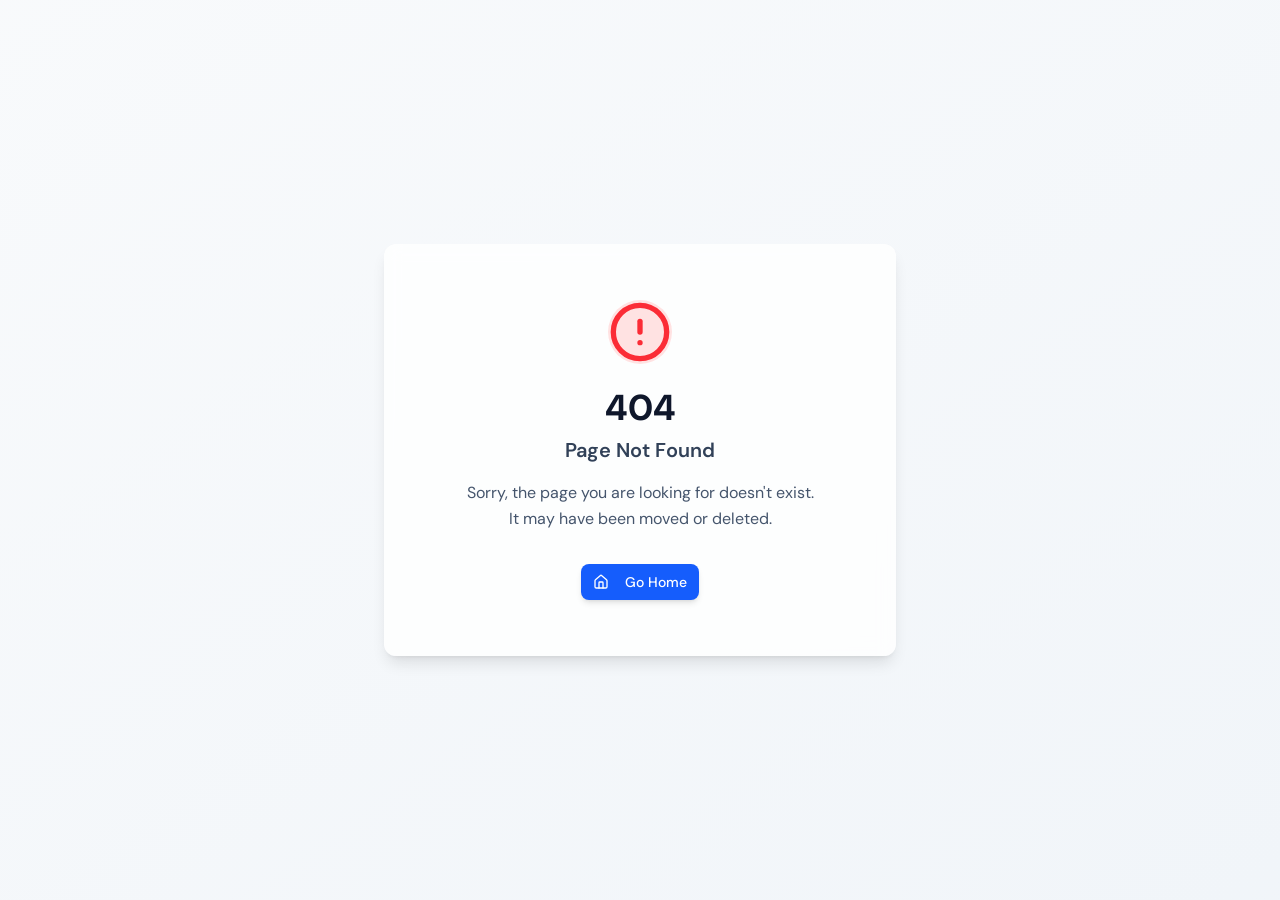
==== 200.html @ 02933db6 "PS+ DESIGN website - initial deploy" ====
<!doctype html>
<html lang="en">
  <head>
    <meta charset="UTF-8" />
    <meta name="viewport" content="width=device-width, initial-scale=1.0, maximum-scale=1" />
    <title>PS+ DESIGN — AI Watch Authentication by Philipp Stahl</title>
    <meta name="description" content="Drop your watch. Get the truth. 40 years of expertise meets artificial intelligence. PS+ DESIGN by Philipp Stahl — AI-powered watch authentication, market intelligence, and collector services." />
    <link rel="preconnect" href="https://fonts.googleapis.com" />
    <link rel="preconnect" href="https://fonts.gstatic.com" crossorigin />
    <link href="https://fonts.googleapis.com/css2?family=Cormorant+Garamond:ital,wght@0,400;0,500;0,600;0,700;1,400;1,500&family=DM+Sans:ital,wght@0,300;0,400;0,500;0,600;0,700&family=Space+Grotesk:wght@400;500;600;700&family=Bebas+Neue&display=swap" rel="stylesheet" />
    <script type="module" crossorigin src="/assets/index-D9bv9oP7.js"></script>
    <link rel="stylesheet" crossorigin href="/assets/index-odRGMHU3.css">
    <script src="/__manus__/debug-collector.js" defer></script>
  </head>
  <body>
    <script id="manus-runtime">window.__MANUS_HOST_DEV__ = false;
(function(){"use strict";var Mr={exports:{}},Kn={};/**
 * @license React
 * react-jsx-runtime.production.js
 *
 * Copyright (c) Meta Platforms, Inc. and affiliates.
 *
 * This source code is licensed under the MIT license found in the
 * LICENSE file in the root directory of this source tree.
 */var $c;function um(){if($c)return Kn;$c=1;var r=Symbol.for("react.transitional.element"),i=Symbol.for("react.fragment");function c(s,d,m){var x=null;if(m!==void 0&&(x=""+m),d.key!==void 0&&(x=""+d.key),"key"in d){m={};for(var R in d)R!=="key"&&(m[R]=d[R])}else m=d;return d=m.ref,{$$typeof:r,type:s,key:x,ref:d!==void 0?d:null,props:m}}return Kn.Fragment=i,Kn.jsx=c,Kn.jsxs=c,Kn}var Fc;function dm(){return Fc||(Fc=1,Mr.exports=um()),Mr.exports}var h=dm(),Ar={exports:{}},Pn={},Rr={exports:{}},Nr={};/**
 * @license React
 * scheduler.production.js
 *
 * Copyright (c) Meta Platforms, Inc. and affiliates.
 *
 * This source code is licensed under the MIT license found in the
 * LICENSE file in the root directory of this source tree.
 */var Ic;function fm(){return Ic||(Ic=1,function(r){function i(A,q){var B=A.length;A.push(q);t:for(;0<B;){var bt=B-1>>>1,p=A[bt];if(0<d(p,q))A[bt]=q,A[B]=p,B=bt;else break t}}function c(A){return A.length===0?null:A[0]}function s(A){if(A.length===0)return null;var q=A[0],B=A.pop();if(B!==q){A[0]=B;t:for(var bt=0,p=A.length,O=p>>>1;bt<O;){var X=2*(bt+1)-1,G=A[X],Z=X+1,st=A[Z];if(0>d(G,B))Z<p&&0>d(st,G)?(A[bt]=st,A[Z]=B,bt=Z):(A[bt]=G,A[X]=B,bt=X);else if(Z<p&&0>d(st,B))A[bt]=st,A[Z]=B,bt=Z;else break t}}return q}function d(A,q){var B=A.sortIndex-q.sortIndex;return B!==0?B:A.id-q.id}if(r.unstable_now=void 0,typeof performance=="object"&&typeof performance.now=="function"){var m=performance;r.unstable_now=function(){return m.now()}}else{var x=Date,R=x.now();r.unstable_now=function(){return x.now()-R}}var C=[],v=[],D=1,j=null,J=3,at=!1,$=!1,nt=!1,ct=!1,ht=typeof setTimeout=="function"?setTimeout:null,St=typeof clearTimeout=="function"?clearTimeout:null,_=typeof setImmediate<"u"?setImmediate:null;function Y(A){for(var q=c(v);q!==null;){if(q.callback===null)s(v);else if(q.startTime<=A)s(v),q.sortIndex=q.expirationTime,i(C,q);else break;q=c(v)}}function H(A){if(nt=!1,Y(A),!$)if(c(C)!==null)$=!0,it||(it=!0,Bt());else{var q=c(v);q!==null&&Mt(H,q.startTime-A)}}var it=!1,rt=-1,V=5,xt=-1;function Be(){return ct?!0:!(r.unstable_now()-xt<V)}function te(){if(ct=!1,it){var A=r.unstable_now();xt=A;var q=!0;try{t:{$=!1,nt&&(nt=!1,St(rt),rt=-1),at=!0;var B=J;try{e:{for(Y(A),j=c(C);j!==null&&!(j.expirationTime>A&&Be());){var bt=j.callback;if(typeof bt=="function"){j.callback=null,J=j.priorityLevel;var p=bt(j.expirationTime<=A);if(A=r.unstable_now(),typeof p=="function"){j.callback=p,Y(A),q=!0;break e}j===c(C)&&s(C),Y(A)}else s(C);j=c(C)}if(j!==null)q=!0;else{var O=c(v);O!==null&&Mt(H,O.startTime-A),q=!1}}break t}finally{j=null,J=B,at=!1}q=void 0}}finally{q?Bt():it=!1}}}var Bt;if(typeof _=="function")Bt=function(){_(te)};else if(typeof MessageChannel<"u"){var me=new MessageChannel,Se=me.port2;me.port1.onmessage=te,Bt=function(){Se.postMessage(null)}}else Bt=function(){ht(te,0)};function Mt(A,q){rt=ht(function(){A(r.unstable_now())},q)}r.unstable_IdlePriority=5,r.unstable_ImmediatePriority=1,r.unstable_LowPriority=4,r.unstable_NormalPriority=3,r.unstable_Profiling=null,r.unstable_UserBlockingPriority=2,r.unstable_cancelCallback=function(A){A.callback=null},r.unstable_forceFrameRate=function(A){0>A||125<A?console.error("forceFrameRate takes a positive int between 0 and 125, forcing frame rates higher than 125 fps is not supported"):V=0<A?Math.floor(1e3/A):5},r.unstable_getCurrentPriorityLevel=function(){return J},r.unstable_next=function(A){switch(J){case 1:case 2:case 3:var q=3;break;default:q=J}var B=J;J=q;try{return A()}finally{J=B}},r.unstable_requestPaint=function(){ct=!0},r.unstable_runWithPriority=function(A,q){switch(A){case 1:case 2:case 3:case 4:case 5:break;default:A=3}var B=J;J=A;try{return q()}finally{J=B}},r.unstable_scheduleCallback=function(A,q,B){var bt=r.unstable_now();switch(typeof B=="object"&&B!==null?(B=B.delay,B=typeof B=="number"&&0<B?bt+B:bt):B=bt,A){case 1:var p=-1;break;case 2:p=250;break;case 5:p=1073741823;break;case 4:p=1e4;break;default:p=5e3}return p=B+p,A={id:D++,callback:q,priorityLevel:A,startTime:B,expirationTime:p,sortIndex:-1},B>bt?(A.sortIndex=B,i(v,A),c(C)===null&&A===c(v)&&(nt?(St(rt),rt=-1):nt=!0,Mt(H,B-bt))):(A.sortIndex=p,i(C,A),$||at||($=!0,it||(it=!0,Bt()))),A},r.unstable_shouldYield=Be,r.unstable_wrapCallback=function(A){var q=J;return function(){var B=J;J=q;try{return A.apply(this,arguments)}finally{J=B}}}}(Nr)),Nr}var tu;function hm(){return tu||(tu=1,Rr.exports=fm()),Rr.exports}var zr={exports:{}},ut={};/**
 * @license React
 * react.production.js
 *
 * Copyright (c) Meta Platforms, Inc. and affiliates.
 *
 * This source code is licensed under the MIT license found in the
 * LICENSE file in the root directory of this source tree.
 */var eu;function mm(){if(eu)return ut;eu=1;var r=Symbol.for("react.transitional.element"),i=Symbol.for("react.portal"),c=Symbol.for("react.fragment"),s=Symbol.for("react.strict_mode"),d=Symbol.for("react.profiler"),m=Symbol.for("react.consumer"),x=Symbol.for("react.context"),R=Symbol.for("react.forward_ref"),C=Symbol.for("react.suspense"),v=Symbol.for("react.memo"),D=Symbol.for("react.lazy"),j=Symbol.iterator;function J(p){return p===null||typeof p!="object"?null:(p=j&&p[j]||p["@@iterator"],typeof p=="function"?p:null)}var at={isMounted:function(){return!1},enqueueForceUpdate:function(){},enqueueReplaceState:function(){},enqueueSetState:function(){}},$=Object.assign,nt={};function ct(p,O,X){this.props=p,this.context=O,this.refs=nt,this.updater=X||at}ct.prototype.isReactComponent={},ct.prototype.setState=function(p,O){if(typeof p!="object"&&typeof p!="function"&&p!=null)throw Error("takes an object of state variables to update or a function which returns an object of state variables.");this.updater.enqueueSetState(this,p,O,"setState")},ct.prototype.forceUpdate=function(p){this.updater.enqueueForceUpdate(this,p,"forceUpdate")};function ht(){}ht.prototype=ct.prototype;function St(p,O,X){this.props=p,this.context=O,this.refs=nt,this.updater=X||at}var _=St.prototype=new ht;_.constructor=St,$(_,ct.prototype),_.isPureReactComponent=!0;var Y=Array.isArray,H={H:null,A:null,T:null,S:null,V:null},it=Object.prototype.hasOwnProperty;function rt(p,O,X,G,Z,st){return X=st.ref,{$$typeof:r,type:p,key:O,ref:X!==void 0?X:null,props:st}}function V(p,O){return rt(p.type,O,void 0,void 0,void 0,p.props)}function xt(p){return typeof p=="object"&&p!==null&&p.$$typeof===r}function Be(p){var O={"=":"=0",":":"=2"};return"$"+p.replace(/[=:]/g,function(X){return O[X]})}var te=/\/+/g;function Bt(p,O){return typeof p=="object"&&p!==null&&p.key!=null?Be(""+p.key):O.toString(36)}function me(){}function Se(p){switch(p.status){case"fulfilled":return p.value;case"rejected":throw p.reason;default:switch(typeof p.status=="string"?p.then(me,me):(p.status="pending",p.then(function(O){p.status==="pending"&&(p.status="fulfilled",p.value=O)},function(O){p.status==="pending"&&(p.status="rejected",p.reason=O)})),p.status){case"fulfilled":return p.value;case"rejected":throw p.reason}}throw p}function Mt(p,O,X,G,Z){var st=typeof p;(st==="undefined"||st==="boolean")&&(p=null);var I=!1;if(p===null)I=!0;else switch(st){case"bigint":case"string":case"number":I=!0;break;case"object":switch(p.$$typeof){case r:case i:I=!0;break;case D:return I=p._init,Mt(I(p._payload),O,X,G,Z)}}if(I)return Z=Z(p),I=G===""?"."+Bt(p,0):G,Y(Z)?(X="",I!=null&&(X=I.replace(te,"$&/")+"/"),Mt(Z,O,X,"",function(Jt){return Jt})):Z!=null&&(xt(Z)&&(Z=V(Z,X+(Z.key==null||p&&p.key===Z.key?"":(""+Z.key).replace(te,"$&/")+"/")+I)),O.push(Z)),1;I=0;var gt=G===""?".":G+":";if(Y(p))for(var Tt=0;Tt<p.length;Tt++)G=p[Tt],st=gt+Bt(G,Tt),I+=Mt(G,O,X,st,Z);else if(Tt=J(p),typeof Tt=="function")for(p=Tt.call(p),Tt=0;!(G=p.next()).done;)G=G.value,st=gt+Bt(G,Tt++),I+=Mt(G,O,X,st,Z);else if(st==="object"){if(typeof p.then=="function")return Mt(Se(p),O,X,G,Z);throw O=String(p),Error("Objects are not valid as a React child (found: "+(O==="[object Object]"?"object with keys {"+Object.keys(p).join(", ")+"}":O)+"). If you meant to render a collection of children, use an array instead.")}return I}function A(p,O,X){if(p==null)return p;var G=[],Z=0;return Mt(p,G,"","",function(st){return O.call(X,st,Z++)}),G}function q(p){if(p._status===-1){var O=p._result;O=O(),O.then(function(X){(p._status===0||p._status===-1)&&(p._status=1,p._result=X)},function(X){(p._status===0||p._status===-1)&&(p._status=2,p._result=X)}),p._status===-1&&(p._status=0,p._result=O)}if(p._status===1)return p._result.default;throw p._result}var B=typeof reportError=="function"?reportError:function(p){if(typeof window=="object"&&typeof window.ErrorEvent=="function"){var O=new window.ErrorEvent("error",{bubbles:!0,cancelable:!0,message:typeof p=="object"&&p!==null&&typeof p.message=="string"?String(p.message):String(p),error:p});if(!window.dispatchEvent(O))return}else if(typeof process=="object"&&typeof process.emit=="function"){process.emit("uncaughtException",p);return}console.error(p)};function bt(){}return ut.Children={map:A,forEach:function(p,O,X){A(p,function(){O.apply(this,arguments)},X)},count:function(p){var O=0;return A(p,function(){O++}),O},toArray:function(p){return A(p,function(O){return O})||[]},only:function(p){if(!xt(p))throw Error("React.Children.only expected to receive a single React element child.");return p}},ut.Component=ct,ut.Fragment=c,ut.Profiler=d,ut.PureComponent=St,ut.StrictMode=s,ut.Suspense=C,ut.__CLIENT_INTERNALS_DO_NOT_USE_OR_WARN_USERS_THEY_CANNOT_UPGRADE=H,ut.__COMPILER_RUNTIME={__proto__:null,c:function(p){return H.H.useMemoCache(p)}},ut.cache=function(p){return function(){return p.apply(null,arguments)}},ut.cloneElement=function(p,O,X){if(p==null)throw Error("The argument must be a React element, but you passed "+p+".");var G=$({},p.props),Z=p.key,st=void 0;if(O!=null)for(I in O.ref!==void 0&&(st=void 0),O.key!==void 0&&(Z=""+O.key),O)!it.call(O,I)||I==="key"||I==="__self"||I==="__source"||I==="ref"&&O.ref===void 0||(G[I]=O[I]);var I=arguments.length-2;if(I===1)G.children=X;else if(1<I){for(var gt=Array(I),Tt=0;Tt<I;Tt++)gt[Tt]=arguments[Tt+2];G.children=gt}return rt(p.type,Z,void 0,void 0,st,G)},ut.createContext=function(p){return p={$$typeof:x,_currentValue:p,_currentValue2:p,_threadCount:0,Provider:null,Consumer:null},p.Provider=p,p.Consumer={$$typeof:m,_context:p},p},ut.createElement=function(p,O,X){var G,Z={},st=null;if(O!=null)for(G in O.key!==void 0&&(st=""+O.key),O)it.call(O,G)&&G!=="key"&&G!=="__self"&&G!=="__source"&&(Z[G]=O[G]);var I=arguments.length-2;if(I===1)Z.children=X;else if(1<I){for(var gt=Array(I),Tt=0;Tt<I;Tt++)gt[Tt]=arguments[Tt+2];Z.children=gt}if(p&&p.defaultProps)for(G in I=p.defaultProps,I)Z[G]===void 0&&(Z[G]=I[G]);return rt(p,st,void 0,void 0,null,Z)},ut.createRef=function(){return{current:null}},ut.forwardRef=function(p){return{$$typeof:R,render:p}},ut.isValidElement=xt,ut.lazy=function(p){return{$$typeof:D,_payload:{_status:-1,_result:p},_init:q}},ut.memo=function(p,O){return{$$typeof:v,type:p,compare:O===void 0?null:O}},ut.startTransition=function(p){var O=H.T,X={};H.T=X;try{var G=p(),Z=H.S;Z!==null&&Z(X,G),typeof G=="object"&&G!==null&&typeof G.then=="function"&&G.then(bt,B)}catch(st){B(st)}finally{H.T=O}},ut.unstable_useCacheRefresh=function(){return H.H.useCacheRefresh()},ut.use=function(p){return H.H.use(p)},ut.useActionState=function(p,O,X){return H.H.useActionState(p,O,X)},ut.useCallback=function(p,O){return H.H.useCallback(p,O)},ut.useContext=function(p){return H.H.useContext(p)},ut.useDebugValue=function(){},ut.useDeferredValue=function(p,O){return H.H.useDeferredValue(p,O)},ut.useEffect=function(p,O,X){var G=H.H;if(typeof X=="function")throw Error("useEffect CRUD overload is not enabled in this build of React.");return G.useEffect(p,O)},ut.useId=function(){return H.H.useId()},ut.useImperativeHandle=function(p,O,X){return H.H.useImperativeHandle(p,O,X)},ut.useInsertionEffect=function(p,O){return H.H.useInsertionEffect(p,O)},ut.useLayoutEffect=function(p,O){return H.H.useLayoutEffect(p,O)},ut.useMemo=function(p,O){return H.H.useMemo(p,O)},ut.useOptimistic=function(p,O){return H.H.useOptimistic(p,O)},ut.useReducer=function(p,O,X){return H.H.useReducer(p,O,X)},ut.useRef=function(p){return H.H.useRef(p)},ut.useState=function(p){return H.H.useState(p)},ut.useSyncExternalStore=function(p,O,X){return H.H.useSyncExternalStore(p,O,X)},ut.useTransition=function(){return H.H.useTransition()},ut.version="19.1.1",ut}var lu;function _r(){return lu||(lu=1,zr.exports=mm()),zr.exports}var kr={exports:{}},he={};/**
 * @license React
 * react-dom.production.js
 *
 * Copyright (c) Meta Platforms, Inc. and affiliates.
 *
 * This source code is licensed under the MIT license found in the
 * LICENSE file in the root directory of this source tree.
 */var au;function gm(){if(au)return he;au=1;var r=_r();function i(C){var v="https://react.dev/errors/"+C;if(1<arguments.length){v+="?args[]="+encodeURIComponent(arguments[1]);for(var D=2;D<arguments.length;D++)v+="&args[]="+encodeURIComponent(arguments[D])}return"Minified React error #"+C+"; visit "+v+" for the full message or use the non-minified dev environment for full errors and additional helpful warnings."}function c(){}var s={d:{f:c,r:function(){throw Error(i(522))},D:c,C:c,L:c,m:c,X:c,S:c,M:c},p:0,findDOMNode:null},d=Symbol.for("react.portal");function m(C,v,D){var j=3<arguments.length&&arguments[3]!==void 0?arguments[3]:null;return{$$typeof:d,key:j==null?null:""+j,children:C,containerInfo:v,implementation:D}}var x=r.__CLIENT_INTERNALS_DO_NOT_USE_OR_WARN_USERS_THEY_CANNOT_UPGRADE;function R(C,v){if(C==="font")return"";if(typeof v=="string")return v==="use-credentials"?v:""}return he.__DOM_INTERNALS_DO_NOT_USE_OR_WARN_USERS_THEY_CANNOT_UPGRADE=s,he.createPortal=function(C,v){var D=2<arguments.length&&arguments[2]!==void 0?arguments[2]:null;if(!v||v.nodeType!==1&&v.nodeType!==9&&v.nodeType!==11)throw Error(i(299));return m(C,v,null,D)},he.flushSync=function(C){var v=x.T,D=s.p;try{if(x.T=null,s.p=2,C)return C()}finally{x.T=v,s.p=D,s.d.f()}},he.preconnect=function(C,v){typeof C=="string"&&(v?(v=v.crossOrigin,v=typeof v=="string"?v==="use-credentials"?v:"":void 0):v=null,s.d.C(C,v))},he.prefetchDNS=function(C){typeof C=="string"&&s.d.D(C)},he.preinit=function(C,v){if(typeof C=="string"&&v&&typeof v.as=="string"){var D=v.as,j=R(D,v.crossOrigin),J=typeof v.integrity=="string"?v.integrity:void 0,at=typeof v.fetchPriority=="string"?v.fetchPriority:void 0;D==="style"?s.d.S(C,typeof v.precedence=="string"?v.precedence:void 0,{crossOrigin:j,integrity:J,fetchPriority:at}):D==="script"&&s.d.X(C,{crossOrigin:j,integrity:J,fetchPriority:at,nonce:typeof v.nonce=="string"?v.nonce:void 0})}},he.preinitModule=function(C,v){if(typeof C=="string")if(typeof v=="object"&&v!==null){if(v.as==null||v.as==="script"){var D=R(v.as,v.crossOrigin);s.d.M(C,{crossOrigin:D,integrity:typeof v.integrity=="string"?v.integrity:void 0,nonce:typeof v.nonce=="string"?v.nonce:void 0})}}else v==null&&s.d.M(C)},he.preload=function(C,v){if(typeof C=="string"&&typeof v=="object"&&v!==null&&typeof v.as=="string"){var D=v.as,j=R(D,v.crossOrigin);s.d.L(C,D,{crossOrigin:j,integrity:typeof v.integrity=="string"?v.integrity:void 0,nonce:typeof v.nonce=="string"?v.nonce:void 0,type:typeof v.type=="string"?v.type:void 0,fetchPriority:typeof v.fetchPriority=="string"?v.fetchPriority:void 0,referrerPolicy:typeof v.referrerPolicy=="string"?v.referrerPolicy:void 0,imageSrcSet:typeof v.imageSrcSet=="string"?v.imageSrcSet:void 0,imageSizes:typeof v.imageSizes=="string"?v.imageSizes:void 0,media:typeof v.media=="string"?v.media:void 0})}},he.preloadModule=function(C,v){if(typeof C=="string")if(v){var D=R(v.as,v.crossOrigin);s.d.m(C,{as:typeof v.as=="string"&&v.as!=="script"?v.as:void 0,crossOrigin:D,integrity:typeof v.integrity=="string"?v.integrity:void 0})}else s.d.m(C)},he.requestFormReset=function(C){s.d.r(C)},he.unstable_batchedUpdates=function(C,v){return C(v)},he.useFormState=function(C,v,D){return x.H.useFormState(C,v,D)},he.useFormStatus=function(){return x.H.useHostTransitionStatus()},he.version="19.1.1",he}var nu;function pm(){if(nu)return kr.exports;nu=1;function r(){if(!(typeof __REACT_DEVTOOLS_GLOBAL_HOOK__>"u"||typeof __REACT_DEVTOOLS_GLOBAL_HOOK__.checkDCE!="function"))try{__REACT_DEVTOOLS_GLOBAL_HOOK__.checkDCE(r)}catch(i){console.error(i)}}return r(),kr.exports=gm(),kr.exports}/**
 * @license React
 * react-dom-client.production.js
 *
 * Copyright (c) Meta Platforms, Inc. and affiliates.
 *
 * This source code is licensed under the MIT license found in the
 * LICENSE file in the root directory of this source tree.
 */var ou;function ym(){if(ou)return Pn;ou=1;var r=hm(),i=_r(),c=pm();function s(t){var e="https://react.dev/errors/"+t;if(1<arguments.length){e+="?args[]="+encodeURIComponent(arguments[1]);for(var l=2;l<arguments.length;l++)e+="&args[]="+encodeURIComponent(arguments[l])}return"Minified React error #"+t+"; visit "+e+" for the full message or use the non-minified dev environment for full errors and additional helpful warnings."}function d(t){return!(!t||t.nodeType!==1&&t.nodeType!==9&&t.nodeType!==11)}function m(t){var e=t,l=t;if(t.alternate)for(;e.return;)e=e.return;else{t=e;do e=t,(e.flags&4098)!==0&&(l=e.return),t=e.return;while(t)}return e.tag===3?l:null}function x(t){if(t.tag===13){var e=t.memoizedState;if(e===null&&(t=t.alternate,t!==null&&(e=t.memoizedState)),e!==null)return e.dehydrated}return null}function R(t){if(m(t)!==t)throw Error(s(188))}function C(t){var e=t.alternate;if(!e){if(e=m(t),e===null)throw Error(s(188));return e!==t?null:t}for(var l=t,a=e;;){var n=l.return;if(n===null)break;var o=n.alternate;if(o===null){if(a=n.return,a!==null){l=a;continue}break}if(n.child===o.child){for(o=n.child;o;){if(o===l)return R(n),t;if(o===a)return R(n),e;o=o.sibling}throw Error(s(188))}if(l.return!==a.return)l=n,a=o;else{for(var u=!1,f=n.child;f;){if(f===l){u=!0,l=n,a=o;break}if(f===a){u=!0,a=n,l=o;break}f=f.sibling}if(!u){for(f=o.child;f;){if(f===l){u=!0,l=o,a=n;break}if(f===a){u=!0,a=o,l=n;break}f=f.sibling}if(!u)throw Error(s(189))}}if(l.alternate!==a)throw Error(s(190))}if(l.tag!==3)throw Error(s(188));return l.stateNode.current===l?t:e}function v(t){var e=t.tag;if(e===5||e===26||e===27||e===6)return t;for(t=t.child;t!==null;){if(e=v(t),e!==null)return e;t=t.sibling}return null}var D=Object.assign,j=Symbol.for("react.element"),J=Symbol.for("react.transitional.element"),at=Symbol.for("react.portal"),$=Symbol.for("react.fragment"),nt=Symbol.for("react.strict_mode"),ct=Symbol.for("react.profiler"),ht=Symbol.for("react.provider"),St=Symbol.for("react.consumer"),_=Symbol.for("react.context"),Y=Symbol.for("react.forward_ref"),H=Symbol.for("react.suspense"),it=Symbol.for("react.suspense_list"),rt=Symbol.for("react.memo"),V=Symbol.for("react.lazy"),xt=Symbol.for("react.activity"),Be=Symbol.for("react.memo_cache_sentinel"),te=Symbol.iterator;function Bt(t){return t===null||typeof t!="object"?null:(t=te&&t[te]||t["@@iterator"],typeof t=="function"?t:null)}var me=Symbol.for("react.client.reference");function Se(t){if(t==null)return null;if(typeof t=="function")return t.$$typeof===me?null:t.displayName||t.name||null;if(typeof t=="string")return t;switch(t){case $:return"Fragment";case ct:return"Profiler";case nt:return"StrictMode";case H:return"Suspense";case it:return"SuspenseList";case xt:return"Activity"}if(typeof t=="object")switch(t.$$typeof){case at:return"Portal";case _:return(t.displayName||"Context")+".Provider";case St:return(t._context.displayName||"Context")+".Consumer";case Y:var e=t.render;return t=t.displayName,t||(t=e.displayName||e.name||"",t=t!==""?"ForwardRef("+t+")":"ForwardRef"),t;case rt:return e=t.displayName||null,e!==null?e:Se(t.type)||"Memo";case V:e=t._payload,t=t._init;try{return Se(t(e))}catch{}}return null}var Mt=Array.isArray,A=i.__CLIENT_INTERNALS_DO_NOT_USE_OR_WARN_USERS_THEY_CANNOT_UPGRADE,q=c.__DOM_INTERNALS_DO_NOT_USE_OR_WARN_USERS_THEY_CANNOT_UPGRADE,B={pending:!1,data:null,method:null,action:null},bt=[],p=-1;function O(t){return{current:t}}function X(t){0>p||(t.current=bt[p],bt[p]=null,p--)}function G(t,e){p++,bt[p]=t.current,t.current=e}var Z=O(null),st=O(null),I=O(null),gt=O(null);function Tt(t,e){switch(G(I,e),G(st,t),G(Z,null),e.nodeType){case 9:case 11:t=(t=e.documentElement)&&(t=t.namespaceURI)?Hh(t):0;break;default:if(t=e.tagName,e=e.namespaceURI)e=Hh(e),t=Uh(e,t);else switch(t){case"svg":t=1;break;case"math":t=2;break;default:t=0}}X(Z),G(Z,t)}function Jt(){X(Z),X(st),X(I)}function Ke(t){t.memoizedState!==null&&G(gt,t);var e=Z.current,l=Uh(e,t.type);e!==l&&(G(st,t),G(Z,l))}function Ce(t){st.current===t&&(X(Z),X(st)),gt.current===t&&(X(gt),Wo._currentValue=B)}var Pe=Object.prototype.hasOwnProperty,yl=r.unstable_scheduleCallback,sn=r.unstable_cancelCallback,Ca=r.unstable_shouldYield,ri=r.unstable_requestPaint,ge=r.unstable_now,si=r.unstable_getCurrentPriorityLevel,Ul=r.unstable_ImmediatePriority,Fn=r.unstable_UserBlockingPriority,nl=r.unstable_NormalPriority,ci=r.unstable_LowPriority,Gl=r.unstable_IdlePriority,ui=r.log,Ea=r.unstable_setDisableYieldValue,ql=null,Wt=null;function Je(t){if(typeof ui=="function"&&Ea(t),Wt&&typeof Wt.setStrictMode=="function")try{Wt.setStrictMode(ql,t)}catch{}}var $t=Math.clz32?Math.clz32:fi,di=Math.log,Ta=Math.LN2;function fi(t){return t>>>=0,t===0?32:31-(di(t)/Ta|0)|0}var L=256,cn=4194304;function vl(t){var e=t&42;if(e!==0)return e;switch(t&-t){case 1:return 1;case 2:return 2;case 4:return 4;case 8:return 8;case 16:return 16;case 32:return 32;case 64:return 64;case 128:return 128;case 256:case 512:case 1024:case 2048:case 4096:case 8192:case 16384:case 32768:case 65536:case 131072:case 262144:case 524288:case 1048576:case 2097152:return t&4194048;case 4194304:case 8388608:case 16777216:case 33554432:return t&62914560;case 67108864:return 67108864;case 134217728:return 134217728;case 268435456:return 268435456;case 536870912:return 536870912;case 1073741824:return 0;default:return t}}function un(t,e,l){var a=t.pendingLanes;if(a===0)return 0;var n=0,o=t.suspendedLanes,u=t.pingedLanes;t=t.warmLanes;var f=a&134217727;return f!==0?(a=f&~o,a!==0?n=vl(a):(u&=f,u!==0?n=vl(u):l||(l=f&~t,l!==0&&(n=vl(l))))):(f=a&~o,f!==0?n=vl(f):u!==0?n=vl(u):l||(l=a&~t,l!==0&&(n=vl(l)))),n===0?0:e!==0&&e!==n&&(e&o)===0&&(o=n&-n,l=e&-e,o>=l||o===32&&(l&4194048)!==0)?e:n}function Dt(t,e){return(t.pendingLanes&~(t.suspendedLanes&~t.pingedLanes)&e)===0}function In(t,e){switch(t){case 1:case 2:case 4:case 8:case 64:return e+250;case 16:case 32:case 128:case 256:case 512:case 1024:case 2048:case 4096:case 8192:case 16384:case 32768:case 65536:case 131072:case 262144:case 524288:case 1048576:case 2097152:return e+5e3;case 4194304:case 8388608:case 16777216:case 33554432:return-1;case 67108864:case 134217728:case 268435456:case 536870912:case 1073741824:return-1;default:return-1}}function to(){var t=L;return L<<=1,(L&4194048)===0&&(L=256),t}function hi(){var t=cn;return cn<<=1,(cn&62914560)===0&&(cn=4194304),t}function eo(t){for(var e=[],l=0;31>l;l++)e.push(t);return e}function Da(t,e){t.pendingLanes|=e,e!==268435456&&(t.suspendedLanes=0,t.pingedLanes=0,t.warmLanes=0)}function Ir(t,e,l,a,n,o){var u=t.pendingLanes;t.pendingLanes=l,t.suspendedLanes=0,t.pingedLanes=0,t.warmLanes=0,t.expiredLanes&=l,t.entangledLanes&=l,t.errorRecoveryDisabledLanes&=l,t.shellSuspendCounter=0;var f=t.entanglements,g=t.expirationTimes,S=t.hiddenUpdates;for(l=u&~l;0<l;){var N=31-$t(l),k=1<<N;f[N]=0,g[N]=-1;var E=S[N];if(E!==null)for(S[N]=null,N=0;N<E.length;N++){var T=E[N];T!==null&&(T.lane&=-536870913)}l&=~k}a!==0&&mi(t,a,0),o!==0&&n===0&&t.tag!==0&&(t.suspendedLanes|=o&~(u&~e))}function mi(t,e,l){t.pendingLanes|=e,t.suspendedLanes&=~e;var a=31-$t(e);t.entangledLanes|=e,t.entanglements[a]=t.entanglements[a]|1073741824|l&4194090}function gi(t,e){var l=t.entangledLanes|=e;for(t=t.entanglements;l;){var a=31-$t(l),n=1<<a;n&e|t[a]&e&&(t[a]|=e),l&=~n}}function lo(t){switch(t){case 2:t=1;break;case 8:t=4;break;case 32:t=16;break;case 256:case 512:case 1024:case 2048:case 4096:case 8192:case 16384:case 32768:case 65536:case 131072:case 262144:case 524288:case 1048576:case 2097152:case 4194304:case 8388608:case 16777216:case 33554432:t=128;break;case 268435456:t=134217728;break;default:t=0}return t}function ao(t){return t&=-t,2<t?8<t?(t&134217727)!==0?32:268435456:8:2}function pi(){var t=q.p;return t!==0?t:(t=window.event,t===void 0?32:nm(t.type))}function ts(t,e){var l=q.p;try{return q.p=t,e()}finally{q.p=l}}var ol=Math.random().toString(36).slice(2),ee="__reactFiber$"+ol,pe="__reactProps$"+ol,Yl="__reactContainer$"+ol,no="__reactEvents$"+ol,es="__reactListeners$"+ol,ls="__reactHandles$"+ol,yi="__reactResources$"+ol,Ma="__reactMarker$"+ol;function oo(t){delete t[ee],delete t[pe],delete t[no],delete t[es],delete t[ls]}function Vl(t){var e=t[ee];if(e)return e;for(var l=t.parentNode;l;){if(e=l[Yl]||l[ee]){if(l=e.alternate,e.child!==null||l!==null&&l.child!==null)for(t=Vh(t);t!==null;){if(l=t[ee])return l;t=Vh(t)}return e}t=l,l=t.parentNode}return null}function Xl(t){if(t=t[ee]||t[Yl]){var e=t.tag;if(e===5||e===6||e===13||e===26||e===27||e===3)return t}return null}function Aa(t){var e=t.tag;if(e===5||e===26||e===27||e===6)return t.stateNode;throw Error(s(33))}function Zl(t){var e=t[yi];return e||(e=t[yi]={hoistableStyles:new Map,hoistableScripts:new Map}),e}function Vt(t){t[Ma]=!0}var vi=new Set,bi={};function bl(t,e){We(t,e),We(t+"Capture",e)}function We(t,e){for(bi[t]=e,t=0;t<e.length;t++)vi.add(e[t])}var as=RegExp("^[:A-Z_a-z\\u00C0-\\u00D6\\u00D8-\\u00F6\\u00F8-\\u02FF\\u0370-\\u037D\\u037F-\\u1FFF\\u200C-\\u200D\\u2070-\\u218F\\u2C00-\\u2FEF\\u3001-\\uD7FF\\uF900-\\uFDCF\\uFDF0-\\uFFFD][:A-Z_a-z\\u00C0-\\u00D6\\u00D8-\\u00F6\\u00F8-\\u02FF\\u0370-\\u037D\\u037F-\\u1FFF\\u200C-\\u200D\\u2070-\\u218F\\u2C00-\\u2FEF\\u3001-\\uD7FF\\uF900-\\uFDCF\\uFDF0-\\uFFFD\\-.0-9\\u00B7\\u0300-\\u036F\\u203F-\\u2040]*$"),xi={},wi={};function Ra(t){return Pe.call(wi,t)?!0:Pe.call(xi,t)?!1:as.test(t)?wi[t]=!0:(xi[t]=!0,!1)}function M(t,e,l){if(Ra(e))if(l===null)t.removeAttribute(e);else{switch(typeof l){case"undefined":case"function":case"symbol":t.removeAttribute(e);return;case"boolean":var a=e.toLowerCase().slice(0,5);if(a!=="data-"&&a!=="aria-"){t.removeAttribute(e);return}}t.setAttribute(e,""+l)}}function tt(t,e,l){if(l===null)t.removeAttribute(e);else{switch(typeof l){case"undefined":case"function":case"symbol":case"boolean":t.removeAttribute(e);return}t.setAttribute(e,""+l)}}function Ot(t,e,l,a){if(a===null)t.removeAttribute(l);else{switch(typeof a){case"undefined":case"function":case"symbol":case"boolean":t.removeAttribute(l);return}t.setAttributeNS(e,l,""+a)}}var le,Ee;function ae(t){if(le===void 0)try{throw Error()}catch(l){var e=l.stack.trim().match(/\n( *(at )?)/);le=e&&e[1]||"",Ee=-1<l.stack.indexOf(`
    at`)?" (<anonymous>)":-1<l.stack.indexOf("@")?"@unknown:0:0":""}return`
`+le+t+Ee}var Le=!1;function He(t,e){if(!t||Le)return"";Le=!0;var l=Error.prepareStackTrace;Error.prepareStackTrace=void 0;try{var a={DetermineComponentFrameRoot:function(){try{if(e){var k=function(){throw Error()};if(Object.defineProperty(k.prototype,"props",{set:function(){throw Error()}}),typeof Reflect=="object"&&Reflect.construct){try{Reflect.construct(k,[])}catch(T){var E=T}Reflect.construct(t,[],k)}else{try{k.call()}catch(T){E=T}t.call(k.prototype)}}else{try{throw Error()}catch(T){E=T}(k=t())&&typeof k.catch=="function"&&k.catch(function(){})}}catch(T){if(T&&E&&typeof T.stack=="string")return[T.stack,E.stack]}return[null,null]}};a.DetermineComponentFrameRoot.displayName="DetermineComponentFrameRoot";var n=Object.getOwnPropertyDescriptor(a.DetermineComponentFrameRoot,"name");n&&n.configurable&&Object.defineProperty(a.DetermineComponentFrameRoot,"name",{value:"DetermineComponentFrameRoot"});var o=a.DetermineComponentFrameRoot(),u=o[0],f=o[1];if(u&&f){var g=u.split(`
`),S=f.split(`
`);for(n=a=0;a<g.length&&!g[a].includes("DetermineComponentFrameRoot");)a++;for(;n<S.length&&!S[n].includes("DetermineComponentFrameRoot");)n++;if(a===g.length||n===S.length)for(a=g.length-1,n=S.length-1;1<=a&&0<=n&&g[a]!==S[n];)n--;for(;1<=a&&0<=n;a--,n--)if(g[a]!==S[n]){if(a!==1||n!==1)do if(a--,n--,0>n||g[a]!==S[n]){var N=`
`+g[a].replace(" at new "," at ");return t.displayName&&N.includes("<anonymous>")&&(N=N.replace("<anonymous>",t.displayName)),N}while(1<=a&&0<=n);break}}}finally{Le=!1,Error.prepareStackTrace=l}return(l=t?t.displayName||t.name:"")?ae(l):""}function Ql(t){switch(t.tag){case 26:case 27:case 5:return ae(t.type);case 16:return ae("Lazy");case 13:return ae("Suspense");case 19:return ae("SuspenseList");case 0:case 15:return He(t.type,!1);case 11:return He(t.type.render,!1);case 1:return He(t.type,!0);case 31:return ae("Activity");default:return""}}function xl(t){try{var e="";do e+=Ql(t),t=t.return;while(t);return e}catch(l){return`
Error generating stack: `+l.message+`
`+l.stack}}function Xt(t){switch(typeof t){case"bigint":case"boolean":case"number":case"string":case"undefined":return t;case"object":return t;default:return""}}function il(t){var e=t.type;return(t=t.nodeName)&&t.toLowerCase()==="input"&&(e==="checkbox"||e==="radio")}function ve(t){var e=il(t)?"checked":"value",l=Object.getOwnPropertyDescriptor(t.constructor.prototype,e),a=""+t[e];if(!t.hasOwnProperty(e)&&typeof l<"u"&&typeof l.get=="function"&&typeof l.set=="function"){var n=l.get,o=l.set;return Object.defineProperty(t,e,{configurable:!0,get:function(){return n.call(this)},set:function(u){a=""+u,o.call(this,u)}}),Object.defineProperty(t,e,{enumerable:l.enumerable}),{getValue:function(){return a},setValue:function(u){a=""+u},stopTracking:function(){t._valueTracker=null,delete t[e]}}}}function re(t){t._valueTracker||(t._valueTracker=ve(t))}function rl(t){if(!t)return!1;var e=t._valueTracker;if(!e)return!0;var l=e.getValue(),a="";return t&&(a=il(t)?t.checked?"true":"false":t.value),t=a,t!==l?(e.setValue(t),!0):!1}function wl(t){if(t=t||(typeof document<"u"?document:void 0),typeof t>"u")return null;try{return t.activeElement||t.body}catch{return t.body}}var dn=/[\n"\\]/g;function se(t){return t.replace(dn,function(e){return"\\"+e.charCodeAt(0).toString(16)+" "})}function Kl(t,e,l,a,n,o,u,f){t.name="",u!=null&&typeof u!="function"&&typeof u!="symbol"&&typeof u!="boolean"?t.type=u:t.removeAttribute("type"),e!=null?u==="number"?(e===0&&t.value===""||t.value!=e)&&(t.value=""+Xt(e)):t.value!==""+Xt(e)&&(t.value=""+Xt(e)):u!=="submit"&&u!=="reset"||t.removeAttribute("value"),e!=null?Pl(t,u,Xt(e)):l!=null?Pl(t,u,Xt(l)):a!=null&&t.removeAttribute("value"),n==null&&o!=null&&(t.defaultChecked=!!o),n!=null&&(t.checked=n&&typeof n!="function"&&typeof n!="symbol"),f!=null&&typeof f!="function"&&typeof f!="symbol"&&typeof f!="boolean"?t.name=""+Xt(f):t.removeAttribute("name")}function Na(t,e,l,a,n,o,u,f){if(o!=null&&typeof o!="function"&&typeof o!="symbol"&&typeof o!="boolean"&&(t.type=o),e!=null||l!=null){if(!(o!=="submit"&&o!=="reset"||e!=null))return;l=l!=null?""+Xt(l):"",e=e!=null?""+Xt(e):l,f||e===t.value||(t.value=e),t.defaultValue=e}a=a??n,a=typeof a!="function"&&typeof a!="symbol"&&!!a,t.checked=f?t.checked:!!a,t.defaultChecked=!!a,u!=null&&typeof u!="function"&&typeof u!="symbol"&&typeof u!="boolean"&&(t.name=u)}function Pl(t,e,l){e==="number"&&wl(t.ownerDocument)===t||t.defaultValue===""+l||(t.defaultValue=""+l)}function $e(t,e,l,a){if(t=t.options,e){e={};for(var n=0;n<l.length;n++)e["$"+l[n]]=!0;for(l=0;l<t.length;l++)n=e.hasOwnProperty("$"+t[l].value),t[l].selected!==n&&(t[l].selected=n),n&&a&&(t[l].defaultSelected=!0)}else{for(l=""+Xt(l),e=null,n=0;n<t.length;n++){if(t[n].value===l){t[n].selected=!0,a&&(t[n].defaultSelected=!0);return}e!==null||t[n].disabled||(e=t[n])}e!==null&&(e.selected=!0)}}function za(t,e,l){if(e!=null&&(e=""+Xt(e),e!==t.value&&(t.value=e),l==null)){t.defaultValue!==e&&(t.defaultValue=e);return}t.defaultValue=l!=null?""+Xt(l):""}function _a(t,e,l,a){if(e==null){if(a!=null){if(l!=null)throw Error(s(92));if(Mt(a)){if(1<a.length)throw Error(s(93));a=a[0]}l=a}l==null&&(l=""),e=l}l=Xt(e),t.defaultValue=l,a=t.textContent,a===l&&a!==""&&a!==null&&(t.value=a)}function Fe(t,e){if(e){var l=t.firstChild;if(l&&l===t.lastChild&&l.nodeType===3){l.nodeValue=e;return}}t.textContent=e}var fn=new Set("animationIterationCount aspectRatio borderImageOutset borderImageSlice borderImageWidth boxFlex boxFlexGroup boxOrdinalGroup columnCount columns flex flexGrow flexPositive flexShrink flexNegative flexOrder gridArea gridRow gridRowEnd gridRowSpan gridRowStart gridColumn gridColumnEnd gridColumnSpan gridColumnStart fontWeight lineClamp lineHeight opacity order orphans scale tabSize widows zIndex zoom fillOpacity floodOpacity stopOpacity strokeDasharray strokeDashoffset strokeMiterlimit strokeOpacity strokeWidth MozAnimationIterationCount MozBoxFlex MozBoxFlexGroup MozLineClamp msAnimationIterationCount msFlex msZoom msFlexGrow msFlexNegative msFlexOrder msFlexPositive msFlexShrink msGridColumn msGridColumnSpan msGridRow msGridRowSpan WebkitAnimationIterationCount WebkitBoxFlex WebKitBoxFlexGroup WebkitBoxOrdinalGroup WebkitColumnCount WebkitColumns WebkitFlex WebkitFlexGrow WebkitFlexPositive WebkitFlexShrink WebkitLineClamp".split(" "));function ka(t,e,l){var a=e.indexOf("--")===0;l==null||typeof l=="boolean"||l===""?a?t.setProperty(e,""):e==="float"?t.cssFloat="":t[e]="":a?t.setProperty(e,l):typeof l!="number"||l===0||fn.has(e)?e==="float"?t.cssFloat=l:t[e]=(""+l).trim():t[e]=l+"px"}function Oa(t,e,l){if(e!=null&&typeof e!="object")throw Error(s(62));if(t=t.style,l!=null){for(var a in l)!l.hasOwnProperty(a)||e!=null&&e.hasOwnProperty(a)||(a.indexOf("--")===0?t.setProperty(a,""):a==="float"?t.cssFloat="":t[a]="");for(var n in e)a=e[n],e.hasOwnProperty(n)&&l[n]!==a&&ka(t,n,a)}else for(var o in e)e.hasOwnProperty(o)&&ka(t,o,e[o])}function ja(t){if(t.indexOf("-")===-1)return!1;switch(t){case"annotation-xml":case"color-profile":case"font-face":case"font-face-src":case"font-face-uri":case"font-face-format":case"font-face-name":case"missing-glyph":return!1;default:return!0}}var Si=new Map([["acceptCharset","accept-charset"],["htmlFor","for"],["httpEquiv","http-equiv"],["crossOrigin","crossorigin"],["accentHeight","accent-height"],["alignmentBaseline","alignment-baseline"],["arabicForm","arabic-form"],["baselineShift","baseline-shift"],["capHeight","cap-height"],["clipPath","clip-path"],["clipRule","clip-rule"],["colorInterpolation","color-interpolation"],["colorInterpolationFilters","color-interpolation-filters"],["colorProfile","color-profile"],["colorRendering","color-rendering"],["dominantBaseline","dominant-baseline"],["enableBackground","enable-background"],["fillOpacity","fill-opacity"],["fillRule","fill-rule"],["floodColor","flood-color"],["floodOpacity","flood-opacity"],["fontFamily","font-family"],["fontSize","font-size"],["fontSizeAdjust","font-size-adjust"],["fontStretch","font-stretch"],["fontStyle","font-style"],["fontVariant","font-variant"],["fontWeight","font-weight"],["glyphName","glyph-name"],["glyphOrientationHorizontal","glyph-orientation-horizontal"],["glyphOrientationVertical","glyph-orientation-vertical"],["horizAdvX","horiz-adv-x"],["horizOriginX","horiz-origin-x"],["imageRendering","image-rendering"],["letterSpacing","letter-spacing"],["lightingColor","lighting-color"],["markerEnd","marker-end"],["markerMid","marker-mid"],["markerStart","marker-start"],["overlinePosition","overline-position"],["overlineThickness","overline-thickness"],["paintOrder","paint-order"],["panose-1","panose-1"],["pointerEvents","pointer-events"],["renderingIntent","rendering-intent"],["shapeRendering","shape-rendering"],["stopColor","stop-color"],["stopOpacity","stop-opacity"],["strikethroughPosition","strikethrough-position"],["strikethroughThickness","strikethrough-thickness"],["strokeDasharray","stroke-dasharray"],["strokeDashoffset","stroke-dashoffset"],["strokeLinecap","stroke-linecap"],["strokeLinejoin","stroke-linejoin"],["strokeMiterlimit","stroke-miterlimit"],["strokeOpacity","stroke-opacity"],["strokeWidth","stroke-width"],["textAnchor","text-anchor"],["textDecoration","text-decoration"],["textRendering","text-rendering"],["transformOrigin","transform-origin"],["underlinePosition","underline-position"],["underlineThickness","underline-thickness"],["unicodeBidi","unicode-bidi"],["unicodeRange","unicode-range"],["unitsPerEm","units-per-em"],["vAlphabetic","v-alphabetic"],["vHanging","v-hanging"],["vIdeographic","v-ideographic"],["vMathematical","v-mathematical"],["vectorEffect","vector-effect"],["vertAdvY","vert-adv-y"],["vertOriginX","vert-origin-x"],["vertOriginY","vert-origin-y"],["wordSpacing","word-spacing"],["writingMode","writing-mode"],["xmlnsXlink","xmlns:xlink"],["xHeight","x-height"]]),Ci=/^[\u0000-\u001F ]*j[\r\n\t]*a[\r\n\t]*v[\r\n\t]*a[\r\n\t]*s[\r\n\t]*c[\r\n\t]*r[\r\n\t]*i[\r\n\t]*p[\r\n\t]*t[\r\n\t]*:/i;function Ba(t){return Ci.test(""+t)?"javascript:throw new Error('React has blocked a javascript: URL as a security precaution.')":t}var hn=null;function mn(t){return t=t.target||t.srcElement||window,t.correspondingUseElement&&(t=t.correspondingUseElement),t.nodeType===3?t.parentNode:t}var Sl=null,Cl=null;function io(t){var e=Xl(t);if(e&&(t=e.stateNode)){var l=t[pe]||null;t:switch(t=e.stateNode,e.type){case"input":if(Kl(t,l.value,l.defaultValue,l.defaultValue,l.checked,l.defaultChecked,l.type,l.name),e=l.name,l.type==="radio"&&e!=null){for(l=t;l.parentNode;)l=l.parentNode;for(l=l.querySelectorAll('input[name="'+se(""+e)+'"][type="radio"]'),e=0;e<l.length;e++){var a=l[e];if(a!==t&&a.form===t.form){var n=a[pe]||null;if(!n)throw Error(s(90));Kl(a,n.value,n.defaultValue,n.defaultValue,n.checked,n.defaultChecked,n.type,n.name)}}for(e=0;e<l.length;e++)a=l[e],a.form===t.form&&rl(a)}break t;case"textarea":za(t,l.value,l.defaultValue);break t;case"select":e=l.value,e!=null&&$e(t,!!l.multiple,e,!1)}}}var gn=!1;function ro(t,e,l){if(gn)return t(e,l);gn=!0;try{var a=t(e);return a}finally{if(gn=!1,(Sl!==null||Cl!==null)&&(ir(),Sl&&(e=Sl,t=Cl,Cl=Sl=null,io(e),t)))for(e=0;e<t.length;e++)io(t[e])}}function Jl(t,e){var l=t.stateNode;if(l===null)return null;var a=l[pe]||null;if(a===null)return null;l=a[e];t:switch(e){case"onClick":case"onClickCapture":case"onDoubleClick":case"onDoubleClickCapture":case"onMouseDown":case"onMouseDownCapture":case"onMouseMove":case"onMouseMoveCapture":case"onMouseUp":case"onMouseUpCapture":case"onMouseEnter":(a=!a.disabled)||(t=t.type,a=!(t==="button"||t==="input"||t==="select"||t==="textarea")),t=!a;break t;default:t=!1}if(t)return null;if(l&&typeof l!="function")throw Error(s(231,e,typeof l));return l}var Ue=!(typeof window>"u"||typeof window.document>"u"||typeof window.document.createElement>"u"),pn=!1;if(Ue)try{var Wl={};Object.defineProperty(Wl,"passive",{get:function(){pn=!0}}),window.addEventListener("test",Wl,Wl),window.removeEventListener("test",Wl,Wl)}catch{pn=!1}var Ie=null,yn=null,La=null;function so(){if(La)return La;var t,e=yn,l=e.length,a,n="value"in Ie?Ie.value:Ie.textContent,o=n.length;for(t=0;t<l&&e[t]===n[t];t++);var u=l-t;for(a=1;a<=u&&e[l-a]===n[o-a];a++);return La=n.slice(t,1<a?1-a:void 0)}function Ha(t){var e=t.keyCode;return"charCode"in t?(t=t.charCode,t===0&&e===13&&(t=13)):t=e,t===10&&(t=13),32<=t||t===13?t:0}function Ua(){return!0}function co(){return!1}function ce(t){function e(l,a,n,o,u){this._reactName=l,this._targetInst=n,this.type=a,this.nativeEvent=o,this.target=u,this.currentTarget=null;for(var f in t)t.hasOwnProperty(f)&&(l=t[f],this[f]=l?l(o):o[f]);return this.isDefaultPrevented=(o.defaultPrevented!=null?o.defaultPrevented:o.returnValue===!1)?Ua:co,this.isPropagationStopped=co,this}return D(e.prototype,{preventDefault:function(){this.defaultPrevented=!0;var l=this.nativeEvent;l&&(l.preventDefault?l.preventDefault():typeof l.returnValue!="unknown"&&(l.returnValue=!1),this.isDefaultPrevented=Ua)},stopPropagation:function(){var l=this.nativeEvent;l&&(l.stopPropagation?l.stopPropagation():typeof l.cancelBubble!="unknown"&&(l.cancelBubble=!0),this.isPropagationStopped=Ua)},persist:function(){},isPersistent:Ua}),e}var sl={eventPhase:0,bubbles:0,cancelable:0,timeStamp:function(t){return t.timeStamp||Date.now()},defaultPrevented:0,isTrusted:0},Ga=ce(sl),$l=D({},sl,{view:0,detail:0}),Ei=ce($l),Ti,uo,fo,Di=D({},$l,{screenX:0,screenY:0,clientX:0,clientY:0,pageX:0,pageY:0,ctrlKey:0,shiftKey:0,altKey:0,metaKey:0,getModifierState:os,button:0,buttons:0,relatedTarget:function(t){return t.relatedTarget===void 0?t.fromElement===t.srcElement?t.toElement:t.fromElement:t.relatedTarget},movementX:function(t){return"movementX"in t?t.movementX:(t!==fo&&(fo&&t.type==="mousemove"?(Ti=t.screenX-fo.screenX,uo=t.screenY-fo.screenY):uo=Ti=0,fo=t),Ti)},movementY:function(t){return"movementY"in t?t.movementY:uo}}),Vu=ce(Di),D0=D({},Di,{dataTransfer:0}),M0=ce(D0),A0=D({},$l,{relatedTarget:0}),ns=ce(A0),R0=D({},sl,{animationName:0,elapsedTime:0,pseudoElement:0}),N0=ce(R0),z0=D({},sl,{clipboardData:function(t){return"clipboardData"in t?t.clipboardData:window.clipboardData}}),_0=ce(z0),k0=D({},sl,{data:0}),Xu=ce(k0),O0={Esc:"Escape",Spacebar:" ",Left:"ArrowLeft",Up:"ArrowUp",Right:"ArrowRight",Down:"ArrowDown",Del:"Delete",Win:"OS",Menu:"ContextMenu",Apps:"ContextMenu",Scroll:"ScrollLock",MozPrintableKey:"Unidentified"},j0={8:"Backspace",9:"Tab",12:"Clear",13:"Enter",16:"Shift",17:"Control",18:"Alt",19:"Pause",20:"CapsLock",27:"Escape",32:" ",33:"PageUp",34:"PageDown",35:"End",36:"Home",37:"ArrowLeft",38:"ArrowUp",39:"ArrowRight",40:"ArrowDown",45:"Insert",46:"Delete",112:"F1",113:"F2",114:"F3",115:"F4",116:"F5",117:"F6",118:"F7",119:"F8",120:"F9",121:"F10",122:"F11",123:"F12",144:"NumLock",145:"ScrollLock",224:"Meta"},B0={Alt:"altKey",Control:"ctrlKey",Meta:"metaKey",Shift:"shiftKey"};function L0(t){var e=this.nativeEvent;return e.getModifierState?e.getModifierState(t):(t=B0[t])?!!e[t]:!1}function os(){return L0}var H0=D({},$l,{key:function(t){if(t.key){var e=O0[t.key]||t.key;if(e!=="Unidentified")return e}return t.type==="keypress"?(t=Ha(t),t===13?"Enter":String.fromCharCode(t)):t.type==="keydown"||t.type==="keyup"?j0[t.keyCode]||"Unidentified":""},code:0,location:0,ctrlKey:0,shiftKey:0,altKey:0,metaKey:0,repeat:0,locale:0,getModifierState:os,charCode:function(t){return t.type==="keypress"?Ha(t):0},keyCode:function(t){return t.type==="keydown"||t.type==="keyup"?t.keyCode:0},which:function(t){return t.type==="keypress"?Ha(t):t.type==="keydown"||t.type==="keyup"?t.keyCode:0}}),U0=ce(H0),G0=D({},Di,{pointerId:0,width:0,height:0,pressure:0,tangentialPressure:0,tiltX:0,tiltY:0,twist:0,pointerType:0,isPrimary:0}),Zu=ce(G0),q0=D({},$l,{touches:0,targetTouches:0,changedTouches:0,altKey:0,metaKey:0,ctrlKey:0,shiftKey:0,getModifierState:os}),Y0=ce(q0),V0=D({},sl,{propertyName:0,elapsedTime:0,pseudoElement:0}),X0=ce(V0),Z0=D({},Di,{deltaX:function(t){return"deltaX"in t?t.deltaX:"wheelDeltaX"in t?-t.wheelDeltaX:0},deltaY:function(t){return"deltaY"in t?t.deltaY:"wheelDeltaY"in t?-t.wheelDeltaY:"wheelDelta"in t?-t.wheelDelta:0},deltaZ:0,deltaMode:0}),Q0=ce(Z0),K0=D({},sl,{newState:0,oldState:0}),P0=ce(K0),J0=[9,13,27,32],is=Ue&&"CompositionEvent"in window,ho=null;Ue&&"documentMode"in document&&(ho=document.documentMode);var W0=Ue&&"TextEvent"in window&&!ho,Qu=Ue&&(!is||ho&&8<ho&&11>=ho),Ku=" ",Pu=!1;function Ju(t,e){switch(t){case"keyup":return J0.indexOf(e.keyCode)!==-1;case"keydown":return e.keyCode!==229;case"keypress":case"mousedown":case"focusout":return!0;default:return!1}}function Wu(t){return t=t.detail,typeof t=="object"&&"data"in t?t.data:null}var vn=!1;function $0(t,e){switch(t){case"compositionend":return Wu(e);case"keypress":return e.which!==32?null:(Pu=!0,Ku);case"textInput":return t=e.data,t===Ku&&Pu?null:t;default:return null}}function F0(t,e){if(vn)return t==="compositionend"||!is&&Ju(t,e)?(t=so(),La=yn=Ie=null,vn=!1,t):null;switch(t){case"paste":return null;case"keypress":if(!(e.ctrlKey||e.altKey||e.metaKey)||e.ctrlKey&&e.altKey){if(e.char&&1<e.char.length)return e.char;if(e.which)return String.fromCharCode(e.which)}return null;case"compositionend":return Qu&&e.locale!=="ko"?null:e.data;default:return null}}var I0={color:!0,date:!0,datetime:!0,"datetime-local":!0,email:!0,month:!0,number:!0,password:!0,range:!0,search:!0,tel:!0,text:!0,time:!0,url:!0,week:!0};function $u(t){var e=t&&t.nodeName&&t.nodeName.toLowerCase();return e==="input"?!!I0[t.type]:e==="textarea"}function Fu(t,e,l,a){Sl?Cl?Cl.push(a):Cl=[a]:Sl=a,e=fr(e,"onChange"),0<e.length&&(l=new Ga("onChange","change",null,l,a),t.push({event:l,listeners:e}))}var mo=null,go=null;function t1(t){kh(t,0)}function Mi(t){var e=Aa(t);if(rl(e))return t}function Iu(t,e){if(t==="change")return e}var td=!1;if(Ue){var rs;if(Ue){var ss="oninput"in document;if(!ss){var ed=document.createElement("div");ed.setAttribute("oninput","return;"),ss=typeof ed.oninput=="function"}rs=ss}else rs=!1;td=rs&&(!document.documentMode||9<document.documentMode)}function ld(){mo&&(mo.detachEvent("onpropertychange",ad),go=mo=null)}function ad(t){if(t.propertyName==="value"&&Mi(go)){var e=[];Fu(e,go,t,mn(t)),ro(t1,e)}}function e1(t,e,l){t==="focusin"?(ld(),mo=e,go=l,mo.attachEvent("onpropertychange",ad)):t==="focusout"&&ld()}function l1(t){if(t==="selectionchange"||t==="keyup"||t==="keydown")return Mi(go)}function a1(t,e){if(t==="click")return Mi(e)}function n1(t,e){if(t==="input"||t==="change")return Mi(e)}function o1(t,e){return t===e&&(t!==0||1/t===1/e)||t!==t&&e!==e}var Re=typeof Object.is=="function"?Object.is:o1;function po(t,e){if(Re(t,e))return!0;if(typeof t!="object"||t===null||typeof e!="object"||e===null)return!1;var l=Object.keys(t),a=Object.keys(e);if(l.length!==a.length)return!1;for(a=0;a<l.length;a++){var n=l[a];if(!Pe.call(e,n)||!Re(t[n],e[n]))return!1}return!0}function nd(t){for(;t&&t.firstChild;)t=t.firstChild;return t}function od(t,e){var l=nd(t);t=0;for(var a;l;){if(l.nodeType===3){if(a=t+l.textContent.length,t<=e&&a>=e)return{node:l,offset:e-t};t=a}t:{for(;l;){if(l.nextSibling){l=l.nextSibling;break t}l=l.parentNode}l=void 0}l=nd(l)}}function id(t,e){return t&&e?t===e?!0:t&&t.nodeType===3?!1:e&&e.nodeType===3?id(t,e.parentNode):"contains"in t?t.contains(e):t.compareDocumentPosition?!!(t.compareDocumentPosition(e)&16):!1:!1}function rd(t){t=t!=null&&t.ownerDocument!=null&&t.ownerDocument.defaultView!=null?t.ownerDocument.defaultView:window;for(var e=wl(t.document);e instanceof t.HTMLIFrameElement;){try{var l=typeof e.contentWindow.location.href=="string"}catch{l=!1}if(l)t=e.contentWindow;else break;e=wl(t.document)}return e}function cs(t){var e=t&&t.nodeName&&t.nodeName.toLowerCase();return e&&(e==="input"&&(t.type==="text"||t.type==="search"||t.type==="tel"||t.type==="url"||t.type==="password")||e==="textarea"||t.contentEditable==="true")}var i1=Ue&&"documentMode"in document&&11>=document.documentMode,bn=null,us=null,yo=null,ds=!1;function sd(t,e,l){var a=l.window===l?l.document:l.nodeType===9?l:l.ownerDocument;ds||bn==null||bn!==wl(a)||(a=bn,"selectionStart"in a&&cs(a)?a={start:a.selectionStart,end:a.selectionEnd}:(a=(a.ownerDocument&&a.ownerDocument.defaultView||window).getSelection(),a={anchorNode:a.anchorNode,anchorOffset:a.anchorOffset,focusNode:a.focusNode,focusOffset:a.focusOffset}),yo&&po(yo,a)||(yo=a,a=fr(us,"onSelect"),0<a.length&&(e=new Ga("onSelect","select",null,e,l),t.push({event:e,listeners:a}),e.target=bn)))}function qa(t,e){var l={};return l[t.toLowerCase()]=e.toLowerCase(),l["Webkit"+t]="webkit"+e,l["Moz"+t]="moz"+e,l}var xn={animationend:qa("Animation","AnimationEnd"),animationiteration:qa("Animation","AnimationIteration"),animationstart:qa("Animation","AnimationStart"),transitionrun:qa("Transition","TransitionRun"),transitionstart:qa("Transition","TransitionStart"),transitioncancel:qa("Transition","TransitionCancel"),transitionend:qa("Transition","TransitionEnd")},fs={},cd={};Ue&&(cd=document.createElement("div").style,"AnimationEvent"in window||(delete xn.animationend.animation,delete xn.animationiteration.animation,delete xn.animationstart.animation),"TransitionEvent"in window||delete xn.transitionend.transition);function Ya(t){if(fs[t])return fs[t];if(!xn[t])return t;var e=xn[t],l;for(l in e)if(e.hasOwnProperty(l)&&l in cd)return fs[t]=e[l];return t}var ud=Ya("animationend"),dd=Ya("animationiteration"),fd=Ya("animationstart"),r1=Ya("transitionrun"),s1=Ya("transitionstart"),c1=Ya("transitioncancel"),hd=Ya("transitionend"),md=new Map,hs="abort auxClick beforeToggle cancel canPlay canPlayThrough click close contextMenu copy cut drag dragEnd dragEnter dragExit dragLeave dragOver dragStart drop durationChange emptied encrypted ended error gotPointerCapture input invalid keyDown keyPress keyUp load loadedData loadedMetadata loadStart lostPointerCapture mouseDown mouseMove mouseOut mouseOver mouseUp paste pause play playing pointerCancel pointerDown pointerMove pointerOut pointerOver pointerUp progress rateChange reset resize seeked seeking stalled submit suspend timeUpdate touchCancel touchEnd touchStart volumeChange scroll toggle touchMove waiting wheel".split(" ");hs.push("scrollEnd");function tl(t,e){md.set(t,e),bl(e,[t])}var gd=new WeakMap;function Ge(t,e){if(typeof t=="object"&&t!==null){var l=gd.get(t);return l!==void 0?l:(e={value:t,source:e,stack:xl(e)},gd.set(t,e),e)}return{value:t,source:e,stack:xl(e)}}var qe=[],wn=0,ms=0;function Ai(){for(var t=wn,e=ms=wn=0;e<t;){var l=qe[e];qe[e++]=null;var a=qe[e];qe[e++]=null;var n=qe[e];qe[e++]=null;var o=qe[e];if(qe[e++]=null,a!==null&&n!==null){var u=a.pending;u===null?n.next=n:(n.next=u.next,u.next=n),a.pending=n}o!==0&&pd(l,n,o)}}function Ri(t,e,l,a){qe[wn++]=t,qe[wn++]=e,qe[wn++]=l,qe[wn++]=a,ms|=a,t.lanes|=a,t=t.alternate,t!==null&&(t.lanes|=a)}function gs(t,e,l,a){return Ri(t,e,l,a),Ni(t)}function Sn(t,e){return Ri(t,null,null,e),Ni(t)}function pd(t,e,l){t.lanes|=l;var a=t.alternate;a!==null&&(a.lanes|=l);for(var n=!1,o=t.return;o!==null;)o.childLanes|=l,a=o.alternate,a!==null&&(a.childLanes|=l),o.tag===22&&(t=o.stateNode,t===null||t._visibility&1||(n=!0)),t=o,o=o.return;return t.tag===3?(o=t.stateNode,n&&e!==null&&(n=31-$t(l),t=o.hiddenUpdates,a=t[n],a===null?t[n]=[e]:a.push(e),e.lane=l|536870912),o):null}function Ni(t){if(50<Yo)throw Yo=0,wc=null,Error(s(185));for(var e=t.return;e!==null;)t=e,e=t.return;return t.tag===3?t.stateNode:null}var Cn={};function u1(t,e,l,a){this.tag=t,this.key=l,this.sibling=this.child=this.return=this.stateNode=this.type=this.elementType=null,this.index=0,this.refCleanup=this.ref=null,this.pendingProps=e,this.dependencies=this.memoizedState=this.updateQueue=this.memoizedProps=null,this.mode=a,this.subtreeFlags=this.flags=0,this.deletions=null,this.childLanes=this.lanes=0,this.alternate=null}function Ne(t,e,l,a){return new u1(t,e,l,a)}function ps(t){return t=t.prototype,!(!t||!t.isReactComponent)}function El(t,e){var l=t.alternate;return l===null?(l=Ne(t.tag,e,t.key,t.mode),l.elementType=t.elementType,l.type=t.type,l.stateNode=t.stateNode,l.alternate=t,t.alternate=l):(l.pendingProps=e,l.type=t.type,l.flags=0,l.subtreeFlags=0,l.deletions=null),l.flags=t.flags&65011712,l.childLanes=t.childLanes,l.lanes=t.lanes,l.child=t.child,l.memoizedProps=t.memoizedProps,l.memoizedState=t.memoizedState,l.updateQueue=t.updateQueue,e=t.dependencies,l.dependencies=e===null?null:{lanes:e.lanes,firstContext:e.firstContext},l.sibling=t.sibling,l.index=t.index,l.ref=t.ref,l.refCleanup=t.refCleanup,l}function yd(t,e){t.flags&=65011714;var l=t.alternate;return l===null?(t.childLanes=0,t.lanes=e,t.child=null,t.subtreeFlags=0,t.memoizedProps=null,t.memoizedState=null,t.updateQueue=null,t.dependencies=null,t.stateNode=null):(t.childLanes=l.childLanes,t.lanes=l.lanes,t.child=l.child,t.subtreeFlags=0,t.deletions=null,t.memoizedProps=l.memoizedProps,t.memoizedState=l.memoizedState,t.updateQueue=l.updateQueue,t.type=l.type,e=l.dependencies,t.dependencies=e===null?null:{lanes:e.lanes,firstContext:e.firstContext}),t}function zi(t,e,l,a,n,o){var u=0;if(a=t,typeof t=="function")ps(t)&&(u=1);else if(typeof t=="string")u=fp(t,l,Z.current)?26:t==="html"||t==="head"||t==="body"?27:5;else t:switch(t){case xt:return t=Ne(31,l,e,n),t.elementType=xt,t.lanes=o,t;case $:return Va(l.children,n,o,e);case nt:u=8,n|=24;break;case ct:return t=Ne(12,l,e,n|2),t.elementType=ct,t.lanes=o,t;case H:return t=Ne(13,l,e,n),t.elementType=H,t.lanes=o,t;case it:return t=Ne(19,l,e,n),t.elementType=it,t.lanes=o,t;default:if(typeof t=="object"&&t!==null)switch(t.$$typeof){case ht:case _:u=10;break t;case St:u=9;break t;case Y:u=11;break t;case rt:u=14;break t;case V:u=16,a=null;break t}u=29,l=Error(s(130,t===null?"null":typeof t,"")),a=null}return e=Ne(u,l,e,n),e.elementType=t,e.type=a,e.lanes=o,e}function Va(t,e,l,a){return t=Ne(7,t,a,e),t.lanes=l,t}function ys(t,e,l){return t=Ne(6,t,null,e),t.lanes=l,t}function vs(t,e,l){return e=Ne(4,t.children!==null?t.children:[],t.key,e),e.lanes=l,e.stateNode={containerInfo:t.containerInfo,pendingChildren:null,implementation:t.implementation},e}var En=[],Tn=0,_i=null,ki=0,Ye=[],Ve=0,Xa=null,Tl=1,Dl="";function Za(t,e){En[Tn++]=ki,En[Tn++]=_i,_i=t,ki=e}function vd(t,e,l){Ye[Ve++]=Tl,Ye[Ve++]=Dl,Ye[Ve++]=Xa,Xa=t;var a=Tl;t=Dl;var n=32-$t(a)-1;a&=~(1<<n),l+=1;var o=32-$t(e)+n;if(30<o){var u=n-n%5;o=(a&(1<<u)-1).toString(32),a>>=u,n-=u,Tl=1<<32-$t(e)+n|l<<n|a,Dl=o+t}else Tl=1<<o|l<<n|a,Dl=t}function bs(t){t.return!==null&&(Za(t,1),vd(t,1,0))}function xs(t){for(;t===_i;)_i=En[--Tn],En[Tn]=null,ki=En[--Tn],En[Tn]=null;for(;t===Xa;)Xa=Ye[--Ve],Ye[Ve]=null,Dl=Ye[--Ve],Ye[Ve]=null,Tl=Ye[--Ve],Ye[Ve]=null}var be=null,Ut=null,Et=!1,Qa=null,cl=!1,ws=Error(s(519));function Ka(t){var e=Error(s(418,""));throw xo(Ge(e,t)),ws}function bd(t){var e=t.stateNode,l=t.type,a=t.memoizedProps;switch(e[ee]=t,e[pe]=a,l){case"dialog":vt("cancel",e),vt("close",e);break;case"iframe":case"object":case"embed":vt("load",e);break;case"video":case"audio":for(l=0;l<Xo.length;l++)vt(Xo[l],e);break;case"source":vt("error",e);break;case"img":case"image":case"link":vt("error",e),vt("load",e);break;case"details":vt("toggle",e);break;case"input":vt("invalid",e),Na(e,a.value,a.defaultValue,a.checked,a.defaultChecked,a.type,a.name,!0),re(e);break;case"select":vt("invalid",e);break;case"textarea":vt("invalid",e),_a(e,a.value,a.defaultValue,a.children),re(e)}l=a.children,typeof l!="string"&&typeof l!="number"&&typeof l!="bigint"||e.textContent===""+l||a.suppressHydrationWarning===!0||Lh(e.textContent,l)?(a.popover!=null&&(vt("beforetoggle",e),vt("toggle",e)),a.onScroll!=null&&vt("scroll",e),a.onScrollEnd!=null&&vt("scrollend",e),a.onClick!=null&&(e.onclick=hr),e=!0):e=!1,e||Ka(t)}function xd(t){for(be=t.return;be;)switch(be.tag){case 5:case 13:cl=!1;return;case 27:case 3:cl=!0;return;default:be=be.return}}function vo(t){if(t!==be)return!1;if(!Et)return xd(t),Et=!0,!1;var e=t.tag,l;if((l=e!==3&&e!==27)&&((l=e===5)&&(l=t.type,l=!(l!=="form"&&l!=="button")||Lc(t.type,t.memoizedProps)),l=!l),l&&Ut&&Ka(t),xd(t),e===13){if(t=t.memoizedState,t=t!==null?t.dehydrated:null,!t)throw Error(s(317));t:{for(t=t.nextSibling,e=0;t;){if(t.nodeType===8)if(l=t.data,l==="/$"){if(e===0){Ut=ll(t.nextSibling);break t}e--}else l!=="$"&&l!=="$!"&&l!=="$?"||e++;t=t.nextSibling}Ut=null}}else e===27?(e=Ut,ha(t.type)?(t=qc,qc=null,Ut=t):Ut=e):Ut=be?ll(t.stateNode.nextSibling):null;return!0}function bo(){Ut=be=null,Et=!1}function wd(){var t=Qa;return t!==null&&(Me===null?Me=t:Me.push.apply(Me,t),Qa=null),t}function xo(t){Qa===null?Qa=[t]:Qa.push(t)}var Ss=O(null),Pa=null,Ml=null;function Fl(t,e,l){G(Ss,e._currentValue),e._currentValue=l}function Al(t){t._currentValue=Ss.current,X(Ss)}function Cs(t,e,l){for(;t!==null;){var a=t.alternate;if((t.childLanes&e)!==e?(t.childLanes|=e,a!==null&&(a.childLanes|=e)):a!==null&&(a.childLanes&e)!==e&&(a.childLanes|=e),t===l)break;t=t.return}}function Es(t,e,l,a){var n=t.child;for(n!==null&&(n.return=t);n!==null;){var o=n.dependencies;if(o!==null){var u=n.child;o=o.firstContext;t:for(;o!==null;){var f=o;o=n;for(var g=0;g<e.length;g++)if(f.context===e[g]){o.lanes|=l,f=o.alternate,f!==null&&(f.lanes|=l),Cs(o.return,l,t),a||(u=null);break t}o=f.next}}else if(n.tag===18){if(u=n.return,u===null)throw Error(s(341));u.lanes|=l,o=u.alternate,o!==null&&(o.lanes|=l),Cs(u,l,t),u=null}else u=n.child;if(u!==null)u.return=n;else for(u=n;u!==null;){if(u===t){u=null;break}if(n=u.sibling,n!==null){n.return=u.return,u=n;break}u=u.return}n=u}}function wo(t,e,l,a){t=null;for(var n=e,o=!1;n!==null;){if(!o){if((n.flags&524288)!==0)o=!0;else if((n.flags&262144)!==0)break}if(n.tag===10){var u=n.alternate;if(u===null)throw Error(s(387));if(u=u.memoizedProps,u!==null){var f=n.type;Re(n.pendingProps.value,u.value)||(t!==null?t.push(f):t=[f])}}else if(n===gt.current){if(u=n.alternate,u===null)throw Error(s(387));u.memoizedState.memoizedState!==n.memoizedState.memoizedState&&(t!==null?t.push(Wo):t=[Wo])}n=n.return}t!==null&&Es(e,t,l,a),e.flags|=262144}function Oi(t){for(t=t.firstContext;t!==null;){if(!Re(t.context._currentValue,t.memoizedValue))return!0;t=t.next}return!1}function Ja(t){Pa=t,Ml=null,t=t.dependencies,t!==null&&(t.firstContext=null)}function ye(t){return Sd(Pa,t)}function ji(t,e){return Pa===null&&Ja(t),Sd(t,e)}function Sd(t,e){var l=e._currentValue;if(e={context:e,memoizedValue:l,next:null},Ml===null){if(t===null)throw Error(s(308));Ml=e,t.dependencies={lanes:0,firstContext:e},t.flags|=524288}else Ml=Ml.next=e;return l}var d1=typeof AbortController<"u"?AbortController:function(){var t=[],e=this.signal={aborted:!1,addEventListener:function(l,a){t.push(a)}};this.abort=function(){e.aborted=!0,t.forEach(function(l){return l()})}},f1=r.unstable_scheduleCallback,h1=r.unstable_NormalPriority,Ft={$$typeof:_,Consumer:null,Provider:null,_currentValue:null,_currentValue2:null,_threadCount:0};function Ts(){return{controller:new d1,data:new Map,refCount:0}}function So(t){t.refCount--,t.refCount===0&&f1(h1,function(){t.controller.abort()})}var Co=null,Ds=0,Dn=0,Mn=null;function m1(t,e){if(Co===null){var l=Co=[];Ds=0,Dn=Ac(),Mn={status:"pending",value:void 0,then:function(a){l.push(a)}}}return Ds++,e.then(Cd,Cd),e}function Cd(){if(--Ds===0&&Co!==null){Mn!==null&&(Mn.status="fulfilled");var t=Co;Co=null,Dn=0,Mn=null;for(var e=0;e<t.length;e++)(0,t[e])()}}function g1(t,e){var l=[],a={status:"pending",value:null,reason:null,then:function(n){l.push(n)}};return t.then(function(){a.status="fulfilled",a.value=e;for(var n=0;n<l.length;n++)(0,l[n])(e)},function(n){for(a.status="rejected",a.reason=n,n=0;n<l.length;n++)(0,l[n])(void 0)}),a}var Ed=A.S;A.S=function(t,e){typeof e=="object"&&e!==null&&typeof e.then=="function"&&m1(t,e),Ed!==null&&Ed(t,e)};var Wa=O(null);function Ms(){var t=Wa.current;return t!==null?t:jt.pooledCache}function Bi(t,e){e===null?G(Wa,Wa.current):G(Wa,e.pool)}function Td(){var t=Ms();return t===null?null:{parent:Ft._currentValue,pool:t}}var Eo=Error(s(460)),Dd=Error(s(474)),Li=Error(s(542)),As={then:function(){}};function Md(t){return t=t.status,t==="fulfilled"||t==="rejected"}function Hi(){}function Ad(t,e,l){switch(l=t[l],l===void 0?t.push(e):l!==e&&(e.then(Hi,Hi),e=l),e.status){case"fulfilled":return e.value;case"rejected":throw t=e.reason,Nd(t),t;default:if(typeof e.status=="string")e.then(Hi,Hi);else{if(t=jt,t!==null&&100<t.shellSuspendCounter)throw Error(s(482));t=e,t.status="pending",t.then(function(a){if(e.status==="pending"){var n=e;n.status="fulfilled",n.value=a}},function(a){if(e.status==="pending"){var n=e;n.status="rejected",n.reason=a}})}switch(e.status){case"fulfilled":return e.value;case"rejected":throw t=e.reason,Nd(t),t}throw To=e,Eo}}var To=null;function Rd(){if(To===null)throw Error(s(459));var t=To;return To=null,t}function Nd(t){if(t===Eo||t===Li)throw Error(s(483))}var Il=!1;function Rs(t){t.updateQueue={baseState:t.memoizedState,firstBaseUpdate:null,lastBaseUpdate:null,shared:{pending:null,lanes:0,hiddenCallbacks:null},callbacks:null}}function Ns(t,e){t=t.updateQueue,e.updateQueue===t&&(e.updateQueue={baseState:t.baseState,firstBaseUpdate:t.firstBaseUpdate,lastBaseUpdate:t.lastBaseUpdate,shared:t.shared,callbacks:null})}function ta(t){return{lane:t,tag:0,payload:null,callback:null,next:null}}function ea(t,e,l){var a=t.updateQueue;if(a===null)return null;if(a=a.shared,(At&2)!==0){var n=a.pending;return n===null?e.next=e:(e.next=n.next,n.next=e),a.pending=e,e=Ni(t),pd(t,null,l),e}return Ri(t,a,e,l),Ni(t)}function Do(t,e,l){if(e=e.updateQueue,e!==null&&(e=e.shared,(l&4194048)!==0)){var a=e.lanes;a&=t.pendingLanes,l|=a,e.lanes=l,gi(t,l)}}function zs(t,e){var l=t.updateQueue,a=t.alternate;if(a!==null&&(a=a.updateQueue,l===a)){var n=null,o=null;if(l=l.firstBaseUpdate,l!==null){do{var u={lane:l.lane,tag:l.tag,payload:l.payload,callback:null,next:null};o===null?n=o=u:o=o.next=u,l=l.next}while(l!==null);o===null?n=o=e:o=o.next=e}else n=o=e;l={baseState:a.baseState,firstBaseUpdate:n,lastBaseUpdate:o,shared:a.shared,callbacks:a.callbacks},t.updateQueue=l;return}t=l.lastBaseUpdate,t===null?l.firstBaseUpdate=e:t.next=e,l.lastBaseUpdate=e}var _s=!1;function Mo(){if(_s){var t=Mn;if(t!==null)throw t}}function Ao(t,e,l,a){_s=!1;var n=t.updateQueue;Il=!1;var o=n.firstBaseUpdate,u=n.lastBaseUpdate,f=n.shared.pending;if(f!==null){n.shared.pending=null;var g=f,S=g.next;g.next=null,u===null?o=S:u.next=S,u=g;var N=t.alternate;N!==null&&(N=N.updateQueue,f=N.lastBaseUpdate,f!==u&&(f===null?N.firstBaseUpdate=S:f.next=S,N.lastBaseUpdate=g))}if(o!==null){var k=n.baseState;u=0,N=S=g=null,f=o;do{var E=f.lane&-536870913,T=E!==f.lane;if(T?(wt&E)===E:(a&E)===E){E!==0&&E===Dn&&(_s=!0),N!==null&&(N=N.next={lane:0,tag:f.tag,payload:f.payload,callback:null,next:null});t:{var lt=t,F=f;E=e;var _t=l;switch(F.tag){case 1:if(lt=F.payload,typeof lt=="function"){k=lt.call(_t,k,E);break t}k=lt;break t;case 3:lt.flags=lt.flags&-65537|128;case 0:if(lt=F.payload,E=typeof lt=="function"?lt.call(_t,k,E):lt,E==null)break t;k=D({},k,E);break t;case 2:Il=!0}}E=f.callback,E!==null&&(t.flags|=64,T&&(t.flags|=8192),T=n.callbacks,T===null?n.callbacks=[E]:T.push(E))}else T={lane:E,tag:f.tag,payload:f.payload,callback:f.callback,next:null},N===null?(S=N=T,g=k):N=N.next=T,u|=E;if(f=f.next,f===null){if(f=n.shared.pending,f===null)break;T=f,f=T.next,T.next=null,n.lastBaseUpdate=T,n.shared.pending=null}}while(!0);N===null&&(g=k),n.baseState=g,n.firstBaseUpdate=S,n.lastBaseUpdate=N,o===null&&(n.shared.lanes=0),ca|=u,t.lanes=u,t.memoizedState=k}}function zd(t,e){if(typeof t!="function")throw Error(s(191,t));t.call(e)}function _d(t,e){var l=t.callbacks;if(l!==null)for(t.callbacks=null,t=0;t<l.length;t++)zd(l[t],e)}var An=O(null),Ui=O(0);function kd(t,e){t=jl,G(Ui,t),G(An,e),jl=t|e.baseLanes}function ks(){G(Ui,jl),G(An,An.current)}function Os(){jl=Ui.current,X(An),X(Ui)}var la=0,mt=null,Nt=null,Zt=null,Gi=!1,Rn=!1,$a=!1,qi=0,Ro=0,Nn=null,p1=0;function qt(){throw Error(s(321))}function js(t,e){if(e===null)return!1;for(var l=0;l<e.length&&l<t.length;l++)if(!Re(t[l],e[l]))return!1;return!0}function Bs(t,e,l,a,n,o){return la=o,mt=e,e.memoizedState=null,e.updateQueue=null,e.lanes=0,A.H=t===null||t.memoizedState===null?yf:vf,$a=!1,o=l(a,n),$a=!1,Rn&&(o=jd(e,l,a,n)),Od(t),o}function Od(t){A.H=Ki;var e=Nt!==null&&Nt.next!==null;if(la=0,Zt=Nt=mt=null,Gi=!1,Ro=0,Nn=null,e)throw Error(s(300));t===null||ne||(t=t.dependencies,t!==null&&Oi(t)&&(ne=!0))}function jd(t,e,l,a){mt=t;var n=0;do{if(Rn&&(Nn=null),Ro=0,Rn=!1,25<=n)throw Error(s(301));if(n+=1,Zt=Nt=null,t.updateQueue!=null){var o=t.updateQueue;o.lastEffect=null,o.events=null,o.stores=null,o.memoCache!=null&&(o.memoCache.index=0)}A.H=C1,o=e(l,a)}while(Rn);return o}function y1(){var t=A.H,e=t.useState()[0];return e=typeof e.then=="function"?No(e):e,t=t.useState()[0],(Nt!==null?Nt.memoizedState:null)!==t&&(mt.flags|=1024),e}function Ls(){var t=qi!==0;return qi=0,t}function Hs(t,e,l){e.updateQueue=t.updateQueue,e.flags&=-2053,t.lanes&=~l}function Us(t){if(Gi){for(t=t.memoizedState;t!==null;){var e=t.queue;e!==null&&(e.pending=null),t=t.next}Gi=!1}la=0,Zt=Nt=mt=null,Rn=!1,Ro=qi=0,Nn=null}function Te(){var t={memoizedState:null,baseState:null,baseQueue:null,queue:null,next:null};return Zt===null?mt.memoizedState=Zt=t:Zt=Zt.next=t,Zt}function Qt(){if(Nt===null){var t=mt.alternate;t=t!==null?t.memoizedState:null}else t=Nt.next;var e=Zt===null?mt.memoizedState:Zt.next;if(e!==null)Zt=e,Nt=t;else{if(t===null)throw mt.alternate===null?Error(s(467)):Error(s(310));Nt=t,t={memoizedState:Nt.memoizedState,baseState:Nt.baseState,baseQueue:Nt.baseQueue,queue:Nt.queue,next:null},Zt===null?mt.memoizedState=Zt=t:Zt=Zt.next=t}return Zt}function Gs(){return{lastEffect:null,events:null,stores:null,memoCache:null}}function No(t){var e=Ro;return Ro+=1,Nn===null&&(Nn=[]),t=Ad(Nn,t,e),e=mt,(Zt===null?e.memoizedState:Zt.next)===null&&(e=e.alternate,A.H=e===null||e.memoizedState===null?yf:vf),t}function Yi(t){if(t!==null&&typeof t=="object"){if(typeof t.then=="function")return No(t);if(t.$$typeof===_)return ye(t)}throw Error(s(438,String(t)))}function qs(t){var e=null,l=mt.updateQueue;if(l!==null&&(e=l.memoCache),e==null){var a=mt.alternate;a!==null&&(a=a.updateQueue,a!==null&&(a=a.memoCache,a!=null&&(e={data:a.data.map(function(n){return n.slice()}),index:0})))}if(e==null&&(e={data:[],index:0}),l===null&&(l=Gs(),mt.updateQueue=l),l.memoCache=e,l=e.data[e.index],l===void 0)for(l=e.data[e.index]=Array(t),a=0;a<t;a++)l[a]=Be;return e.index++,l}function Rl(t,e){return typeof e=="function"?e(t):e}function Vi(t){var e=Qt();return Ys(e,Nt,t)}function Ys(t,e,l){var a=t.queue;if(a===null)throw Error(s(311));a.lastRenderedReducer=l;var n=t.baseQueue,o=a.pending;if(o!==null){if(n!==null){var u=n.next;n.next=o.next,o.next=u}e.baseQueue=n=o,a.pending=null}if(o=t.baseState,n===null)t.memoizedState=o;else{e=n.next;var f=u=null,g=null,S=e,N=!1;do{var k=S.lane&-536870913;if(k!==S.lane?(wt&k)===k:(la&k)===k){var E=S.revertLane;if(E===0)g!==null&&(g=g.next={lane:0,revertLane:0,action:S.action,hasEagerState:S.hasEagerState,eagerState:S.eagerState,next:null}),k===Dn&&(N=!0);else if((la&E)===E){S=S.next,E===Dn&&(N=!0);continue}else k={lane:0,revertLane:S.revertLane,action:S.action,hasEagerState:S.hasEagerState,eagerState:S.eagerState,next:null},g===null?(f=g=k,u=o):g=g.next=k,mt.lanes|=E,ca|=E;k=S.action,$a&&l(o,k),o=S.hasEagerState?S.eagerState:l(o,k)}else E={lane:k,revertLane:S.revertLane,action:S.action,hasEagerState:S.hasEagerState,eagerState:S.eagerState,next:null},g===null?(f=g=E,u=o):g=g.next=E,mt.lanes|=k,ca|=k;S=S.next}while(S!==null&&S!==e);if(g===null?u=o:g.next=f,!Re(o,t.memoizedState)&&(ne=!0,N&&(l=Mn,l!==null)))throw l;t.memoizedState=o,t.baseState=u,t.baseQueue=g,a.lastRenderedState=o}return n===null&&(a.lanes=0),[t.memoizedState,a.dispatch]}function Vs(t){var e=Qt(),l=e.queue;if(l===null)throw Error(s(311));l.lastRenderedReducer=t;var a=l.dispatch,n=l.pending,o=e.memoizedState;if(n!==null){l.pending=null;var u=n=n.next;do o=t(o,u.action),u=u.next;while(u!==n);Re(o,e.memoizedState)||(ne=!0),e.memoizedState=o,e.baseQueue===null&&(e.baseState=o),l.lastRenderedState=o}return[o,a]}function Bd(t,e,l){var a=mt,n=Qt(),o=Et;if(o){if(l===void 0)throw Error(s(407));l=l()}else l=e();var u=!Re((Nt||n).memoizedState,l);u&&(n.memoizedState=l,ne=!0),n=n.queue;var f=Ud.bind(null,a,n,t);if(zo(2048,8,f,[t]),n.getSnapshot!==e||u||Zt!==null&&Zt.memoizedState.tag&1){if(a.flags|=2048,zn(9,Xi(),Hd.bind(null,a,n,l,e),null),jt===null)throw Error(s(349));o||(la&124)!==0||Ld(a,e,l)}return l}function Ld(t,e,l){t.flags|=16384,t={getSnapshot:e,value:l},e=mt.updateQueue,e===null?(e=Gs(),mt.updateQueue=e,e.stores=[t]):(l=e.stores,l===null?e.stores=[t]:l.push(t))}function Hd(t,e,l,a){e.value=l,e.getSnapshot=a,Gd(e)&&qd(t)}function Ud(t,e,l){return l(function(){Gd(e)&&qd(t)})}function Gd(t){var e=t.getSnapshot;t=t.value;try{var l=e();return!Re(t,l)}catch{return!0}}function qd(t){var e=Sn(t,2);e!==null&&je(e,t,2)}function Xs(t){var e=Te();if(typeof t=="function"){var l=t;if(t=l(),$a){Je(!0);try{l()}finally{Je(!1)}}}return e.memoizedState=e.baseState=t,e.queue={pending:null,lanes:0,dispatch:null,lastRenderedReducer:Rl,lastRenderedState:t},e}function Yd(t,e,l,a){return t.baseState=l,Ys(t,Nt,typeof a=="function"?a:Rl)}function v1(t,e,l,a,n){if(Qi(t))throw Error(s(485));if(t=e.action,t!==null){var o={payload:n,action:t,next:null,isTransition:!0,status:"pending",value:null,reason:null,listeners:[],then:function(u){o.listeners.push(u)}};A.T!==null?l(!0):o.isTransition=!1,a(o),l=e.pending,l===null?(o.next=e.pending=o,Vd(e,o)):(o.next=l.next,e.pending=l.next=o)}}function Vd(t,e){var l=e.action,a=e.payload,n=t.state;if(e.isTransition){var o=A.T,u={};A.T=u;try{var f=l(n,a),g=A.S;g!==null&&g(u,f),Xd(t,e,f)}catch(S){Zs(t,e,S)}finally{A.T=o}}else try{o=l(n,a),Xd(t,e,o)}catch(S){Zs(t,e,S)}}function Xd(t,e,l){l!==null&&typeof l=="object"&&typeof l.then=="function"?l.then(function(a){Zd(t,e,a)},function(a){return Zs(t,e,a)}):Zd(t,e,l)}function Zd(t,e,l){e.status="fulfilled",e.value=l,Qd(e),t.state=l,e=t.pending,e!==null&&(l=e.next,l===e?t.pending=null:(l=l.next,e.next=l,Vd(t,l)))}function Zs(t,e,l){var a=t.pending;if(t.pending=null,a!==null){a=a.next;do e.status="rejected",e.reason=l,Qd(e),e=e.next;while(e!==a)}t.action=null}function Qd(t){t=t.listeners;for(var e=0;e<t.length;e++)(0,t[e])()}function Kd(t,e){return e}function Pd(t,e){if(Et){var l=jt.formState;if(l!==null){t:{var a=mt;if(Et){if(Ut){e:{for(var n=Ut,o=cl;n.nodeType!==8;){if(!o){n=null;break e}if(n=ll(n.nextSibling),n===null){n=null;break e}}o=n.data,n=o==="F!"||o==="F"?n:null}if(n){Ut=ll(n.nextSibling),a=n.data==="F!";break t}}Ka(a)}a=!1}a&&(e=l[0])}}return l=Te(),l.memoizedState=l.baseState=e,a={pending:null,lanes:0,dispatch:null,lastRenderedReducer:Kd,lastRenderedState:e},l.queue=a,l=mf.bind(null,mt,a),a.dispatch=l,a=Xs(!1),o=Ws.bind(null,mt,!1,a.queue),a=Te(),n={state:e,dispatch:null,action:t,pending:null},a.queue=n,l=v1.bind(null,mt,n,o,l),n.dispatch=l,a.memoizedState=t,[e,l,!1]}function Jd(t){var e=Qt();return Wd(e,Nt,t)}function Wd(t,e,l){if(e=Ys(t,e,Kd)[0],t=Vi(Rl)[0],typeof e=="object"&&e!==null&&typeof e.then=="function")try{var a=No(e)}catch(u){throw u===Eo?Li:u}else a=e;e=Qt();var n=e.queue,o=n.dispatch;return l!==e.memoizedState&&(mt.flags|=2048,zn(9,Xi(),b1.bind(null,n,l),null)),[a,o,t]}function b1(t,e){t.action=e}function $d(t){var e=Qt(),l=Nt;if(l!==null)return Wd(e,l,t);Qt(),e=e.memoizedState,l=Qt();var a=l.queue.dispatch;return l.memoizedState=t,[e,a,!1]}function zn(t,e,l,a){return t={tag:t,create:l,deps:a,inst:e,next:null},e=mt.updateQueue,e===null&&(e=Gs(),mt.updateQueue=e),l=e.lastEffect,l===null?e.lastEffect=t.next=t:(a=l.next,l.next=t,t.next=a,e.lastEffect=t),t}function Xi(){return{destroy:void 0,resource:void 0}}function Fd(){return Qt().memoizedState}function Zi(t,e,l,a){var n=Te();a=a===void 0?null:a,mt.flags|=t,n.memoizedState=zn(1|e,Xi(),l,a)}function zo(t,e,l,a){var n=Qt();a=a===void 0?null:a;var o=n.memoizedState.inst;Nt!==null&&a!==null&&js(a,Nt.memoizedState.deps)?n.memoizedState=zn(e,o,l,a):(mt.flags|=t,n.memoizedState=zn(1|e,o,l,a))}function Id(t,e){Zi(8390656,8,t,e)}function tf(t,e){zo(2048,8,t,e)}function ef(t,e){return zo(4,2,t,e)}function lf(t,e){return zo(4,4,t,e)}function af(t,e){if(typeof e=="function"){t=t();var l=e(t);return function(){typeof l=="function"?l():e(null)}}if(e!=null)return t=t(),e.current=t,function(){e.current=null}}function nf(t,e,l){l=l!=null?l.concat([t]):null,zo(4,4,af.bind(null,e,t),l)}function Qs(){}function of(t,e){var l=Qt();e=e===void 0?null:e;var a=l.memoizedState;return e!==null&&js(e,a[1])?a[0]:(l.memoizedState=[t,e],t)}function rf(t,e){var l=Qt();e=e===void 0?null:e;var a=l.memoizedState;if(e!==null&&js(e,a[1]))return a[0];if(a=t(),$a){Je(!0);try{t()}finally{Je(!1)}}return l.memoizedState=[a,e],a}function Ks(t,e,l){return l===void 0||(la&1073741824)!==0?t.memoizedState=e:(t.memoizedState=l,t=uh(),mt.lanes|=t,ca|=t,l)}function sf(t,e,l,a){return Re(l,e)?l:An.current!==null?(t=Ks(t,l,a),Re(t,e)||(ne=!0),t):(la&42)===0?(ne=!0,t.memoizedState=l):(t=uh(),mt.lanes|=t,ca|=t,e)}function cf(t,e,l,a,n){var o=q.p;q.p=o!==0&&8>o?o:8;var u=A.T,f={};A.T=f,Ws(t,!1,e,l);try{var g=n(),S=A.S;if(S!==null&&S(f,g),g!==null&&typeof g=="object"&&typeof g.then=="function"){var N=g1(g,a);_o(t,e,N,Oe(t))}else _o(t,e,a,Oe(t))}catch(k){_o(t,e,{then:function(){},status:"rejected",reason:k},Oe())}finally{q.p=o,A.T=u}}function x1(){}function Ps(t,e,l,a){if(t.tag!==5)throw Error(s(476));var n=uf(t).queue;cf(t,n,e,B,l===null?x1:function(){return df(t),l(a)})}function uf(t){var e=t.memoizedState;if(e!==null)return e;e={memoizedState:B,baseState:B,baseQueue:null,queue:{pending:null,lanes:0,dispatch:null,lastRenderedReducer:Rl,lastRenderedState:B},next:null};var l={};return e.next={memoizedState:l,baseState:l,baseQueue:null,queue:{pending:null,lanes:0,dispatch:null,lastRenderedReducer:Rl,lastRenderedState:l},next:null},t.memoizedState=e,t=t.alternate,t!==null&&(t.memoizedState=e),e}function df(t){var e=uf(t).next.queue;_o(t,e,{},Oe())}function Js(){return ye(Wo)}function ff(){return Qt().memoizedState}function hf(){return Qt().memoizedState}function w1(t){for(var e=t.return;e!==null;){switch(e.tag){case 24:case 3:var l=Oe();t=ta(l);var a=ea(e,t,l);a!==null&&(je(a,e,l),Do(a,e,l)),e={cache:Ts()},t.payload=e;return}e=e.return}}function S1(t,e,l){var a=Oe();l={lane:a,revertLane:0,action:l,hasEagerState:!1,eagerState:null,next:null},Qi(t)?gf(e,l):(l=gs(t,e,l,a),l!==null&&(je(l,t,a),pf(l,e,a)))}function mf(t,e,l){var a=Oe();_o(t,e,l,a)}function _o(t,e,l,a){var n={lane:a,revertLane:0,action:l,hasEagerState:!1,eagerState:null,next:null};if(Qi(t))gf(e,n);else{var o=t.alternate;if(t.lanes===0&&(o===null||o.lanes===0)&&(o=e.lastRenderedReducer,o!==null))try{var u=e.lastRenderedState,f=o(u,l);if(n.hasEagerState=!0,n.eagerState=f,Re(f,u))return Ri(t,e,n,0),jt===null&&Ai(),!1}catch{}finally{}if(l=gs(t,e,n,a),l!==null)return je(l,t,a),pf(l,e,a),!0}return!1}function Ws(t,e,l,a){if(a={lane:2,revertLane:Ac(),action:a,hasEagerState:!1,eagerState:null,next:null},Qi(t)){if(e)throw Error(s(479))}else e=gs(t,l,a,2),e!==null&&je(e,t,2)}function Qi(t){var e=t.alternate;return t===mt||e!==null&&e===mt}function gf(t,e){Rn=Gi=!0;var l=t.pending;l===null?e.next=e:(e.next=l.next,l.next=e),t.pending=e}function pf(t,e,l){if((l&4194048)!==0){var a=e.lanes;a&=t.pendingLanes,l|=a,e.lanes=l,gi(t,l)}}var Ki={readContext:ye,use:Yi,useCallback:qt,useContext:qt,useEffect:qt,useImperativeHandle:qt,useLayoutEffect:qt,useInsertionEffect:qt,useMemo:qt,useReducer:qt,useRef:qt,useState:qt,useDebugValue:qt,useDeferredValue:qt,useTransition:qt,useSyncExternalStore:qt,useId:qt,useHostTransitionStatus:qt,useFormState:qt,useActionState:qt,useOptimistic:qt,useMemoCache:qt,useCacheRefresh:qt},yf={readContext:ye,use:Yi,useCallback:function(t,e){return Te().memoizedState=[t,e===void 0?null:e],t},useContext:ye,useEffect:Id,useImperativeHandle:function(t,e,l){l=l!=null?l.concat([t]):null,Zi(4194308,4,af.bind(null,e,t),l)},useLayoutEffect:function(t,e){return Zi(4194308,4,t,e)},useInsertionEffect:function(t,e){Zi(4,2,t,e)},useMemo:function(t,e){var l=Te();e=e===void 0?null:e;var a=t();if($a){Je(!0);try{t()}finally{Je(!1)}}return l.memoizedState=[a,e],a},useReducer:function(t,e,l){var a=Te();if(l!==void 0){var n=l(e);if($a){Je(!0);try{l(e)}finally{Je(!1)}}}else n=e;return a.memoizedState=a.baseState=n,t={pending:null,lanes:0,dispatch:null,lastRenderedReducer:t,lastRenderedState:n},a.queue=t,t=t.dispatch=S1.bind(null,mt,t),[a.memoizedState,t]},useRef:function(t){var e=Te();return t={current:t},e.memoizedState=t},useState:function(t){t=Xs(t);var e=t.queue,l=mf.bind(null,mt,e);return e.dispatch=l,[t.memoizedState,l]},useDebugValue:Qs,useDeferredValue:function(t,e){var l=Te();return Ks(l,t,e)},useTransition:function(){var t=Xs(!1);return t=cf.bind(null,mt,t.queue,!0,!1),Te().memoizedState=t,[!1,t]},useSyncExternalStore:function(t,e,l){var a=mt,n=Te();if(Et){if(l===void 0)throw Error(s(407));l=l()}else{if(l=e(),jt===null)throw Error(s(349));(wt&124)!==0||Ld(a,e,l)}n.memoizedState=l;var o={value:l,getSnapshot:e};return n.queue=o,Id(Ud.bind(null,a,o,t),[t]),a.flags|=2048,zn(9,Xi(),Hd.bind(null,a,o,l,e),null),l},useId:function(){var t=Te(),e=jt.identifierPrefix;if(Et){var l=Dl,a=Tl;l=(a&~(1<<32-$t(a)-1)).toString(32)+l,e="«"+e+"R"+l,l=qi++,0<l&&(e+="H"+l.toString(32)),e+="»"}else l=p1++,e="«"+e+"r"+l.toString(32)+"»";return t.memoizedState=e},useHostTransitionStatus:Js,useFormState:Pd,useActionState:Pd,useOptimistic:function(t){var e=Te();e.memoizedState=e.baseState=t;var l={pending:null,lanes:0,dispatch:null,lastRenderedReducer:null,lastRenderedState:null};return e.queue=l,e=Ws.bind(null,mt,!0,l),l.dispatch=e,[t,e]},useMemoCache:qs,useCacheRefresh:function(){return Te().memoizedState=w1.bind(null,mt)}},vf={readContext:ye,use:Yi,useCallback:of,useContext:ye,useEffect:tf,useImperativeHandle:nf,useInsertionEffect:ef,useLayoutEffect:lf,useMemo:rf,useReducer:Vi,useRef:Fd,useState:function(){return Vi(Rl)},useDebugValue:Qs,useDeferredValue:function(t,e){var l=Qt();return sf(l,Nt.memoizedState,t,e)},useTransition:function(){var t=Vi(Rl)[0],e=Qt().memoizedState;return[typeof t=="boolean"?t:No(t),e]},useSyncExternalStore:Bd,useId:ff,useHostTransitionStatus:Js,useFormState:Jd,useActionState:Jd,useOptimistic:function(t,e){var l=Qt();return Yd(l,Nt,t,e)},useMemoCache:qs,useCacheRefresh:hf},C1={readContext:ye,use:Yi,useCallback:of,useContext:ye,useEffect:tf,useImperativeHandle:nf,useInsertionEffect:ef,useLayoutEffect:lf,useMemo:rf,useReducer:Vs,useRef:Fd,useState:function(){return Vs(Rl)},useDebugValue:Qs,useDeferredValue:function(t,e){var l=Qt();return Nt===null?Ks(l,t,e):sf(l,Nt.memoizedState,t,e)},useTransition:function(){var t=Vs(Rl)[0],e=Qt().memoizedState;return[typeof t=="boolean"?t:No(t),e]},useSyncExternalStore:Bd,useId:ff,useHostTransitionStatus:Js,useFormState:$d,useActionState:$d,useOptimistic:function(t,e){var l=Qt();return Nt!==null?Yd(l,Nt,t,e):(l.baseState=t,[t,l.queue.dispatch])},useMemoCache:qs,useCacheRefresh:hf},_n=null,ko=0;function Pi(t){var e=ko;return ko+=1,_n===null&&(_n=[]),Ad(_n,t,e)}function Oo(t,e){e=e.props.ref,t.ref=e!==void 0?e:null}function Ji(t,e){throw e.$$typeof===j?Error(s(525)):(t=Object.prototype.toString.call(e),Error(s(31,t==="[object Object]"?"object with keys {"+Object.keys(e).join(", ")+"}":t)))}function bf(t){var e=t._init;return e(t._payload)}function xf(t){function e(b,y){if(t){var w=b.deletions;w===null?(b.deletions=[y],b.flags|=16):w.push(y)}}function l(b,y){if(!t)return null;for(;y!==null;)e(b,y),y=y.sibling;return null}function a(b){for(var y=new Map;b!==null;)b.key!==null?y.set(b.key,b):y.set(b.index,b),b=b.sibling;return y}function n(b,y){return b=El(b,y),b.index=0,b.sibling=null,b}function o(b,y,w){return b.index=w,t?(w=b.alternate,w!==null?(w=w.index,w<y?(b.flags|=67108866,y):w):(b.flags|=67108866,y)):(b.flags|=1048576,y)}function u(b){return t&&b.alternate===null&&(b.flags|=67108866),b}function f(b,y,w,z){return y===null||y.tag!==6?(y=ys(w,b.mode,z),y.return=b,y):(y=n(y,w),y.return=b,y)}function g(b,y,w,z){var P=w.type;return P===$?N(b,y,w.props.children,z,w.key):y!==null&&(y.elementType===P||typeof P=="object"&&P!==null&&P.$$typeof===V&&bf(P)===y.type)?(y=n(y,w.props),Oo(y,w),y.return=b,y):(y=zi(w.type,w.key,w.props,null,b.mode,z),Oo(y,w),y.return=b,y)}function S(b,y,w,z){return y===null||y.tag!==4||y.stateNode.containerInfo!==w.containerInfo||y.stateNode.implementation!==w.implementation?(y=vs(w,b.mode,z),y.return=b,y):(y=n(y,w.children||[]),y.return=b,y)}function N(b,y,w,z,P){return y===null||y.tag!==7?(y=Va(w,b.mode,z,P),y.return=b,y):(y=n(y,w),y.return=b,y)}function k(b,y,w){if(typeof y=="string"&&y!==""||typeof y=="number"||typeof y=="bigint")return y=ys(""+y,b.mode,w),y.return=b,y;if(typeof y=="object"&&y!==null){switch(y.$$typeof){case J:return w=zi(y.type,y.key,y.props,null,b.mode,w),Oo(w,y),w.return=b,w;case at:return y=vs(y,b.mode,w),y.return=b,y;case V:var z=y._init;return y=z(y._payload),k(b,y,w)}if(Mt(y)||Bt(y))return y=Va(y,b.mode,w,null),y.return=b,y;if(typeof y.then=="function")return k(b,Pi(y),w);if(y.$$typeof===_)return k(b,ji(b,y),w);Ji(b,y)}return null}function E(b,y,w,z){var P=y!==null?y.key:null;if(typeof w=="string"&&w!==""||typeof w=="number"||typeof w=="bigint")return P!==null?null:f(b,y,""+w,z);if(typeof w=="object"&&w!==null){switch(w.$$typeof){case J:return w.key===P?g(b,y,w,z):null;case at:return w.key===P?S(b,y,w,z):null;case V:return P=w._init,w=P(w._payload),E(b,y,w,z)}if(Mt(w)||Bt(w))return P!==null?null:N(b,y,w,z,null);if(typeof w.then=="function")return E(b,y,Pi(w),z);if(w.$$typeof===_)return E(b,y,ji(b,w),z);Ji(b,w)}return null}function T(b,y,w,z,P){if(typeof z=="string"&&z!==""||typeof z=="number"||typeof z=="bigint")return b=b.get(w)||null,f(y,b,""+z,P);if(typeof z=="object"&&z!==null){switch(z.$$typeof){case J:return b=b.get(z.key===null?w:z.key)||null,g(y,b,z,P);case at:return b=b.get(z.key===null?w:z.key)||null,S(y,b,z,P);case V:var pt=z._init;return z=pt(z._payload),T(b,y,w,z,P)}if(Mt(z)||Bt(z))return b=b.get(w)||null,N(y,b,z,P,null);if(typeof z.then=="function")return T(b,y,w,Pi(z),P);if(z.$$typeof===_)return T(b,y,w,ji(y,z),P);Ji(y,z)}return null}function lt(b,y,w,z){for(var P=null,pt=null,W=y,et=y=0,ie=null;W!==null&&et<w.length;et++){W.index>et?(ie=W,W=null):ie=W.sibling;var Ct=E(b,W,w[et],z);if(Ct===null){W===null&&(W=ie);break}t&&W&&Ct.alternate===null&&e(b,W),y=o(Ct,y,et),pt===null?P=Ct:pt.sibling=Ct,pt=Ct,W=ie}if(et===w.length)return l(b,W),Et&&Za(b,et),P;if(W===null){for(;et<w.length;et++)W=k(b,w[et],z),W!==null&&(y=o(W,y,et),pt===null?P=W:pt.sibling=W,pt=W);return Et&&Za(b,et),P}for(W=a(W);et<w.length;et++)ie=T(W,b,et,w[et],z),ie!==null&&(t&&ie.alternate!==null&&W.delete(ie.key===null?et:ie.key),y=o(ie,y,et),pt===null?P=ie:pt.sibling=ie,pt=ie);return t&&W.forEach(function(va){return e(b,va)}),Et&&Za(b,et),P}function F(b,y,w,z){if(w==null)throw Error(s(151));for(var P=null,pt=null,W=y,et=y=0,ie=null,Ct=w.next();W!==null&&!Ct.done;et++,Ct=w.next()){W.index>et?(ie=W,W=null):ie=W.sibling;var va=E(b,W,Ct.value,z);if(va===null){W===null&&(W=ie);break}t&&W&&va.alternate===null&&e(b,W),y=o(va,y,et),pt===null?P=va:pt.sibling=va,pt=va,W=ie}if(Ct.done)return l(b,W),Et&&Za(b,et),P;if(W===null){for(;!Ct.done;et++,Ct=w.next())Ct=k(b,Ct.value,z),Ct!==null&&(y=o(Ct,y,et),pt===null?P=Ct:pt.sibling=Ct,pt=Ct);return Et&&Za(b,et),P}for(W=a(W);!Ct.done;et++,Ct=w.next())Ct=T(W,b,et,Ct.value,z),Ct!==null&&(t&&Ct.alternate!==null&&W.delete(Ct.key===null?et:Ct.key),y=o(Ct,y,et),pt===null?P=Ct:pt.sibling=Ct,pt=Ct);return t&&W.forEach(function(Ep){return e(b,Ep)}),Et&&Za(b,et),P}function _t(b,y,w,z){if(typeof w=="object"&&w!==null&&w.type===$&&w.key===null&&(w=w.props.children),typeof w=="object"&&w!==null){switch(w.$$typeof){case J:t:{for(var P=w.key;y!==null;){if(y.key===P){if(P=w.type,P===$){if(y.tag===7){l(b,y.sibling),z=n(y,w.props.children),z.return=b,b=z;break t}}else if(y.elementType===P||typeof P=="object"&&P!==null&&P.$$typeof===V&&bf(P)===y.type){l(b,y.sibling),z=n(y,w.props),Oo(z,w),z.return=b,b=z;break t}l(b,y);break}else e(b,y);y=y.sibling}w.type===$?(z=Va(w.props.children,b.mode,z,w.key),z.return=b,b=z):(z=zi(w.type,w.key,w.props,null,b.mode,z),Oo(z,w),z.return=b,b=z)}return u(b);case at:t:{for(P=w.key;y!==null;){if(y.key===P)if(y.tag===4&&y.stateNode.containerInfo===w.containerInfo&&y.stateNode.implementation===w.implementation){l(b,y.sibling),z=n(y,w.children||[]),z.return=b,b=z;break t}else{l(b,y);break}else e(b,y);y=y.sibling}z=vs(w,b.mode,z),z.return=b,b=z}return u(b);case V:return P=w._init,w=P(w._payload),_t(b,y,w,z)}if(Mt(w))return lt(b,y,w,z);if(Bt(w)){if(P=Bt(w),typeof P!="function")throw Error(s(150));return w=P.call(w),F(b,y,w,z)}if(typeof w.then=="function")return _t(b,y,Pi(w),z);if(w.$$typeof===_)return _t(b,y,ji(b,w),z);Ji(b,w)}return typeof w=="string"&&w!==""||typeof w=="number"||typeof w=="bigint"?(w=""+w,y!==null&&y.tag===6?(l(b,y.sibling),z=n(y,w),z.return=b,b=z):(l(b,y),z=ys(w,b.mode,z),z.return=b,b=z),u(b)):l(b,y)}return function(b,y,w,z){try{ko=0;var P=_t(b,y,w,z);return _n=null,P}catch(W){if(W===Eo||W===Li)throw W;var pt=Ne(29,W,null,b.mode);return pt.lanes=z,pt.return=b,pt}finally{}}}var kn=xf(!0),wf=xf(!1),Xe=O(null),ul=null;function aa(t){var e=t.alternate;G(It,It.current&1),G(Xe,t),ul===null&&(e===null||An.current!==null||e.memoizedState!==null)&&(ul=t)}function Sf(t){if(t.tag===22){if(G(It,It.current),G(Xe,t),ul===null){var e=t.alternate;e!==null&&e.memoizedState!==null&&(ul=t)}}else na()}function na(){G(It,It.current),G(Xe,Xe.current)}function Nl(t){X(Xe),ul===t&&(ul=null),X(It)}var It=O(0);function Wi(t){for(var e=t;e!==null;){if(e.tag===13){var l=e.memoizedState;if(l!==null&&(l=l.dehydrated,l===null||l.data==="$?"||Gc(l)))return e}else if(e.tag===19&&e.memoizedProps.revealOrder!==void 0){if((e.flags&128)!==0)return e}else if(e.child!==null){e.child.return=e,e=e.child;continue}if(e===t)break;for(;e.sibling===null;){if(e.return===null||e.return===t)return null;e=e.return}e.sibling.return=e.return,e=e.sibling}return null}function $s(t,e,l,a){e=t.memoizedState,l=l(a,e),l=l==null?e:D({},e,l),t.memoizedState=l,t.lanes===0&&(t.updateQueue.baseState=l)}var Fs={enqueueSetState:function(t,e,l){t=t._reactInternals;var a=Oe(),n=ta(a);n.payload=e,l!=null&&(n.callback=l),e=ea(t,n,a),e!==null&&(je(e,t,a),Do(e,t,a))},enqueueReplaceState:function(t,e,l){t=t._reactInternals;var a=Oe(),n=ta(a);n.tag=1,n.payload=e,l!=null&&(n.callback=l),e=ea(t,n,a),e!==null&&(je(e,t,a),Do(e,t,a))},enqueueForceUpdate:function(t,e){t=t._reactInternals;var l=Oe(),a=ta(l);a.tag=2,e!=null&&(a.callback=e),e=ea(t,a,l),e!==null&&(je(e,t,l),Do(e,t,l))}};function Cf(t,e,l,a,n,o,u){return t=t.stateNode,typeof t.shouldComponentUpdate=="function"?t.shouldComponentUpdate(a,o,u):e.prototype&&e.prototype.isPureReactComponent?!po(l,a)||!po(n,o):!0}function Ef(t,e,l,a){t=e.state,typeof e.componentWillReceiveProps=="function"&&e.componentWillReceiveProps(l,a),typeof e.UNSAFE_componentWillReceiveProps=="function"&&e.UNSAFE_componentWillReceiveProps(l,a),e.state!==t&&Fs.enqueueReplaceState(e,e.state,null)}function Fa(t,e){var l=e;if("ref"in e){l={};for(var a in e)a!=="ref"&&(l[a]=e[a])}if(t=t.defaultProps){l===e&&(l=D({},l));for(var n in t)l[n]===void 0&&(l[n]=t[n])}return l}var $i=typeof reportError=="function"?reportError:function(t){if(typeof window=="object"&&typeof window.ErrorEvent=="function"){var e=new window.ErrorEvent("error",{bubbles:!0,cancelable:!0,message:typeof t=="object"&&t!==null&&typeof t.message=="string"?String(t.message):String(t),error:t});if(!window.dispatchEvent(e))return}else if(typeof process=="object"&&typeof process.emit=="function"){process.emit("uncaughtException",t);return}console.error(t)};function Tf(t){$i(t)}function Df(t){console.error(t)}function Mf(t){$i(t)}function Fi(t,e){try{var l=t.onUncaughtError;l(e.value,{componentStack:e.stack})}catch(a){setTimeout(function(){throw a})}}function Af(t,e,l){try{var a=t.onCaughtError;a(l.value,{componentStack:l.stack,errorBoundary:e.tag===1?e.stateNode:null})}catch(n){setTimeout(function(){throw n})}}function Is(t,e,l){return l=ta(l),l.tag=3,l.payload={element:null},l.callback=function(){Fi(t,e)},l}function Rf(t){return t=ta(t),t.tag=3,t}function Nf(t,e,l,a){var n=l.type.getDerivedStateFromError;if(typeof n=="function"){var o=a.value;t.payload=function(){return n(o)},t.callback=function(){Af(e,l,a)}}var u=l.stateNode;u!==null&&typeof u.componentDidCatch=="function"&&(t.callback=function(){Af(e,l,a),typeof n!="function"&&(ua===null?ua=new Set([this]):ua.add(this));var f=a.stack;this.componentDidCatch(a.value,{componentStack:f!==null?f:""})})}function E1(t,e,l,a,n){if(l.flags|=32768,a!==null&&typeof a=="object"&&typeof a.then=="function"){if(e=l.alternate,e!==null&&wo(e,l,n,!0),l=Xe.current,l!==null){switch(l.tag){case 13:return ul===null?Cc():l.alternate===null&&Gt===0&&(Gt=3),l.flags&=-257,l.flags|=65536,l.lanes=n,a===As?l.flags|=16384:(e=l.updateQueue,e===null?l.updateQueue=new Set([a]):e.add(a),Tc(t,a,n)),!1;case 22:return l.flags|=65536,a===As?l.flags|=16384:(e=l.updateQueue,e===null?(e={transitions:null,markerInstances:null,retryQueue:new Set([a])},l.updateQueue=e):(l=e.retryQueue,l===null?e.retryQueue=new Set([a]):l.add(a)),Tc(t,a,n)),!1}throw Error(s(435,l.tag))}return Tc(t,a,n),Cc(),!1}if(Et)return e=Xe.current,e!==null?((e.flags&65536)===0&&(e.flags|=256),e.flags|=65536,e.lanes=n,a!==ws&&(t=Error(s(422),{cause:a}),xo(Ge(t,l)))):(a!==ws&&(e=Error(s(423),{cause:a}),xo(Ge(e,l))),t=t.current.alternate,t.flags|=65536,n&=-n,t.lanes|=n,a=Ge(a,l),n=Is(t.stateNode,a,n),zs(t,n),Gt!==4&&(Gt=2)),!1;var o=Error(s(520),{cause:a});if(o=Ge(o,l),qo===null?qo=[o]:qo.push(o),Gt!==4&&(Gt=2),e===null)return!0;a=Ge(a,l),l=e;do{switch(l.tag){case 3:return l.flags|=65536,t=n&-n,l.lanes|=t,t=Is(l.stateNode,a,t),zs(l,t),!1;case 1:if(e=l.type,o=l.stateNode,(l.flags&128)===0&&(typeof e.getDerivedStateFromError=="function"||o!==null&&typeof o.componentDidCatch=="function"&&(ua===null||!ua.has(o))))return l.flags|=65536,n&=-n,l.lanes|=n,n=Rf(n),Nf(n,t,l,a),zs(l,n),!1}l=l.return}while(l!==null);return!1}var zf=Error(s(461)),ne=!1;function ue(t,e,l,a){e.child=t===null?wf(e,null,l,a):kn(e,t.child,l,a)}function _f(t,e,l,a,n){l=l.render;var o=e.ref;if("ref"in a){var u={};for(var f in a)f!=="ref"&&(u[f]=a[f])}else u=a;return Ja(e),a=Bs(t,e,l,u,o,n),f=Ls(),t!==null&&!ne?(Hs(t,e,n),zl(t,e,n)):(Et&&f&&bs(e),e.flags|=1,ue(t,e,a,n),e.child)}function kf(t,e,l,a,n){if(t===null){var o=l.type;return typeof o=="function"&&!ps(o)&&o.defaultProps===void 0&&l.compare===null?(e.tag=15,e.type=o,Of(t,e,o,a,n)):(t=zi(l.type,null,a,e,e.mode,n),t.ref=e.ref,t.return=e,e.child=t)}if(o=t.child,!rc(t,n)){var u=o.memoizedProps;if(l=l.compare,l=l!==null?l:po,l(u,a)&&t.ref===e.ref)return zl(t,e,n)}return e.flags|=1,t=El(o,a),t.ref=e.ref,t.return=e,e.child=t}function Of(t,e,l,a,n){if(t!==null){var o=t.memoizedProps;if(po(o,a)&&t.ref===e.ref)if(ne=!1,e.pendingProps=a=o,rc(t,n))(t.flags&131072)!==0&&(ne=!0);else return e.lanes=t.lanes,zl(t,e,n)}return tc(t,e,l,a,n)}function jf(t,e,l){var a=e.pendingProps,n=a.children,o=t!==null?t.memoizedState:null;if(a.mode==="hidden"){if((e.flags&128)!==0){if(a=o!==null?o.baseLanes|l:l,t!==null){for(n=e.child=t.child,o=0;n!==null;)o=o|n.lanes|n.childLanes,n=n.sibling;e.childLanes=o&~a}else e.childLanes=0,e.child=null;return Bf(t,e,a,l)}if((l&536870912)!==0)e.memoizedState={baseLanes:0,cachePool:null},t!==null&&Bi(e,o!==null?o.cachePool:null),o!==null?kd(e,o):ks(),Sf(e);else return e.lanes=e.childLanes=536870912,Bf(t,e,o!==null?o.baseLanes|l:l,l)}else o!==null?(Bi(e,o.cachePool),kd(e,o),na(),e.memoizedState=null):(t!==null&&Bi(e,null),ks(),na());return ue(t,e,n,l),e.child}function Bf(t,e,l,a){var n=Ms();return n=n===null?null:{parent:Ft._currentValue,pool:n},e.memoizedState={baseLanes:l,cachePool:n},t!==null&&Bi(e,null),ks(),Sf(e),t!==null&&wo(t,e,a,!0),null}function Ii(t,e){var l=e.ref;if(l===null)t!==null&&t.ref!==null&&(e.flags|=4194816);else{if(typeof l!="function"&&typeof l!="object")throw Error(s(284));(t===null||t.ref!==l)&&(e.flags|=4194816)}}function tc(t,e,l,a,n){return Ja(e),l=Bs(t,e,l,a,void 0,n),a=Ls(),t!==null&&!ne?(Hs(t,e,n),zl(t,e,n)):(Et&&a&&bs(e),e.flags|=1,ue(t,e,l,n),e.child)}function Lf(t,e,l,a,n,o){return Ja(e),e.updateQueue=null,l=jd(e,a,l,n),Od(t),a=Ls(),t!==null&&!ne?(Hs(t,e,o),zl(t,e,o)):(Et&&a&&bs(e),e.flags|=1,ue(t,e,l,o),e.child)}function Hf(t,e,l,a,n){if(Ja(e),e.stateNode===null){var o=Cn,u=l.contextType;typeof u=="object"&&u!==null&&(o=ye(u)),o=new l(a,o),e.memoizedState=o.state!==null&&o.state!==void 0?o.state:null,o.updater=Fs,e.stateNode=o,o._reactInternals=e,o=e.stateNode,o.props=a,o.state=e.memoizedState,o.refs={},Rs(e),u=l.contextType,o.context=typeof u=="object"&&u!==null?ye(u):Cn,o.state=e.memoizedState,u=l.getDerivedStateFromProps,typeof u=="function"&&($s(e,l,u,a),o.state=e.memoizedState),typeof l.getDerivedStateFromProps=="function"||typeof o.getSnapshotBeforeUpdate=="function"||typeof o.UNSAFE_componentWillMount!="function"&&typeof o.componentWillMount!="function"||(u=o.state,typeof o.componentWillMount=="function"&&o.componentWillMount(),typeof o.UNSAFE_componentWillMount=="function"&&o.UNSAFE_componentWillMount(),u!==o.state&&Fs.enqueueReplaceState(o,o.state,null),Ao(e,a,o,n),Mo(),o.state=e.memoizedState),typeof o.componentDidMount=="function"&&(e.flags|=4194308),a=!0}else if(t===null){o=e.stateNode;var f=e.memoizedProps,g=Fa(l,f);o.props=g;var S=o.context,N=l.contextType;u=Cn,typeof N=="object"&&N!==null&&(u=ye(N));var k=l.getDerivedStateFromProps;N=typeof k=="function"||typeof o.getSnapshotBeforeUpdate=="function",f=e.pendingProps!==f,N||typeof o.UNSAFE_componentWillReceiveProps!="function"&&typeof o.componentWillReceiveProps!="function"||(f||S!==u)&&Ef(e,o,a,u),Il=!1;var E=e.memoizedState;o.state=E,Ao(e,a,o,n),Mo(),S=e.memoizedState,f||E!==S||Il?(typeof k=="function"&&($s(e,l,k,a),S=e.memoizedState),(g=Il||Cf(e,l,g,a,E,S,u))?(N||typeof o.UNSAFE_componentWillMount!="function"&&typeof o.componentWillMount!="function"||(typeof o.componentWillMount=="function"&&o.componentWillMount(),typeof o.UNSAFE_componentWillMount=="function"&&o.UNSAFE_componentWillMount()),typeof o.componentDidMount=="function"&&(e.flags|=4194308)):(typeof o.componentDidMount=="function"&&(e.flags|=4194308),e.memoizedProps=a,e.memoizedState=S),o.props=a,o.state=S,o.context=u,a=g):(typeof o.componentDidMount=="function"&&(e.flags|=4194308),a=!1)}else{o=e.stateNode,Ns(t,e),u=e.memoizedProps,N=Fa(l,u),o.props=N,k=e.pendingProps,E=o.context,S=l.contextType,g=Cn,typeof S=="object"&&S!==null&&(g=ye(S)),f=l.getDerivedStateFromProps,(S=typeof f=="function"||typeof o.getSnapshotBeforeUpdate=="function")||typeof o.UNSAFE_componentWillReceiveProps!="function"&&typeof o.componentWillReceiveProps!="function"||(u!==k||E!==g)&&Ef(e,o,a,g),Il=!1,E=e.memoizedState,o.state=E,Ao(e,a,o,n),Mo();var T=e.memoizedState;u!==k||E!==T||Il||t!==null&&t.dependencies!==null&&Oi(t.dependencies)?(typeof f=="function"&&($s(e,l,f,a),T=e.memoizedState),(N=Il||Cf(e,l,N,a,E,T,g)||t!==null&&t.dependencies!==null&&Oi(t.dependencies))?(S||typeof o.UNSAFE_componentWillUpdate!="function"&&typeof o.componentWillUpdate!="function"||(typeof o.componentWillUpdate=="function"&&o.componentWillUpdate(a,T,g),typeof o.UNSAFE_componentWillUpdate=="function"&&o.UNSAFE_componentWillUpdate(a,T,g)),typeof o.componentDidUpdate=="function"&&(e.flags|=4),typeof o.getSnapshotBeforeUpdate=="function"&&(e.flags|=1024)):(typeof o.componentDidUpdate!="function"||u===t.memoizedProps&&E===t.memoizedState||(e.flags|=4),typeof o.getSnapshotBeforeUpdate!="function"||u===t.memoizedProps&&E===t.memoizedState||(e.flags|=1024),e.memoizedProps=a,e.memoizedState=T),o.props=a,o.state=T,o.context=g,a=N):(typeof o.componentDidUpdate!="function"||u===t.memoizedProps&&E===t.memoizedState||(e.flags|=4),typeof o.getSnapshotBeforeUpdate!="function"||u===t.memoizedProps&&E===t.memoizedState||(e.flags|=1024),a=!1)}return o=a,Ii(t,e),a=(e.flags&128)!==0,o||a?(o=e.stateNode,l=a&&typeof l.getDerivedStateFromError!="function"?null:o.render(),e.flags|=1,t!==null&&a?(e.child=kn(e,t.child,null,n),e.child=kn(e,null,l,n)):ue(t,e,l,n),e.memoizedState=o.state,t=e.child):t=zl(t,e,n),t}function Uf(t,e,l,a){return bo(),e.flags|=256,ue(t,e,l,a),e.child}var ec={dehydrated:null,treeContext:null,retryLane:0,hydrationErrors:null};function lc(t){return{baseLanes:t,cachePool:Td()}}function ac(t,e,l){return t=t!==null?t.childLanes&~l:0,e&&(t|=Ze),t}function Gf(t,e,l){var a=e.pendingProps,n=!1,o=(e.flags&128)!==0,u;if((u=o)||(u=t!==null&&t.memoizedState===null?!1:(It.current&2)!==0),u&&(n=!0,e.flags&=-129),u=(e.flags&32)!==0,e.flags&=-33,t===null){if(Et){if(n?aa(e):na(),Et){var f=Ut,g;if(g=f){t:{for(g=f,f=cl;g.nodeType!==8;){if(!f){f=null;break t}if(g=ll(g.nextSibling),g===null){f=null;break t}}f=g}f!==null?(e.memoizedState={dehydrated:f,treeContext:Xa!==null?{id:Tl,overflow:Dl}:null,retryLane:536870912,hydrationErrors:null},g=Ne(18,null,null,0),g.stateNode=f,g.return=e,e.child=g,be=e,Ut=null,g=!0):g=!1}g||Ka(e)}if(f=e.memoizedState,f!==null&&(f=f.dehydrated,f!==null))return Gc(f)?e.lanes=32:e.lanes=536870912,null;Nl(e)}return f=a.children,a=a.fallback,n?(na(),n=e.mode,f=tr({mode:"hidden",children:f},n),a=Va(a,n,l,null),f.return=e,a.return=e,f.sibling=a,e.child=f,n=e.child,n.memoizedState=lc(l),n.childLanes=ac(t,u,l),e.memoizedState=ec,a):(aa(e),nc(e,f))}if(g=t.memoizedState,g!==null&&(f=g.dehydrated,f!==null)){if(o)e.flags&256?(aa(e),e.flags&=-257,e=oc(t,e,l)):e.memoizedState!==null?(na(),e.child=t.child,e.flags|=128,e=null):(na(),n=a.fallback,f=e.mode,a=tr({mode:"visible",children:a.children},f),n=Va(n,f,l,null),n.flags|=2,a.return=e,n.return=e,a.sibling=n,e.child=a,kn(e,t.child,null,l),a=e.child,a.memoizedState=lc(l),a.childLanes=ac(t,u,l),e.memoizedState=ec,e=n);else if(aa(e),Gc(f)){if(u=f.nextSibling&&f.nextSibling.dataset,u)var S=u.dgst;u=S,a=Error(s(419)),a.stack="",a.digest=u,xo({value:a,source:null,stack:null}),e=oc(t,e,l)}else if(ne||wo(t,e,l,!1),u=(l&t.childLanes)!==0,ne||u){if(u=jt,u!==null&&(a=l&-l,a=(a&42)!==0?1:lo(a),a=(a&(u.suspendedLanes|l))!==0?0:a,a!==0&&a!==g.retryLane))throw g.retryLane=a,Sn(t,a),je(u,t,a),zf;f.data==="$?"||Cc(),e=oc(t,e,l)}else f.data==="$?"?(e.flags|=192,e.child=t.child,e=null):(t=g.treeContext,Ut=ll(f.nextSibling),be=e,Et=!0,Qa=null,cl=!1,t!==null&&(Ye[Ve++]=Tl,Ye[Ve++]=Dl,Ye[Ve++]=Xa,Tl=t.id,Dl=t.overflow,Xa=e),e=nc(e,a.children),e.flags|=4096);return e}return n?(na(),n=a.fallback,f=e.mode,g=t.child,S=g.sibling,a=El(g,{mode:"hidden",children:a.children}),a.subtreeFlags=g.subtreeFlags&65011712,S!==null?n=El(S,n):(n=Va(n,f,l,null),n.flags|=2),n.return=e,a.return=e,a.sibling=n,e.child=a,a=n,n=e.child,f=t.child.memoizedState,f===null?f=lc(l):(g=f.cachePool,g!==null?(S=Ft._currentValue,g=g.parent!==S?{parent:S,pool:S}:g):g=Td(),f={baseLanes:f.baseLanes|l,cachePool:g}),n.memoizedState=f,n.childLanes=ac(t,u,l),e.memoizedState=ec,a):(aa(e),l=t.child,t=l.sibling,l=El(l,{mode:"visible",children:a.children}),l.return=e,l.sibling=null,t!==null&&(u=e.deletions,u===null?(e.deletions=[t],e.flags|=16):u.push(t)),e.child=l,e.memoizedState=null,l)}function nc(t,e){return e=tr({mode:"visible",children:e},t.mode),e.return=t,t.child=e}function tr(t,e){return t=Ne(22,t,null,e),t.lanes=0,t.stateNode={_visibility:1,_pendingMarkers:null,_retryCache:null,_transitions:null},t}function oc(t,e,l){return kn(e,t.child,null,l),t=nc(e,e.pendingProps.children),t.flags|=2,e.memoizedState=null,t}function qf(t,e,l){t.lanes|=e;var a=t.alternate;a!==null&&(a.lanes|=e),Cs(t.return,e,l)}function ic(t,e,l,a,n){var o=t.memoizedState;o===null?t.memoizedState={isBackwards:e,rendering:null,renderingStartTime:0,last:a,tail:l,tailMode:n}:(o.isBackwards=e,o.rendering=null,o.renderingStartTime=0,o.last=a,o.tail=l,o.tailMode=n)}function Yf(t,e,l){var a=e.pendingProps,n=a.revealOrder,o=a.tail;if(ue(t,e,a.children,l),a=It.current,(a&2)!==0)a=a&1|2,e.flags|=128;else{if(t!==null&&(t.flags&128)!==0)t:for(t=e.child;t!==null;){if(t.tag===13)t.memoizedState!==null&&qf(t,l,e);else if(t.tag===19)qf(t,l,e);else if(t.child!==null){t.child.return=t,t=t.child;continue}if(t===e)break t;for(;t.sibling===null;){if(t.return===null||t.return===e)break t;t=t.return}t.sibling.return=t.return,t=t.sibling}a&=1}switch(G(It,a),n){case"forwards":for(l=e.child,n=null;l!==null;)t=l.alternate,t!==null&&Wi(t)===null&&(n=l),l=l.sibling;l=n,l===null?(n=e.child,e.child=null):(n=l.sibling,l.sibling=null),ic(e,!1,n,l,o);break;case"backwards":for(l=null,n=e.child,e.child=null;n!==null;){if(t=n.alternate,t!==null&&Wi(t)===null){e.child=n;break}t=n.sibling,n.sibling=l,l=n,n=t}ic(e,!0,l,null,o);break;case"together":ic(e,!1,null,null,void 0);break;default:e.memoizedState=null}return e.child}function zl(t,e,l){if(t!==null&&(e.dependencies=t.dependencies),ca|=e.lanes,(l&e.childLanes)===0)if(t!==null){if(wo(t,e,l,!1),(l&e.childLanes)===0)return null}else return null;if(t!==null&&e.child!==t.child)throw Error(s(153));if(e.child!==null){for(t=e.child,l=El(t,t.pendingProps),e.child=l,l.return=e;t.sibling!==null;)t=t.sibling,l=l.sibling=El(t,t.pendingProps),l.return=e;l.sibling=null}return e.child}function rc(t,e){return(t.lanes&e)!==0?!0:(t=t.dependencies,!!(t!==null&&Oi(t)))}function T1(t,e,l){switch(e.tag){case 3:Tt(e,e.stateNode.containerInfo),Fl(e,Ft,t.memoizedState.cache),bo();break;case 27:case 5:Ke(e);break;case 4:Tt(e,e.stateNode.containerInfo);break;case 10:Fl(e,e.type,e.memoizedProps.value);break;case 13:var a=e.memoizedState;if(a!==null)return a.dehydrated!==null?(aa(e),e.flags|=128,null):(l&e.child.childLanes)!==0?Gf(t,e,l):(aa(e),t=zl(t,e,l),t!==null?t.sibling:null);aa(e);break;case 19:var n=(t.flags&128)!==0;if(a=(l&e.childLanes)!==0,a||(wo(t,e,l,!1),a=(l&e.childLanes)!==0),n){if(a)return Yf(t,e,l);e.flags|=128}if(n=e.memoizedState,n!==null&&(n.rendering=null,n.tail=null,n.lastEffect=null),G(It,It.current),a)break;return null;case 22:case 23:return e.lanes=0,jf(t,e,l);case 24:Fl(e,Ft,t.memoizedState.cache)}return zl(t,e,l)}function Vf(t,e,l){if(t!==null)if(t.memoizedProps!==e.pendingProps)ne=!0;else{if(!rc(t,l)&&(e.flags&128)===0)return ne=!1,T1(t,e,l);ne=(t.flags&131072)!==0}else ne=!1,Et&&(e.flags&1048576)!==0&&vd(e,ki,e.index);switch(e.lanes=0,e.tag){case 16:t:{t=e.pendingProps;var a=e.elementType,n=a._init;if(a=n(a._payload),e.type=a,typeof a=="function")ps(a)?(t=Fa(a,t),e.tag=1,e=Hf(null,e,a,t,l)):(e.tag=0,e=tc(null,e,a,t,l));else{if(a!=null){if(n=a.$$typeof,n===Y){e.tag=11,e=_f(null,e,a,t,l);break t}else if(n===rt){e.tag=14,e=kf(null,e,a,t,l);break t}}throw e=Se(a)||a,Error(s(306,e,""))}}return e;case 0:return tc(t,e,e.type,e.pendingProps,l);case 1:return a=e.type,n=Fa(a,e.pendingProps),Hf(t,e,a,n,l);case 3:t:{if(Tt(e,e.stateNode.containerInfo),t===null)throw Error(s(387));a=e.pendingProps;var o=e.memoizedState;n=o.element,Ns(t,e),Ao(e,a,null,l);var u=e.memoizedState;if(a=u.cache,Fl(e,Ft,a),a!==o.cache&&Es(e,[Ft],l,!0),Mo(),a=u.element,o.isDehydrated)if(o={element:a,isDehydrated:!1,cache:u.cache},e.updateQueue.baseState=o,e.memoizedState=o,e.flags&256){e=Uf(t,e,a,l);break t}else if(a!==n){n=Ge(Error(s(424)),e),xo(n),e=Uf(t,e,a,l);break t}else{switch(t=e.stateNode.containerInfo,t.nodeType){case 9:t=t.body;break;default:t=t.nodeName==="HTML"?t.ownerDocument.body:t}for(Ut=ll(t.firstChild),be=e,Et=!0,Qa=null,cl=!0,l=wf(e,null,a,l),e.child=l;l;)l.flags=l.flags&-3|4096,l=l.sibling}else{if(bo(),a===n){e=zl(t,e,l);break t}ue(t,e,a,l)}e=e.child}return e;case 26:return Ii(t,e),t===null?(l=Kh(e.type,null,e.pendingProps,null))?e.memoizedState=l:Et||(l=e.type,t=e.pendingProps,a=mr(I.current).createElement(l),a[ee]=e,a[pe]=t,fe(a,l,t),Vt(a),e.stateNode=a):e.memoizedState=Kh(e.type,t.memoizedProps,e.pendingProps,t.memoizedState),null;case 27:return Ke(e),t===null&&Et&&(a=e.stateNode=Xh(e.type,e.pendingProps,I.current),be=e,cl=!0,n=Ut,ha(e.type)?(qc=n,Ut=ll(a.firstChild)):Ut=n),ue(t,e,e.pendingProps.children,l),Ii(t,e),t===null&&(e.flags|=4194304),e.child;case 5:return t===null&&Et&&((n=a=Ut)&&(a=I1(a,e.type,e.pendingProps,cl),a!==null?(e.stateNode=a,be=e,Ut=ll(a.firstChild),cl=!1,n=!0):n=!1),n||Ka(e)),Ke(e),n=e.type,o=e.pendingProps,u=t!==null?t.memoizedProps:null,a=o.children,Lc(n,o)?a=null:u!==null&&Lc(n,u)&&(e.flags|=32),e.memoizedState!==null&&(n=Bs(t,e,y1,null,null,l),Wo._currentValue=n),Ii(t,e),ue(t,e,a,l),e.child;case 6:return t===null&&Et&&((t=l=Ut)&&(l=tp(l,e.pendingProps,cl),l!==null?(e.stateNode=l,be=e,Ut=null,t=!0):t=!1),t||Ka(e)),null;case 13:return Gf(t,e,l);case 4:return Tt(e,e.stateNode.containerInfo),a=e.pendingProps,t===null?e.child=kn(e,null,a,l):ue(t,e,a,l),e.child;case 11:return _f(t,e,e.type,e.pendingProps,l);case 7:return ue(t,e,e.pendingProps,l),e.child;case 8:return ue(t,e,e.pendingProps.children,l),e.child;case 12:return ue(t,e,e.pendingProps.children,l),e.child;case 10:return a=e.pendingProps,Fl(e,e.type,a.value),ue(t,e,a.children,l),e.child;case 9:return n=e.type._context,a=e.pendingProps.children,Ja(e),n=ye(n),a=a(n),e.flags|=1,ue(t,e,a,l),e.child;case 14:return kf(t,e,e.type,e.pendingProps,l);case 15:return Of(t,e,e.type,e.pendingProps,l);case 19:return Yf(t,e,l);case 31:return a=e.pendingProps,l=e.mode,a={mode:a.mode,children:a.children},t===null?(l=tr(a,l),l.ref=e.ref,e.child=l,l.return=e,e=l):(l=El(t.child,a),l.ref=e.ref,e.child=l,l.return=e,e=l),e;case 22:return jf(t,e,l);case 24:return Ja(e),a=ye(Ft),t===null?(n=Ms(),n===null&&(n=jt,o=Ts(),n.pooledCache=o,o.refCount++,o!==null&&(n.pooledCacheLanes|=l),n=o),e.memoizedState={parent:a,cache:n},Rs(e),Fl(e,Ft,n)):((t.lanes&l)!==0&&(Ns(t,e),Ao(e,null,null,l),Mo()),n=t.memoizedState,o=e.memoizedState,n.parent!==a?(n={parent:a,cache:a},e.memoizedState=n,e.lanes===0&&(e.memoizedState=e.updateQueue.baseState=n),Fl(e,Ft,a)):(a=o.cache,Fl(e,Ft,a),a!==n.cache&&Es(e,[Ft],l,!0))),ue(t,e,e.pendingProps.children,l),e.child;case 29:throw e.pendingProps}throw Error(s(156,e.tag))}function _l(t){t.flags|=4}function Xf(t,e){if(e.type!=="stylesheet"||(e.state.loading&4)!==0)t.flags&=-16777217;else if(t.flags|=16777216,!Fh(e)){if(e=Xe.current,e!==null&&((wt&4194048)===wt?ul!==null:(wt&62914560)!==wt&&(wt&536870912)===0||e!==ul))throw To=As,Dd;t.flags|=8192}}function er(t,e){e!==null&&(t.flags|=4),t.flags&16384&&(e=t.tag!==22?hi():536870912,t.lanes|=e,Ln|=e)}function jo(t,e){if(!Et)switch(t.tailMode){case"hidden":e=t.tail;for(var l=null;e!==null;)e.alternate!==null&&(l=e),e=e.sibling;l===null?t.tail=null:l.sibling=null;break;case"collapsed":l=t.tail;for(var a=null;l!==null;)l.alternate!==null&&(a=l),l=l.sibling;a===null?e||t.tail===null?t.tail=null:t.tail.sibling=null:a.sibling=null}}function Ht(t){var e=t.alternate!==null&&t.alternate.child===t.child,l=0,a=0;if(e)for(var n=t.child;n!==null;)l|=n.lanes|n.childLanes,a|=n.subtreeFlags&65011712,a|=n.flags&65011712,n.return=t,n=n.sibling;else for(n=t.child;n!==null;)l|=n.lanes|n.childLanes,a|=n.subtreeFlags,a|=n.flags,n.return=t,n=n.sibling;return t.subtreeFlags|=a,t.childLanes=l,e}function D1(t,e,l){var a=e.pendingProps;switch(xs(e),e.tag){case 31:case 16:case 15:case 0:case 11:case 7:case 8:case 12:case 9:case 14:return Ht(e),null;case 1:return Ht(e),null;case 3:return l=e.stateNode,a=null,t!==null&&(a=t.memoizedState.cache),e.memoizedState.cache!==a&&(e.flags|=2048),Al(Ft),Jt(),l.pendingContext&&(l.context=l.pendingContext,l.pendingContext=null),(t===null||t.child===null)&&(vo(e)?_l(e):t===null||t.memoizedState.isDehydrated&&(e.flags&256)===0||(e.flags|=1024,wd())),Ht(e),null;case 26:return l=e.memoizedState,t===null?(_l(e),l!==null?(Ht(e),Xf(e,l)):(Ht(e),e.flags&=-16777217)):l?l!==t.memoizedState?(_l(e),Ht(e),Xf(e,l)):(Ht(e),e.flags&=-16777217):(t.memoizedProps!==a&&_l(e),Ht(e),e.flags&=-16777217),null;case 27:Ce(e),l=I.current;var n=e.type;if(t!==null&&e.stateNode!=null)t.memoizedProps!==a&&_l(e);else{if(!a){if(e.stateNode===null)throw Error(s(166));return Ht(e),null}t=Z.current,vo(e)?bd(e):(t=Xh(n,a,l),e.stateNode=t,_l(e))}return Ht(e),null;case 5:if(Ce(e),l=e.type,t!==null&&e.stateNode!=null)t.memoizedProps!==a&&_l(e);else{if(!a){if(e.stateNode===null)throw Error(s(166));return Ht(e),null}if(t=Z.current,vo(e))bd(e);else{switch(n=mr(I.current),t){case 1:t=n.createElementNS("http://www.w3.org/2000/svg",l);break;case 2:t=n.createElementNS("http://www.w3.org/1998/Math/MathML",l);break;default:switch(l){case"svg":t=n.createElementNS("http://www.w3.org/2000/svg",l);break;case"math":t=n.createElementNS("http://www.w3.org/1998/Math/MathML",l);break;case"script":t=n.createElement("div"),t.innerHTML="<script><\/script>",t=t.removeChild(t.firstChild);break;case"select":t=typeof a.is=="string"?n.createElement("select",{is:a.is}):n.createElement("select"),a.multiple?t.multiple=!0:a.size&&(t.size=a.size);break;default:t=typeof a.is=="string"?n.createElement(l,{is:a.is}):n.createElement(l)}}t[ee]=e,t[pe]=a;t:for(n=e.child;n!==null;){if(n.tag===5||n.tag===6)t.appendChild(n.stateNode);else if(n.tag!==4&&n.tag!==27&&n.child!==null){n.child.return=n,n=n.child;continue}if(n===e)break t;for(;n.sibling===null;){if(n.return===null||n.return===e)break t;n=n.return}n.sibling.return=n.return,n=n.sibling}e.stateNode=t;t:switch(fe(t,l,a),l){case"button":case"input":case"select":case"textarea":t=!!a.autoFocus;break t;case"img":t=!0;break t;default:t=!1}t&&_l(e)}}return Ht(e),e.flags&=-16777217,null;case 6:if(t&&e.stateNode!=null)t.memoizedProps!==a&&_l(e);else{if(typeof a!="string"&&e.stateNode===null)throw Error(s(166));if(t=I.current,vo(e)){if(t=e.stateNode,l=e.memoizedProps,a=null,n=be,n!==null)switch(n.tag){case 27:case 5:a=n.memoizedProps}t[ee]=e,t=!!(t.nodeValue===l||a!==null&&a.suppressHydrationWarning===!0||Lh(t.nodeValue,l)),t||Ka(e)}else t=mr(t).createTextNode(a),t[ee]=e,e.stateNode=t}return Ht(e),null;case 13:if(a=e.memoizedState,t===null||t.memoizedState!==null&&t.memoizedState.dehydrated!==null){if(n=vo(e),a!==null&&a.dehydrated!==null){if(t===null){if(!n)throw Error(s(318));if(n=e.memoizedState,n=n!==null?n.dehydrated:null,!n)throw Error(s(317));n[ee]=e}else bo(),(e.flags&128)===0&&(e.memoizedState=null),e.flags|=4;Ht(e),n=!1}else n=wd(),t!==null&&t.memoizedState!==null&&(t.memoizedState.hydrationErrors=n),n=!0;if(!n)return e.flags&256?(Nl(e),e):(Nl(e),null)}if(Nl(e),(e.flags&128)!==0)return e.lanes=l,e;if(l=a!==null,t=t!==null&&t.memoizedState!==null,l){a=e.child,n=null,a.alternate!==null&&a.alternate.memoizedState!==null&&a.alternate.memoizedState.cachePool!==null&&(n=a.alternate.memoizedState.cachePool.pool);var o=null;a.memoizedState!==null&&a.memoizedState.cachePool!==null&&(o=a.memoizedState.cachePool.pool),o!==n&&(a.flags|=2048)}return l!==t&&l&&(e.child.flags|=8192),er(e,e.updateQueue),Ht(e),null;case 4:return Jt(),t===null&&_c(e.stateNode.containerInfo),Ht(e),null;case 10:return Al(e.type),Ht(e),null;case 19:if(X(It),n=e.memoizedState,n===null)return Ht(e),null;if(a=(e.flags&128)!==0,o=n.rendering,o===null)if(a)jo(n,!1);else{if(Gt!==0||t!==null&&(t.flags&128)!==0)for(t=e.child;t!==null;){if(o=Wi(t),o!==null){for(e.flags|=128,jo(n,!1),t=o.updateQueue,e.updateQueue=t,er(e,t),e.subtreeFlags=0,t=l,l=e.child;l!==null;)yd(l,t),l=l.sibling;return G(It,It.current&1|2),e.child}t=t.sibling}n.tail!==null&&ge()>nr&&(e.flags|=128,a=!0,jo(n,!1),e.lanes=4194304)}else{if(!a)if(t=Wi(o),t!==null){if(e.flags|=128,a=!0,t=t.updateQueue,e.updateQueue=t,er(e,t),jo(n,!0),n.tail===null&&n.tailMode==="hidden"&&!o.alternate&&!Et)return Ht(e),null}else 2*ge()-n.renderingStartTime>nr&&l!==536870912&&(e.flags|=128,a=!0,jo(n,!1),e.lanes=4194304);n.isBackwards?(o.sibling=e.child,e.child=o):(t=n.last,t!==null?t.sibling=o:e.child=o,n.last=o)}return n.tail!==null?(e=n.tail,n.rendering=e,n.tail=e.sibling,n.renderingStartTime=ge(),e.sibling=null,t=It.current,G(It,a?t&1|2:t&1),e):(Ht(e),null);case 22:case 23:return Nl(e),Os(),a=e.memoizedState!==null,t!==null?t.memoizedState!==null!==a&&(e.flags|=8192):a&&(e.flags|=8192),a?(l&536870912)!==0&&(e.flags&128)===0&&(Ht(e),e.subtreeFlags&6&&(e.flags|=8192)):Ht(e),l=e.updateQueue,l!==null&&er(e,l.retryQueue),l=null,t!==null&&t.memoizedState!==null&&t.memoizedState.cachePool!==null&&(l=t.memoizedState.cachePool.pool),a=null,e.memoizedState!==null&&e.memoizedState.cachePool!==null&&(a=e.memoizedState.cachePool.pool),a!==l&&(e.flags|=2048),t!==null&&X(Wa),null;case 24:return l=null,t!==null&&(l=t.memoizedState.cache),e.memoizedState.cache!==l&&(e.flags|=2048),Al(Ft),Ht(e),null;case 25:return null;case 30:return null}throw Error(s(156,e.tag))}function M1(t,e){switch(xs(e),e.tag){case 1:return t=e.flags,t&65536?(e.flags=t&-65537|128,e):null;case 3:return Al(Ft),Jt(),t=e.flags,(t&65536)!==0&&(t&128)===0?(e.flags=t&-65537|128,e):null;case 26:case 27:case 5:return Ce(e),null;case 13:if(Nl(e),t=e.memoizedState,t!==null&&t.dehydrated!==null){if(e.alternate===null)throw Error(s(340));bo()}return t=e.flags,t&65536?(e.flags=t&-65537|128,e):null;case 19:return X(It),null;case 4:return Jt(),null;case 10:return Al(e.type),null;case 22:case 23:return Nl(e),Os(),t!==null&&X(Wa),t=e.flags,t&65536?(e.flags=t&-65537|128,e):null;case 24:return Al(Ft),null;case 25:return null;default:return null}}function Zf(t,e){switch(xs(e),e.tag){case 3:Al(Ft),Jt();break;case 26:case 27:case 5:Ce(e);break;case 4:Jt();break;case 13:Nl(e);break;case 19:X(It);break;case 10:Al(e.type);break;case 22:case 23:Nl(e),Os(),t!==null&&X(Wa);break;case 24:Al(Ft)}}function Bo(t,e){try{var l=e.updateQueue,a=l!==null?l.lastEffect:null;if(a!==null){var n=a.next;l=n;do{if((l.tag&t)===t){a=void 0;var o=l.create,u=l.inst;a=o(),u.destroy=a}l=l.next}while(l!==n)}}catch(f){kt(e,e.return,f)}}function oa(t,e,l){try{var a=e.updateQueue,n=a!==null?a.lastEffect:null;if(n!==null){var o=n.next;a=o;do{if((a.tag&t)===t){var u=a.inst,f=u.destroy;if(f!==void 0){u.destroy=void 0,n=e;var g=l,S=f;try{S()}catch(N){kt(n,g,N)}}}a=a.next}while(a!==o)}}catch(N){kt(e,e.return,N)}}function Qf(t){var e=t.updateQueue;if(e!==null){var l=t.stateNode;try{_d(e,l)}catch(a){kt(t,t.return,a)}}}function Kf(t,e,l){l.props=Fa(t.type,t.memoizedProps),l.state=t.memoizedState;try{l.componentWillUnmount()}catch(a){kt(t,e,a)}}function Lo(t,e){try{var l=t.ref;if(l!==null){switch(t.tag){case 26:case 27:case 5:var a=t.stateNode;break;case 30:a=t.stateNode;break;default:a=t.stateNode}typeof l=="function"?t.refCleanup=l(a):l.current=a}}catch(n){kt(t,e,n)}}function dl(t,e){var l=t.ref,a=t.refCleanup;if(l!==null)if(typeof a=="function")try{a()}catch(n){kt(t,e,n)}finally{t.refCleanup=null,t=t.alternate,t!=null&&(t.refCleanup=null)}else if(typeof l=="function")try{l(null)}catch(n){kt(t,e,n)}else l.current=null}function Pf(t){var e=t.type,l=t.memoizedProps,a=t.stateNode;try{t:switch(e){case"button":case"input":case"select":case"textarea":l.autoFocus&&a.focus();break t;case"img":l.src?a.src=l.src:l.srcSet&&(a.srcset=l.srcSet)}}catch(n){kt(t,t.return,n)}}function sc(t,e,l){try{var a=t.stateNode;P1(a,t.type,l,e),a[pe]=e}catch(n){kt(t,t.return,n)}}function Jf(t){return t.tag===5||t.tag===3||t.tag===26||t.tag===27&&ha(t.type)||t.tag===4}function cc(t){t:for(;;){for(;t.sibling===null;){if(t.return===null||Jf(t.return))return null;t=t.return}for(t.sibling.return=t.return,t=t.sibling;t.tag!==5&&t.tag!==6&&t.tag!==18;){if(t.tag===27&&ha(t.type)||t.flags&2||t.child===null||t.tag===4)continue t;t.child.return=t,t=t.child}if(!(t.flags&2))return t.stateNode}}function uc(t,e,l){var a=t.tag;if(a===5||a===6)t=t.stateNode,e?(l.nodeType===9?l.body:l.nodeName==="HTML"?l.ownerDocument.body:l).insertBefore(t,e):(e=l.nodeType===9?l.body:l.nodeName==="HTML"?l.ownerDocument.body:l,e.appendChild(t),l=l._reactRootContainer,l!=null||e.onclick!==null||(e.onclick=hr));else if(a!==4&&(a===27&&ha(t.type)&&(l=t.stateNode,e=null),t=t.child,t!==null))for(uc(t,e,l),t=t.sibling;t!==null;)uc(t,e,l),t=t.sibling}function lr(t,e,l){var a=t.tag;if(a===5||a===6)t=t.stateNode,e?l.insertBefore(t,e):l.appendChild(t);else if(a!==4&&(a===27&&ha(t.type)&&(l=t.stateNode),t=t.child,t!==null))for(lr(t,e,l),t=t.sibling;t!==null;)lr(t,e,l),t=t.sibling}function Wf(t){var e=t.stateNode,l=t.memoizedProps;try{for(var a=t.type,n=e.attributes;n.length;)e.removeAttributeNode(n[0]);fe(e,a,l),e[ee]=t,e[pe]=l}catch(o){kt(t,t.return,o)}}var kl=!1,Yt=!1,dc=!1,$f=typeof WeakSet=="function"?WeakSet:Set,oe=null;function A1(t,e){if(t=t.containerInfo,jc=xr,t=rd(t),cs(t)){if("selectionStart"in t)var l={start:t.selectionStart,end:t.selectionEnd};else t:{l=(l=t.ownerDocument)&&l.defaultView||window;var a=l.getSelection&&l.getSelection();if(a&&a.rangeCount!==0){l=a.anchorNode;var n=a.anchorOffset,o=a.focusNode;a=a.focusOffset;try{l.nodeType,o.nodeType}catch{l=null;break t}var u=0,f=-1,g=-1,S=0,N=0,k=t,E=null;e:for(;;){for(var T;k!==l||n!==0&&k.nodeType!==3||(f=u+n),k!==o||a!==0&&k.nodeType!==3||(g=u+a),k.nodeType===3&&(u+=k.nodeValue.length),(T=k.firstChild)!==null;)E=k,k=T;for(;;){if(k===t)break e;if(E===l&&++S===n&&(f=u),E===o&&++N===a&&(g=u),(T=k.nextSibling)!==null)break;k=E,E=k.parentNode}k=T}l=f===-1||g===-1?null:{start:f,end:g}}else l=null}l=l||{start:0,end:0}}else l=null;for(Bc={focusedElem:t,selectionRange:l},xr=!1,oe=e;oe!==null;)if(e=oe,t=e.child,(e.subtreeFlags&1024)!==0&&t!==null)t.return=e,oe=t;else for(;oe!==null;){switch(e=oe,o=e.alternate,t=e.flags,e.tag){case 0:break;case 11:case 15:break;case 1:if((t&1024)!==0&&o!==null){t=void 0,l=e,n=o.memoizedProps,o=o.memoizedState,a=l.stateNode;try{var lt=Fa(l.type,n,l.elementType===l.type);t=a.getSnapshotBeforeUpdate(lt,o),a.__reactInternalSnapshotBeforeUpdate=t}catch(F){kt(l,l.return,F)}}break;case 3:if((t&1024)!==0){if(t=e.stateNode.containerInfo,l=t.nodeType,l===9)Uc(t);else if(l===1)switch(t.nodeName){case"HEAD":case"HTML":case"BODY":Uc(t);break;default:t.textContent=""}}break;case 5:case 26:case 27:case 6:case 4:case 17:break;default:if((t&1024)!==0)throw Error(s(163))}if(t=e.sibling,t!==null){t.return=e.return,oe=t;break}oe=e.return}}function Ff(t,e,l){var a=l.flags;switch(l.tag){case 0:case 11:case 15:ia(t,l),a&4&&Bo(5,l);break;case 1:if(ia(t,l),a&4)if(t=l.stateNode,e===null)try{t.componentDidMount()}catch(u){kt(l,l.return,u)}else{var n=Fa(l.type,e.memoizedProps);e=e.memoizedState;try{t.componentDidUpdate(n,e,t.__reactInternalSnapshotBeforeUpdate)}catch(u){kt(l,l.return,u)}}a&64&&Qf(l),a&512&&Lo(l,l.return);break;case 3:if(ia(t,l),a&64&&(t=l.updateQueue,t!==null)){if(e=null,l.child!==null)switch(l.child.tag){case 27:case 5:e=l.child.stateNode;break;case 1:e=l.child.stateNode}try{_d(t,e)}catch(u){kt(l,l.return,u)}}break;case 27:e===null&&a&4&&Wf(l);case 26:case 5:ia(t,l),e===null&&a&4&&Pf(l),a&512&&Lo(l,l.return);break;case 12:ia(t,l);break;case 13:ia(t,l),a&4&&eh(t,l),a&64&&(t=l.memoizedState,t!==null&&(t=t.dehydrated,t!==null&&(l=L1.bind(null,l),ep(t,l))));break;case 22:if(a=l.memoizedState!==null||kl,!a){e=e!==null&&e.memoizedState!==null||Yt,n=kl;var o=Yt;kl=a,(Yt=e)&&!o?ra(t,l,(l.subtreeFlags&8772)!==0):ia(t,l),kl=n,Yt=o}break;case 30:break;default:ia(t,l)}}function If(t){var e=t.alternate;e!==null&&(t.alternate=null,If(e)),t.child=null,t.deletions=null,t.sibling=null,t.tag===5&&(e=t.stateNode,e!==null&&oo(e)),t.stateNode=null,t.return=null,t.dependencies=null,t.memoizedProps=null,t.memoizedState=null,t.pendingProps=null,t.stateNode=null,t.updateQueue=null}var Lt=null,De=!1;function Ol(t,e,l){for(l=l.child;l!==null;)th(t,e,l),l=l.sibling}function th(t,e,l){if(Wt&&typeof Wt.onCommitFiberUnmount=="function")try{Wt.onCommitFiberUnmount(ql,l)}catch{}switch(l.tag){case 26:Yt||dl(l,e),Ol(t,e,l),l.memoizedState?l.memoizedState.count--:l.stateNode&&(l=l.stateNode,l.parentNode.removeChild(l));break;case 27:Yt||dl(l,e);var a=Lt,n=De;ha(l.type)&&(Lt=l.stateNode,De=!1),Ol(t,e,l),Qo(l.stateNode),Lt=a,De=n;break;case 5:Yt||dl(l,e);case 6:if(a=Lt,n=De,Lt=null,Ol(t,e,l),Lt=a,De=n,Lt!==null)if(De)try{(Lt.nodeType===9?Lt.body:Lt.nodeName==="HTML"?Lt.ownerDocument.body:Lt).removeChild(l.stateNode)}catch(o){kt(l,e,o)}else try{Lt.removeChild(l.stateNode)}catch(o){kt(l,e,o)}break;case 18:Lt!==null&&(De?(t=Lt,Yh(t.nodeType===9?t.body:t.nodeName==="HTML"?t.ownerDocument.body:t,l.stateNode),ti(t)):Yh(Lt,l.stateNode));break;case 4:a=Lt,n=De,Lt=l.stateNode.containerInfo,De=!0,Ol(t,e,l),Lt=a,De=n;break;case 0:case 11:case 14:case 15:Yt||oa(2,l,e),Yt||oa(4,l,e),Ol(t,e,l);break;case 1:Yt||(dl(l,e),a=l.stateNode,typeof a.componentWillUnmount=="function"&&Kf(l,e,a)),Ol(t,e,l);break;case 21:Ol(t,e,l);break;case 22:Yt=(a=Yt)||l.memoizedState!==null,Ol(t,e,l),Yt=a;break;default:Ol(t,e,l)}}function eh(t,e){if(e.memoizedState===null&&(t=e.alternate,t!==null&&(t=t.memoizedState,t!==null&&(t=t.dehydrated,t!==null))))try{ti(t)}catch(l){kt(e,e.return,l)}}function R1(t){switch(t.tag){case 13:case 19:var e=t.stateNode;return e===null&&(e=t.stateNode=new $f),e;case 22:return t=t.stateNode,e=t._retryCache,e===null&&(e=t._retryCache=new $f),e;default:throw Error(s(435,t.tag))}}function fc(t,e){var l=R1(t);e.forEach(function(a){var n=H1.bind(null,t,a);l.has(a)||(l.add(a),a.then(n,n))})}function ze(t,e){var l=e.deletions;if(l!==null)for(var a=0;a<l.length;a++){var n=l[a],o=t,u=e,f=u;t:for(;f!==null;){switch(f.tag){case 27:if(ha(f.type)){Lt=f.stateNode,De=!1;break t}break;case 5:Lt=f.stateNode,De=!1;break t;case 3:case 4:Lt=f.stateNode.containerInfo,De=!0;break t}f=f.return}if(Lt===null)throw Error(s(160));th(o,u,n),Lt=null,De=!1,o=n.alternate,o!==null&&(o.return=null),n.return=null}if(e.subtreeFlags&13878)for(e=e.child;e!==null;)lh(e,t),e=e.sibling}var el=null;function lh(t,e){var l=t.alternate,a=t.flags;switch(t.tag){case 0:case 11:case 14:case 15:ze(e,t),_e(t),a&4&&(oa(3,t,t.return),Bo(3,t),oa(5,t,t.return));break;case 1:ze(e,t),_e(t),a&512&&(Yt||l===null||dl(l,l.return)),a&64&&kl&&(t=t.updateQueue,t!==null&&(a=t.callbacks,a!==null&&(l=t.shared.hiddenCallbacks,t.shared.hiddenCallbacks=l===null?a:l.concat(a))));break;case 26:var n=el;if(ze(e,t),_e(t),a&512&&(Yt||l===null||dl(l,l.return)),a&4){var o=l!==null?l.memoizedState:null;if(a=t.memoizedState,l===null)if(a===null)if(t.stateNode===null){t:{a=t.type,l=t.memoizedProps,n=n.ownerDocument||n;e:switch(a){case"title":o=n.getElementsByTagName("title")[0],(!o||o[Ma]||o[ee]||o.namespaceURI==="http://www.w3.org/2000/svg"||o.hasAttribute("itemprop"))&&(o=n.createElement(a),n.head.insertBefore(o,n.querySelector("head > title"))),fe(o,a,l),o[ee]=t,Vt(o),a=o;break t;case"link":var u=Wh("link","href",n).get(a+(l.href||""));if(u){for(var f=0;f<u.length;f++)if(o=u[f],o.getAttribute("href")===(l.href==null||l.href===""?null:l.href)&&o.getAttribute("rel")===(l.rel==null?null:l.rel)&&o.getAttribute("title")===(l.title==null?null:l.title)&&o.getAttribute("crossorigin")===(l.crossOrigin==null?null:l.crossOrigin)){u.splice(f,1);break e}}o=n.createElement(a),fe(o,a,l),n.head.appendChild(o);break;case"meta":if(u=Wh("meta","content",n).get(a+(l.content||""))){for(f=0;f<u.length;f++)if(o=u[f],o.getAttribute("content")===(l.content==null?null:""+l.content)&&o.getAttribute("name")===(l.name==null?null:l.name)&&o.getAttribute("property")===(l.property==null?null:l.property)&&o.getAttribute("http-equiv")===(l.httpEquiv==null?null:l.httpEquiv)&&o.getAttribute("charset")===(l.charSet==null?null:l.charSet)){u.splice(f,1);break e}}o=n.createElement(a),fe(o,a,l),n.head.appendChild(o);break;default:throw Error(s(468,a))}o[ee]=t,Vt(o),a=o}t.stateNode=a}else $h(n,t.type,t.stateNode);else t.stateNode=Jh(n,a,t.memoizedProps);else o!==a?(o===null?l.stateNode!==null&&(l=l.stateNode,l.parentNode.removeChild(l)):o.count--,a===null?$h(n,t.type,t.stateNode):Jh(n,a,t.memoizedProps)):a===null&&t.stateNode!==null&&sc(t,t.memoizedProps,l.memoizedProps)}break;case 27:ze(e,t),_e(t),a&512&&(Yt||l===null||dl(l,l.return)),l!==null&&a&4&&sc(t,t.memoizedProps,l.memoizedProps);break;case 5:if(ze(e,t),_e(t),a&512&&(Yt||l===null||dl(l,l.return)),t.flags&32){n=t.stateNode;try{Fe(n,"")}catch(T){kt(t,t.return,T)}}a&4&&t.stateNode!=null&&(n=t.memoizedProps,sc(t,n,l!==null?l.memoizedProps:n)),a&1024&&(dc=!0);break;case 6:if(ze(e,t),_e(t),a&4){if(t.stateNode===null)throw Error(s(162));a=t.memoizedProps,l=t.stateNode;try{l.nodeValue=a}catch(T){kt(t,t.return,T)}}break;case 3:if(yr=null,n=el,el=gr(e.containerInfo),ze(e,t),el=n,_e(t),a&4&&l!==null&&l.memoizedState.isDehydrated)try{ti(e.containerInfo)}catch(T){kt(t,t.return,T)}dc&&(dc=!1,ah(t));break;case 4:a=el,el=gr(t.stateNode.containerInfo),ze(e,t),_e(t),el=a;break;case 12:ze(e,t),_e(t);break;case 13:ze(e,t),_e(t),t.child.flags&8192&&t.memoizedState!==null!=(l!==null&&l.memoizedState!==null)&&(vc=ge()),a&4&&(a=t.updateQueue,a!==null&&(t.updateQueue=null,fc(t,a)));break;case 22:n=t.memoizedState!==null;var g=l!==null&&l.memoizedState!==null,S=kl,N=Yt;if(kl=S||n,Yt=N||g,ze(e,t),Yt=N,kl=S,_e(t),a&8192)t:for(e=t.stateNode,e._visibility=n?e._visibility&-2:e._visibility|1,n&&(l===null||g||kl||Yt||Ia(t)),l=null,e=t;;){if(e.tag===5||e.tag===26){if(l===null){g=l=e;try{if(o=g.stateNode,n)u=o.style,typeof u.setProperty=="function"?u.setProperty("display","none","important"):u.display="none";else{f=g.stateNode;var k=g.memoizedProps.style,E=k!=null&&k.hasOwnProperty("display")?k.display:null;f.style.display=E==null||typeof E=="boolean"?"":(""+E).trim()}}catch(T){kt(g,g.return,T)}}}else if(e.tag===6){if(l===null){g=e;try{g.stateNode.nodeValue=n?"":g.memoizedProps}catch(T){kt(g,g.return,T)}}}else if((e.tag!==22&&e.tag!==23||e.memoizedState===null||e===t)&&e.child!==null){e.child.return=e,e=e.child;continue}if(e===t)break t;for(;e.sibling===null;){if(e.return===null||e.return===t)break t;l===e&&(l=null),e=e.return}l===e&&(l=null),e.sibling.return=e.return,e=e.sibling}a&4&&(a=t.updateQueue,a!==null&&(l=a.retryQueue,l!==null&&(a.retryQueue=null,fc(t,l))));break;case 19:ze(e,t),_e(t),a&4&&(a=t.updateQueue,a!==null&&(t.updateQueue=null,fc(t,a)));break;case 30:break;case 21:break;default:ze(e,t),_e(t)}}function _e(t){var e=t.flags;if(e&2){try{for(var l,a=t.return;a!==null;){if(Jf(a)){l=a;break}a=a.return}if(l==null)throw Error(s(160));switch(l.tag){case 27:var n=l.stateNode,o=cc(t);lr(t,o,n);break;case 5:var u=l.stateNode;l.flags&32&&(Fe(u,""),l.flags&=-33);var f=cc(t);lr(t,f,u);break;case 3:case 4:var g=l.stateNode.containerInfo,S=cc(t);uc(t,S,g);break;default:throw Error(s(161))}}catch(N){kt(t,t.return,N)}t.flags&=-3}e&4096&&(t.flags&=-4097)}function ah(t){if(t.subtreeFlags&1024)for(t=t.child;t!==null;){var e=t;ah(e),e.tag===5&&e.flags&1024&&e.stateNode.reset(),t=t.sibling}}function ia(t,e){if(e.subtreeFlags&8772)for(e=e.child;e!==null;)Ff(t,e.alternate,e),e=e.sibling}function Ia(t){for(t=t.child;t!==null;){var e=t;switch(e.tag){case 0:case 11:case 14:case 15:oa(4,e,e.return),Ia(e);break;case 1:dl(e,e.return);var l=e.stateNode;typeof l.componentWillUnmount=="function"&&Kf(e,e.return,l),Ia(e);break;case 27:Qo(e.stateNode);case 26:case 5:dl(e,e.return),Ia(e);break;case 22:e.memoizedState===null&&Ia(e);break;case 30:Ia(e);break;default:Ia(e)}t=t.sibling}}function ra(t,e,l){for(l=l&&(e.subtreeFlags&8772)!==0,e=e.child;e!==null;){var a=e.alternate,n=t,o=e,u=o.flags;switch(o.tag){case 0:case 11:case 15:ra(n,o,l),Bo(4,o);break;case 1:if(ra(n,o,l),a=o,n=a.stateNode,typeof n.componentDidMount=="function")try{n.componentDidMount()}catch(S){kt(a,a.return,S)}if(a=o,n=a.updateQueue,n!==null){var f=a.stateNode;try{var g=n.shared.hiddenCallbacks;if(g!==null)for(n.shared.hiddenCallbacks=null,n=0;n<g.length;n++)zd(g[n],f)}catch(S){kt(a,a.return,S)}}l&&u&64&&Qf(o),Lo(o,o.return);break;case 27:Wf(o);case 26:case 5:ra(n,o,l),l&&a===null&&u&4&&Pf(o),Lo(o,o.return);break;case 12:ra(n,o,l);break;case 13:ra(n,o,l),l&&u&4&&eh(n,o);break;case 22:o.memoizedState===null&&ra(n,o,l),Lo(o,o.return);break;case 30:break;default:ra(n,o,l)}e=e.sibling}}function hc(t,e){var l=null;t!==null&&t.memoizedState!==null&&t.memoizedState.cachePool!==null&&(l=t.memoizedState.cachePool.pool),t=null,e.memoizedState!==null&&e.memoizedState.cachePool!==null&&(t=e.memoizedState.cachePool.pool),t!==l&&(t!=null&&t.refCount++,l!=null&&So(l))}function mc(t,e){t=null,e.alternate!==null&&(t=e.alternate.memoizedState.cache),e=e.memoizedState.cache,e!==t&&(e.refCount++,t!=null&&So(t))}function fl(t,e,l,a){if(e.subtreeFlags&10256)for(e=e.child;e!==null;)nh(t,e,l,a),e=e.sibling}function nh(t,e,l,a){var n=e.flags;switch(e.tag){case 0:case 11:case 15:fl(t,e,l,a),n&2048&&Bo(9,e);break;case 1:fl(t,e,l,a);break;case 3:fl(t,e,l,a),n&2048&&(t=null,e.alternate!==null&&(t=e.alternate.memoizedState.cache),e=e.memoizedState.cache,e!==t&&(e.refCount++,t!=null&&So(t)));break;case 12:if(n&2048){fl(t,e,l,a),t=e.stateNode;try{var o=e.memoizedProps,u=o.id,f=o.onPostCommit;typeof f=="function"&&f(u,e.alternate===null?"mount":"update",t.passiveEffectDuration,-0)}catch(g){kt(e,e.return,g)}}else fl(t,e,l,a);break;case 13:fl(t,e,l,a);break;case 23:break;case 22:o=e.stateNode,u=e.alternate,e.memoizedState!==null?o._visibility&2?fl(t,e,l,a):Ho(t,e):o._visibility&2?fl(t,e,l,a):(o._visibility|=2,On(t,e,l,a,(e.subtreeFlags&10256)!==0)),n&2048&&hc(u,e);break;case 24:fl(t,e,l,a),n&2048&&mc(e.alternate,e);break;default:fl(t,e,l,a)}}function On(t,e,l,a,n){for(n=n&&(e.subtreeFlags&10256)!==0,e=e.child;e!==null;){var o=t,u=e,f=l,g=a,S=u.flags;switch(u.tag){case 0:case 11:case 15:On(o,u,f,g,n),Bo(8,u);break;case 23:break;case 22:var N=u.stateNode;u.memoizedState!==null?N._visibility&2?On(o,u,f,g,n):Ho(o,u):(N._visibility|=2,On(o,u,f,g,n)),n&&S&2048&&hc(u.alternate,u);break;case 24:On(o,u,f,g,n),n&&S&2048&&mc(u.alternate,u);break;default:On(o,u,f,g,n)}e=e.sibling}}function Ho(t,e){if(e.subtreeFlags&10256)for(e=e.child;e!==null;){var l=t,a=e,n=a.flags;switch(a.tag){case 22:Ho(l,a),n&2048&&hc(a.alternate,a);break;case 24:Ho(l,a),n&2048&&mc(a.alternate,a);break;default:Ho(l,a)}e=e.sibling}}var Uo=8192;function jn(t){if(t.subtreeFlags&Uo)for(t=t.child;t!==null;)oh(t),t=t.sibling}function oh(t){switch(t.tag){case 26:jn(t),t.flags&Uo&&t.memoizedState!==null&&mp(el,t.memoizedState,t.memoizedProps);break;case 5:jn(t);break;case 3:case 4:var e=el;el=gr(t.stateNode.containerInfo),jn(t),el=e;break;case 22:t.memoizedState===null&&(e=t.alternate,e!==null&&e.memoizedState!==null?(e=Uo,Uo=16777216,jn(t),Uo=e):jn(t));break;default:jn(t)}}function ih(t){var e=t.alternate;if(e!==null&&(t=e.child,t!==null)){e.child=null;do e=t.sibling,t.sibling=null,t=e;while(t!==null)}}function Go(t){var e=t.deletions;if((t.flags&16)!==0){if(e!==null)for(var l=0;l<e.length;l++){var a=e[l];oe=a,sh(a,t)}ih(t)}if(t.subtreeFlags&10256)for(t=t.child;t!==null;)rh(t),t=t.sibling}function rh(t){switch(t.tag){case 0:case 11:case 15:Go(t),t.flags&2048&&oa(9,t,t.return);break;case 3:Go(t);break;case 12:Go(t);break;case 22:var e=t.stateNode;t.memoizedState!==null&&e._visibility&2&&(t.return===null||t.return.tag!==13)?(e._visibility&=-3,ar(t)):Go(t);break;default:Go(t)}}function ar(t){var e=t.deletions;if((t.flags&16)!==0){if(e!==null)for(var l=0;l<e.length;l++){var a=e[l];oe=a,sh(a,t)}ih(t)}for(t=t.child;t!==null;){switch(e=t,e.tag){case 0:case 11:case 15:oa(8,e,e.return),ar(e);break;case 22:l=e.stateNode,l._visibility&2&&(l._visibility&=-3,ar(e));break;default:ar(e)}t=t.sibling}}function sh(t,e){for(;oe!==null;){var l=oe;switch(l.tag){case 0:case 11:case 15:oa(8,l,e);break;case 23:case 22:if(l.memoizedState!==null&&l.memoizedState.cachePool!==null){var a=l.memoizedState.cachePool.pool;a!=null&&a.refCount++}break;case 24:So(l.memoizedState.cache)}if(a=l.child,a!==null)a.return=l,oe=a;else t:for(l=t;oe!==null;){a=oe;var n=a.sibling,o=a.return;if(If(a),a===l){oe=null;break t}if(n!==null){n.return=o,oe=n;break t}oe=o}}}var N1={getCacheForType:function(t){var e=ye(Ft),l=e.data.get(t);return l===void 0&&(l=t(),e.data.set(t,l)),l}},z1=typeof WeakMap=="function"?WeakMap:Map,At=0,jt=null,yt=null,wt=0,Rt=0,ke=null,sa=!1,Bn=!1,gc=!1,jl=0,Gt=0,ca=0,tn=0,pc=0,Ze=0,Ln=0,qo=null,Me=null,yc=!1,vc=0,nr=1/0,or=null,ua=null,de=0,da=null,Hn=null,Un=0,bc=0,xc=null,ch=null,Yo=0,wc=null;function Oe(){if((At&2)!==0&&wt!==0)return wt&-wt;if(A.T!==null){var t=Dn;return t!==0?t:Ac()}return pi()}function uh(){Ze===0&&(Ze=(wt&536870912)===0||Et?to():536870912);var t=Xe.current;return t!==null&&(t.flags|=32),Ze}function je(t,e,l){(t===jt&&(Rt===2||Rt===9)||t.cancelPendingCommit!==null)&&(Gn(t,0),fa(t,wt,Ze,!1)),Da(t,l),((At&2)===0||t!==jt)&&(t===jt&&((At&2)===0&&(tn|=l),Gt===4&&fa(t,wt,Ze,!1)),hl(t))}function dh(t,e,l){if((At&6)!==0)throw Error(s(327));var a=!l&&(e&124)===0&&(e&t.expiredLanes)===0||Dt(t,e),n=a?O1(t,e):Ec(t,e,!0),o=a;do{if(n===0){Bn&&!a&&fa(t,e,0,!1);break}else{if(l=t.current.alternate,o&&!_1(l)){n=Ec(t,e,!1),o=!1;continue}if(n===2){if(o=e,t.errorRecoveryDisabledLanes&o)var u=0;else u=t.pendingLanes&-536870913,u=u!==0?u:u&536870912?536870912:0;if(u!==0){e=u;t:{var f=t;n=qo;var g=f.current.memoizedState.isDehydrated;if(g&&(Gn(f,u).flags|=256),u=Ec(f,u,!1),u!==2){if(gc&&!g){f.errorRecoveryDisabledLanes|=o,tn|=o,n=4;break t}o=Me,Me=n,o!==null&&(Me===null?Me=o:Me.push.apply(Me,o))}n=u}if(o=!1,n!==2)continue}}if(n===1){Gn(t,0),fa(t,e,0,!0);break}t:{switch(a=t,o=n,o){case 0:case 1:throw Error(s(345));case 4:if((e&4194048)!==e)break;case 6:fa(a,e,Ze,!sa);break t;case 2:Me=null;break;case 3:case 5:break;default:throw Error(s(329))}if((e&62914560)===e&&(n=vc+300-ge(),10<n)){if(fa(a,e,Ze,!sa),un(a,0,!0)!==0)break t;a.timeoutHandle=Gh(fh.bind(null,a,l,Me,or,yc,e,Ze,tn,Ln,sa,o,2,-0,0),n);break t}fh(a,l,Me,or,yc,e,Ze,tn,Ln,sa,o,0,-0,0)}}break}while(!0);hl(t)}function fh(t,e,l,a,n,o,u,f,g,S,N,k,E,T){if(t.timeoutHandle=-1,k=e.subtreeFlags,(k&8192||(k&16785408)===16785408)&&(Jo={stylesheets:null,count:0,unsuspend:hp},oh(e),k=gp(),k!==null)){t.cancelPendingCommit=k(bh.bind(null,t,e,o,l,a,n,u,f,g,N,1,E,T)),fa(t,o,u,!S);return}bh(t,e,o,l,a,n,u,f,g)}function _1(t){for(var e=t;;){var l=e.tag;if((l===0||l===11||l===15)&&e.flags&16384&&(l=e.updateQueue,l!==null&&(l=l.stores,l!==null)))for(var a=0;a<l.length;a++){var n=l[a],o=n.getSnapshot;n=n.value;try{if(!Re(o(),n))return!1}catch{return!1}}if(l=e.child,e.subtreeFlags&16384&&l!==null)l.return=e,e=l;else{if(e===t)break;for(;e.sibling===null;){if(e.return===null||e.return===t)return!0;e=e.return}e.sibling.return=e.return,e=e.sibling}}return!0}function fa(t,e,l,a){e&=~pc,e&=~tn,t.suspendedLanes|=e,t.pingedLanes&=~e,a&&(t.warmLanes|=e),a=t.expirationTimes;for(var n=e;0<n;){var o=31-$t(n),u=1<<o;a[o]=-1,n&=~u}l!==0&&mi(t,l,e)}function ir(){return(At&6)===0?(Vo(0),!1):!0}function Sc(){if(yt!==null){if(Rt===0)var t=yt.return;else t=yt,Ml=Pa=null,Us(t),_n=null,ko=0,t=yt;for(;t!==null;)Zf(t.alternate,t),t=t.return;yt=null}}function Gn(t,e){var l=t.timeoutHandle;l!==-1&&(t.timeoutHandle=-1,W1(l)),l=t.cancelPendingCommit,l!==null&&(t.cancelPendingCommit=null,l()),Sc(),jt=t,yt=l=El(t.current,null),wt=e,Rt=0,ke=null,sa=!1,Bn=Dt(t,e),gc=!1,Ln=Ze=pc=tn=ca=Gt=0,Me=qo=null,yc=!1,(e&8)!==0&&(e|=e&32);var a=t.entangledLanes;if(a!==0)for(t=t.entanglements,a&=e;0<a;){var n=31-$t(a),o=1<<n;e|=t[n],a&=~o}return jl=e,Ai(),l}function hh(t,e){mt=null,A.H=Ki,e===Eo||e===Li?(e=Rd(),Rt=3):e===Dd?(e=Rd(),Rt=4):Rt=e===zf?8:e!==null&&typeof e=="object"&&typeof e.then=="function"?6:1,ke=e,yt===null&&(Gt=1,Fi(t,Ge(e,t.current)))}function mh(){var t=A.H;return A.H=Ki,t===null?Ki:t}function gh(){var t=A.A;return A.A=N1,t}function Cc(){Gt=4,sa||(wt&4194048)!==wt&&Xe.current!==null||(Bn=!0),(ca&134217727)===0&&(tn&134217727)===0||jt===null||fa(jt,wt,Ze,!1)}function Ec(t,e,l){var a=At;At|=2;var n=mh(),o=gh();(jt!==t||wt!==e)&&(or=null,Gn(t,e)),e=!1;var u=Gt;t:do try{if(Rt!==0&&yt!==null){var f=yt,g=ke;switch(Rt){case 8:Sc(),u=6;break t;case 3:case 2:case 9:case 6:Xe.current===null&&(e=!0);var S=Rt;if(Rt=0,ke=null,qn(t,f,g,S),l&&Bn){u=0;break t}break;default:S=Rt,Rt=0,ke=null,qn(t,f,g,S)}}k1(),u=Gt;break}catch(N){hh(t,N)}while(!0);return e&&t.shellSuspendCounter++,Ml=Pa=null,At=a,A.H=n,A.A=o,yt===null&&(jt=null,wt=0,Ai()),u}function k1(){for(;yt!==null;)ph(yt)}function O1(t,e){var l=At;At|=2;var a=mh(),n=gh();jt!==t||wt!==e?(or=null,nr=ge()+500,Gn(t,e)):Bn=Dt(t,e);t:do try{if(Rt!==0&&yt!==null){e=yt;var o=ke;e:switch(Rt){case 1:Rt=0,ke=null,qn(t,e,o,1);break;case 2:case 9:if(Md(o)){Rt=0,ke=null,yh(e);break}e=function(){Rt!==2&&Rt!==9||jt!==t||(Rt=7),hl(t)},o.then(e,e);break t;case 3:Rt=7;break t;case 4:Rt=5;break t;case 7:Md(o)?(Rt=0,ke=null,yh(e)):(Rt=0,ke=null,qn(t,e,o,7));break;case 5:var u=null;switch(yt.tag){case 26:u=yt.memoizedState;case 5:case 27:var f=yt;if(!u||Fh(u)){Rt=0,ke=null;var g=f.sibling;if(g!==null)yt=g;else{var S=f.return;S!==null?(yt=S,rr(S)):yt=null}break e}}Rt=0,ke=null,qn(t,e,o,5);break;case 6:Rt=0,ke=null,qn(t,e,o,6);break;case 8:Sc(),Gt=6;break t;default:throw Error(s(462))}}j1();break}catch(N){hh(t,N)}while(!0);return Ml=Pa=null,A.H=a,A.A=n,At=l,yt!==null?0:(jt=null,wt=0,Ai(),Gt)}function j1(){for(;yt!==null&&!Ca();)ph(yt)}function ph(t){var e=Vf(t.alternate,t,jl);t.memoizedProps=t.pendingProps,e===null?rr(t):yt=e}function yh(t){var e=t,l=e.alternate;switch(e.tag){case 15:case 0:e=Lf(l,e,e.pendingProps,e.type,void 0,wt);break;case 11:e=Lf(l,e,e.pendingProps,e.type.render,e.ref,wt);break;case 5:Us(e);default:Zf(l,e),e=yt=yd(e,jl),e=Vf(l,e,jl)}t.memoizedProps=t.pendingProps,e===null?rr(t):yt=e}function qn(t,e,l,a){Ml=Pa=null,Us(e),_n=null,ko=0;var n=e.return;try{if(E1(t,n,e,l,wt)){Gt=1,Fi(t,Ge(l,t.current)),yt=null;return}}catch(o){if(n!==null)throw yt=n,o;Gt=1,Fi(t,Ge(l,t.current)),yt=null;return}e.flags&32768?(Et||a===1?t=!0:Bn||(wt&536870912)!==0?t=!1:(sa=t=!0,(a===2||a===9||a===3||a===6)&&(a=Xe.current,a!==null&&a.tag===13&&(a.flags|=16384))),vh(e,t)):rr(e)}function rr(t){var e=t;do{if((e.flags&32768)!==0){vh(e,sa);return}t=e.return;var l=D1(e.alternate,e,jl);if(l!==null){yt=l;return}if(e=e.sibling,e!==null){yt=e;return}yt=e=t}while(e!==null);Gt===0&&(Gt=5)}function vh(t,e){do{var l=M1(t.alternate,t);if(l!==null){l.flags&=32767,yt=l;return}if(l=t.return,l!==null&&(l.flags|=32768,l.subtreeFlags=0,l.deletions=null),!e&&(t=t.sibling,t!==null)){yt=t;return}yt=t=l}while(t!==null);Gt=6,yt=null}function bh(t,e,l,a,n,o,u,f,g){t.cancelPendingCommit=null;do sr();while(de!==0);if((At&6)!==0)throw Error(s(327));if(e!==null){if(e===t.current)throw Error(s(177));if(o=e.lanes|e.childLanes,o|=ms,Ir(t,l,o,u,f,g),t===jt&&(yt=jt=null,wt=0),Hn=e,da=t,Un=l,bc=o,xc=n,ch=a,(e.subtreeFlags&10256)!==0||(e.flags&10256)!==0?(t.callbackNode=null,t.callbackPriority=0,U1(nl,function(){return Eh(),null})):(t.callbackNode=null,t.callbackPriority=0),a=(e.flags&13878)!==0,(e.subtreeFlags&13878)!==0||a){a=A.T,A.T=null,n=q.p,q.p=2,u=At,At|=4;try{A1(t,e,l)}finally{At=u,q.p=n,A.T=a}}de=1,xh(),wh(),Sh()}}function xh(){if(de===1){de=0;var t=da,e=Hn,l=(e.flags&13878)!==0;if((e.subtreeFlags&13878)!==0||l){l=A.T,A.T=null;var a=q.p;q.p=2;var n=At;At|=4;try{lh(e,t);var o=Bc,u=rd(t.containerInfo),f=o.focusedElem,g=o.selectionRange;if(u!==f&&f&&f.ownerDocument&&id(f.ownerDocument.documentElement,f)){if(g!==null&&cs(f)){var S=g.start,N=g.end;if(N===void 0&&(N=S),"selectionStart"in f)f.selectionStart=S,f.selectionEnd=Math.min(N,f.value.length);else{var k=f.ownerDocument||document,E=k&&k.defaultView||window;if(E.getSelection){var T=E.getSelection(),lt=f.textContent.length,F=Math.min(g.start,lt),_t=g.end===void 0?F:Math.min(g.end,lt);!T.extend&&F>_t&&(u=_t,_t=F,F=u);var b=od(f,F),y=od(f,_t);if(b&&y&&(T.rangeCount!==1||T.anchorNode!==b.node||T.anchorOffset!==b.offset||T.focusNode!==y.node||T.focusOffset!==y.offset)){var w=k.createRange();w.setStart(b.node,b.offset),T.removeAllRanges(),F>_t?(T.addRange(w),T.extend(y.node,y.offset)):(w.setEnd(y.node,y.offset),T.addRange(w))}}}}for(k=[],T=f;T=T.parentNode;)T.nodeType===1&&k.push({element:T,left:T.scrollLeft,top:T.scrollTop});for(typeof f.focus=="function"&&f.focus(),f=0;f<k.length;f++){var z=k[f];z.element.scrollLeft=z.left,z.element.scrollTop=z.top}}xr=!!jc,Bc=jc=null}finally{At=n,q.p=a,A.T=l}}t.current=e,de=2}}function wh(){if(de===2){de=0;var t=da,e=Hn,l=(e.flags&8772)!==0;if((e.subtreeFlags&8772)!==0||l){l=A.T,A.T=null;var a=q.p;q.p=2;var n=At;At|=4;try{Ff(t,e.alternate,e)}finally{At=n,q.p=a,A.T=l}}de=3}}function Sh(){if(de===4||de===3){de=0,ri();var t=da,e=Hn,l=Un,a=ch;(e.subtreeFlags&10256)!==0||(e.flags&10256)!==0?de=5:(de=0,Hn=da=null,Ch(t,t.pendingLanes));var n=t.pendingLanes;if(n===0&&(ua=null),ao(l),e=e.stateNode,Wt&&typeof Wt.onCommitFiberRoot=="function")try{Wt.onCommitFiberRoot(ql,e,void 0,(e.current.flags&128)===128)}catch{}if(a!==null){e=A.T,n=q.p,q.p=2,A.T=null;try{for(var o=t.onRecoverableError,u=0;u<a.length;u++){var f=a[u];o(f.value,{componentStack:f.stack})}}finally{A.T=e,q.p=n}}(Un&3)!==0&&sr(),hl(t),n=t.pendingLanes,(l&4194090)!==0&&(n&42)!==0?t===wc?Yo++:(Yo=0,wc=t):Yo=0,Vo(0)}}function Ch(t,e){(t.pooledCacheLanes&=e)===0&&(e=t.pooledCache,e!=null&&(t.pooledCache=null,So(e)))}function sr(t){return xh(),wh(),Sh(),Eh()}function Eh(){if(de!==5)return!1;var t=da,e=bc;bc=0;var l=ao(Un),a=A.T,n=q.p;try{q.p=32>l?32:l,A.T=null,l=xc,xc=null;var o=da,u=Un;if(de=0,Hn=da=null,Un=0,(At&6)!==0)throw Error(s(331));var f=At;if(At|=4,rh(o.current),nh(o,o.current,u,l),At=f,Vo(0,!1),Wt&&typeof Wt.onPostCommitFiberRoot=="function")try{Wt.onPostCommitFiberRoot(ql,o)}catch{}return!0}finally{q.p=n,A.T=a,Ch(t,e)}}function Th(t,e,l){e=Ge(l,e),e=Is(t.stateNode,e,2),t=ea(t,e,2),t!==null&&(Da(t,2),hl(t))}function kt(t,e,l){if(t.tag===3)Th(t,t,l);else for(;e!==null;){if(e.tag===3){Th(e,t,l);break}else if(e.tag===1){var a=e.stateNode;if(typeof e.type.getDerivedStateFromError=="function"||typeof a.componentDidCatch=="function"&&(ua===null||!ua.has(a))){t=Ge(l,t),l=Rf(2),a=ea(e,l,2),a!==null&&(Nf(l,a,e,t),Da(a,2),hl(a));break}}e=e.return}}function Tc(t,e,l){var a=t.pingCache;if(a===null){a=t.pingCache=new z1;var n=new Set;a.set(e,n)}else n=a.get(e),n===void 0&&(n=new Set,a.set(e,n));n.has(l)||(gc=!0,n.add(l),t=B1.bind(null,t,e,l),e.then(t,t))}function B1(t,e,l){var a=t.pingCache;a!==null&&a.delete(e),t.pingedLanes|=t.suspendedLanes&l,t.warmLanes&=~l,jt===t&&(wt&l)===l&&(Gt===4||Gt===3&&(wt&62914560)===wt&&300>ge()-vc?(At&2)===0&&Gn(t,0):pc|=l,Ln===wt&&(Ln=0)),hl(t)}function Dh(t,e){e===0&&(e=hi()),t=Sn(t,e),t!==null&&(Da(t,e),hl(t))}function L1(t){var e=t.memoizedState,l=0;e!==null&&(l=e.retryLane),Dh(t,l)}function H1(t,e){var l=0;switch(t.tag){case 13:var a=t.stateNode,n=t.memoizedState;n!==null&&(l=n.retryLane);break;case 19:a=t.stateNode;break;case 22:a=t.stateNode._retryCache;break;default:throw Error(s(314))}a!==null&&a.delete(e),Dh(t,l)}function U1(t,e){return yl(t,e)}var cr=null,Yn=null,Dc=!1,ur=!1,Mc=!1,en=0;function hl(t){t!==Yn&&t.next===null&&(Yn===null?cr=Yn=t:Yn=Yn.next=t),ur=!0,Dc||(Dc=!0,q1())}function Vo(t,e){if(!Mc&&ur){Mc=!0;do for(var l=!1,a=cr;a!==null;){if(t!==0){var n=a.pendingLanes;if(n===0)var o=0;else{var u=a.suspendedLanes,f=a.pingedLanes;o=(1<<31-$t(42|t)+1)-1,o&=n&~(u&~f),o=o&201326741?o&201326741|1:o?o|2:0}o!==0&&(l=!0,Nh(a,o))}else o=wt,o=un(a,a===jt?o:0,a.cancelPendingCommit!==null||a.timeoutHandle!==-1),(o&3)===0||Dt(a,o)||(l=!0,Nh(a,o));a=a.next}while(l);Mc=!1}}function G1(){Mh()}function Mh(){ur=Dc=!1;var t=0;en!==0&&(J1()&&(t=en),en=0);for(var e=ge(),l=null,a=cr;a!==null;){var n=a.next,o=Ah(a,e);o===0?(a.next=null,l===null?cr=n:l.next=n,n===null&&(Yn=l)):(l=a,(t!==0||(o&3)!==0)&&(ur=!0)),a=n}Vo(t)}function Ah(t,e){for(var l=t.suspendedLanes,a=t.pingedLanes,n=t.expirationTimes,o=t.pendingLanes&-62914561;0<o;){var u=31-$t(o),f=1<<u,g=n[u];g===-1?((f&l)===0||(f&a)!==0)&&(n[u]=In(f,e)):g<=e&&(t.expiredLanes|=f),o&=~f}if(e=jt,l=wt,l=un(t,t===e?l:0,t.cancelPendingCommit!==null||t.timeoutHandle!==-1),a=t.callbackNode,l===0||t===e&&(Rt===2||Rt===9)||t.cancelPendingCommit!==null)return a!==null&&a!==null&&sn(a),t.callbackNode=null,t.callbackPriority=0;if((l&3)===0||Dt(t,l)){if(e=l&-l,e===t.callbackPriority)return e;switch(a!==null&&sn(a),ao(l)){case 2:case 8:l=Fn;break;case 32:l=nl;break;case 268435456:l=Gl;break;default:l=nl}return a=Rh.bind(null,t),l=yl(l,a),t.callbackPriority=e,t.callbackNode=l,e}return a!==null&&a!==null&&sn(a),t.callbackPriority=2,t.callbackNode=null,2}function Rh(t,e){if(de!==0&&de!==5)return t.callbackNode=null,t.callbackPriority=0,null;var l=t.callbackNode;if(sr()&&t.callbackNode!==l)return null;var a=wt;return a=un(t,t===jt?a:0,t.cancelPendingCommit!==null||t.timeoutHandle!==-1),a===0?null:(dh(t,a,e),Ah(t,ge()),t.callbackNode!=null&&t.callbackNode===l?Rh.bind(null,t):null)}function Nh(t,e){if(sr())return null;dh(t,e,!0)}function q1(){$1(function(){(At&6)!==0?yl(Ul,G1):Mh()})}function Ac(){return en===0&&(en=to()),en}function zh(t){return t==null||typeof t=="symbol"||typeof t=="boolean"?null:typeof t=="function"?t:Ba(""+t)}function _h(t,e){var l=e.ownerDocument.createElement("input");return l.name=e.name,l.value=e.value,t.id&&l.setAttribute("form",t.id),e.parentNode.insertBefore(l,e),t=new FormData(t),l.parentNode.removeChild(l),t}function Y1(t,e,l,a,n){if(e==="submit"&&l&&l.stateNode===n){var o=zh((n[pe]||null).action),u=a.submitter;u&&(e=(e=u[pe]||null)?zh(e.formAction):u.getAttribute("formAction"),e!==null&&(o=e,u=null));var f=new Ga("action","action",null,a,n);t.push({event:f,listeners:[{instance:null,listener:function(){if(a.defaultPrevented){if(en!==0){var g=u?_h(n,u):new FormData(n);Ps(l,{pending:!0,data:g,method:n.method,action:o},null,g)}}else typeof o=="function"&&(f.preventDefault(),g=u?_h(n,u):new FormData(n),Ps(l,{pending:!0,data:g,method:n.method,action:o},o,g))},currentTarget:n}]})}}for(var Rc=0;Rc<hs.length;Rc++){var Nc=hs[Rc],V1=Nc.toLowerCase(),X1=Nc[0].toUpperCase()+Nc.slice(1);tl(V1,"on"+X1)}tl(ud,"onAnimationEnd"),tl(dd,"onAnimationIteration"),tl(fd,"onAnimationStart"),tl("dblclick","onDoubleClick"),tl("focusin","onFocus"),tl("focusout","onBlur"),tl(r1,"onTransitionRun"),tl(s1,"onTransitionStart"),tl(c1,"onTransitionCancel"),tl(hd,"onTransitionEnd"),We("onMouseEnter",["mouseout","mouseover"]),We("onMouseLeave",["mouseout","mouseover"]),We("onPointerEnter",["pointerout","pointerover"]),We("onPointerLeave",["pointerout","pointerover"]),bl("onChange","change click focusin focusout input keydown keyup selectionchange".split(" ")),bl("onSelect","focusout contextmenu dragend focusin keydown keyup mousedown mouseup selectionchange".split(" ")),bl("onBeforeInput",["compositionend","keypress","textInput","paste"]),bl("onCompositionEnd","compositionend focusout keydown keypress keyup mousedown".split(" ")),bl("onCompositionStart","compositionstart focusout keydown keypress keyup mousedown".split(" ")),bl("onCompositionUpdate","compositionupdate focusout keydown keypress keyup mousedown".split(" "));var Xo="abort canplay canplaythrough durationchange emptied encrypted ended error loadeddata loadedmetadata loadstart pause play playing progress ratechange resize seeked seeking stalled suspend timeupdate volumechange waiting".split(" "),Z1=new Set("beforetoggle cancel close invalid load scroll scrollend toggle".split(" ").concat(Xo));function kh(t,e){e=(e&4)!==0;for(var l=0;l<t.length;l++){var a=t[l],n=a.event;a=a.listeners;t:{var o=void 0;if(e)for(var u=a.length-1;0<=u;u--){var f=a[u],g=f.instance,S=f.currentTarget;if(f=f.listener,g!==o&&n.isPropagationStopped())break t;o=f,n.currentTarget=S;try{o(n)}catch(N){$i(N)}n.currentTarget=null,o=g}else for(u=0;u<a.length;u++){if(f=a[u],g=f.instance,S=f.currentTarget,f=f.listener,g!==o&&n.isPropagationStopped())break t;o=f,n.currentTarget=S;try{o(n)}catch(N){$i(N)}n.currentTarget=null,o=g}}}}function vt(t,e){var l=e[no];l===void 0&&(l=e[no]=new Set);var a=t+"__bubble";l.has(a)||(Oh(e,t,2,!1),l.add(a))}function zc(t,e,l){var a=0;e&&(a|=4),Oh(l,t,a,e)}var dr="_reactListening"+Math.random().toString(36).slice(2);function _c(t){if(!t[dr]){t[dr]=!0,vi.forEach(function(l){l!=="selectionchange"&&(Z1.has(l)||zc(l,!1,t),zc(l,!0,t))});var e=t.nodeType===9?t:t.ownerDocument;e===null||e[dr]||(e[dr]=!0,zc("selectionchange",!1,e))}}function Oh(t,e,l,a){switch(nm(e)){case 2:var n=vp;break;case 8:n=bp;break;default:n=Qc}l=n.bind(null,e,l,t),n=void 0,!pn||e!=="touchstart"&&e!=="touchmove"&&e!=="wheel"||(n=!0),a?n!==void 0?t.addEventListener(e,l,{capture:!0,passive:n}):t.addEventListener(e,l,!0):n!==void 0?t.addEventListener(e,l,{passive:n}):t.addEventListener(e,l,!1)}function kc(t,e,l,a,n){var o=a;if((e&1)===0&&(e&2)===0&&a!==null)t:for(;;){if(a===null)return;var u=a.tag;if(u===3||u===4){var f=a.stateNode.containerInfo;if(f===n)break;if(u===4)for(u=a.return;u!==null;){var g=u.tag;if((g===3||g===4)&&u.stateNode.containerInfo===n)return;u=u.return}for(;f!==null;){if(u=Vl(f),u===null)return;if(g=u.tag,g===5||g===6||g===26||g===27){a=o=u;continue t}f=f.parentNode}}a=a.return}ro(function(){var S=o,N=mn(l),k=[];t:{var E=md.get(t);if(E!==void 0){var T=Ga,lt=t;switch(t){case"keypress":if(Ha(l)===0)break t;case"keydown":case"keyup":T=U0;break;case"focusin":lt="focus",T=ns;break;case"focusout":lt="blur",T=ns;break;case"beforeblur":case"afterblur":T=ns;break;case"click":if(l.button===2)break t;case"auxclick":case"dblclick":case"mousedown":case"mousemove":case"mouseup":case"mouseout":case"mouseover":case"contextmenu":T=Vu;break;case"drag":case"dragend":case"dragenter":case"dragexit":case"dragleave":case"dragover":case"dragstart":case"drop":T=M0;break;case"touchcancel":case"touchend":case"touchmove":case"touchstart":T=Y0;break;case ud:case dd:case fd:T=N0;break;case hd:T=X0;break;case"scroll":case"scrollend":T=Ei;break;case"wheel":T=Q0;break;case"copy":case"cut":case"paste":T=_0;break;case"gotpointercapture":case"lostpointercapture":case"pointercancel":case"pointerdown":case"pointermove":case"pointerout":case"pointerover":case"pointerup":T=Zu;break;case"toggle":case"beforetoggle":T=P0}var F=(e&4)!==0,_t=!F&&(t==="scroll"||t==="scrollend"),b=F?E!==null?E+"Capture":null:E;F=[];for(var y=S,w;y!==null;){var z=y;if(w=z.stateNode,z=z.tag,z!==5&&z!==26&&z!==27||w===null||b===null||(z=Jl(y,b),z!=null&&F.push(Zo(y,z,w))),_t)break;y=y.return}0<F.length&&(E=new T(E,lt,null,l,N),k.push({event:E,listeners:F}))}}if((e&7)===0){t:{if(E=t==="mouseover"||t==="pointerover",T=t==="mouseout"||t==="pointerout",E&&l!==hn&&(lt=l.relatedTarget||l.fromElement)&&(Vl(lt)||lt[Yl]))break t;if((T||E)&&(E=N.window===N?N:(E=N.ownerDocument)?E.defaultView||E.parentWindow:window,T?(lt=l.relatedTarget||l.toElement,T=S,lt=lt?Vl(lt):null,lt!==null&&(_t=m(lt),F=lt.tag,lt!==_t||F!==5&&F!==27&&F!==6)&&(lt=null)):(T=null,lt=S),T!==lt)){if(F=Vu,z="onMouseLeave",b="onMouseEnter",y="mouse",(t==="pointerout"||t==="pointerover")&&(F=Zu,z="onPointerLeave",b="onPointerEnter",y="pointer"),_t=T==null?E:Aa(T),w=lt==null?E:Aa(lt),E=new F(z,y+"leave",T,l,N),E.target=_t,E.relatedTarget=w,z=null,Vl(N)===S&&(F=new F(b,y+"enter",lt,l,N),F.target=w,F.relatedTarget=_t,z=F),_t=z,T&&lt)e:{for(F=T,b=lt,y=0,w=F;w;w=Vn(w))y++;for(w=0,z=b;z;z=Vn(z))w++;for(;0<y-w;)F=Vn(F),y--;for(;0<w-y;)b=Vn(b),w--;for(;y--;){if(F===b||b!==null&&F===b.alternate)break e;F=Vn(F),b=Vn(b)}F=null}else F=null;T!==null&&jh(k,E,T,F,!1),lt!==null&&_t!==null&&jh(k,_t,lt,F,!0)}}t:{if(E=S?Aa(S):window,T=E.nodeName&&E.nodeName.toLowerCase(),T==="select"||T==="input"&&E.type==="file")var P=Iu;else if($u(E))if(td)P=n1;else{P=l1;var pt=e1}else T=E.nodeName,!T||T.toLowerCase()!=="input"||E.type!=="checkbox"&&E.type!=="radio"?S&&ja(S.elementType)&&(P=Iu):P=a1;if(P&&(P=P(t,S))){Fu(k,P,l,N);break t}pt&&pt(t,E,S),t==="focusout"&&S&&E.type==="number"&&S.memoizedProps.value!=null&&Pl(E,"number",E.value)}switch(pt=S?Aa(S):window,t){case"focusin":($u(pt)||pt.contentEditable==="true")&&(bn=pt,us=S,yo=null);break;case"focusout":yo=us=bn=null;break;case"mousedown":ds=!0;break;case"contextmenu":case"mouseup":case"dragend":ds=!1,sd(k,l,N);break;case"selectionchange":if(i1)break;case"keydown":case"keyup":sd(k,l,N)}var W;if(is)t:{switch(t){case"compositionstart":var et="onCompositionStart";break t;case"compositionend":et="onCompositionEnd";break t;case"compositionupdate":et="onCompositionUpdate";break t}et=void 0}else vn?Ju(t,l)&&(et="onCompositionEnd"):t==="keydown"&&l.keyCode===229&&(et="onCompositionStart");et&&(Qu&&l.locale!=="ko"&&(vn||et!=="onCompositionStart"?et==="onCompositionEnd"&&vn&&(W=so()):(Ie=N,yn="value"in Ie?Ie.value:Ie.textContent,vn=!0)),pt=fr(S,et),0<pt.length&&(et=new Xu(et,t,null,l,N),k.push({event:et,listeners:pt}),W?et.data=W:(W=Wu(l),W!==null&&(et.data=W)))),(W=W0?$0(t,l):F0(t,l))&&(et=fr(S,"onBeforeInput"),0<et.length&&(pt=new Xu("onBeforeInput","beforeinput",null,l,N),k.push({event:pt,listeners:et}),pt.data=W)),Y1(k,t,S,l,N)}kh(k,e)})}function Zo(t,e,l){return{instance:t,listener:e,currentTarget:l}}function fr(t,e){for(var l=e+"Capture",a=[];t!==null;){var n=t,o=n.stateNode;if(n=n.tag,n!==5&&n!==26&&n!==27||o===null||(n=Jl(t,l),n!=null&&a.unshift(Zo(t,n,o)),n=Jl(t,e),n!=null&&a.push(Zo(t,n,o))),t.tag===3)return a;t=t.return}return[]}function Vn(t){if(t===null)return null;do t=t.return;while(t&&t.tag!==5&&t.tag!==27);return t||null}function jh(t,e,l,a,n){for(var o=e._reactName,u=[];l!==null&&l!==a;){var f=l,g=f.alternate,S=f.stateNode;if(f=f.tag,g!==null&&g===a)break;f!==5&&f!==26&&f!==27||S===null||(g=S,n?(S=Jl(l,o),S!=null&&u.unshift(Zo(l,S,g))):n||(S=Jl(l,o),S!=null&&u.push(Zo(l,S,g)))),l=l.return}u.length!==0&&t.push({event:e,listeners:u})}var Q1=/\r\n?/g,K1=/\u0000|\uFFFD/g;function Bh(t){return(typeof t=="string"?t:""+t).replace(Q1,`
`).replace(K1,"")}function Lh(t,e){return e=Bh(e),Bh(t)===e}function hr(){}function zt(t,e,l,a,n,o){switch(l){case"children":typeof a=="string"?e==="body"||e==="textarea"&&a===""||Fe(t,a):(typeof a=="number"||typeof a=="bigint")&&e!=="body"&&Fe(t,""+a);break;case"className":tt(t,"class",a);break;case"tabIndex":tt(t,"tabindex",a);break;case"dir":case"role":case"viewBox":case"width":case"height":tt(t,l,a);break;case"style":Oa(t,a,o);break;case"data":if(e!=="object"){tt(t,"data",a);break}case"src":case"href":if(a===""&&(e!=="a"||l!=="href")){t.removeAttribute(l);break}if(a==null||typeof a=="function"||typeof a=="symbol"||typeof a=="boolean"){t.removeAttribute(l);break}a=Ba(""+a),t.setAttribute(l,a);break;case"action":case"formAction":if(typeof a=="function"){t.setAttribute(l,"javascript:throw new Error('A React form was unexpectedly submitted. If you called form.submit() manually, consider using form.requestSubmit() instead. If you\\'re trying to use event.stopPropagation() in a submit event handler, consider also calling event.preventDefault().')");break}else typeof o=="function"&&(l==="formAction"?(e!=="input"&&zt(t,e,"name",n.name,n,null),zt(t,e,"formEncType",n.formEncType,n,null),zt(t,e,"formMethod",n.formMethod,n,null),zt(t,e,"formTarget",n.formTarget,n,null)):(zt(t,e,"encType",n.encType,n,null),zt(t,e,"method",n.method,n,null),zt(t,e,"target",n.target,n,null)));if(a==null||typeof a=="symbol"||typeof a=="boolean"){t.removeAttribute(l);break}a=Ba(""+a),t.setAttribute(l,a);break;case"onClick":a!=null&&(t.onclick=hr);break;case"onScroll":a!=null&&vt("scroll",t);break;case"onScrollEnd":a!=null&&vt("scrollend",t);break;case"dangerouslySetInnerHTML":if(a!=null){if(typeof a!="object"||!("__html"in a))throw Error(s(61));if(l=a.__html,l!=null){if(n.children!=null)throw Error(s(60));t.innerHTML=l}}break;case"multiple":t.multiple=a&&typeof a!="function"&&typeof a!="symbol";break;case"muted":t.muted=a&&typeof a!="function"&&typeof a!="symbol";break;case"suppressContentEditableWarning":case"suppressHydrationWarning":case"defaultValue":case"defaultChecked":case"innerHTML":case"ref":break;case"autoFocus":break;case"xlinkHref":if(a==null||typeof a=="function"||typeof a=="boolean"||typeof a=="symbol"){t.removeAttribute("xlink:href");break}l=Ba(""+a),t.setAttributeNS("http://www.w3.org/1999/xlink","xlink:href",l);break;case"contentEditable":case"spellCheck":case"draggable":case"value":case"autoReverse":case"externalResourcesRequired":case"focusable":case"preserveAlpha":a!=null&&typeof a!="function"&&typeof a!="symbol"?t.setAttribute(l,""+a):t.removeAttribute(l);break;case"inert":case"allowFullScreen":case"async":case"autoPlay":case"controls":case"default":case"defer":case"disabled":case"disablePictureInPicture":case"disableRemotePlayback":case"formNoValidate":case"hidden":case"loop":case"noModule":case"noValidate":case"open":case"playsInline":case"readOnly":case"required":case"reversed":case"scoped":case"seamless":case"itemScope":a&&typeof a!="function"&&typeof a!="symbol"?t.setAttribute(l,""):t.removeAttribute(l);break;case"capture":case"download":a===!0?t.setAttribute(l,""):a!==!1&&a!=null&&typeof a!="function"&&typeof a!="symbol"?t.setAttribute(l,a):t.removeAttribute(l);break;case"cols":case"rows":case"size":case"span":a!=null&&typeof a!="function"&&typeof a!="symbol"&&!isNaN(a)&&1<=a?t.setAttribute(l,a):t.removeAttribute(l);break;case"rowSpan":case"start":a==null||typeof a=="function"||typeof a=="symbol"||isNaN(a)?t.removeAttribute(l):t.setAttribute(l,a);break;case"popover":vt("beforetoggle",t),vt("toggle",t),M(t,"popover",a);break;case"xlinkActuate":Ot(t,"http://www.w3.org/1999/xlink","xlink:actuate",a);break;case"xlinkArcrole":Ot(t,"http://www.w3.org/1999/xlink","xlink:arcrole",a);break;case"xlinkRole":Ot(t,"http://www.w3.org/1999/xlink","xlink:role",a);break;case"xlinkShow":Ot(t,"http://www.w3.org/1999/xlink","xlink:show",a);break;case"xlinkTitle":Ot(t,"http://www.w3.org/1999/xlink","xlink:title",a);break;case"xlinkType":Ot(t,"http://www.w3.org/1999/xlink","xlink:type",a);break;case"xmlBase":Ot(t,"http://www.w3.org/XML/1998/namespace","xml:base",a);break;case"xmlLang":Ot(t,"http://www.w3.org/XML/1998/namespace","xml:lang",a);break;case"xmlSpace":Ot(t,"http://www.w3.org/XML/1998/namespace","xml:space",a);break;case"is":M(t,"is",a);break;case"innerText":case"textContent":break;default:(!(2<l.length)||l[0]!=="o"&&l[0]!=="O"||l[1]!=="n"&&l[1]!=="N")&&(l=Si.get(l)||l,M(t,l,a))}}function Oc(t,e,l,a,n,o){switch(l){case"style":Oa(t,a,o);break;case"dangerouslySetInnerHTML":if(a!=null){if(typeof a!="object"||!("__html"in a))throw Error(s(61));if(l=a.__html,l!=null){if(n.children!=null)throw Error(s(60));t.innerHTML=l}}break;case"children":typeof a=="string"?Fe(t,a):(typeof a=="number"||typeof a=="bigint")&&Fe(t,""+a);break;case"onScroll":a!=null&&vt("scroll",t);break;case"onScrollEnd":a!=null&&vt("scrollend",t);break;case"onClick":a!=null&&(t.onclick=hr);break;case"suppressContentEditableWarning":case"suppressHydrationWarning":case"innerHTML":case"ref":break;case"innerText":case"textContent":break;default:if(!bi.hasOwnProperty(l))t:{if(l[0]==="o"&&l[1]==="n"&&(n=l.endsWith("Capture"),e=l.slice(2,n?l.length-7:void 0),o=t[pe]||null,o=o!=null?o[l]:null,typeof o=="function"&&t.removeEventListener(e,o,n),typeof a=="function")){typeof o!="function"&&o!==null&&(l in t?t[l]=null:t.hasAttribute(l)&&t.removeAttribute(l)),t.addEventListener(e,a,n);break t}l in t?t[l]=a:a===!0?t.setAttribute(l,""):M(t,l,a)}}}function fe(t,e,l){switch(e){case"div":case"span":case"svg":case"path":case"a":case"g":case"p":case"li":break;case"img":vt("error",t),vt("load",t);var a=!1,n=!1,o;for(o in l)if(l.hasOwnProperty(o)){var u=l[o];if(u!=null)switch(o){case"src":a=!0;break;case"srcSet":n=!0;break;case"children":case"dangerouslySetInnerHTML":throw Error(s(137,e));default:zt(t,e,o,u,l,null)}}n&&zt(t,e,"srcSet",l.srcSet,l,null),a&&zt(t,e,"src",l.src,l,null);return;case"input":vt("invalid",t);var f=o=u=n=null,g=null,S=null;for(a in l)if(l.hasOwnProperty(a)){var N=l[a];if(N!=null)switch(a){case"name":n=N;break;case"type":u=N;break;case"checked":g=N;break;case"defaultChecked":S=N;break;case"value":o=N;break;case"defaultValue":f=N;break;case"children":case"dangerouslySetInnerHTML":if(N!=null)throw Error(s(137,e));break;default:zt(t,e,a,N,l,null)}}Na(t,o,f,g,S,u,n,!1),re(t);return;case"select":vt("invalid",t),a=u=o=null;for(n in l)if(l.hasOwnProperty(n)&&(f=l[n],f!=null))switch(n){case"value":o=f;break;case"defaultValue":u=f;break;case"multiple":a=f;default:zt(t,e,n,f,l,null)}e=o,l=u,t.multiple=!!a,e!=null?$e(t,!!a,e,!1):l!=null&&$e(t,!!a,l,!0);return;case"textarea":vt("invalid",t),o=n=a=null;for(u in l)if(l.hasOwnProperty(u)&&(f=l[u],f!=null))switch(u){case"value":a=f;break;case"defaultValue":n=f;break;case"children":o=f;break;case"dangerouslySetInnerHTML":if(f!=null)throw Error(s(91));break;default:zt(t,e,u,f,l,null)}_a(t,a,n,o),re(t);return;case"option":for(g in l)if(l.hasOwnProperty(g)&&(a=l[g],a!=null))switch(g){case"selected":t.selected=a&&typeof a!="function"&&typeof a!="symbol";break;default:zt(t,e,g,a,l,null)}return;case"dialog":vt("beforetoggle",t),vt("toggle",t),vt("cancel",t),vt("close",t);break;case"iframe":case"object":vt("load",t);break;case"video":case"audio":for(a=0;a<Xo.length;a++)vt(Xo[a],t);break;case"image":vt("error",t),vt("load",t);break;case"details":vt("toggle",t);break;case"embed":case"source":case"link":vt("error",t),vt("load",t);case"area":case"base":case"br":case"col":case"hr":case"keygen":case"meta":case"param":case"track":case"wbr":case"menuitem":for(S in l)if(l.hasOwnProperty(S)&&(a=l[S],a!=null))switch(S){case"children":case"dangerouslySetInnerHTML":throw Error(s(137,e));default:zt(t,e,S,a,l,null)}return;default:if(ja(e)){for(N in l)l.hasOwnProperty(N)&&(a=l[N],a!==void 0&&Oc(t,e,N,a,l,void 0));return}}for(f in l)l.hasOwnProperty(f)&&(a=l[f],a!=null&&zt(t,e,f,a,l,null))}function P1(t,e,l,a){switch(e){case"div":case"span":case"svg":case"path":case"a":case"g":case"p":case"li":break;case"input":var n=null,o=null,u=null,f=null,g=null,S=null,N=null;for(T in l){var k=l[T];if(l.hasOwnProperty(T)&&k!=null)switch(T){case"checked":break;case"value":break;case"defaultValue":g=k;default:a.hasOwnProperty(T)||zt(t,e,T,null,a,k)}}for(var E in a){var T=a[E];if(k=l[E],a.hasOwnProperty(E)&&(T!=null||k!=null))switch(E){case"type":o=T;break;case"name":n=T;break;case"checked":S=T;break;case"defaultChecked":N=T;break;case"value":u=T;break;case"defaultValue":f=T;break;case"children":case"dangerouslySetInnerHTML":if(T!=null)throw Error(s(137,e));break;default:T!==k&&zt(t,e,E,T,a,k)}}Kl(t,u,f,g,S,N,o,n);return;case"select":T=u=f=E=null;for(o in l)if(g=l[o],l.hasOwnProperty(o)&&g!=null)switch(o){case"value":break;case"multiple":T=g;default:a.hasOwnProperty(o)||zt(t,e,o,null,a,g)}for(n in a)if(o=a[n],g=l[n],a.hasOwnProperty(n)&&(o!=null||g!=null))switch(n){case"value":E=o;break;case"defaultValue":f=o;break;case"multiple":u=o;default:o!==g&&zt(t,e,n,o,a,g)}e=f,l=u,a=T,E!=null?$e(t,!!l,E,!1):!!a!=!!l&&(e!=null?$e(t,!!l,e,!0):$e(t,!!l,l?[]:"",!1));return;case"textarea":T=E=null;for(f in l)if(n=l[f],l.hasOwnProperty(f)&&n!=null&&!a.hasOwnProperty(f))switch(f){case"value":break;case"children":break;default:zt(t,e,f,null,a,n)}for(u in a)if(n=a[u],o=l[u],a.hasOwnProperty(u)&&(n!=null||o!=null))switch(u){case"value":E=n;break;case"defaultValue":T=n;break;case"children":break;case"dangerouslySetInnerHTML":if(n!=null)throw Error(s(91));break;default:n!==o&&zt(t,e,u,n,a,o)}za(t,E,T);return;case"option":for(var lt in l)if(E=l[lt],l.hasOwnProperty(lt)&&E!=null&&!a.hasOwnProperty(lt))switch(lt){case"selected":t.selected=!1;break;default:zt(t,e,lt,null,a,E)}for(g in a)if(E=a[g],T=l[g],a.hasOwnProperty(g)&&E!==T&&(E!=null||T!=null))switch(g){case"selected":t.selected=E&&typeof E!="function"&&typeof E!="symbol";break;default:zt(t,e,g,E,a,T)}return;case"img":case"link":case"area":case"base":case"br":case"col":case"embed":case"hr":case"keygen":case"meta":case"param":case"source":case"track":case"wbr":case"menuitem":for(var F in l)E=l[F],l.hasOwnProperty(F)&&E!=null&&!a.hasOwnProperty(F)&&zt(t,e,F,null,a,E);for(S in a)if(E=a[S],T=l[S],a.hasOwnProperty(S)&&E!==T&&(E!=null||T!=null))switch(S){case"children":case"dangerouslySetInnerHTML":if(E!=null)throw Error(s(137,e));break;default:zt(t,e,S,E,a,T)}return;default:if(ja(e)){for(var _t in l)E=l[_t],l.hasOwnProperty(_t)&&E!==void 0&&!a.hasOwnProperty(_t)&&Oc(t,e,_t,void 0,a,E);for(N in a)E=a[N],T=l[N],!a.hasOwnProperty(N)||E===T||E===void 0&&T===void 0||Oc(t,e,N,E,a,T);return}}for(var b in l)E=l[b],l.hasOwnProperty(b)&&E!=null&&!a.hasOwnProperty(b)&&zt(t,e,b,null,a,E);for(k in a)E=a[k],T=l[k],!a.hasOwnProperty(k)||E===T||E==null&&T==null||zt(t,e,k,E,a,T)}var jc=null,Bc=null;function mr(t){return t.nodeType===9?t:t.ownerDocument}function Hh(t){switch(t){case"http://www.w3.org/2000/svg":return 1;case"http://www.w3.org/1998/Math/MathML":return 2;default:return 0}}function Uh(t,e){if(t===0)switch(e){case"svg":return 1;case"math":return 2;default:return 0}return t===1&&e==="foreignObject"?0:t}function Lc(t,e){return t==="textarea"||t==="noscript"||typeof e.children=="string"||typeof e.children=="number"||typeof e.children=="bigint"||typeof e.dangerouslySetInnerHTML=="object"&&e.dangerouslySetInnerHTML!==null&&e.dangerouslySetInnerHTML.__html!=null}var Hc=null;function J1(){var t=window.event;return t&&t.type==="popstate"?t===Hc?!1:(Hc=t,!0):(Hc=null,!1)}var Gh=typeof setTimeout=="function"?setTimeout:void 0,W1=typeof clearTimeout=="function"?clearTimeout:void 0,qh=typeof Promise=="function"?Promise:void 0,$1=typeof queueMicrotask=="function"?queueMicrotask:typeof qh<"u"?function(t){return qh.resolve(null).then(t).catch(F1)}:Gh;function F1(t){setTimeout(function(){throw t})}function ha(t){return t==="head"}function Yh(t,e){var l=e,a=0,n=0;do{var o=l.nextSibling;if(t.removeChild(l),o&&o.nodeType===8)if(l=o.data,l==="/$"){if(0<a&&8>a){l=a;var u=t.ownerDocument;if(l&1&&Qo(u.documentElement),l&2&&Qo(u.body),l&4)for(l=u.head,Qo(l),u=l.firstChild;u;){var f=u.nextSibling,g=u.nodeName;u[Ma]||g==="SCRIPT"||g==="STYLE"||g==="LINK"&&u.rel.toLowerCase()==="stylesheet"||l.removeChild(u),u=f}}if(n===0){t.removeChild(o),ti(e);return}n--}else l==="$"||l==="$?"||l==="$!"?n++:a=l.charCodeAt(0)-48;else a=0;l=o}while(l);ti(e)}function Uc(t){var e=t.firstChild;for(e&&e.nodeType===10&&(e=e.nextSibling);e;){var l=e;switch(e=e.nextSibling,l.nodeName){case"HTML":case"HEAD":case"BODY":Uc(l),oo(l);continue;case"SCRIPT":case"STYLE":continue;case"LINK":if(l.rel.toLowerCase()==="stylesheet")continue}t.removeChild(l)}}function I1(t,e,l,a){for(;t.nodeType===1;){var n=l;if(t.nodeName.toLowerCase()!==e.toLowerCase()){if(!a&&(t.nodeName!=="INPUT"||t.type!=="hidden"))break}else if(a){if(!t[Ma])switch(e){case"meta":if(!t.hasAttribute("itemprop"))break;return t;case"link":if(o=t.getAttribute("rel"),o==="stylesheet"&&t.hasAttribute("data-precedence"))break;if(o!==n.rel||t.getAttribute("href")!==(n.href==null||n.href===""?null:n.href)||t.getAttribute("crossorigin")!==(n.crossOrigin==null?null:n.crossOrigin)||t.getAttribute("title")!==(n.title==null?null:n.title))break;return t;case"style":if(t.hasAttribute("data-precedence"))break;return t;case"script":if(o=t.getAttribute("src"),(o!==(n.src==null?null:n.src)||t.getAttribute("type")!==(n.type==null?null:n.type)||t.getAttribute("crossorigin")!==(n.crossOrigin==null?null:n.crossOrigin))&&o&&t.hasAttribute("async")&&!t.hasAttribute("itemprop"))break;return t;default:return t}}else if(e==="input"&&t.type==="hidden"){var o=n.name==null?null:""+n.name;if(n.type==="hidden"&&t.getAttribute("name")===o)return t}else return t;if(t=ll(t.nextSibling),t===null)break}return null}function tp(t,e,l){if(e==="")return null;for(;t.nodeType!==3;)if((t.nodeType!==1||t.nodeName!=="INPUT"||t.type!=="hidden")&&!l||(t=ll(t.nextSibling),t===null))return null;return t}function Gc(t){return t.data==="$!"||t.data==="$?"&&t.ownerDocument.readyState==="complete"}function ep(t,e){var l=t.ownerDocument;if(t.data!=="$?"||l.readyState==="complete")e();else{var a=function(){e(),l.removeEventListener("DOMContentLoaded",a)};l.addEventListener("DOMContentLoaded",a),t._reactRetry=a}}function ll(t){for(;t!=null;t=t.nextSibling){var e=t.nodeType;if(e===1||e===3)break;if(e===8){if(e=t.data,e==="$"||e==="$!"||e==="$?"||e==="F!"||e==="F")break;if(e==="/$")return null}}return t}var qc=null;function Vh(t){t=t.previousSibling;for(var e=0;t;){if(t.nodeType===8){var l=t.data;if(l==="$"||l==="$!"||l==="$?"){if(e===0)return t;e--}else l==="/$"&&e++}t=t.previousSibling}return null}function Xh(t,e,l){switch(e=mr(l),t){case"html":if(t=e.documentElement,!t)throw Error(s(452));return t;case"head":if(t=e.head,!t)throw Error(s(453));return t;case"body":if(t=e.body,!t)throw Error(s(454));return t;default:throw Error(s(451))}}function Qo(t){for(var e=t.attributes;e.length;)t.removeAttributeNode(e[0]);oo(t)}var Qe=new Map,Zh=new Set;function gr(t){return typeof t.getRootNode=="function"?t.getRootNode():t.nodeType===9?t:t.ownerDocument}var Bl=q.d;q.d={f:lp,r:ap,D:np,C:op,L:ip,m:rp,X:cp,S:sp,M:up};function lp(){var t=Bl.f(),e=ir();return t||e}function ap(t){var e=Xl(t);e!==null&&e.tag===5&&e.type==="form"?df(e):Bl.r(t)}var Xn=typeof document>"u"?null:document;function Qh(t,e,l){var a=Xn;if(a&&typeof e=="string"&&e){var n=se(e);n='link[rel="'+t+'"][href="'+n+'"]',typeof l=="string"&&(n+='[crossorigin="'+l+'"]'),Zh.has(n)||(Zh.add(n),t={rel:t,crossOrigin:l,href:e},a.querySelector(n)===null&&(e=a.createElement("link"),fe(e,"link",t),Vt(e),a.head.appendChild(e)))}}function np(t){Bl.D(t),Qh("dns-prefetch",t,null)}function op(t,e){Bl.C(t,e),Qh("preconnect",t,e)}function ip(t,e,l){Bl.L(t,e,l);var a=Xn;if(a&&t&&e){var n='link[rel="preload"][as="'+se(e)+'"]';e==="image"&&l&&l.imageSrcSet?(n+='[imagesrcset="'+se(l.imageSrcSet)+'"]',typeof l.imageSizes=="string"&&(n+='[imagesizes="'+se(l.imageSizes)+'"]')):n+='[href="'+se(t)+'"]';var o=n;switch(e){case"style":o=Zn(t);break;case"script":o=Qn(t)}Qe.has(o)||(t=D({rel:"preload",href:e==="image"&&l&&l.imageSrcSet?void 0:t,as:e},l),Qe.set(o,t),a.querySelector(n)!==null||e==="style"&&a.querySelector(Ko(o))||e==="script"&&a.querySelector(Po(o))||(e=a.createElement("link"),fe(e,"link",t),Vt(e),a.head.appendChild(e)))}}function rp(t,e){Bl.m(t,e);var l=Xn;if(l&&t){var a=e&&typeof e.as=="string"?e.as:"script",n='link[rel="modulepreload"][as="'+se(a)+'"][href="'+se(t)+'"]',o=n;switch(a){case"audioworklet":case"paintworklet":case"serviceworker":case"sharedworker":case"worker":case"script":o=Qn(t)}if(!Qe.has(o)&&(t=D({rel:"modulepreload",href:t},e),Qe.set(o,t),l.querySelector(n)===null)){switch(a){case"audioworklet":case"paintworklet":case"serviceworker":case"sharedworker":case"worker":case"script":if(l.querySelector(Po(o)))return}a=l.createElement("link"),fe(a,"link",t),Vt(a),l.head.appendChild(a)}}}function sp(t,e,l){Bl.S(t,e,l);var a=Xn;if(a&&t){var n=Zl(a).hoistableStyles,o=Zn(t);e=e||"default";var u=n.get(o);if(!u){var f={loading:0,preload:null};if(u=a.querySelector(Ko(o)))f.loading=5;else{t=D({rel:"stylesheet",href:t,"data-precedence":e},l),(l=Qe.get(o))&&Yc(t,l);var g=u=a.createElement("link");Vt(g),fe(g,"link",t),g._p=new Promise(function(S,N){g.onload=S,g.onerror=N}),g.addEventListener("load",function(){f.loading|=1}),g.addEventListener("error",function(){f.loading|=2}),f.loading|=4,pr(u,e,a)}u={type:"stylesheet",instance:u,count:1,state:f},n.set(o,u)}}}function cp(t,e){Bl.X(t,e);var l=Xn;if(l&&t){var a=Zl(l).hoistableScripts,n=Qn(t),o=a.get(n);o||(o=l.querySelector(Po(n)),o||(t=D({src:t,async:!0},e),(e=Qe.get(n))&&Vc(t,e),o=l.createElement("script"),Vt(o),fe(o,"link",t),l.head.appendChild(o)),o={type:"script",instance:o,count:1,state:null},a.set(n,o))}}function up(t,e){Bl.M(t,e);var l=Xn;if(l&&t){var a=Zl(l).hoistableScripts,n=Qn(t),o=a.get(n);o||(o=l.querySelector(Po(n)),o||(t=D({src:t,async:!0,type:"module"},e),(e=Qe.get(n))&&Vc(t,e),o=l.createElement("script"),Vt(o),fe(o,"link",t),l.head.appendChild(o)),o={type:"script",instance:o,count:1,state:null},a.set(n,o))}}function Kh(t,e,l,a){var n=(n=I.current)?gr(n):null;if(!n)throw Error(s(446));switch(t){case"meta":case"title":return null;case"style":return typeof l.precedence=="string"&&typeof l.href=="string"?(e=Zn(l.href),l=Zl(n).hoistableStyles,a=l.get(e),a||(a={type:"style",instance:null,count:0,state:null},l.set(e,a)),a):{type:"void",instance:null,count:0,state:null};case"link":if(l.rel==="stylesheet"&&typeof l.href=="string"&&typeof l.precedence=="string"){t=Zn(l.href);var o=Zl(n).hoistableStyles,u=o.get(t);if(u||(n=n.ownerDocument||n,u={type:"stylesheet",instance:null,count:0,state:{loading:0,preload:null}},o.set(t,u),(o=n.querySelector(Ko(t)))&&!o._p&&(u.instance=o,u.state.loading=5),Qe.has(t)||(l={rel:"preload",as:"style",href:l.href,crossOrigin:l.crossOrigin,integrity:l.integrity,media:l.media,hrefLang:l.hrefLang,referrerPolicy:l.referrerPolicy},Qe.set(t,l),o||dp(n,t,l,u.state))),e&&a===null)throw Error(s(528,""));return u}if(e&&a!==null)throw Error(s(529,""));return null;case"script":return e=l.async,l=l.src,typeof l=="string"&&e&&typeof e!="function"&&typeof e!="symbol"?(e=Qn(l),l=Zl(n).hoistableScripts,a=l.get(e),a||(a={type:"script",instance:null,count:0,state:null},l.set(e,a)),a):{type:"void",instance:null,count:0,state:null};default:throw Error(s(444,t))}}function Zn(t){return'href="'+se(t)+'"'}function Ko(t){return'link[rel="stylesheet"]['+t+"]"}function Ph(t){return D({},t,{"data-precedence":t.precedence,precedence:null})}function dp(t,e,l,a){t.querySelector('link[rel="preload"][as="style"]['+e+"]")?a.loading=1:(e=t.createElement("link"),a.preload=e,e.addEventListener("load",function(){return a.loading|=1}),e.addEventListener("error",function(){return a.loading|=2}),fe(e,"link",l),Vt(e),t.head.appendChild(e))}function Qn(t){return'[src="'+se(t)+'"]'}function Po(t){return"script[async]"+t}function Jh(t,e,l){if(e.count++,e.instance===null)switch(e.type){case"style":var a=t.querySelector('style[data-href~="'+se(l.href)+'"]');if(a)return e.instance=a,Vt(a),a;var n=D({},l,{"data-href":l.href,"data-precedence":l.precedence,href:null,precedence:null});return a=(t.ownerDocument||t).createElement("style"),Vt(a),fe(a,"style",n),pr(a,l.precedence,t),e.instance=a;case"stylesheet":n=Zn(l.href);var o=t.querySelector(Ko(n));if(o)return e.state.loading|=4,e.instance=o,Vt(o),o;a=Ph(l),(n=Qe.get(n))&&Yc(a,n),o=(t.ownerDocument||t).createElement("link"),Vt(o);var u=o;return u._p=new Promise(function(f,g){u.onload=f,u.onerror=g}),fe(o,"link",a),e.state.loading|=4,pr(o,l.precedence,t),e.instance=o;case"script":return o=Qn(l.src),(n=t.querySelector(Po(o)))?(e.instance=n,Vt(n),n):(a=l,(n=Qe.get(o))&&(a=D({},l),Vc(a,n)),t=t.ownerDocument||t,n=t.createElement("script"),Vt(n),fe(n,"link",a),t.head.appendChild(n),e.instance=n);case"void":return null;default:throw Error(s(443,e.type))}else e.type==="stylesheet"&&(e.state.loading&4)===0&&(a=e.instance,e.state.loading|=4,pr(a,l.precedence,t));return e.instance}function pr(t,e,l){for(var a=l.querySelectorAll('link[rel="stylesheet"][data-precedence],style[data-precedence]'),n=a.length?a[a.length-1]:null,o=n,u=0;u<a.length;u++){var f=a[u];if(f.dataset.precedence===e)o=f;else if(o!==n)break}o?o.parentNode.insertBefore(t,o.nextSibling):(e=l.nodeType===9?l.head:l,e.insertBefore(t,e.firstChild))}function Yc(t,e){t.crossOrigin==null&&(t.crossOrigin=e.crossOrigin),t.referrerPolicy==null&&(t.referrerPolicy=e.referrerPolicy),t.title==null&&(t.title=e.title)}function Vc(t,e){t.crossOrigin==null&&(t.crossOrigin=e.crossOrigin),t.referrerPolicy==null&&(t.referrerPolicy=e.referrerPolicy),t.integrity==null&&(t.integrity=e.integrity)}var yr=null;function Wh(t,e,l){if(yr===null){var a=new Map,n=yr=new Map;n.set(l,a)}else n=yr,a=n.get(l),a||(a=new Map,n.set(l,a));if(a.has(t))return a;for(a.set(t,null),l=l.getElementsByTagName(t),n=0;n<l.length;n++){var o=l[n];if(!(o[Ma]||o[ee]||t==="link"&&o.getAttribute("rel")==="stylesheet")&&o.namespaceURI!=="http://www.w3.org/2000/svg"){var u=o.getAttribute(e)||"";u=t+u;var f=a.get(u);f?f.push(o):a.set(u,[o])}}return a}function $h(t,e,l){t=t.ownerDocument||t,t.head.insertBefore(l,e==="title"?t.querySelector("head > title"):null)}function fp(t,e,l){if(l===1||e.itemProp!=null)return!1;switch(t){case"meta":case"title":return!0;case"style":if(typeof e.precedence!="string"||typeof e.href!="string"||e.href==="")break;return!0;case"link":if(typeof e.rel!="string"||typeof e.href!="string"||e.href===""||e.onLoad||e.onError)break;switch(e.rel){case"stylesheet":return t=e.disabled,typeof e.precedence=="string"&&t==null;default:return!0}case"script":if(e.async&&typeof e.async!="function"&&typeof e.async!="symbol"&&!e.onLoad&&!e.onError&&e.src&&typeof e.src=="string")return!0}return!1}function Fh(t){return!(t.type==="stylesheet"&&(t.state.loading&3)===0)}var Jo=null;function hp(){}function mp(t,e,l){if(Jo===null)throw Error(s(475));var a=Jo;if(e.type==="stylesheet"&&(typeof l.media!="string"||matchMedia(l.media).matches!==!1)&&(e.state.loading&4)===0){if(e.instance===null){var n=Zn(l.href),o=t.querySelector(Ko(n));if(o){t=o._p,t!==null&&typeof t=="object"&&typeof t.then=="function"&&(a.count++,a=vr.bind(a),t.then(a,a)),e.state.loading|=4,e.instance=o,Vt(o);return}o=t.ownerDocument||t,l=Ph(l),(n=Qe.get(n))&&Yc(l,n),o=o.createElement("link"),Vt(o);var u=o;u._p=new Promise(function(f,g){u.onload=f,u.onerror=g}),fe(o,"link",l),e.instance=o}a.stylesheets===null&&(a.stylesheets=new Map),a.stylesheets.set(e,t),(t=e.state.preload)&&(e.state.loading&3)===0&&(a.count++,e=vr.bind(a),t.addEventListener("load",e),t.addEventListener("error",e))}}function gp(){if(Jo===null)throw Error(s(475));var t=Jo;return t.stylesheets&&t.count===0&&Xc(t,t.stylesheets),0<t.count?function(e){var l=setTimeout(function(){if(t.stylesheets&&Xc(t,t.stylesheets),t.unsuspend){var a=t.unsuspend;t.unsuspend=null,a()}},6e4);return t.unsuspend=e,function(){t.unsuspend=null,clearTimeout(l)}}:null}function vr(){if(this.count--,this.count===0){if(this.stylesheets)Xc(this,this.stylesheets);else if(this.unsuspend){var t=this.unsuspend;this.unsuspend=null,t()}}}var br=null;function Xc(t,e){t.stylesheets=null,t.unsuspend!==null&&(t.count++,br=new Map,e.forEach(pp,t),br=null,vr.call(t))}function pp(t,e){if(!(e.state.loading&4)){var l=br.get(t);if(l)var a=l.get(null);else{l=new Map,br.set(t,l);for(var n=t.querySelectorAll("link[data-precedence],style[data-precedence]"),o=0;o<n.length;o++){var u=n[o];(u.nodeName==="LINK"||u.getAttribute("media")!=="not all")&&(l.set(u.dataset.precedence,u),a=u)}a&&l.set(null,a)}n=e.instance,u=n.getAttribute("data-precedence"),o=l.get(u)||a,o===a&&l.set(null,n),l.set(u,n),this.count++,a=vr.bind(this),n.addEventListener("load",a),n.addEventListener("error",a),o?o.parentNode.insertBefore(n,o.nextSibling):(t=t.nodeType===9?t.head:t,t.insertBefore(n,t.firstChild)),e.state.loading|=4}}var Wo={$$typeof:_,Provider:null,Consumer:null,_currentValue:B,_currentValue2:B,_threadCount:0};function yp(t,e,l,a,n,o,u,f){this.tag=1,this.containerInfo=t,this.pingCache=this.current=this.pendingChildren=null,this.timeoutHandle=-1,this.callbackNode=this.next=this.pendingContext=this.context=this.cancelPendingCommit=null,this.callbackPriority=0,this.expirationTimes=eo(-1),this.entangledLanes=this.shellSuspendCounter=this.errorRecoveryDisabledLanes=this.expiredLanes=this.warmLanes=this.pingedLanes=this.suspendedLanes=this.pendingLanes=0,this.entanglements=eo(0),this.hiddenUpdates=eo(null),this.identifierPrefix=a,this.onUncaughtError=n,this.onCaughtError=o,this.onRecoverableError=u,this.pooledCache=null,this.pooledCacheLanes=0,this.formState=f,this.incompleteTransitions=new Map}function Ih(t,e,l,a,n,o,u,f,g,S,N,k){return t=new yp(t,e,l,u,f,g,S,k),e=1,o===!0&&(e|=24),o=Ne(3,null,null,e),t.current=o,o.stateNode=t,e=Ts(),e.refCount++,t.pooledCache=e,e.refCount++,o.memoizedState={element:a,isDehydrated:l,cache:e},Rs(o),t}function tm(t){return t?(t=Cn,t):Cn}function em(t,e,l,a,n,o){n=tm(n),a.context===null?a.context=n:a.pendingContext=n,a=ta(e),a.payload={element:l},o=o===void 0?null:o,o!==null&&(a.callback=o),l=ea(t,a,e),l!==null&&(je(l,t,e),Do(l,t,e))}function lm(t,e){if(t=t.memoizedState,t!==null&&t.dehydrated!==null){var l=t.retryLane;t.retryLane=l!==0&&l<e?l:e}}function Zc(t,e){lm(t,e),(t=t.alternate)&&lm(t,e)}function am(t){if(t.tag===13){var e=Sn(t,67108864);e!==null&&je(e,t,67108864),Zc(t,67108864)}}var xr=!0;function vp(t,e,l,a){var n=A.T;A.T=null;var o=q.p;try{q.p=2,Qc(t,e,l,a)}finally{q.p=o,A.T=n}}function bp(t,e,l,a){var n=A.T;A.T=null;var o=q.p;try{q.p=8,Qc(t,e,l,a)}finally{q.p=o,A.T=n}}function Qc(t,e,l,a){if(xr){var n=Kc(a);if(n===null)kc(t,e,a,wr,l),om(t,a);else if(wp(n,t,e,l,a))a.stopPropagation();else if(om(t,a),e&4&&-1<xp.indexOf(t)){for(;n!==null;){var o=Xl(n);if(o!==null)switch(o.tag){case 3:if(o=o.stateNode,o.current.memoizedState.isDehydrated){var u=vl(o.pendingLanes);if(u!==0){var f=o;for(f.pendingLanes|=2,f.entangledLanes|=2;u;){var g=1<<31-$t(u);f.entanglements[1]|=g,u&=~g}hl(o),(At&6)===0&&(nr=ge()+500,Vo(0))}}break;case 13:f=Sn(o,2),f!==null&&je(f,o,2),ir(),Zc(o,2)}if(o=Kc(a),o===null&&kc(t,e,a,wr,l),o===n)break;n=o}n!==null&&a.stopPropagation()}else kc(t,e,a,null,l)}}function Kc(t){return t=mn(t),Pc(t)}var wr=null;function Pc(t){if(wr=null,t=Vl(t),t!==null){var e=m(t);if(e===null)t=null;else{var l=e.tag;if(l===13){if(t=x(e),t!==null)return t;t=null}else if(l===3){if(e.stateNode.current.memoizedState.isDehydrated)return e.tag===3?e.stateNode.containerInfo:null;t=null}else e!==t&&(t=null)}}return wr=t,null}function nm(t){switch(t){case"beforetoggle":case"cancel":case"click":case"close":case"contextmenu":case"copy":case"cut":case"auxclick":case"dblclick":case"dragend":case"dragstart":case"drop":case"focusin":case"focusout":case"input":case"invalid":case"keydown":case"keypress":case"keyup":case"mousedown":case"mouseup":case"paste":case"pause":case"play":case"pointercancel":case"pointerdown":case"pointerup":case"ratechange":case"reset":case"resize":case"seeked":case"submit":case"toggle":case"touchcancel":case"touchend":case"touchstart":case"volumechange":case"change":case"selectionchange":case"textInput":case"compositionstart":case"compositionend":case"compositionupdate":case"beforeblur":case"afterblur":case"beforeinput":case"blur":case"fullscreenchange":case"focus":case"hashchange":case"popstate":case"select":case"selectstart":return 2;case"drag":case"dragenter":case"dragexit":case"dragleave":case"dragover":case"mousemove":case"mouseout":case"mouseover":case"pointermove":case"pointerout":case"pointerover":case"scroll":case"touchmove":case"wheel":case"mouseenter":case"mouseleave":case"pointerenter":case"pointerleave":return 8;case"message":switch(si()){case Ul:return 2;case Fn:return 8;case nl:case ci:return 32;case Gl:return 268435456;default:return 32}default:return 32}}var Jc=!1,ma=null,ga=null,pa=null,$o=new Map,Fo=new Map,ya=[],xp="mousedown mouseup touchcancel touchend touchstart auxclick dblclick pointercancel pointerdown pointerup dragend dragstart drop compositionend compositionstart keydown keypress keyup input textInput copy cut paste click change contextmenu reset".split(" ");function om(t,e){switch(t){case"focusin":case"focusout":ma=null;break;case"dragenter":case"dragleave":ga=null;break;case"mouseover":case"mouseout":pa=null;break;case"pointerover":case"pointerout":$o.delete(e.pointerId);break;case"gotpointercapture":case"lostpointercapture":Fo.delete(e.pointerId)}}function Io(t,e,l,a,n,o){return t===null||t.nativeEvent!==o?(t={blockedOn:e,domEventName:l,eventSystemFlags:a,nativeEvent:o,targetContainers:[n]},e!==null&&(e=Xl(e),e!==null&&am(e)),t):(t.eventSystemFlags|=a,e=t.targetContainers,n!==null&&e.indexOf(n)===-1&&e.push(n),t)}function wp(t,e,l,a,n){switch(e){case"focusin":return ma=Io(ma,t,e,l,a,n),!0;case"dragenter":return ga=Io(ga,t,e,l,a,n),!0;case"mouseover":return pa=Io(pa,t,e,l,a,n),!0;case"pointerover":var o=n.pointerId;return $o.set(o,Io($o.get(o)||null,t,e,l,a,n)),!0;case"gotpointercapture":return o=n.pointerId,Fo.set(o,Io(Fo.get(o)||null,t,e,l,a,n)),!0}return!1}function im(t){var e=Vl(t.target);if(e!==null){var l=m(e);if(l!==null){if(e=l.tag,e===13){if(e=x(l),e!==null){t.blockedOn=e,ts(t.priority,function(){if(l.tag===13){var a=Oe();a=lo(a);var n=Sn(l,a);n!==null&&je(n,l,a),Zc(l,a)}});return}}else if(e===3&&l.stateNode.current.memoizedState.isDehydrated){t.blockedOn=l.tag===3?l.stateNode.containerInfo:null;return}}}t.blockedOn=null}function Sr(t){if(t.blockedOn!==null)return!1;for(var e=t.targetContainers;0<e.length;){var l=Kc(t.nativeEvent);if(l===null){l=t.nativeEvent;var a=new l.constructor(l.type,l);hn=a,l.target.dispatchEvent(a),hn=null}else return e=Xl(l),e!==null&&am(e),t.blockedOn=l,!1;e.shift()}return!0}function rm(t,e,l){Sr(t)&&l.delete(e)}function Sp(){Jc=!1,ma!==null&&Sr(ma)&&(ma=null),ga!==null&&Sr(ga)&&(ga=null),pa!==null&&Sr(pa)&&(pa=null),$o.forEach(rm),Fo.forEach(rm)}function Cr(t,e){t.blockedOn===e&&(t.blockedOn=null,Jc||(Jc=!0,r.unstable_scheduleCallback(r.unstable_NormalPriority,Sp)))}var Er=null;function sm(t){Er!==t&&(Er=t,r.unstable_scheduleCallback(r.unstable_NormalPriority,function(){Er===t&&(Er=null);for(var e=0;e<t.length;e+=3){var l=t[e],a=t[e+1],n=t[e+2];if(typeof a!="function"){if(Pc(a||l)===null)continue;break}var o=Xl(l);o!==null&&(t.splice(e,3),e-=3,Ps(o,{pending:!0,data:n,method:l.method,action:a},a,n))}}))}function ti(t){function e(g){return Cr(g,t)}ma!==null&&Cr(ma,t),ga!==null&&Cr(ga,t),pa!==null&&Cr(pa,t),$o.forEach(e),Fo.forEach(e);for(var l=0;l<ya.length;l++){var a=ya[l];a.blockedOn===t&&(a.blockedOn=null)}for(;0<ya.length&&(l=ya[0],l.blockedOn===null);)im(l),l.blockedOn===null&&ya.shift();if(l=(t.ownerDocument||t).$$reactFormReplay,l!=null)for(a=0;a<l.length;a+=3){var n=l[a],o=l[a+1],u=n[pe]||null;if(typeof o=="function")u||sm(l);else if(u){var f=null;if(o&&o.hasAttribute("formAction")){if(n=o,u=o[pe]||null)f=u.formAction;else if(Pc(n)!==null)continue}else f=u.action;typeof f=="function"?l[a+1]=f:(l.splice(a,3),a-=3),sm(l)}}}function Wc(t){this._internalRoot=t}Tr.prototype.render=Wc.prototype.render=function(t){var e=this._internalRoot;if(e===null)throw Error(s(409));var l=e.current,a=Oe();em(l,a,t,e,null,null)},Tr.prototype.unmount=Wc.prototype.unmount=function(){var t=this._internalRoot;if(t!==null){this._internalRoot=null;var e=t.containerInfo;em(t.current,2,null,t,null,null),ir(),e[Yl]=null}};function Tr(t){this._internalRoot=t}Tr.prototype.unstable_scheduleHydration=function(t){if(t){var e=pi();t={blockedOn:null,target:t,priority:e};for(var l=0;l<ya.length&&e!==0&&e<ya[l].priority;l++);ya.splice(l,0,t),l===0&&im(t)}};var cm=i.version;if(cm!=="19.1.1")throw Error(s(527,cm,"19.1.1"));q.findDOMNode=function(t){var e=t._reactInternals;if(e===void 0)throw typeof t.render=="function"?Error(s(188)):(t=Object.keys(t).join(","),Error(s(268,t)));return t=C(e),t=t!==null?v(t):null,t=t===null?null:t.stateNode,t};var Cp={bundleType:0,version:"19.1.1",rendererPackageName:"react-dom",currentDispatcherRef:A,reconcilerVersion:"19.1.1"};if(typeof __REACT_DEVTOOLS_GLOBAL_HOOK__<"u"){var Dr=__REACT_DEVTOOLS_GLOBAL_HOOK__;if(!Dr.isDisabled&&Dr.supportsFiber)try{ql=Dr.inject(Cp),Wt=Dr}catch{}}return Pn.createRoot=function(t,e){if(!d(t))throw Error(s(299));var l=!1,a="",n=Tf,o=Df,u=Mf,f=null;return e!=null&&(e.unstable_strictMode===!0&&(l=!0),e.identifierPrefix!==void 0&&(a=e.identifierPrefix),e.onUncaughtError!==void 0&&(n=e.onUncaughtError),e.onCaughtError!==void 0&&(o=e.onCaughtError),e.onRecoverableError!==void 0&&(u=e.onRecoverableError),e.unstable_transitionCallbacks!==void 0&&(f=e.unstable_transitionCallbacks)),e=Ih(t,1,!1,null,null,l,a,n,o,u,f,null),t[Yl]=e.current,_c(t),new Wc(e)},Pn.hydrateRoot=function(t,e,l){if(!d(t))throw Error(s(299));var a=!1,n="",o=Tf,u=Df,f=Mf,g=null,S=null;return l!=null&&(l.unstable_strictMode===!0&&(a=!0),l.identifierPrefix!==void 0&&(n=l.identifierPrefix),l.onUncaughtError!==void 0&&(o=l.onUncaughtError),l.onCaughtError!==void 0&&(u=l.onCaughtError),l.onRecoverableError!==void 0&&(f=l.onRecoverableError),l.unstable_transitionCallbacks!==void 0&&(g=l.unstable_transitionCallbacks),l.formState!==void 0&&(S=l.formState)),e=Ih(t,1,!0,e,l??null,a,n,o,u,f,g,S),e.context=tm(null),l=e.current,a=Oe(),a=lo(a),n=ta(a),n.callback=null,ea(l,n,a),l=a,e.current.lanes=l,Da(e,l),hl(e),t[Yl]=e.current,_c(t),new Tr(e)},Pn.version="19.1.1",Pn}var iu;function vm(){if(iu)return Ar.exports;iu=1;function r(){if(!(typeof __REACT_DEVTOOLS_GLOBAL_HOOK__>"u"||typeof __REACT_DEVTOOLS_GLOBAL_HOOK__.checkDCE!="function"))try{__REACT_DEVTOOLS_GLOBAL_HOOK__.checkDCE(r)}catch(i){console.error(i)}}return r(),Ar.exports=ym(),Ar.exports}var Or=vm();const jr={root:"manus-previewer-root",contentRoot:"manus-previewer-content-root"};class bm{dialogRoot=null;setDialogRoot(i){this.dialogRoot=i}createOpener=(i,c)=>{const{singleton:s,closeWhenNextTrigger:d,closeBeforeDialog:m}=c||{};let x=[];const R=v=>{const D="single";if(s){const $=x.find(nt=>nt.id===D);if($)if(m)$.onDisposed();else return d&&$.onDisposed(),null}const j=document.createElement("div"),J=Or.createRoot(j);this.dialogRoot&&this.dialogRoot.append(j);const at=()=>{J.unmount(),j.remove(),x=x.filter($=>$.id!==D),v.onDisposed?.()};return x.push({id:D,onDisposed:at}),J.render(h.jsx(i,{"data-loc":"src/helpers/dialogController.tsx:69",...v,onDisposed:at})),{dispose:at}};return v=>R({...v})}}const ei=new bm;var U=_r();function xm({size:r=18}){return h.jsx("svg",{"data-loc":"src/icons/PreviewIcon.tsx:3",width:r,height:r,viewBox:"0 0 18 16",fill:"none",xmlns:"http://www.w3.org/2000/svg",children:h.jsx("path",{"data-loc":"src/icons/PreviewIcon.tsx:10",d:"M15.75 2.75C15.75 2.33579 15.4142 2 15 2H3C2.58579 2 2.25 2.33579 2.25 2.75V10.25C2.25 10.6642 2.58579 11 3 11H15C15.4142 11 15.75 10.6642 15.75 10.25V2.75ZM8.25 7.85205L10.4517 6.49927L8.25 5.14795V7.85205ZM12.1223 6.5C12.1223 6.7243 12.0648 6.9451 11.9553 7.14087C11.8459 7.33651 11.6878 7.50104 11.4968 7.61841L8.74878 9.30591C8.54978 9.42791 8.32151 9.4947 8.08813 9.49927C7.85482 9.50383 7.62448 9.44634 7.4209 9.33228C7.21728 9.21816 7.04736 9.05178 6.92944 8.85034C6.81156 8.64892 6.74981 8.41942 6.75 8.18604V4.81104C6.75045 4.57796 6.81277 4.34911 6.93091 4.14819C7.04908 3.94724 7.21885 3.78142 7.42236 3.66772C7.62582 3.55406 7.85587 3.49678 8.08887 3.50146L8.17603 3.50586C8.34959 3.52093 8.51836 3.57062 8.67261 3.65161L8.74878 3.69482L11.4968 5.38159C11.6878 5.49896 11.8459 5.6635 11.9553 5.85913C12.0648 6.0549 12.1223 6.2757 12.1223 6.5ZM17.25 10.25C17.25 11.4926 16.2426 12.5 15 12.5H9.75V14H12C12.4142 14 12.75 14.3358 12.75 14.75C12.75 15.1642 12.4142 15.5 12 15.5H6C5.58579 15.5 5.25 15.1642 5.25 14.75C5.25 14.3358 5.58579 14 6 14H8.25V12.5H3C1.75736 12.5 0.75 11.4926 0.75 10.25V2.75C0.75 1.50736 1.75736 0.5 3 0.5H15C16.2426 0.5 17.25 1.50736 17.25 2.75V10.25Z",fill:"#34322D"})})}function ru(r){var i,c,s="";if(typeof r=="string"||typeof r=="number")s+=r;else if(typeof r=="object")if(Array.isArray(r)){var d=r.length;for(i=0;i<d;i++)r[i]&&(c=ru(r[i]))&&(s&&(s+=" "),s+=c)}else for(c in r)r[c]&&(s&&(s+=" "),s+=c);return s}function wm(){for(var r,i,c=0,s="",d=arguments.length;c<d;c++)(r=arguments[c])&&(i=ru(r))&&(s&&(s+=" "),s+=i);return s}const Br="-",Sm=r=>{const i=Em(r),{conflictingClassGroups:c,conflictingClassGroupModifiers:s}=r;return{getClassGroupId:x=>{const R=x.split(Br);return R[0]===""&&R.length!==1&&R.shift(),su(R,i)||Cm(x)},getConflictingClassGroupIds:(x,R)=>{const C=c[x]||[];return R&&s[x]?[...C,...s[x]]:C}}},su=(r,i)=>{if(r.length===0)return i.classGroupId;const c=r[0],s=i.nextPart.get(c),d=s?su(r.slice(1),s):void 0;if(d)return d;if(i.validators.length===0)return;const m=r.join(Br);return i.validators.find(({validator:x})=>x(m))?.classGroupId},cu=/^\[(.+)\]$/,Cm=r=>{if(cu.test(r)){const i=cu.exec(r)[1],c=i?.substring(0,i.indexOf(":"));if(c)return"arbitrary.."+c}},Em=r=>{const{theme:i,classGroups:c}=r,s={nextPart:new Map,validators:[]};for(const d in c)Lr(c[d],s,d,i);return s},Lr=(r,i,c,s)=>{r.forEach(d=>{if(typeof d=="string"){const m=d===""?i:uu(i,d);m.classGroupId=c;return}if(typeof d=="function"){if(Tm(d)){Lr(d(s),i,c,s);return}i.validators.push({validator:d,classGroupId:c});return}Object.entries(d).forEach(([m,x])=>{Lr(x,uu(i,m),c,s)})})},uu=(r,i)=>{let c=r;return i.split(Br).forEach(s=>{c.nextPart.has(s)||c.nextPart.set(s,{nextPart:new Map,validators:[]}),c=c.nextPart.get(s)}),c},Tm=r=>r.isThemeGetter,Dm=r=>{if(r<1)return{get:()=>{},set:()=>{}};let i=0,c=new Map,s=new Map;const d=(m,x)=>{c.set(m,x),i++,i>r&&(i=0,s=c,c=new Map)};return{get(m){let x=c.get(m);if(x!==void 0)return x;if((x=s.get(m))!==void 0)return d(m,x),x},set(m,x){c.has(m)?c.set(m,x):d(m,x)}}},Hr="!",Ur=":",Mm=Ur.length,Am=r=>{const{prefix:i,experimentalParseClassName:c}=r;let s=d=>{const m=[];let x=0,R=0,C=0,v;for(let $=0;$<d.length;$++){let nt=d[$];if(x===0&&R===0){if(nt===Ur){m.push(d.slice(C,$)),C=$+Mm;continue}if(nt==="/"){v=$;continue}}nt==="["?x++:nt==="]"?x--:nt==="("?R++:nt===")"&&R--}const D=m.length===0?d:d.substring(C),j=Rm(D),J=j!==D,at=v&&v>C?v-C:void 0;return{modifiers:m,hasImportantModifier:J,baseClassName:j,maybePostfixModifierPosition:at}};if(i){const d=i+Ur,m=s;s=x=>x.startsWith(d)?m(x.substring(d.length)):{isExternal:!0,modifiers:[],hasImportantModifier:!1,baseClassName:x,maybePostfixModifierPosition:void 0}}if(c){const d=s;s=m=>c({className:m,parseClassName:d})}return s},Rm=r=>r.endsWith(Hr)?r.substring(0,r.length-1):r.startsWith(Hr)?r.substring(1):r,Nm=r=>{const i=Object.fromEntries(r.orderSensitiveModifiers.map(s=>[s,!0]));return s=>{if(s.length<=1)return s;const d=[];let m=[];return s.forEach(x=>{x[0]==="["||i[x]?(d.push(...m.sort(),x),m=[]):m.push(x)}),d.push(...m.sort()),d}},zm=r=>({cache:Dm(r.cacheSize),parseClassName:Am(r),sortModifiers:Nm(r),...Sm(r)}),_m=/\s+/,km=(r,i)=>{const{parseClassName:c,getClassGroupId:s,getConflictingClassGroupIds:d,sortModifiers:m}=i,x=[],R=r.trim().split(_m);let C="";for(let v=R.length-1;v>=0;v-=1){const D=R[v],{isExternal:j,modifiers:J,hasImportantModifier:at,baseClassName:$,maybePostfixModifierPosition:nt}=c(D);if(j){C=D+(C.length>0?" "+C:C);continue}let ct=!!nt,ht=s(ct?$.substring(0,nt):$);if(!ht){if(!ct){C=D+(C.length>0?" "+C:C);continue}if(ht=s($),!ht){C=D+(C.length>0?" "+C:C);continue}ct=!1}const St=m(J).join(":"),_=at?St+Hr:St,Y=_+ht;if(x.includes(Y))continue;x.push(Y);const H=d(ht,ct);for(let it=0;it<H.length;++it){const rt=H[it];x.push(_+rt)}C=D+(C.length>0?" "+C:C)}return C};function Om(){let r=0,i,c,s="";for(;r<arguments.length;)(i=arguments[r++])&&(c=du(i))&&(s&&(s+=" "),s+=c);return s}const du=r=>{if(typeof r=="string")return r;let i,c="";for(let s=0;s<r.length;s++)r[s]&&(i=du(r[s]))&&(c&&(c+=" "),c+=i);return c};function jm(r,...i){let c,s,d,m=x;function x(C){const v=i.reduce((D,j)=>j(D),r());return c=zm(v),s=c.cache.get,d=c.cache.set,m=R,R(C)}function R(C){const v=s(C);if(v)return v;const D=km(C,c);return d(C,D),D}return function(){return m(Om.apply(null,arguments))}}const Kt=r=>{const i=c=>c[r]||[];return i.isThemeGetter=!0,i},fu=/^\[(?:(\w[\w-]*):)?(.+)\]$/i,hu=/^\((?:(\w[\w-]*):)?(.+)\)$/i,Bm=/^\d+\/\d+$/,Lm=/^(\d+(\.\d+)?)?(xs|sm|md|lg|xl)$/,Hm=/\d+(%|px|r?em|[sdl]?v([hwib]|min|max)|pt|pc|in|cm|mm|cap|ch|ex|r?lh|cq(w|h|i|b|min|max))|\b(calc|min|max|clamp)\(.+\)|^0$/,Um=/^(rgba?|hsla?|hwb|(ok)?(lab|lch)|color-mix)\(.+\)$/,Gm=/^(inset_)?-?((\d+)?\.?(\d+)[a-z]+|0)_-?((\d+)?\.?(\d+)[a-z]+|0)/,qm=/^(url|image|image-set|cross-fade|element|(repeating-)?(linear|radial|conic)-gradient)\(.+\)$/,ln=r=>Bm.test(r),dt=r=>!!r&&!Number.isNaN(Number(r)),Ll=r=>!!r&&Number.isInteger(Number(r)),Gr=r=>r.endsWith("%")&&dt(r.slice(0,-1)),ml=r=>Lm.test(r),Ym=()=>!0,Vm=r=>Hm.test(r)&&!Um.test(r),mu=()=>!1,Xm=r=>Gm.test(r),Zm=r=>qm.test(r),Qm=r=>!Q(r)&&!K(r),Km=r=>an(r,bu,mu),Q=r=>fu.test(r),ba=r=>an(r,xu,Vm),qr=r=>an(r,Fm,dt),gu=r=>an(r,yu,mu),Pm=r=>an(r,vu,Zm),li=r=>an(r,wu,Xm),K=r=>hu.test(r),Jn=r=>nn(r,xu),Jm=r=>nn(r,Im),pu=r=>nn(r,yu),Wm=r=>nn(r,bu),$m=r=>nn(r,vu),ai=r=>nn(r,wu,!0),an=(r,i,c)=>{const s=fu.exec(r);return s?s[1]?i(s[1]):c(s[2]):!1},nn=(r,i,c=!1)=>{const s=hu.exec(r);return s?s[1]?i(s[1]):c:!1},yu=r=>r==="position"||r==="percentage",vu=r=>r==="image"||r==="url",bu=r=>r==="length"||r==="size"||r==="bg-size",xu=r=>r==="length",Fm=r=>r==="number",Im=r=>r==="family-name",wu=r=>r==="shadow",tg=jm(()=>{const r=Kt("color"),i=Kt("font"),c=Kt("text"),s=Kt("font-weight"),d=Kt("tracking"),m=Kt("leading"),x=Kt("breakpoint"),R=Kt("container"),C=Kt("spacing"),v=Kt("radius"),D=Kt("shadow"),j=Kt("inset-shadow"),J=Kt("text-shadow"),at=Kt("drop-shadow"),$=Kt("blur"),nt=Kt("perspective"),ct=Kt("aspect"),ht=Kt("ease"),St=Kt("animate"),_=()=>["auto","avoid","all","avoid-page","page","left","right","column"],Y=()=>["center","top","bottom","left","right","top-left","left-top","top-right","right-top","bottom-right","right-bottom","bottom-left","left-bottom"],H=()=>[...Y(),K,Q],it=()=>["auto","hidden","clip","visible","scroll"],rt=()=>["auto","contain","none"],V=()=>[K,Q,C],xt=()=>[ln,"full","auto",...V()],Be=()=>[Ll,"none","subgrid",K,Q],te=()=>["auto",{span:["full",Ll,K,Q]},Ll,K,Q],Bt=()=>[Ll,"auto",K,Q],me=()=>["auto","min","max","fr",K,Q],Se=()=>["start","end","center","between","around","evenly","stretch","baseline","center-safe","end-safe"],Mt=()=>["start","end","center","stretch","center-safe","end-safe"],A=()=>["auto",...V()],q=()=>[ln,"auto","full","dvw","dvh","lvw","lvh","svw","svh","min","max","fit",...V()],B=()=>[r,K,Q],bt=()=>[...Y(),pu,gu,{position:[K,Q]}],p=()=>["no-repeat",{repeat:["","x","y","space","round"]}],O=()=>["auto","cover","contain",Wm,Km,{size:[K,Q]}],X=()=>[Gr,Jn,ba],G=()=>["","none","full",v,K,Q],Z=()=>["",dt,Jn,ba],st=()=>["solid","dashed","dotted","double"],I=()=>["normal","multiply","screen","overlay","darken","lighten","color-dodge","color-burn","hard-light","soft-light","difference","exclusion","hue","saturation","color","luminosity"],gt=()=>[dt,Gr,pu,gu],Tt=()=>["","none",$,K,Q],Jt=()=>["none",dt,K,Q],Ke=()=>["none",dt,K,Q],Ce=()=>[dt,K,Q],Pe=()=>[ln,"full",...V()];return{cacheSize:500,theme:{animate:["spin","ping","pulse","bounce"],aspect:["video"],blur:[ml],breakpoint:[ml],color:[Ym],container:[ml],"drop-shadow":[ml],ease:["in","out","in-out"],font:[Qm],"font-weight":["thin","extralight","light","normal","medium","semibold","bold","extrabold","black"],"inset-shadow":[ml],leading:["none","tight","snug","normal","relaxed","loose"],perspective:["dramatic","near","normal","midrange","distant","none"],radius:[ml],shadow:[ml],spacing:["px",dt],text:[ml],"text-shadow":[ml],tracking:["tighter","tight","normal","wide","wider","widest"]},classGroups:{aspect:[{aspect:["auto","square",ln,Q,K,ct]}],container:["container"],columns:[{columns:[dt,Q,K,R]}],"break-after":[{"break-after":_()}],"break-before":[{"break-before":_()}],"break-inside":[{"break-inside":["auto","avoid","avoid-page","avoid-column"]}],"box-decoration":[{"box-decoration":["slice","clone"]}],box:[{box:["border","content"]}],display:["block","inline-block","inline","flex","inline-flex","table","inline-table","table-caption","table-cell","table-column","table-column-group","table-footer-group","table-header-group","table-row-group","table-row","flow-root","grid","inline-grid","contents","list-item","hidden"],sr:["sr-only","not-sr-only"],float:[{float:["right","left","none","start","end"]}],clear:[{clear:["left","right","both","none","start","end"]}],isolation:["isolate","isolation-auto"],"object-fit":[{object:["contain","cover","fill","none","scale-down"]}],"object-position":[{object:H()}],overflow:[{overflow:it()}],"overflow-x":[{"overflow-x":it()}],"overflow-y":[{"overflow-y":it()}],overscroll:[{overscroll:rt()}],"overscroll-x":[{"overscroll-x":rt()}],"overscroll-y":[{"overscroll-y":rt()}],position:["static","fixed","absolute","relative","sticky"],inset:[{inset:xt()}],"inset-x":[{"inset-x":xt()}],"inset-y":[{"inset-y":xt()}],start:[{start:xt()}],end:[{end:xt()}],top:[{top:xt()}],right:[{right:xt()}],bottom:[{bottom:xt()}],left:[{left:xt()}],visibility:["visible","invisible","collapse"],z:[{z:[Ll,"auto",K,Q]}],basis:[{basis:[ln,"full","auto",R,...V()]}],"flex-direction":[{flex:["row","row-reverse","col","col-reverse"]}],"flex-wrap":[{flex:["nowrap","wrap","wrap-reverse"]}],flex:[{flex:[dt,ln,"auto","initial","none",Q]}],grow:[{grow:["",dt,K,Q]}],shrink:[{shrink:["",dt,K,Q]}],order:[{order:[Ll,"first","last","none",K,Q]}],"grid-cols":[{"grid-cols":Be()}],"col-start-end":[{col:te()}],"col-start":[{"col-start":Bt()}],"col-end":[{"col-end":Bt()}],"grid-rows":[{"grid-rows":Be()}],"row-start-end":[{row:te()}],"row-start":[{"row-start":Bt()}],"row-end":[{"row-end":Bt()}],"grid-flow":[{"grid-flow":["row","col","dense","row-dense","col-dense"]}],"auto-cols":[{"auto-cols":me()}],"auto-rows":[{"auto-rows":me()}],gap:[{gap:V()}],"gap-x":[{"gap-x":V()}],"gap-y":[{"gap-y":V()}],"justify-content":[{justify:[...Se(),"normal"]}],"justify-items":[{"justify-items":[...Mt(),"normal"]}],"justify-self":[{"justify-self":["auto",...Mt()]}],"align-content":[{content:["normal",...Se()]}],"align-items":[{items:[...Mt(),{baseline:["","last"]}]}],"align-self":[{self:["auto",...Mt(),{baseline:["","last"]}]}],"place-content":[{"place-content":Se()}],"place-items":[{"place-items":[...Mt(),"baseline"]}],"place-self":[{"place-self":["auto",...Mt()]}],p:[{p:V()}],px:[{px:V()}],py:[{py:V()}],ps:[{ps:V()}],pe:[{pe:V()}],pt:[{pt:V()}],pr:[{pr:V()}],pb:[{pb:V()}],pl:[{pl:V()}],m:[{m:A()}],mx:[{mx:A()}],my:[{my:A()}],ms:[{ms:A()}],me:[{me:A()}],mt:[{mt:A()}],mr:[{mr:A()}],mb:[{mb:A()}],ml:[{ml:A()}],"space-x":[{"space-x":V()}],"space-x-reverse":["space-x-reverse"],"space-y":[{"space-y":V()}],"space-y-reverse":["space-y-reverse"],size:[{size:q()}],w:[{w:[R,"screen",...q()]}],"min-w":[{"min-w":[R,"screen","none",...q()]}],"max-w":[{"max-w":[R,"screen","none","prose",{screen:[x]},...q()]}],h:[{h:["screen","lh",...q()]}],"min-h":[{"min-h":["screen","lh","none",...q()]}],"max-h":[{"max-h":["screen","lh",...q()]}],"font-size":[{text:["base",c,Jn,ba]}],"font-smoothing":["antialiased","subpixel-antialiased"],"font-style":["italic","not-italic"],"font-weight":[{font:[s,K,qr]}],"font-stretch":[{"font-stretch":["ultra-condensed","extra-condensed","condensed","semi-condensed","normal","semi-expanded","expanded","extra-expanded","ultra-expanded",Gr,Q]}],"font-family":[{font:[Jm,Q,i]}],"fvn-normal":["normal-nums"],"fvn-ordinal":["ordinal"],"fvn-slashed-zero":["slashed-zero"],"fvn-figure":["lining-nums","oldstyle-nums"],"fvn-spacing":["proportional-nums","tabular-nums"],"fvn-fraction":["diagonal-fractions","stacked-fractions"],tracking:[{tracking:[d,K,Q]}],"line-clamp":[{"line-clamp":[dt,"none",K,qr]}],leading:[{leading:[m,...V()]}],"list-image":[{"list-image":["none",K,Q]}],"list-style-position":[{list:["inside","outside"]}],"list-style-type":[{list:["disc","decimal","none",K,Q]}],"text-alignment":[{text:["left","center","right","justify","start","end"]}],"placeholder-color":[{placeholder:B()}],"text-color":[{text:B()}],"text-decoration":["underline","overline","line-through","no-underline"],"text-decoration-style":[{decoration:[...st(),"wavy"]}],"text-decoration-thickness":[{decoration:[dt,"from-font","auto",K,ba]}],"text-decoration-color":[{decoration:B()}],"underline-offset":[{"underline-offset":[dt,"auto",K,Q]}],"text-transform":["uppercase","lowercase","capitalize","normal-case"],"text-overflow":["truncate","text-ellipsis","text-clip"],"text-wrap":[{text:["wrap","nowrap","balance","pretty"]}],indent:[{indent:V()}],"vertical-align":[{align:["baseline","top","middle","bottom","text-top","text-bottom","sub","super",K,Q]}],whitespace:[{whitespace:["normal","nowrap","pre","pre-line","pre-wrap","break-spaces"]}],break:[{break:["normal","words","all","keep"]}],wrap:[{wrap:["break-word","anywhere","normal"]}],hyphens:[{hyphens:["none","manual","auto"]}],content:[{content:["none",K,Q]}],"bg-attachment":[{bg:["fixed","local","scroll"]}],"bg-clip":[{"bg-clip":["border","padding","content","text"]}],"bg-origin":[{"bg-origin":["border","padding","content"]}],"bg-position":[{bg:bt()}],"bg-repeat":[{bg:p()}],"bg-size":[{bg:O()}],"bg-image":[{bg:["none",{linear:[{to:["t","tr","r","br","b","bl","l","tl"]},Ll,K,Q],radial:["",K,Q],conic:[Ll,K,Q]},$m,Pm]}],"bg-color":[{bg:B()}],"gradient-from-pos":[{from:X()}],"gradient-via-pos":[{via:X()}],"gradient-to-pos":[{to:X()}],"gradient-from":[{from:B()}],"gradient-via":[{via:B()}],"gradient-to":[{to:B()}],rounded:[{rounded:G()}],"rounded-s":[{"rounded-s":G()}],"rounded-e":[{"rounded-e":G()}],"rounded-t":[{"rounded-t":G()}],"rounded-r":[{"rounded-r":G()}],"rounded-b":[{"rounded-b":G()}],"rounded-l":[{"rounded-l":G()}],"rounded-ss":[{"rounded-ss":G()}],"rounded-se":[{"rounded-se":G()}],"rounded-ee":[{"rounded-ee":G()}],"rounded-es":[{"rounded-es":G()}],"rounded-tl":[{"rounded-tl":G()}],"rounded-tr":[{"rounded-tr":G()}],"rounded-br":[{"rounded-br":G()}],"rounded-bl":[{"rounded-bl":G()}],"border-w":[{border:Z()}],"border-w-x":[{"border-x":Z()}],"border-w-y":[{"border-y":Z()}],"border-w-s":[{"border-s":Z()}],"border-w-e":[{"border-e":Z()}],"border-w-t":[{"border-t":Z()}],"border-w-r":[{"border-r":Z()}],"border-w-b":[{"border-b":Z()}],"border-w-l":[{"border-l":Z()}],"divide-x":[{"divide-x":Z()}],"divide-x-reverse":["divide-x-reverse"],"divide-y":[{"divide-y":Z()}],"divide-y-reverse":["divide-y-reverse"],"border-style":[{border:[...st(),"hidden","none"]}],"divide-style":[{divide:[...st(),"hidden","none"]}],"border-color":[{border:B()}],"border-color-x":[{"border-x":B()}],"border-color-y":[{"border-y":B()}],"border-color-s":[{"border-s":B()}],"border-color-e":[{"border-e":B()}],"border-color-t":[{"border-t":B()}],"border-color-r":[{"border-r":B()}],"border-color-b":[{"border-b":B()}],"border-color-l":[{"border-l":B()}],"divide-color":[{divide:B()}],"outline-style":[{outline:[...st(),"none","hidden"]}],"outline-offset":[{"outline-offset":[dt,K,Q]}],"outline-w":[{outline:["",dt,Jn,ba]}],"outline-color":[{outline:B()}],shadow:[{shadow:["","none",D,ai,li]}],"shadow-color":[{shadow:B()}],"inset-shadow":[{"inset-shadow":["none",j,ai,li]}],"inset-shadow-color":[{"inset-shadow":B()}],"ring-w":[{ring:Z()}],"ring-w-inset":["ring-inset"],"ring-color":[{ring:B()}],"ring-offset-w":[{"ring-offset":[dt,ba]}],"ring-offset-color":[{"ring-offset":B()}],"inset-ring-w":[{"inset-ring":Z()}],"inset-ring-color":[{"inset-ring":B()}],"text-shadow":[{"text-shadow":["none",J,ai,li]}],"text-shadow-color":[{"text-shadow":B()}],opacity:[{opacity:[dt,K,Q]}],"mix-blend":[{"mix-blend":[...I(),"plus-darker","plus-lighter"]}],"bg-blend":[{"bg-blend":I()}],"mask-clip":[{"mask-clip":["border","padding","content","fill","stroke","view"]},"mask-no-clip"],"mask-composite":[{mask:["add","subtract","intersect","exclude"]}],"mask-image-linear-pos":[{"mask-linear":[dt]}],"mask-image-linear-from-pos":[{"mask-linear-from":gt()}],"mask-image-linear-to-pos":[{"mask-linear-to":gt()}],"mask-image-linear-from-color":[{"mask-linear-from":B()}],"mask-image-linear-to-color":[{"mask-linear-to":B()}],"mask-image-t-from-pos":[{"mask-t-from":gt()}],"mask-image-t-to-pos":[{"mask-t-to":gt()}],"mask-image-t-from-color":[{"mask-t-from":B()}],"mask-image-t-to-color":[{"mask-t-to":B()}],"mask-image-r-from-pos":[{"mask-r-from":gt()}],"mask-image-r-to-pos":[{"mask-r-to":gt()}],"mask-image-r-from-color":[{"mask-r-from":B()}],"mask-image-r-to-color":[{"mask-r-to":B()}],"mask-image-b-from-pos":[{"mask-b-from":gt()}],"mask-image-b-to-pos":[{"mask-b-to":gt()}],"mask-image-b-from-color":[{"mask-b-from":B()}],"mask-image-b-to-color":[{"mask-b-to":B()}],"mask-image-l-from-pos":[{"mask-l-from":gt()}],"mask-image-l-to-pos":[{"mask-l-to":gt()}],"mask-image-l-from-color":[{"mask-l-from":B()}],"mask-image-l-to-color":[{"mask-l-to":B()}],"mask-image-x-from-pos":[{"mask-x-from":gt()}],"mask-image-x-to-pos":[{"mask-x-to":gt()}],"mask-image-x-from-color":[{"mask-x-from":B()}],"mask-image-x-to-color":[{"mask-x-to":B()}],"mask-image-y-from-pos":[{"mask-y-from":gt()}],"mask-image-y-to-pos":[{"mask-y-to":gt()}],"mask-image-y-from-color":[{"mask-y-from":B()}],"mask-image-y-to-color":[{"mask-y-to":B()}],"mask-image-radial":[{"mask-radial":[K,Q]}],"mask-image-radial-from-pos":[{"mask-radial-from":gt()}],"mask-image-radial-to-pos":[{"mask-radial-to":gt()}],"mask-image-radial-from-color":[{"mask-radial-from":B()}],"mask-image-radial-to-color":[{"mask-radial-to":B()}],"mask-image-radial-shape":[{"mask-radial":["circle","ellipse"]}],"mask-image-radial-size":[{"mask-radial":[{closest:["side","corner"],farthest:["side","corner"]}]}],"mask-image-radial-pos":[{"mask-radial-at":Y()}],"mask-image-conic-pos":[{"mask-conic":[dt]}],"mask-image-conic-from-pos":[{"mask-conic-from":gt()}],"mask-image-conic-to-pos":[{"mask-conic-to":gt()}],"mask-image-conic-from-color":[{"mask-conic-from":B()}],"mask-image-conic-to-color":[{"mask-conic-to":B()}],"mask-mode":[{mask:["alpha","luminance","match"]}],"mask-origin":[{"mask-origin":["border","padding","content","fill","stroke","view"]}],"mask-position":[{mask:bt()}],"mask-repeat":[{mask:p()}],"mask-size":[{mask:O()}],"mask-type":[{"mask-type":["alpha","luminance"]}],"mask-image":[{mask:["none",K,Q]}],filter:[{filter:["","none",K,Q]}],blur:[{blur:Tt()}],brightness:[{brightness:[dt,K,Q]}],contrast:[{contrast:[dt,K,Q]}],"drop-shadow":[{"drop-shadow":["","none",at,ai,li]}],"drop-shadow-color":[{"drop-shadow":B()}],grayscale:[{grayscale:["",dt,K,Q]}],"hue-rotate":[{"hue-rotate":[dt,K,Q]}],invert:[{invert:["",dt,K,Q]}],saturate:[{saturate:[dt,K,Q]}],sepia:[{sepia:["",dt,K,Q]}],"backdrop-filter":[{"backdrop-filter":["","none",K,Q]}],"backdrop-blur":[{"backdrop-blur":Tt()}],"backdrop-brightness":[{"backdrop-brightness":[dt,K,Q]}],"backdrop-contrast":[{"backdrop-contrast":[dt,K,Q]}],"backdrop-grayscale":[{"backdrop-grayscale":["",dt,K,Q]}],"backdrop-hue-rotate":[{"backdrop-hue-rotate":[dt,K,Q]}],"backdrop-invert":[{"backdrop-invert":["",dt,K,Q]}],"backdrop-opacity":[{"backdrop-opacity":[dt,K,Q]}],"backdrop-saturate":[{"backdrop-saturate":[dt,K,Q]}],"backdrop-sepia":[{"backdrop-sepia":["",dt,K,Q]}],"border-collapse":[{border:["collapse","separate"]}],"border-spacing":[{"border-spacing":V()}],"border-spacing-x":[{"border-spacing-x":V()}],"border-spacing-y":[{"border-spacing-y":V()}],"table-layout":[{table:["auto","fixed"]}],caption:[{caption:["top","bottom"]}],transition:[{transition:["","all","colors","opacity","shadow","transform","none",K,Q]}],"transition-behavior":[{transition:["normal","discrete"]}],duration:[{duration:[dt,"initial",K,Q]}],ease:[{ease:["linear","initial",ht,K,Q]}],delay:[{delay:[dt,K,Q]}],animate:[{animate:["none",St,K,Q]}],backface:[{backface:["hidden","visible"]}],perspective:[{perspective:[nt,K,Q]}],"perspective-origin":[{"perspective-origin":H()}],rotate:[{rotate:Jt()}],"rotate-x":[{"rotate-x":Jt()}],"rotate-y":[{"rotate-y":Jt()}],"rotate-z":[{"rotate-z":Jt()}],scale:[{scale:Ke()}],"scale-x":[{"scale-x":Ke()}],"scale-y":[{"scale-y":Ke()}],"scale-z":[{"scale-z":Ke()}],"scale-3d":["scale-3d"],skew:[{skew:Ce()}],"skew-x":[{"skew-x":Ce()}],"skew-y":[{"skew-y":Ce()}],transform:[{transform:[K,Q,"","none","gpu","cpu"]}],"transform-origin":[{origin:H()}],"transform-style":[{transform:["3d","flat"]}],translate:[{translate:Pe()}],"translate-x":[{"translate-x":Pe()}],"translate-y":[{"translate-y":Pe()}],"translate-z":[{"translate-z":Pe()}],"translate-none":["translate-none"],accent:[{accent:B()}],appearance:[{appearance:["none","auto"]}],"caret-color":[{caret:B()}],"color-scheme":[{scheme:["normal","dark","light","light-dark","only-dark","only-light"]}],cursor:[{cursor:["auto","default","pointer","wait","text","move","help","not-allowed","none","context-menu","progress","cell","crosshair","vertical-text","alias","copy","no-drop","grab","grabbing","all-scroll","col-resize","row-resize","n-resize","e-resize","s-resize","w-resize","ne-resize","nw-resize","se-resize","sw-resize","ew-resize","ns-resize","nesw-resize","nwse-resize","zoom-in","zoom-out",K,Q]}],"field-sizing":[{"field-sizing":["fixed","content"]}],"pointer-events":[{"pointer-events":["auto","none"]}],resize:[{resize:["none","","y","x"]}],"scroll-behavior":[{scroll:["auto","smooth"]}],"scroll-m":[{"scroll-m":V()}],"scroll-mx":[{"scroll-mx":V()}],"scroll-my":[{"scroll-my":V()}],"scroll-ms":[{"scroll-ms":V()}],"scroll-me":[{"scroll-me":V()}],"scroll-mt":[{"scroll-mt":V()}],"scroll-mr":[{"scroll-mr":V()}],"scroll-mb":[{"scroll-mb":V()}],"scroll-ml":[{"scroll-ml":V()}],"scroll-p":[{"scroll-p":V()}],"scroll-px":[{"scroll-px":V()}],"scroll-py":[{"scroll-py":V()}],"scroll-ps":[{"scroll-ps":V()}],"scroll-pe":[{"scroll-pe":V()}],"scroll-pt":[{"scroll-pt":V()}],"scroll-pr":[{"scroll-pr":V()}],"scroll-pb":[{"scroll-pb":V()}],"scroll-pl":[{"scroll-pl":V()}],"snap-align":[{snap:["start","end","center","align-none"]}],"snap-stop":[{snap:["normal","always"]}],"snap-type":[{snap:["none","x","y","both"]}],"snap-strictness":[{snap:["mandatory","proximity"]}],touch:[{touch:["auto","none","manipulation"]}],"touch-x":[{"touch-pan":["x","left","right"]}],"touch-y":[{"touch-pan":["y","up","down"]}],"touch-pz":["touch-pinch-zoom"],select:[{select:["none","text","all","auto"]}],"will-change":[{"will-change":["auto","scroll","contents","transform",K,Q]}],fill:[{fill:["none",...B()]}],"stroke-w":[{stroke:[dt,Jn,ba,qr]}],stroke:[{stroke:["none",...B()]}],"forced-color-adjust":[{"forced-color-adjust":["auto","none"]}]},conflictingClassGroups:{overflow:["overflow-x","overflow-y"],overscroll:["overscroll-x","overscroll-y"],inset:["inset-x","inset-y","start","end","top","right","bottom","left"],"inset-x":["right","left"],"inset-y":["top","bottom"],flex:["basis","grow","shrink"],gap:["gap-x","gap-y"],p:["px","py","ps","pe","pt","pr","pb","pl"],px:["pr","pl"],py:["pt","pb"],m:["mx","my","ms","me","mt","mr","mb","ml"],mx:["mr","ml"],my:["mt","mb"],size:["w","h"],"font-size":["leading"],"fvn-normal":["fvn-ordinal","fvn-slashed-zero","fvn-figure","fvn-spacing","fvn-fraction"],"fvn-ordinal":["fvn-normal"],"fvn-slashed-zero":["fvn-normal"],"fvn-figure":["fvn-normal"],"fvn-spacing":["fvn-normal"],"fvn-fraction":["fvn-normal"],"line-clamp":["display","overflow"],rounded:["rounded-s","rounded-e","rounded-t","rounded-r","rounded-b","rounded-l","rounded-ss","rounded-se","rounded-ee","rounded-es","rounded-tl","rounded-tr","rounded-br","rounded-bl"],"rounded-s":["rounded-ss","rounded-es"],"rounded-e":["rounded-se","rounded-ee"],"rounded-t":["rounded-tl","rounded-tr"],"rounded-r":["rounded-tr","rounded-br"],"rounded-b":["rounded-br","rounded-bl"],"rounded-l":["rounded-tl","rounded-bl"],"border-spacing":["border-spacing-x","border-spacing-y"],"border-w":["border-w-x","border-w-y","border-w-s","border-w-e","border-w-t","border-w-r","border-w-b","border-w-l"],"border-w-x":["border-w-r","border-w-l"],"border-w-y":["border-w-t","border-w-b"],"border-color":["border-color-x","border-color-y","border-color-s","border-color-e","border-color-t","border-color-r","border-color-b","border-color-l"],"border-color-x":["border-color-r","border-color-l"],"border-color-y":["border-color-t","border-color-b"],translate:["translate-x","translate-y","translate-none"],"translate-none":["translate","translate-x","translate-y","translate-z"],"scroll-m":["scroll-mx","scroll-my","scroll-ms","scroll-me","scroll-mt","scroll-mr","scroll-mb","scroll-ml"],"scroll-mx":["scroll-mr","scroll-ml"],"scroll-my":["scroll-mt","scroll-mb"],"scroll-p":["scroll-px","scroll-py","scroll-ps","scroll-pe","scroll-pt","scroll-pr","scroll-pb","scroll-pl"],"scroll-px":["scroll-pr","scroll-pl"],"scroll-py":["scroll-pt","scroll-pb"],touch:["touch-x","touch-y","touch-pz"],"touch-x":["touch"],"touch-y":["touch"],"touch-pz":["touch"]},conflictingClassGroupModifiers:{"font-size":["leading"]},orderSensitiveModifiers:["*","**","after","backdrop","before","details-content","file","first-letter","first-line","marker","placeholder","selection"]}});class eg{cn(...i){return tg(wm(i))}createReadySource(){let i=!1,c=[];return{get ready(){return i},markReady:()=>{i||(i=!0,c.forEach(({resolve:s})=>s()),c=[])},waitReady:async()=>i?!0:new Promise((d,m)=>{c.push({resolve:d,reject:m})}),onReady(s){this.waitReady().then(s)},clear:()=>{i=!1,c.forEach(({reject:s})=>s()),c=[]},clearWithoutPromise:()=>{i=!1}}}onDOMReady(i){document.readyState==="loading"?document.addEventListener("DOMContentLoaded",i):i()}}const Ae=new eg;class lg{readySource=Ae.createReadySource();iframeElement=null;currentEndpoint=null;messageQueue=[];inited=!1;sendMessage(i){if(i.to!==this.currentEndpoint){if(i.to==="content"){if(!this.iframeElement?.contentWindow)return;this.iframeElement.contentWindow.postMessage(this.packMessage(i),"*")}i.to==="container"&&window.parent.postMessage(this.packMessage(i),"*")}}listenMessage(i){const c=s=>{this.sendMessage({type:"getMessage",to:"container",payload:{messageType:i.type}}),i.callback(s)};return this.messageQueue.push({type:i.type,callback:c}),()=>{this.messageQueue=this.messageQueue.filter(s=>s.callback!==c)}}updateIframeElement(i){this.iframeElement=i}init(i){this.inited||(this.inited=!0,this.currentEndpoint=i.currentEndpoint,window.addEventListener("message",c=>{const s=c.data;s.type==="SpacePreviewerChannel"&&this.messageQueue.forEach(d=>{d.type===s.payload.type&&s.payload.to===this.currentEndpoint&&d.callback(s.payload.payload)})}))}packMessage(i){return{type:"SpacePreviewerChannel",payload:{...i,from:this.currentEndpoint}}}}const Pt=new lg;function ag(){const r=()=>{const i=window.location.href;Pt.sendMessage({type:"reportNotfound",to:"container",payload:{url:i}})};return h.jsxs("button",{"data-loc":"src/modules/NotFoundButton/NotFoundButton.tsx:16",id:"not-found-fix-button",onClick:r,style:{display:"flex",alignItems:"center",justifyContent:"center",width:"100%",gap:"8px",background:"#1a1a19",color:"#fff",fontWeight:"500",fontSize:"14px",height:"36px",borderRadius:"10px",padding:"10px 12px"},children:[h.jsxs("svg",{"data-loc":"src/modules/NotFoundButton/NotFoundButton.tsx:34",xmlns:"http://www.w3.org/2000/svg",width:"24",height:"24",viewBox:"0 0 24 24",fill:"none",stroke:"currentColor",strokeWidth:"2",strokeLinecap:"round",strokeLinejoin:"round",className:"w-4 h-4",children:[h.jsx("path",{"data-loc":"src/modules/NotFoundButton/NotFoundButton.tsx:46",d:"M12 2v4"}),h.jsx("path",{"data-loc":"src/modules/NotFoundButton/NotFoundButton.tsx:47",d:"m16.2 7.8 2.9-2.9"}),h.jsx("path",{"data-loc":"src/modules/NotFoundButton/NotFoundButton.tsx:48",d:"M18 12h4"}),h.jsx("path",{"data-loc":"src/modules/NotFoundButton/NotFoundButton.tsx:49",d:"m16.2 16.2 2.9 2.9"}),h.jsx("path",{"data-loc":"src/modules/NotFoundButton/NotFoundButton.tsx:50",d:"M12 18v4"}),h.jsx("path",{"data-loc":"src/modules/NotFoundButton/NotFoundButton.tsx:51",d:"m4.9 19.1 2.9-2.9"}),h.jsx("path",{"data-loc":"src/modules/NotFoundButton/NotFoundButton.tsx:52",d:"M2 12h4"}),h.jsx("path",{"data-loc":"src/modules/NotFoundButton/NotFoundButton.tsx:53",d:"m4.9 4.9 2.9 2.9"})]}),"Fix URL"]})}class ng{initialHref=!1;lastHref="";originalPushState;originalReplaceState;init(){this.initialHref||(this.initialHref=!0,window.addEventListener("popstate",()=>{this.notifyContainer()}),window.addEventListener("hashchange",()=>{this.notifyContainer()}),window.addEventListener("unload",()=>{Pt.sendMessage({type:"onUnload",to:"container",payload:{url:window.location.href}})}),this.originalPushState=window.history.pushState.bind(window.history),this.originalReplaceState=window.history.replaceState.bind(window.history),window.history.pushState=(...i)=>{this.originalPushState(...i),this.notifyContainer()},window.history.replaceState=(...i)=>{this.originalReplaceState(...i),this.notifyContainer()},Pt.listenMessage({type:"refresh",callback:i=>{const{path:c}=i;c?window.location.href=c:window.location.reload()}}),this.checkContentRoutesInited().then(()=>{this.notifyContainer()}))}checkContentRoutesInited(i=5e3){return new Promise(c=>{const s=Date.now(),d=setInterval(()=>{window.__WOUTER_ROUTES__?(clearInterval(d),c(!0)):Date.now()-s>=i&&(clearInterval(d),c(!1))},20)})}notifyContainer(){const i=window.location.href;if(this.lastHref===i)return;this.lastHref=i;const c=window.__WOUTER_ROUTES__||[],s=Array.isArray(c)?c:[];Pt.sendMessage({type:"urlChange",to:"container",payload:{href:i,allSupportedUrls:s}}),Pt.readySource.waitReady().then(()=>{this.checkIsNotfoundButtonGroup()})}checkIsNotfoundButtonGroup(){const i=document.getElementById("not-found-button-group");if(i){const c="not-found-button-container";if(document.getElementById(c))return;const s=document.createElement("div");s.id=c,i.appendChild(s),Or.createRoot(s).render(U.createElement(ag))}}}const Su=new ng;function og(){const r=window.__MANUS_HOST_DEV__??!1,i=window.location.hostname==="localhost"||window.location.hostname==="127.0.0.1",[c,s]=U.useState(!1),[d,m]=U.useState(!1);return U.useEffect(()=>{Pt.readySource.waitReady().then(()=>{s(!1)}),Su.checkContentRoutesInited().then(()=>{setTimeout(()=>{Pt.readySource.ready||s(!0)},1200)})},[]),!r||!c||i||d?null:h.jsxs("div",{"data-loc":"src/modules/Alert/PreviewerModeAlert.tsx:49",className:"fixed bottom-0 left-0 right-0 z-[999999] w-full py-2 px-2 pr-4 flex items-center gap-2 bg-[#fdf4e0]",children:[h.jsxs("div",{"data-loc":"src/modules/Alert/PreviewerModeAlert.tsx:50",className:"flex items-center justify-center gap-2 pointer-events-none flex-1",children:[h.jsxs("div",{"data-loc":"src/modules/Alert/PreviewerModeAlert.tsx:51",className:"px-2 py-1 bg-[rgba(239,162,1,0.12)] rounded-full items-center gap-2 hidden md:flex",children:[h.jsx("div",{"data-loc":"src/modules/Alert/PreviewerModeAlert.tsx:52",className:"w-[18px] h-[18px] text-[var(--icon-primary,#34322D)]",children:h.jsx(xm,{"data-loc":"src/modules/Alert/PreviewerModeAlert.tsx:53",size:18})}),h.jsx("span",{"data-loc":"src/modules/Alert/PreviewerModeAlert.tsx:55",className:"text-sm font-medium leading-5 text-[var(--text-primary,#34322D)]",children:"Preview mode"})]}),h.jsx("span",{"data-loc":"src/modules/Alert/PreviewerModeAlert.tsx:59",className:"text-sm font-normal leading-5 text-[var(--text-primary,#34322D)]",children:"This page is not live and cannot be shared directly. Please publish to get a public link."})]}),h.jsx("button",{"data-loc":"src/modules/Alert/PreviewerModeAlert.tsx:64",className:"w-4 h-4 flex-shrink-0 cursor-pointer",onClick:()=>{m(!0)},children:h.jsx("svg",{"data-loc":"src/modules/Alert/PreviewerModeAlert.tsx:70",width:"16",height:"16",viewBox:"0 0 16 16",fill:"none",xmlns:"http://www.w3.org/2000/svg",children:h.jsx("path",{"data-loc":"src/modules/Alert/PreviewerModeAlert.tsx:77",d:"M12 4L4 12M4 4L12 12",stroke:"var(--icon-tertiary, #858481)",strokeWidth:"1.5",strokeLinecap:"round"})})})]})}class Cu{emitter;event;handler;destroyed=!1;listenBy;constructor(i,c,s,d){this.event=i,this.handler=c,this.emitter=s,this.listenBy=d}unregister(){this.emitter.off(this.event,this),this._destroy()}_destroy(){return this.destroyed?!1:(this.handler=null,this.emitter=null,this.destroyed=!0,!0)}}class ig{_events={};on(i,c){if(!c)throw new TypeError("invalid handler! --EventEmitter");this._events[i]||(this._events[i]=[]);const s=new Cu(i,c,this,null);return this._events[i]?.push(s),s}listenBy(i,c,s){if(!s)throw new TypeError("invalid handler! --EventEmitter");this._events[c]||(this._events[c]=[]);const d=new Cu(c,s,this,i);return this._events[c]?.push(d),d}once(i,c){const s=this.on(i,d=>{c(d),s.unregister()});return s}emit(i,c=null){if(!this._events[i])return!1;for(const s of this._events[i])s.destroyed||s.handler.call(this,c);return!0}off(i,c){if(!this._events[i])return!1;if(c){for(let s=this._events[i],d=0;d<s.length;d++){const m=s[d];if(m===c)return this._events[i]=this._events[i]?.filter(x=>x!==m),this._events[i]?.length===0&&delete this._events[i],!0}return console.error(c,this),console.error(`Cannot find listener of ${i} --EventEmitter`),!1}for(let s=this._events[i],d=0;d<s.length;d++){const m=s[d];this._events[i][d]=null,m?._destroy()}return delete this._events[i],!0}stopListenBy(i){for(const c in this._events)this._events[c]=this._events[c]?.filter(s=>s.listenBy===i?(s._destroy(),!1):!0)}removeAllListeners(){for(const i in this._events){const c=this._events[i];if(c){for(let s=c,d=0;d<s.length;d++)c[d]=null;this._events[i]=null}}}}const rg="useandom-26T198340PX75pxJACKVERYMINDBUSHWOLF_GQZbfghjklqvwyzrict";let sg=r=>crypto.getRandomValues(new Uint8Array(r)),cg=(r,i,c)=>{let s=(2<<Math.log2(r.length-1))-1,d=-~(1.6*s*i/r.length);return(m=i)=>{let x="";for(;;){let R=c(d),C=d|0;for(;C--;)if(x+=r[R[C]&s]||"",x.length>=m)return x}}},ug=(r,i=21)=>cg(r,i|0,sg);function Eu(){const r=rg.replace(/[-_]/g,"");return ug(r,22)()}class dg{readySource=Ae.createReadySource();eventEmitter=new ig;init(){const i=console.error;console.error=(...c)=>{const s=this.parseConsoleError(...c),d=this.checkShouldIgnoreError(s);if(s&&!d){const R=new Error().stack?.split(`
`)?.slice(2).join(`
`);s.callStack=s.callStack||R,this.readySource.waitReady().then(()=>{this.eventEmitter.emit("caughtError",s)})}i(...c)},window.addEventListener("error",c=>{const s=this.parseWindowError(c),d=this.checkShouldIgnoreError(s);s&&!d&&this.readySource.waitReady().then(()=>{this.eventEmitter.emit("caughtError",s)})})}formatConsoleArgs(...i){const c={message:"",callStack:""};if(i.length===0)return c;const s=i[0];if(typeof s=="string"){let d=1;const m=/%[sdj%]/g;for(c.message=s.replace(m,x=>{if(x==="%%")return"%";if(d>=i.length)return x;const R=i[d++];switch(x){case"%s":return String(R);case"%d":return String(Number(R));case"%j":try{return JSON.stringify(R)}catch{return"[Circular]"}default:return x}});d<i.length;d++){const x=i[d];x instanceof Error?(c.callStack=c.callStack||x.stack||"",c.message+=" "+x.message):c.message+=" "+String(x)}}else for(const d of i)d instanceof Error?(c.callStack=c.callStack||d.stack||"",c.message+=(c.message?" ":"")+d.message):c.message+=(c.message?" ":"")+String(d);return c}parseConsoleError(...i){const{message:c,callStack:s}=this.formatConsoleArgs(...i);return{id:Eu(),from:"console",message:c.trim()||"Unknown error",callStack:s,time:new Date().toISOString(),timeZone:Intl.DateTimeFormat().resolvedOptions().timeZone}}parseWindowError(i){return{id:Eu(),from:"window",message:i.message||"Unknown error",callStack:i.error?.stack||`at ${i.filename}:${i.lineno}:${i.colno}`,time:new Date().toISOString(),timeZone:Intl.DateTimeFormat().resolvedOptions().timeZone}}checkShouldIgnoreError(i){return!!(!i||i.message.includes("This will cause a hydration error.")||i.message.includes("validateDOMNesting"))}}function ot(r){const i=U.useRef(r);i.current=r;const c=U.useRef(null);return c.current||(c.current=function(...s){return i.current.apply(this,s)}),c.current}function Tu(r){return r.split(`
`).filter(c=>c.trim()).map(c=>{const s=c.match(/at\s+(?:(.+?)\s+\()?(.+?):(\d+):(\d+)\)?$/);if(s){const[,d,m,x,R]=s;return{raw:c,functionName:d?.trim(),fileName:m?.trim(),lineNumber:parseInt(x,10),columnNumber:parseInt(R,10)}}return{raw:c}})}function fg(r){const i=r.split(`
`),c=i[0]||r,s=[];for(let d=1;d<i.length;d++){const m=i[d].trim();if(m.startsWith("at "))s.push(m);else if(s.length>0)break}return s.length>0?{mainMessage:c,stackFrames:Tu(s.join(`
`))}:{mainMessage:r,stackFrames:[]}}function hg(r){if(!r)return"";try{return new URL(r).pathname.split("/").pop()||r}catch{return r.split("/").pop()||r}}function mg({frames:r}){return h.jsx("div",{"data-loc":"src/modules/ErrorCatcher/StackView.tsx:10",className:"px-4 pt-0 pb-3 space-y-1.5 text-sm",children:r.map((i,c)=>h.jsx("div",{"data-loc":"src/modules/ErrorCatcher/StackView.tsx:12",className:"font-mono",children:i.fileName||i.functionName?h.jsxs(h.Fragment,{children:[h.jsx("div",{"data-loc":"src/modules/ErrorCatcher/StackView.tsx:15",className:"text-gray-800",children:i.functionName||"(anonymous)"}),i.fileName&&h.jsxs("div",{"data-loc":"src/modules/ErrorCatcher/StackView.tsx:19",className:"text-gray-600",children:["@"," ",h.jsxs("a",{"data-loc":"src/modules/ErrorCatcher/StackView.tsx:21",href:i.fileName,target:"_blank",rel:"noopener noreferrer",className:"text-blue-600 hover:underline",children:[hg(i.fileName),i.lineNumber&&h.jsxs(h.Fragment,{children:[":",i.lineNumber,i.columnNumber&&`:${i.columnNumber}`]})]})]})]}):h.jsx("div",{"data-loc":"src/modules/ErrorCatcher/StackView.tsx:39",className:"text-gray-600",children:i.raw})},c))})}function gg(){const[r,i]=U.useState(!1),[c,s]=U.useState([]),[d,m]=U.useState(0),[x,R]=U.useState(!1),[C,v]=U.useState("message"),D=c[d]||c[0],j=U.useMemo(()=>D?.message?fg(D.message):{mainMessage:"",stackFrames:[]},[D?.message]),J=U.useMemo(()=>{const _=[...j.stackFrames];if(D?.callStack){const Y=Tu(D.callStack);Y.length>0&&_.length!==Y.length?_.push(...Y):_.length===0&&_.push(...Y)}return _},[j.stackFrames,D?.callStack]),at=ot(()=>{s([]),m(0),R(!1)}),$=ot(()=>{R(!0)}),nt=ot(()=>{R(!1),v("message")}),ct=ot(()=>{m(_=>_===c.length-1?0:_+1)}),ht=ot(()=>{m(_=>_===0?c.length-1:_-1)}),St=ot(_=>{Pt.sendMessage({payload:{errorItems:_?[_]:c,url:window.location.href,userInfo:localStorage.getItem("manus-runtime-user-info")||void 0},to:"container",type:"reportError"}),at()});return U.useEffect(()=>{const _=Yr.eventEmitter.on("caughtError",Y=>{s(H=>[Y,...H])});return Pt.readySource.waitReady().then(()=>{i(!0)}),Yr.readySource.markReady(),()=>{_.unregister()}},[]),!D||!r?null:x?h.jsx("div",{"data-loc":"src/modules/ErrorCatcher/ErrorToast.tsx:118",className:"fixed inset-0 z-[999999] flex items-center justify-center bg-black/50",onClick:nt,children:h.jsxs("div",{"data-loc":"src/modules/ErrorCatcher/ErrorToast.tsx:122",className:"bg-white rounded-xl max-w-[600px] w-[90%] max-h-[80vh] flex flex-col shadow-[0_4px_24px_rgba(0,0,0,0.15)]",onClick:_=>_.stopPropagation(),children:[h.jsxs("div",{"data-loc":"src/modules/ErrorCatcher/ErrorToast.tsx:127",className:"flex items-start justify-between p-6 pb-4 shrink-0",children:[h.jsx("h3",{"data-loc":"src/modules/ErrorCatcher/ErrorToast.tsx:128",className:"m-0 text-lg font-semibold text-black",children:D.from==="console"?"Console Error":"Uncaught Error"}),h.jsx("button",{"data-loc":"src/modules/ErrorCatcher/ErrorToast.tsx:133",onClick:nt,className:"bg-transparent border-none text-2xl cursor-pointer p-0 text-gray-400 leading-none hover:text-gray-600",children:"×"})]}),h.jsx("div",{"data-loc":"src/modules/ErrorCatcher/ErrorToast.tsx:142",className:"overflow-y-auto flex-1 min-h-0",children:h.jsx("div",{"data-loc":"src/modules/ErrorCatcher/ErrorToast.tsx:143",className:"px-4 py-0",children:h.jsxs("div",{"data-loc":"src/modules/ErrorCatcher/ErrorToast.tsx:145",className:"rounded-lg overflow-hidden bg-red-50",children:[h.jsxs("div",{"data-loc":"src/modules/ErrorCatcher/ErrorToast.tsx:147",className:"flex items-start gap-2 px-4 py-3 cursor-pointer hover:bg-red-100 transition-colors",onClick:()=>v(C==="message"?"stack":"message"),children:[h.jsx("span",{"data-loc":"src/modules/ErrorCatcher/ErrorToast.tsx:153",className:"text-red-600 text-sm shrink-0 mt-0.5",children:C==="message"?"▼":"▶"}),h.jsx("p",{"data-loc":"src/modules/ErrorCatcher/ErrorToast.tsx:156",className:"text-red-800 text-sm leading-relaxed font-medium break-words whitespace-pre-wrap m-0 flex-1",children:j.mainMessage})]}),C==="stack"&&J.length>0&&h.jsx(mg,{"data-loc":"src/modules/ErrorCatcher/ErrorToast.tsx:163",frames:J})]})})}),h.jsx("div",{"data-loc":"src/modules/ErrorCatcher/ErrorToast.tsx:170",className:Ae.cn("flex flex-col xs:flex-row items-stretch xs:items-center justify-between gap-3 p-4 xs:p-6 xs:pt-4 shrink-0"),children:c.length>1?h.jsxs(h.Fragment,{children:[h.jsxs("div",{"data-loc":"src/modules/ErrorCatcher/ErrorToast.tsx:177",className:"flex items-center gap-3",children:[h.jsx("button",{"data-loc":"src/modules/ErrorCatcher/ErrorToast.tsx:178",onClick:ht,className:"bg-gray-100 border-none rounded-lg w-8 h-8 flex items-center justify-center cursor-pointer text-gray-600 text-lg hover:bg-gray-200",children:"‹"}),h.jsx("button",{"data-loc":"src/modules/ErrorCatcher/ErrorToast.tsx:184",onClick:ct,className:"bg-gray-100 border-none rounded-lg w-8 h-8 flex items-center justify-center cursor-pointer text-gray-600 text-lg hover:bg-gray-200",children:"›"}),h.jsxs("span",{"data-loc":"src/modules/ErrorCatcher/ErrorToast.tsx:190",className:"text-sm text-gray-600 whitespace-nowrap",children:[d+1," of ",c.length," errors"]})]}),h.jsxs("div",{"data-loc":"src/modules/ErrorCatcher/ErrorToast.tsx:194",className:"flex gap-2",children:[h.jsx("button",{"data-loc":"src/modules/ErrorCatcher/ErrorToast.tsx:195",onClick:()=>{St(D)},className:"bg-white text-gray-700 rounded-lg px-4 xs:px-5 py-2 border border-gray-300 cursor-pointer text-sm font-medium hover:bg-gray-50 flex-1 xs:flex-none",children:"Fix it"}),h.jsx("button",{"data-loc":"src/modules/ErrorCatcher/ErrorToast.tsx:203",onClick:()=>{St()},className:"bg-black text-white rounded-lg px-4 xs:px-5 py-2 border-none cursor-pointer text-sm font-medium hover:bg-gray-800 flex-1 xs:flex-none",children:"Fix All"})]})]}):h.jsxs(h.Fragment,{children:[h.jsx("div",{"data-loc":"src/modules/ErrorCatcher/ErrorToast.tsx:215",className:"hidden xs:block"}),h.jsx("button",{"data-loc":"src/modules/ErrorCatcher/ErrorToast.tsx:216",onClick:()=>{St(D)},className:"bg-black text-white rounded-lg px-4 xs:px-5 py-2 border-none cursor-pointer text-sm font-medium hover:bg-gray-800 w-full xs:w-auto",children:"Fix it"})]})})]})}):h.jsxs("div",{"data-loc":"src/modules/ErrorCatcher/ErrorToast.tsx:234",className:"fixed bottom-8 left-8 z-[999999] bg-red-500 text-white rounded-3xl px-5 py-3 flex items-center gap-3 shadow-[0_4px_12px_rgba(0,0,0,0.15)] cursor-pointer text-base font-medium",onClick:$,children:[h.jsx("span",{"data-loc":"src/modules/ErrorCatcher/ErrorToast.tsx:238",className:"text-xl font-bold",children:"ⓘ"}),h.jsxs("span",{"data-loc":"src/modules/ErrorCatcher/ErrorToast.tsx:239",children:[c.length," error",c.length>1?"s":""]}),h.jsx("button",{"data-loc":"src/modules/ErrorCatcher/ErrorToast.tsx:242",onClick:_=>{_.stopPropagation(),at()},className:"bg-transparent border-none text-white text-xl cursor-pointer p-0 leading-none hover:opacity-80",children:"×"})]})}const Yr=new dg;function pg(){return h.jsxs("div",{"data-loc":"src/ContentRoot.tsx:8",id:jr.contentRoot,className:"z-[999999] relative",ref:r=>{r&&ei.setDialogRoot(r)},children:[h.jsx(og,{"data-loc":"src/ContentRoot.tsx:17"}),h.jsx(gg,{"data-loc":"src/ContentRoot.tsx:18"})]})}class yg{init(){Pt.listenMessage({type:"setCookie",callback:i=>{document.cookie=i.cookie}})}}const vg=new yg,bg=2147483646,Du="data-manus-selector-canvas",al="data-manus-selector-input",Mu=2.5,xg=[8,4],wg="#0081f2",Sg="rgba(0, 0, 0, 0)",Au="rgba(0, 122, 255, 0.08)",Cg=2;function Ru(){return Math.min(window.devicePixelRatio||1,Cg)}function ni(r,i){const c=r.match(/^([0-9.]+)/);if(!c||!c[1])return 0;const s=Number.parseFloat(c[1]),d=Math.min(i.width,i.height)/2;return r.includes("%")?Math.min(s/100*Math.min(i.width,i.height),d):/rem|em/.test(r)?Math.min(s*16,d):Math.min(s,d)}class Eg{hoverTarget=null;activeTarget=null;canvas=null;context=null;host=null;currentDpr=1;frameRequested=!1;resizeScheduled=!1;exclusionRects=new Map;handleResize=()=>{this.resizeScheduled||(this.resizeScheduled=!0,setTimeout(()=>{this.resizeScheduled=!1,!(!this.canvas||!this.context)&&(this.updateCanvasDimensions(),this.scheduleRender())}))};handleScroll=()=>{this.scheduleRender()};mount(){if(this.canvas)return;const i=document.createElement("div");i.setAttribute(Du,"true");const c=i.attachShadow({mode:"open"});c.innerHTML=`<canvas style="position:fixed;top:0;left:0;z-index:${bg};pointer-events:none" aria-hidden="true"></canvas>`;const s=c.querySelector("canvas");if(!s)return;const d=s.getContext("2d");d&&(this.host=i,this.canvas=s,this.context=d,document.documentElement.appendChild(i),this.updateCanvasDimensions(),window.addEventListener("resize",this.handleResize,{passive:!0}),window.addEventListener("scroll",this.handleScroll,{passive:!0}),this.scheduleRender())}unmount(){window.removeEventListener("resize",this.handleResize),window.removeEventListener("scroll",this.handleScroll),this.clear(),this.host&&this.host.remove(),this.canvas=null,this.context=null,this.host=null}setHoverTarget(i){this.hoverTarget!==i&&(this.hoverTarget=i,this.scheduleRender())}setActiveTarget(i){this.activeTarget!==i&&(this.activeTarget=i,this.scheduleRender())}addExclusionRect(i,c){this.exclusionRects.set(i,c),this.scheduleRender()}removeExclusionRect(i){this.exclusionRects.delete(i),this.scheduleRender()}clear(){this.hoverTarget=null,this.activeTarget=null,this.scheduleRender()}scheduleRender(){!this.canvas||!this.context||this.frameRequested||(this.frameRequested=!0,requestAnimationFrame(()=>{this.frameRequested=!1,this.render()}))}updateCanvasDimensions(){if(!this.canvas||!this.context)return;const i=Ru(),{innerWidth:c,innerHeight:s}=window;this.canvas.style.width=`${c}px`,this.canvas.style.height=`${s}px`,this.canvas.width=c*i,this.canvas.height=s*i,typeof this.context.resetTransform=="function"?this.context.resetTransform():this.context.setTransform(1,0,0,1,0,0),this.context.scale(i,i),this.currentDpr=i}render(){if(!this.canvas||!this.context)return;const i=Ru();Math.abs(i-this.currentDpr)>.01&&this.updateCanvasDimensions();const c=this.context,s=this.canvas;c.clearRect(0,0,s.width,s.height),c.setLineDash([]);const d=this.getDrawableElement(this.activeTarget),m=this.getDrawableElement(this.hoverTarget);if(!(!d&&!m)){if(c.save(),this.exclusionRects.size>0){c.beginPath(),c.rect(0,0,s.width,s.height);for(const x of this.exclusionRects.values())c.rect(x.left,x.top,x.width,x.height);c.clip("evenodd")}d&&Nu(s,c,d,{fillColor:Sg}),m&&m!==d&&Nu(s,c,m,{lineDash:xg}),c.restore()}}getDrawableElement(i){if(!i)return null;const c=i.getBoundingClientRect();return c.width<=0||c.height<=0?null:i}}function Nu(r,i,c,s={lineWidth:Mu,fillColor:Au}){const d=s.rect??c.getBoundingClientRect();if(d.width<=0||d.height<=0)return;s.lineDash?i.setLineDash(s.lineDash):i.setLineDash([]);const m=window.getComputedStyle(c),{borderTopLeftRadius:x,borderTopRightRadius:R,borderBottomLeftRadius:C,borderBottomRightRadius:v}=m,D={top:{left:ni(x,d),right:ni(R,d)},bottom:{left:ni(C,d),right:ni(v,d)}};i.lineWidth=s.lineWidth??Mu,i.strokeStyle=wg,i.lineCap="round",i.lineJoin="round",i.beginPath(),D.top.left>0||D.top.right>0||D.bottom.right>0||D.bottom.left>0?(i.moveTo(d.left+D.top.left,d.top),i.lineTo(d.left+d.width-D.top.right,d.top),i.arcTo(d.left+d.width,d.top,d.left+d.width,d.top+D.top.right,D.top.right),i.lineTo(d.left+d.width,d.top+d.height-D.bottom.right),i.arcTo(d.left+d.width,d.top+d.height,d.left+d.width-D.bottom.right,d.top+d.height,D.bottom.right),i.lineTo(d.left+D.bottom.left,d.top+d.height),i.arcTo(d.left,d.top+d.height,d.left,d.top+d.height-D.bottom.left,D.bottom.left),i.lineTo(d.left,d.top+D.top.left),i.arcTo(d.left,d.top,d.left+D.top.left,d.top,D.top.left)):i.rect(d.left,d.top,d.width,d.height),i.fillStyle=s.fillColor??Au,i.fill(),i.shadowColor="rgba(0, 122, 255, 0.3)",i.shadowBlur=4,i.shadowOffsetX=0,i.shadowOffsetY=0,i.stroke(),i.shadowColor="transparent",i.shadowBlur=0,Tg(r,i,c,d)}function Tg(r,i,c,s){const d=c.tagName.toLowerCase(),m=8,x=4,R=10,C=8;i.font=`600 ${R}px -apple-system, BlinkMacSystemFont, "Segoe UI", Roboto, sans-serif`;const D=i.measureText(d).width,j={x:s.left,y:0,width:D+m*2,height:R+x*2+2};j.y=s.top-j.height-C,j.y<0&&(j.y=s.top+s.height+C),j.y>s.top+document.body.clientHeight-C&&(j.y=C),j.x<C?j.x=C:j.x+j.width>r.width-C&&(j.x=r.width-j.width-C),i.setLineDash([]),i.fillStyle="#0081f2",i.beginPath(),i.roundRect(j.x,j.y,j.width,j.height,6),i.fill(),i.shadowColor="transparent",i.shadowBlur=0,i.shadowOffsetX=0,i.shadowOffsetY=0,i.strokeStyle="rgba(0, 81, 213, 0.3)",i.lineWidth=1,i.stroke(),i.shadowColor="rgba(0, 0, 0, 0.25)",i.shadowBlur=2,i.shadowOffsetX=0,i.shadowOffsetY=1,i.fillStyle="#fff",i.textAlign="center",i.textBaseline="middle",i.fillText(d,j.x+j.width/2,j.y+j.height/2),i.shadowColor="transparent",i.shadowBlur=0,i.shadowOffsetX=0,i.shadowOffsetY=0}function Dg(r={}){const{onKeyDown:i,onCompositionStart:c,onCompositionEnd:s}=r,d=U.useRef(!1),m=U.useRef(null),x=U.useRef(null),R=ot(j=>{m.current&&(clearTimeout(m.current),m.current=null),x.current&&(clearTimeout(x.current),x.current=null),d.current=!0,c?.(j)}),C=ot(j=>{m.current=setTimeout(()=>{x.current=setTimeout(()=>{d.current=!1})}),s?.(j)}),v=ot(j=>{if(d.current&&(j.key==="Escape"||j.key==="Enter"&&!j.shiftKey)){j.stopPropagation();return}i?.(j)}),D=ot(()=>d.current);return{onCompositionStart:R,onCompositionEnd:C,onKeyDown:v,isComposing:D}}const Mg=new Set(["role","name","aria-label","rel","href"]);function Ag(r,i){let c=Mg.has(r);c||=r.startsWith("data-")&&Wn(r);let s=Wn(i)&&i.length<100;return s||=i.startsWith("#")&&Wn(i.slice(1)),c&&s}function Rg(r){return Wn(r)}function Ng(r){return Wn(r)}function zg(r){return!0}function Vr(r,i){if(r.nodeType!==Node.ELEMENT_NODE)throw new Error("Can't generate CSS selector for non-element node type.");if(r.tagName.toLowerCase()==="html")return"html";const c={root:document.body,idName:Rg,className:Ng,tagName:zg,attr:Ag,timeoutMs:1e3,seedMinLength:3,optimizedMinLength:2,maxNumberOfPathChecks:1/0},s=new Date,d={...c,...i},m=Bg(d.root,c);let x,R=0;for(const v of _g(r,d,m)){if(new Date().getTime()-s.getTime()>d.timeoutMs||R>=d.maxNumberOfPathChecks){const j=Og(r,m);if(!j)throw new Error(`Timeout: Can't find a unique selector after ${d.timeoutMs}ms`);return $n(j)}if(R++,Qr(v,m)){x=v;break}}if(!x)throw new Error("Selector was not found.");const C=[...Ou(x,r,d,m,s)];return C.sort(Xr),C.length>0?$n(C[0]):$n(x)}function*_g(r,i,c){const s=[];let d=[],m=r,x=0;for(;m&&m!==c;){const R=kg(m,i);for(const C of R)C.level=x;if(s.push(R),m=m.parentElement,x++,d.push(...ku(s)),x>=i.seedMinLength){d.sort(Xr);for(const C of d)yield C;d=[]}}d.sort(Xr);for(const R of d)yield R}function Wn(r){if(/^[a-z\-]{3,}$/i.test(r)){const i=r.split(/-|[A-Z]/);for(const c of i)if(c.length<=2||/[^aeiou]{4,}/i.test(c))return!1;return!0}return!1}function kg(r,i){const c=[],s=r.getAttribute("id");s&&i.idName(s)&&c.push({name:"#"+CSS.escape(s),penalty:0});for(let x=0;x<r.classList.length;x++){const R=r.classList[x];i.className(R)&&c.push({name:"."+CSS.escape(R),penalty:1})}for(let x=0;x<r.attributes.length;x++){const R=r.attributes[x];i.attr(R.name,R.value)&&c.push({name:`[${CSS.escape(R.name)}="${CSS.escape(R.value)}"]`,penalty:2})}const d=r.tagName.toLowerCase();if(i.tagName(d)){c.push({name:d,penalty:5});const x=Zr(r,d);x!==void 0&&c.push({name:_u(d,x),penalty:10})}const m=Zr(r);return m!==void 0&&c.push({name:jg(d,m),penalty:50}),c}function $n(r){let i=r[0],c=i.name;for(let s=1;s<r.length;s++){const d=r[s].level||0;i.level===d-1?c=`${r[s].name} > ${c}`:c=`${r[s].name} ${c}`,i=r[s]}return c}function zu(r){return r.map(i=>i.penalty).reduce((i,c)=>i+c,0)}function Xr(r,i){return zu(r)-zu(i)}function Zr(r,i){const c=r.parentNode;if(!c)return;let s=c.firstChild;if(!s)return;let d=0;for(;s&&(s.nodeType===Node.ELEMENT_NODE&&(i===void 0||s.tagName.toLowerCase()===i)&&d++,s!==r);)s=s.nextSibling;return d}function Og(r,i){let c=0,s=r;const d=[];for(;s&&s!==i;){const m=s.tagName.toLowerCase(),x=Zr(s,m);if(x===void 0)return;d.push({name:_u(m,x),penalty:NaN,level:c}),s=s.parentElement,c++}if(Qr(d,i))return d}function jg(r,i){return r==="html"?"html":`${r}:nth-child(${i})`}function _u(r,i){return r==="html"?"html":`${r}:nth-of-type(${i})`}function*ku(r,i=[]){if(r.length>0)for(let c of r[0])yield*ku(r.slice(1,r.length),i.concat(c));else yield i}function Bg(r,i){return r.nodeType===Node.DOCUMENT_NODE?r:r===i.root?r.ownerDocument:r}function Qr(r,i){const c=$n(r);switch(i.querySelectorAll(c).length){case 0:throw new Error(`Can't select any node with this selector: ${c}`);case 1:return!0;default:return!1}}function*Ou(r,i,c,s,d){if(r.length>2&&r.length>c.optimizedMinLength)for(let m=1;m<r.length-1;m++){if(new Date().getTime()-d.getTime()>c.timeoutMs)return;const R=[...r];R.splice(m,1),Qr(R,s)&&s.querySelector($n(R))===i&&(yield R,yield*Ou(R,i,c,s,d))}}const Lg="#0c8ce9",Hl="data-manus-element-id",Hg=["app","root"],Ug=["P","H1","H2","H3","H4","H5","H6","A","LI","TD","TH","EM","SPAN","LABEL","SMALL","STRONG","BUTTON"];function Kr(r){return r instanceof HTMLElement||r instanceof SVGSVGElement}function Gg(r){if(!r)return!1;const i=r.getBoundingClientRect(),c=window.getComputedStyle(r);return i.width===0||i.height===0||c.opacity==="0"||c.display==="none"||c.visibility==="hidden"||r instanceof HTMLElement&&r.offsetParent===null}function qg(r){if(!r)return!1;const i=r.getBoundingClientRect();return i.top>=0&&i.left>=0&&i.bottom<=window.innerHeight&&i.right<=window.innerWidth}function Yg(r){if(!r)return!0;const i=r.getBoundingClientRect();return i.bottom<0||i.top>window.innerHeight||i.right<0||i.left>window.innerWidth}function xa(r){if(r.nodeType===Node.TEXT_NODE)return!0;if(r.nodeType===Node.ELEMENT_NODE&&r instanceof HTMLElement){const i=getComputedStyle(r);if(r.childNodes.length){for(const c of Array.from(r.childNodes))if(c.nodeType===Node.TEXT_NODE&&c.textContent?.trim())return!0}return Ug.includes(r.tagName)||["inline","inline-block"].includes(i.display)}return!1}function Vg(){return[1e7,-1e3,-4e3,-8e3,-1e11].join("").replace(/[018]/g,r=>(parseInt(r)^crypto.getRandomValues(new Uint8Array(1))[0]&15>>parseInt(r)/4).toString(16))}function Pr(r){return r?r.getAttribute(Hl)??"":""}function Jr(r){if(!r)return"";const i=Pr(r);if(i)return i;const c=Vg();return r.setAttribute(Hl,c),c}function Xg(r){const i=document.querySelector(`[${Hl}="${r.id}"]`);if(i)return i;try{const c=document.querySelector(r.selector);if(c)return c.setAttribute(Hl,r.id),c}catch(c){console.warn("Invalid selector in getElementByIdOrSelector:",r.selector,c)}return null}function ju(r,i){if(!(!r||!xa(r))&&r instanceof HTMLElement)if(i){if(r.isContentEditable)return;r.contentEditable="plaintext-only",r.style.setProperty("cursor","text","important"),r.style.setProperty("text-wrap","wrap","important"),r.style.setProperty("caret-color",Lg,"important"),r.focus()}else r.removeAttribute("contenteditable"),r.style.removeProperty("cursor"),r.style.removeProperty("text-wrap"),r.style.removeProperty("caret-color"),r.blur()}function gl(r,i){const c=r[i];return c?typeof c=="object"&&"baseVal"in c?c.baseVal||"":typeof c=="string"?c:i==="className"?r.getAttribute("class")||"":r.getAttribute(i)||"":""}function oi(r){r&&(r._srcOriginal=r._srcOriginal??gl(r,"src"),r._hrefOriginal=r._hrefOriginal??gl(r,"href"),r._innerHTMLOriginal=r._innerHTMLOriginal??r.innerHTML,r._textContentOriginal=r._textContentOriginal??r.textContent??"",r._classNameOriginal=r._classNameOriginal??gl(r,"className"),r._manusImportantProperties||(r._manusImportantProperties=new Set))}function Wr(r){if(r){if(["IMG","VIDEO"].includes(r.tagName)&&gl(r,"src")!==r._srcOriginal){const i=r._srcOriginal??"";r instanceof SVGElement?r.setAttribute("src",i):r.src=i}if(xa(r)&&r.textContent!==r._textContentOriginal&&(r.innerHTML=r._innerHTMLOriginal||""),"href"in r&&gl(r,"href")!==r._hrefOriginal){const i=r._hrefOriginal??"";r instanceof SVGElement?r.setAttribute("href",i):r.href=i}if(gl(r,"className")!==r._classNameOriginal){const i=r._classNameOriginal??"";r instanceof SVGElement?r.setAttribute("class",i):r instanceof HTMLElement&&(r.className=i)}if(r._manusImportantProperties?.size){for(const i of r._manusImportantProperties)r.style.removeProperty(i);r._manusImportantProperties.clear()}}}function Zg(r){const i=getComputedStyle(r);return{color:i.color,backgroundColor:i.backgroundColor,width:i.width,height:i.height,display:i.display,objectFit:i.objectFit,fontSize:i.fontSize,fontStyle:i.fontStyle,fontWeight:i.fontWeight,fontFamily:i.fontFamily,textAlign:i.textAlign,textDecoration:i.textDecoration,borderRadius:i.borderRadius,borderWidth:i.borderWidth,borderStyle:i.borderStyle,borderColor:i.borderColor,opacity:i.opacity,marginLeft:i.marginLeft,marginRight:i.marginRight,marginTop:i.marginTop,marginBottom:i.marginBottom,paddingLeft:i.paddingLeft,paddingRight:i.paddingRight,paddingTop:i.paddingTop,paddingBottom:i.paddingBottom}}function Qg(r,i,c){if(!r)return;const s=i.split(/(?=[A-Z])/).join("-").toLowerCase();c?(r.style.setProperty(s,c,"important"),i==="height"&&r.style.setProperty("min-height","auto","important"),r._manusImportantProperties||(r._manusImportantProperties=new Set),r._manusImportantProperties.add(s),i==="height"&&r._manusImportantProperties.add("min-height")):(r.style.removeProperty(s),r._manusImportantProperties?.delete(s),i==="height"&&(r.style.removeProperty("min-height"),r._manusImportantProperties?.delete("min-height")))}function $r(r){if(!r)throw new Error("Target element is required");return oi(r),Jr(r),{id:Pr(r),selector:Vr(r,{seedMinLength:3,optimizedMinLength:2}),tagName:r.tagName.toLowerCase(),isText:xa(r),isImage:r.tagName==="IMG",isVideo:r.tagName==="VIDEO",isCanvas:r.tagName==="CANVAS",isLink:r.tagName==="A",style:Zg(r),src:gl(r,"src"),href:gl(r,"href"),innerHTML:r.innerHTML,textContent:r.textContent||"",className:gl(r,"className"),comment:r._comment||"",window:{innerWidth:window.innerWidth,innerHeight:window.innerHeight},jsxLoc:r.getAttribute("data-loc")||void 0}}function Kg(r){r&&(qg(r)||r.scrollIntoView({behavior:"smooth",block:"center"}))}function Bu(r){const i=r.getBoundingClientRect();return{x:i.left+i.width/2,y:i.top+i.height/2}}function Pg(r,i,c){switch(c){case"up":return i.y<r.y-0;case"down":return i.y>r.y+0;case"left":return i.x<r.x-0;case"right":return i.x>r.x+0}}function Lu(r,i){return r.contains(i)&&r!==i}function Hu(r){let i=0,c=r.parentElement;for(;c;)i++,c=c.parentElement;return i}function Jg(r,i,c,s,d){const m=s.x-i.x,x=s.y-i.y,R=Math.sqrt(m*m+x*x);let C=0;switch(d){case"up":case"down":C=Math.abs(m);break;case"left":case"right":C=Math.abs(x);break}let v=0;Lu(c,r)&&(v+=1e4),Lu(r,c)&&(v+=5e3);const D=Math.abs(Hu(c)-Hu(r));return v+=D*100,R+C*1.5+v}function Wg(r,i){const c=document.querySelectorAll("*"),s=[];for(const d of Array.from(c))!(d instanceof HTMLElement)&&!(d instanceof SVGSVGElement)||r&&d===r||Kr(d)&&(Gg(d)||i&&d instanceof HTMLElement&&i(d)||["SCRIPT","STYLE"].includes(d.tagName)||s.push(d));return s}function $g(r,i,c){const s=Bu(r),d=Wg(r,c);let m=null,x=1/0;for(const R of d){const C=Bu(R);if(!Pg(s,C,i))continue;const v=Jg(r,s,R,C,i);v<x&&(x=v,m=R)}return m}function Fg(r){if(!r)return!1;const i=r.tagName;if(["HTML","BODY","HEAD"].includes(i))return!1;if(r instanceof HTMLElement){const c=r.id;if(Hg.includes(c))return!1}return!0}function Ig(r){if(!r.parentElement)return null;const i=r.parentElement,c=Jr(i),s=Vr(i,{seedMinLength:3,optimizedMinLength:2});let d=null,m=null;const x=r.nextElementSibling;return x&&(d=Jr(x),m=Vr(x,{seedMinLength:3,optimizedMinLength:2})),{parentId:c,parentSelector:s,nextSiblingId:d,nextSiblingSelector:m,outerHTML:r.outerHTML,comment:r._comment}}function Uu(r){let i=document.querySelector(`[${Hl}="${r.parentId}"]`);if(!i)try{i=document.querySelector(r.parentSelector),i&&i.setAttribute(Hl,r.parentId)}catch(m){return console.warn("Failed to find parent element for restoration:",m),null}if(!i)return console.warn("Parent element not found for restoration"),null;const c=document.createElement("div");c.innerHTML=r.outerHTML;const s=c.firstElementChild;if(!s)return console.warn("Failed to parse outerHTML for restoration"),null;let d=null;if(r.nextSiblingId&&(d=document.querySelector(`[${Hl}="${r.nextSiblingId}"]`),!d&&r.nextSiblingSelector))try{d=document.querySelector(r.nextSiblingSelector),d&&d.setAttribute(Hl,r.nextSiblingId)}catch(m){console.warn("Failed to find next sibling for restoration:",m)}return d&&d.parentElement===i?i.insertBefore(s,d):i.appendChild(s),r.comment&&(s._comment=r.comment),s}const ft=r=>{const i=Number.parseInt(r);return Number.isNaN(i)?0:i},pl=r=>{if(!r||r==="transparent")return"transparent";const i=r.match(/rgba?\((\d+),\s*(\d+),\s*(\d+)/);if(i){const c=Number.parseInt(i[1]).toString(16).padStart(2,"0"),s=Number.parseInt(i[2]).toString(16).padStart(2,"0"),d=Number.parseInt(i[3]).toString(16).padStart(2,"0");return`#${c}${s}${d}`}return r};function wa({label:r,children:i,isOpen:c,onToggle:s}){return h.jsxs("div",{"data-loc":"src/modules/DomSelector/ControlPanel/CollapsibleGroup.tsx:18",style:{borderBottom:"1px solid var(--border-main)"},className:"last:border-b-0",children:[h.jsxs("button",{"data-loc":"src/modules/DomSelector/ControlPanel/CollapsibleGroup.tsx:24",onClick:s,className:"w-full flex items-center justify-between py-2.5 px-3 hover:bg-[var(--fill-tsp-white-light)] active:opacity-80 transition-all",children:[h.jsx("span",{"data-loc":"src/modules/DomSelector/ControlPanel/CollapsibleGroup.tsx:28",className:"text-sm text-[var(--text-primary)]",children:r}),h.jsx("svg",{"data-loc":"src/modules/DomSelector/ControlPanel/CollapsibleGroup.tsx:29",width:"14",height:"14",viewBox:"0 0 24 24",fill:"none",stroke:"currentColor",strokeWidth:"2.5",strokeLinecap:"round",strokeLinejoin:"round",className:Ae.cn("text-[var(--icon-tertiary)] transition-transform duration-200",c?"rotate-180":""),children:h.jsx("polyline",{"data-loc":"src/modules/DomSelector/ControlPanel/CollapsibleGroup.tsx:43",points:"6 9 12 15 18 9"})})]}),h.jsx("div",{"data-loc":"src/modules/DomSelector/ControlPanel/CollapsibleGroup.tsx:46",className:"grid transition-all duration-200 ease-in-out overflow-hidden",style:{gridTemplateRows:c?"1fr":"0fr",opacity:c?1:0},children:h.jsx("div",{"data-loc":"src/modules/DomSelector/ControlPanel/CollapsibleGroup.tsx:53",className:"min-h-0",children:h.jsx("div",{"data-loc":"src/modules/DomSelector/ControlPanel/CollapsibleGroup.tsx:54",className:"px-3 pb-3 pt-0 space-y-2.5",children:i})})})]})}const t0={background:"var(--fill-tsp-white-main)",MozAppearance:"textfield"},e0="w-full text-sm px-2.5 py-1.5 rounded-[10px] border border-transparent text-[var(--text-primary)] placeholder:text-[var(--text-disable)] outline-none focus:ring-inset focus:ring-[1px] focus:ring-[var(--border-dark)] transition-all cursor-ew-resize [&::-webkit-inner-spin-button]:appearance-none [&::-webkit-outer-spin-button]:appearance-none";function xe({value:r,onChange:i,placeholder:c="",min:s,step:d=1,className:m=e0,style:x=t0,leftLabel:R}){const[C,v]=U.useState(!1),[D,j]=U.useState(!1),J=U.useRef(0),at=U.useRef(0),$=U.useRef(null),nt=U.useRef(i),ct=U.useRef(d),ht=U.useRef(s);U.useEffect(()=>{nt.current=i,ct.current=d,ht.current=s},[i,d,s]);const St=Y=>{if(document.activeElement===$.current)return;j(!0),J.current=Y.clientX;const H=parseFloat(r)||0;at.current=H};U.useEffect(()=>{if(!D&&!C)return;const Y=it=>{if(!C&&D){Math.abs(it.clientX-J.current)>3&&(v(!0),j(!1),document.body.style.cursor="ew-resize",document.body.style.userSelect="none",$.current?.blur());return}if(C){const rt=it.clientX-J.current,V=Math.round(rt/2)*ct.current;let xt=at.current+V;ht.current!==void 0&&xt<ht.current&&(xt=ht.current),nt.current(String(xt))}},H=()=>{v(!1),j(!1),document.body.style.cursor="",document.body.style.userSelect=""};return document.addEventListener("mousemove",Y),document.addEventListener("mouseup",H),()=>{document.removeEventListener("mousemove",Y),document.removeEventListener("mouseup",H)}},[C,D]);const _=h.jsx("input",{"data-loc":"src/modules/DomSelector/ControlPanel/DraggableInput.tsx:116",ref:$,type:"number",min:s,step:d,value:r,onChange:Y=>i(Y.target.value),onMouseDown:St,placeholder:c,style:x,className:R?`${m} pl-7`:m});return R?h.jsxs("div",{"data-loc":"src/modules/DomSelector/ControlPanel/DraggableInput.tsx:132",className:"relative",children:[h.jsx("span",{"data-loc":"src/modules/DomSelector/ControlPanel/DraggableInput.tsx:133",className:"absolute left-2.5 top-1/2 -translate-y-1/2 text-sm text-[var(--text-tertiary)] pointer-events-none",children:R}),_]}):_}function l0(r){const[i,c]=U.useState("padding"),s=d=>{c(m=>m===d?null:d)};return h.jsxs("div",{"data-loc":"src/modules/DomSelector/ControlPanel/LayoutPanel.tsx:39",style:{borderTop:"1px solid var(--border-main)"},children:[h.jsx(wa,{"data-loc":"src/modules/DomSelector/ControlPanel/LayoutPanel.tsx:44",label:"Padding",isOpen:i==="padding",onToggle:()=>s("padding"),children:h.jsxs("div",{"data-loc":"src/modules/DomSelector/ControlPanel/LayoutPanel.tsx:49",className:"grid grid-cols-2 gap-x-2 gap-y-3",children:[h.jsx(xe,{"data-loc":"src/modules/DomSelector/ControlPanel/LayoutPanel.tsx:50",min:0,step:1,value:r.paddingTop,onChange:r.onPaddingTopChange,placeholder:"0",leftLabel:"T"}),h.jsx(xe,{"data-loc":"src/modules/DomSelector/ControlPanel/LayoutPanel.tsx:58",min:0,step:1,value:r.paddingRight,onChange:r.onPaddingRightChange,placeholder:"0",leftLabel:"R"}),h.jsx(xe,{"data-loc":"src/modules/DomSelector/ControlPanel/LayoutPanel.tsx:66",min:0,step:1,value:r.paddingBottom,onChange:r.onPaddingBottomChange,placeholder:"0",leftLabel:"B"}),h.jsx(xe,{"data-loc":"src/modules/DomSelector/ControlPanel/LayoutPanel.tsx:74",min:0,step:1,value:r.paddingLeft,onChange:r.onPaddingLeftChange,placeholder:"0",leftLabel:"L"})]})}),h.jsx(wa,{"data-loc":"src/modules/DomSelector/ControlPanel/LayoutPanel.tsx:85",label:"Margin",isOpen:i==="margin",onToggle:()=>s("margin"),children:h.jsxs("div",{"data-loc":"src/modules/DomSelector/ControlPanel/LayoutPanel.tsx:90",className:"grid grid-cols-2 gap-x-2 gap-y-3",children:[h.jsx(xe,{"data-loc":"src/modules/DomSelector/ControlPanel/LayoutPanel.tsx:91",step:1,value:r.marginTop,onChange:r.onMarginTopChange,placeholder:"0",leftLabel:"T"}),h.jsx(xe,{"data-loc":"src/modules/DomSelector/ControlPanel/LayoutPanel.tsx:98",step:1,value:r.marginRight,onChange:r.onMarginRightChange,placeholder:"0",leftLabel:"R"}),h.jsx(xe,{"data-loc":"src/modules/DomSelector/ControlPanel/LayoutPanel.tsx:105",step:1,value:r.marginBottom,onChange:r.onMarginBottomChange,placeholder:"0",leftLabel:"B"}),h.jsx(xe,{"data-loc":"src/modules/DomSelector/ControlPanel/LayoutPanel.tsx:112",step:1,value:r.marginLeft,onChange:r.onMarginLeftChange,placeholder:"0",leftLabel:"L"})]})}),h.jsx(wa,{"data-loc":"src/modules/DomSelector/ControlPanel/LayoutPanel.tsx:122",label:"Dimensions",isOpen:i==="dimensions",onToggle:()=>s("dimensions"),children:h.jsxs("div",{"data-loc":"src/modules/DomSelector/ControlPanel/LayoutPanel.tsx:127",className:"grid grid-cols-2 gap-x-2 gap-y-3",children:[h.jsx(xe,{"data-loc":"src/modules/DomSelector/ControlPanel/LayoutPanel.tsx:128",min:0,step:1,value:r.width,onChange:r.onWidthChange,placeholder:"0",leftLabel:"W"}),h.jsx(xe,{"data-loc":"src/modules/DomSelector/ControlPanel/LayoutPanel.tsx:136",min:0,step:1,value:r.height,onChange:r.onHeightChange,placeholder:"0",leftLabel:"H"})]})})]})}function Fr({value:r,onChange:i}){const c=U.useRef(null),s=m=>!m||m==="transparent"?"#ffffff":m.startsWith("#")||m.startsWith("#")?m:"#ffffff",d=()=>{c.current?.click()};return h.jsxs("div",{"data-loc":"src/modules/DomSelector/ControlPanel/ColorInput.tsx:25",className:"relative flex items-center",children:[h.jsx("input",{"data-loc":"src/modules/DomSelector/ControlPanel/ColorInput.tsx:26",type:"text",value:r,onChange:m=>i(m.target.value),onClick:d,placeholder:"#000000",className:"w-full text-sm px-2.5 py-1.5 pl-10 rounded-[10px] border border-transparent bg-[var(--fill-tsp-white-main)] text-[var(--text-primary)] placeholder:text-[var(--text-disable)] outline-none focus:ring-inset focus:ring-[1px] focus:ring-[var(--border-dark)] transition-all cursor-pointer"}),h.jsx("div",{"data-loc":"src/modules/DomSelector/ControlPanel/ColorInput.tsx:34",className:"absolute left-2.5 pointer-events-none",children:h.jsx("div",{"data-loc":"src/modules/DomSelector/ControlPanel/ColorInput.tsx:35",className:"w-5 h-5 rounded border border-black/20 overflow-hidden shadow-sm",style:{backgroundColor:r,boxShadow:"inset 0 1px 2px rgba(0,0,0,0.1)"},children:h.jsx("input",{"data-loc":"src/modules/DomSelector/ControlPanel/ColorInput.tsx:42",ref:c,type:"color",value:s(r),onChange:m=>i(m.target.value),className:"w-[150%] h-[150%] cursor-pointer border-0 -m-[25%] opacity-0 pointer-events-auto",title:"Pick a color"})})})]})}const a0={background:"var(--fill-tsp-white-main)"},n0="w-full text-sm px-2.5 py-1.5 rounded-[10px] border border-transparent text-[var(--text-primary)] placeholder:text-[var(--text-disable)] outline-none focus:ring-inset focus:ring-[1px] focus:ring-[var(--border-dark)] transition-all",on="w-full text-sm px-2.5 py-1.5 rounded-[10px] border border-transparent text-[var(--text-primary)] outline-none focus:ring-inset focus:ring-[1px] focus:ring-[var(--border-dark)] transition-all cursor-pointer appearance-none",rn={background:"var(--fill-tsp-white-main)",backgroundImage:`url("data:image/svg+xml,%3Csvg xmlns='http://www.w3.org/2000/svg' fill='none' viewBox='0 0 20 20'%3E%3Cpath stroke='%236b7280' stroke-linecap='round' stroke-linejoin='round' stroke-width='1.5' d='M6 8l4 4 4-4'/%3E%3C/svg%3E")`,backgroundPosition:"right 0.5rem center",backgroundSize:"16px 16px",backgroundRepeat:"no-repeat",paddingRight:"2rem"};function o0(r){const[i,c]=U.useState("colors"),s=d=>{c(m=>m===d?null:d)};return h.jsxs("div",{"data-loc":"src/modules/DomSelector/ControlPanel/StylesPanel.tsx:70",style:{borderTop:"1px solid var(--border-main)"},children:[h.jsx(wa,{"data-loc":"src/modules/DomSelector/ControlPanel/StylesPanel.tsx:75",label:"Colors",isOpen:i==="colors",onToggle:()=>s("colors"),children:h.jsxs("div",{"data-loc":"src/modules/DomSelector/ControlPanel/StylesPanel.tsx:80",className:"grid grid-cols-2 gap-x-2 gap-y-3",children:[r.result.isText&&h.jsxs("div",{"data-loc":"src/modules/DomSelector/ControlPanel/StylesPanel.tsx:82",children:[h.jsx("label",{"data-loc":"src/modules/DomSelector/ControlPanel/StylesPanel.tsx:83",className:"text-xs text-[var(--text-tertiary)] mb-1.5 block",children:"Text color"}),h.jsx(Fr,{"data-loc":"src/modules/DomSelector/ControlPanel/StylesPanel.tsx:86",value:r.color,onChange:r.onColorChange})]}),h.jsxs("div",{"data-loc":"src/modules/DomSelector/ControlPanel/StylesPanel.tsx:89",children:[h.jsx("label",{"data-loc":"src/modules/DomSelector/ControlPanel/StylesPanel.tsx:90",className:"text-xs text-[var(--text-tertiary)] mb-1.5 block",children:"Background"}),h.jsx(Fr,{"data-loc":"src/modules/DomSelector/ControlPanel/StylesPanel.tsx:93",value:r.backgroundColor,onChange:r.onBackgroundColorChange})]})]})}),r.result.isText&&h.jsxs(wa,{"data-loc":"src/modules/DomSelector/ControlPanel/StylesPanel.tsx:102",label:"Typography",isOpen:i==="typography",onToggle:()=>s("typography"),children:[h.jsxs("div",{"data-loc":"src/modules/DomSelector/ControlPanel/StylesPanel.tsx:107",className:"grid grid-cols-2 gap-x-2 gap-y-3",children:[h.jsxs("div",{"data-loc":"src/modules/DomSelector/ControlPanel/StylesPanel.tsx:108",children:[h.jsx("label",{"data-loc":"src/modules/DomSelector/ControlPanel/StylesPanel.tsx:109",className:"text-xs text-[var(--text-tertiary)] mb-1.5 block",children:"Font size"}),h.jsx(xe,{"data-loc":"src/modules/DomSelector/ControlPanel/StylesPanel.tsx:112",min:0,step:1,value:r.fontSize,onChange:r.onFontSizeChange,placeholder:"px"})]}),h.jsxs("div",{"data-loc":"src/modules/DomSelector/ControlPanel/StylesPanel.tsx:120",children:[h.jsx("label",{"data-loc":"src/modules/DomSelector/ControlPanel/StylesPanel.tsx:121",className:"text-xs text-[var(--text-tertiary)] mb-1.5 block",children:"Font weight"}),h.jsxs("select",{"data-loc":"src/modules/DomSelector/ControlPanel/StylesPanel.tsx:124",value:r.fontWeight,onChange:d=>r.onFontWeightChange(d.target.value),style:rn,className:on,children:[h.jsx("option",{"data-loc":"src/modules/DomSelector/ControlPanel/StylesPanel.tsx:130",value:"",children:"Default"}),h.jsx("option",{"data-loc":"src/modules/DomSelector/ControlPanel/StylesPanel.tsx:131",value:"100",children:"Thin (100)"}),h.jsx("option",{"data-loc":"src/modules/DomSelector/ControlPanel/StylesPanel.tsx:132",value:"200",children:"Extra Light (200)"}),h.jsx("option",{"data-loc":"src/modules/DomSelector/ControlPanel/StylesPanel.tsx:133",value:"300",children:"Light (300)"}),h.jsx("option",{"data-loc":"src/modules/DomSelector/ControlPanel/StylesPanel.tsx:134",value:"400",children:"Normal (400)"}),h.jsx("option",{"data-loc":"src/modules/DomSelector/ControlPanel/StylesPanel.tsx:135",value:"500",children:"Medium (500)"}),h.jsx("option",{"data-loc":"src/modules/DomSelector/ControlPanel/StylesPanel.tsx:136",value:"600",children:"Semi Bold (600)"}),h.jsx("option",{"data-loc":"src/modules/DomSelector/ControlPanel/StylesPanel.tsx:137",value:"700",children:"Bold (700)"}),h.jsx("option",{"data-loc":"src/modules/DomSelector/ControlPanel/StylesPanel.tsx:138",value:"800",children:"Extra Bold (800)"}),h.jsx("option",{"data-loc":"src/modules/DomSelector/ControlPanel/StylesPanel.tsx:139",value:"900",children:"Black (900)"})]})]})]}),h.jsxs("div",{"data-loc":"src/modules/DomSelector/ControlPanel/StylesPanel.tsx:143",children:[h.jsx("label",{"data-loc":"src/modules/DomSelector/ControlPanel/StylesPanel.tsx:144",className:"text-xs text-[var(--text-tertiary)] mb-1.5 block",children:"Font family"}),h.jsx("input",{"data-loc":"src/modules/DomSelector/ControlPanel/StylesPanel.tsx:147",type:"text",value:r.fontFamily,onChange:d=>r.onFontFamilyChange(d.target.value),placeholder:"e.g., Arial, sans-serif",style:a0,className:n0})]}),h.jsxs("div",{"data-loc":"src/modules/DomSelector/ControlPanel/StylesPanel.tsx:156",className:"grid grid-cols-2 gap-x-2 gap-y-3",children:[h.jsxs("div",{"data-loc":"src/modules/DomSelector/ControlPanel/StylesPanel.tsx:157",children:[h.jsx("label",{"data-loc":"src/modules/DomSelector/ControlPanel/StylesPanel.tsx:158",className:"text-xs text-[var(--text-tertiary)] mb-1.5 block",children:"Text align"}),h.jsxs("select",{"data-loc":"src/modules/DomSelector/ControlPanel/StylesPanel.tsx:161",value:r.textAlign,onChange:d=>r.onTextAlignChange(d.target.value),style:rn,className:on,children:[h.jsx("option",{"data-loc":"src/modules/DomSelector/ControlPanel/StylesPanel.tsx:167",value:"",children:"Default"}),h.jsx("option",{"data-loc":"src/modules/DomSelector/ControlPanel/StylesPanel.tsx:168",value:"left",children:"Left"}),h.jsx("option",{"data-loc":"src/modules/DomSelector/ControlPanel/StylesPanel.tsx:169",value:"center",children:"Center"}),h.jsx("option",{"data-loc":"src/modules/DomSelector/ControlPanel/StylesPanel.tsx:170",value:"right",children:"Right"}),h.jsx("option",{"data-loc":"src/modules/DomSelector/ControlPanel/StylesPanel.tsx:171",value:"justify",children:"Justify"})]})]}),h.jsxs("div",{"data-loc":"src/modules/DomSelector/ControlPanel/StylesPanel.tsx:174",children:[h.jsx("label",{"data-loc":"src/modules/DomSelector/ControlPanel/StylesPanel.tsx:175",className:"text-xs text-[var(--text-tertiary)] mb-1.5 block",children:"Text decoration"}),h.jsxs("select",{"data-loc":"src/modules/DomSelector/ControlPanel/StylesPanel.tsx:178",value:r.textDecoration,onChange:d=>r.onTextDecorationChange(d.target.value),style:rn,className:on,children:[h.jsx("option",{"data-loc":"src/modules/DomSelector/ControlPanel/StylesPanel.tsx:184",value:"",children:"Default"}),h.jsx("option",{"data-loc":"src/modules/DomSelector/ControlPanel/StylesPanel.tsx:185",value:"none",children:"None"}),h.jsx("option",{"data-loc":"src/modules/DomSelector/ControlPanel/StylesPanel.tsx:186",value:"underline",children:"Underline"}),h.jsx("option",{"data-loc":"src/modules/DomSelector/ControlPanel/StylesPanel.tsx:187",value:"overline",children:"Overline"}),h.jsx("option",{"data-loc":"src/modules/DomSelector/ControlPanel/StylesPanel.tsx:188",value:"line-through",children:"Line Through"})]})]})]})]}),h.jsx(wa,{"data-loc":"src/modules/DomSelector/ControlPanel/StylesPanel.tsx:195",label:"Border",isOpen:i==="border",onToggle:()=>s("border"),children:h.jsxs("div",{"data-loc":"src/modules/DomSelector/ControlPanel/StylesPanel.tsx:200",className:"grid grid-cols-2 gap-x-2 gap-y-3",children:[h.jsxs("div",{"data-loc":"src/modules/DomSelector/ControlPanel/StylesPanel.tsx:201",children:[h.jsx("label",{"data-loc":"src/modules/DomSelector/ControlPanel/StylesPanel.tsx:202",className:"text-xs text-[var(--text-tertiary)] mb-1.5 block",children:"Border color"}),h.jsx(Fr,{"data-loc":"src/modules/DomSelector/ControlPanel/StylesPanel.tsx:205",value:r.borderColor,onChange:r.onBorderColorChange})]}),h.jsxs("div",{"data-loc":"src/modules/DomSelector/ControlPanel/StylesPanel.tsx:210",children:[h.jsx("label",{"data-loc":"src/modules/DomSelector/ControlPanel/StylesPanel.tsx:211",className:"text-xs text-[var(--text-tertiary)] mb-1.5 block",children:"Radius"}),h.jsx(xe,{"data-loc":"src/modules/DomSelector/ControlPanel/StylesPanel.tsx:214",min:0,step:1,value:r.borderRadius,onChange:r.onBorderRadiusChange,placeholder:"px"})]}),h.jsxs("div",{"data-loc":"src/modules/DomSelector/ControlPanel/StylesPanel.tsx:222",children:[h.jsx("label",{"data-loc":"src/modules/DomSelector/ControlPanel/StylesPanel.tsx:223",className:"text-xs text-[var(--text-tertiary)] mb-1.5 block",children:"Border style"}),h.jsxs("select",{"data-loc":"src/modules/DomSelector/ControlPanel/StylesPanel.tsx:226",value:r.borderStyle,onChange:d=>r.onBorderStyleChange(d.target.value),style:rn,className:on,children:[h.jsx("option",{"data-loc":"src/modules/DomSelector/ControlPanel/StylesPanel.tsx:232",value:"",children:"Default"}),h.jsx("option",{"data-loc":"src/modules/DomSelector/ControlPanel/StylesPanel.tsx:233",value:"none",children:"None"}),h.jsx("option",{"data-loc":"src/modules/DomSelector/ControlPanel/StylesPanel.tsx:234",value:"solid",children:"Solid"}),h.jsx("option",{"data-loc":"src/modules/DomSelector/ControlPanel/StylesPanel.tsx:235",value:"dashed",children:"Dashed"}),h.jsx("option",{"data-loc":"src/modules/DomSelector/ControlPanel/StylesPanel.tsx:236",value:"dotted",children:"Dotted"}),h.jsx("option",{"data-loc":"src/modules/DomSelector/ControlPanel/StylesPanel.tsx:237",value:"double",children:"Double"}),h.jsx("option",{"data-loc":"src/modules/DomSelector/ControlPanel/StylesPanel.tsx:238",value:"groove",children:"Groove"}),h.jsx("option",{"data-loc":"src/modules/DomSelector/ControlPanel/StylesPanel.tsx:239",value:"ridge",children:"Ridge"}),h.jsx("option",{"data-loc":"src/modules/DomSelector/ControlPanel/StylesPanel.tsx:240",value:"inset",children:"Inset"}),h.jsx("option",{"data-loc":"src/modules/DomSelector/ControlPanel/StylesPanel.tsx:241",value:"outset",children:"Outset"})]})]}),h.jsxs("div",{"data-loc":"src/modules/DomSelector/ControlPanel/StylesPanel.tsx:244",children:[h.jsx("label",{"data-loc":"src/modules/DomSelector/ControlPanel/StylesPanel.tsx:245",className:"text-xs text-[var(--text-tertiary)] mb-1.5 block",children:"Border weight"}),h.jsx(xe,{"data-loc":"src/modules/DomSelector/ControlPanel/StylesPanel.tsx:248",min:0,step:1,value:r.borderWidth,onChange:r.onBorderWidthChange,placeholder:"px"})]})]})}),h.jsx(wa,{"data-loc":"src/modules/DomSelector/ControlPanel/StylesPanel.tsx:259",label:"Display",isOpen:i==="display",onToggle:()=>s("display"),children:h.jsxs("div",{"data-loc":"src/modules/DomSelector/ControlPanel/StylesPanel.tsx:264",className:"grid grid-cols-2 gap-x-2 gap-y-3",children:[h.jsxs("div",{"data-loc":"src/modules/DomSelector/ControlPanel/StylesPanel.tsx:265",children:[h.jsx("label",{"data-loc":"src/modules/DomSelector/ControlPanel/StylesPanel.tsx:266",className:"text-xs text-[var(--text-tertiary)] mb-1.5 block",children:"Behavior"}),h.jsxs("select",{"data-loc":"src/modules/DomSelector/ControlPanel/StylesPanel.tsx:269",value:r.display,onChange:d=>r.onDisplayChange(d.target.value),style:rn,className:on,children:[h.jsx("option",{"data-loc":"src/modules/DomSelector/ControlPanel/StylesPanel.tsx:275",value:"",children:"Default"}),h.jsx("option",{"data-loc":"src/modules/DomSelector/ControlPanel/StylesPanel.tsx:276",value:"block",children:"Block"}),h.jsx("option",{"data-loc":"src/modules/DomSelector/ControlPanel/StylesPanel.tsx:277",value:"inline",children:"Inline"}),h.jsx("option",{"data-loc":"src/modules/DomSelector/ControlPanel/StylesPanel.tsx:278",value:"inline-block",children:"Inline Block"}),h.jsx("option",{"data-loc":"src/modules/DomSelector/ControlPanel/StylesPanel.tsx:279",value:"flex",children:"Flex"}),h.jsx("option",{"data-loc":"src/modules/DomSelector/ControlPanel/StylesPanel.tsx:280",value:"inline-flex",children:"Inline Flex"}),h.jsx("option",{"data-loc":"src/modules/DomSelector/ControlPanel/StylesPanel.tsx:281",value:"grid",children:"Grid"}),h.jsx("option",{"data-loc":"src/modules/DomSelector/ControlPanel/StylesPanel.tsx:282",value:"inline-grid",children:"Inline Grid"}),h.jsx("option",{"data-loc":"src/modules/DomSelector/ControlPanel/StylesPanel.tsx:283",value:"none",children:"None (Hidden)"})]})]}),h.jsxs("div",{"data-loc":"src/modules/DomSelector/ControlPanel/StylesPanel.tsx:286",children:[h.jsx("label",{"data-loc":"src/modules/DomSelector/ControlPanel/StylesPanel.tsx:287",className:"text-xs text-[var(--text-tertiary)] mb-1.5 block",children:"Opacity"}),h.jsx(xe,{"data-loc":"src/modules/DomSelector/ControlPanel/StylesPanel.tsx:290",min:0,step:.1,value:r.opacity,onChange:r.onOpacityChange,placeholder:"0-1"})]}),(r.result.isImage||r.result.isVideo)&&h.jsxs("div",{"data-loc":"src/modules/DomSelector/ControlPanel/StylesPanel.tsx:299",children:[h.jsx("label",{"data-loc":"src/modules/DomSelector/ControlPanel/StylesPanel.tsx:300",className:"text-xs text-[var(--text-tertiary)] mb-1.5 block",children:"Object fit"}),h.jsxs("select",{"data-loc":"src/modules/DomSelector/ControlPanel/StylesPanel.tsx:303",value:r.objectFit,onChange:d=>r.onObjectFitChange(d.target.value),style:rn,className:on,children:[h.jsx("option",{"data-loc":"src/modules/DomSelector/ControlPanel/StylesPanel.tsx:309",value:"",children:"Default"}),h.jsx("option",{"data-loc":"src/modules/DomSelector/ControlPanel/StylesPanel.tsx:310",value:"contain",children:"Contain"}),h.jsx("option",{"data-loc":"src/modules/DomSelector/ControlPanel/StylesPanel.tsx:311",value:"cover",children:"Cover"}),h.jsx("option",{"data-loc":"src/modules/DomSelector/ControlPanel/StylesPanel.tsx:312",value:"fill",children:"Fill"}),h.jsx("option",{"data-loc":"src/modules/DomSelector/ControlPanel/StylesPanel.tsx:313",value:"none",children:"None"}),h.jsx("option",{"data-loc":"src/modules/DomSelector/ControlPanel/StylesPanel.tsx:314",value:"scale-down",children:"Scale Down"})]})]})]})})]})}const ii=8,we=16,Sa=320,Gu=600;function i0(r){const i=U.useRef(null),c=U.useRef(null),s=U.useRef(null),d=U.useRef(!1),[m,x]=U.useState(0),[R,C]=U.useState(0),[v,D]=U.useState(!1),[j,J]=U.useState("styles"),[at,$]=U.useState(""),[nt,ct]=U.useState(""),[ht,St]=U.useState(""),[_,Y]=U.useState(""),[H,it]=U.useState(""),[rt,V]=U.useState(""),[xt,Be]=U.useState(""),[te,Bt]=U.useState(""),[me,Se]=U.useState(""),[Mt,A]=U.useState(""),[q,B]=U.useState(""),[bt,p]=U.useState(""),[O,X]=U.useState(""),[G,Z]=U.useState(""),[st,I]=U.useState(""),[gt,Tt]=U.useState(""),[Jt,Ke]=U.useState(""),[Ce,Pe]=U.useState(""),[yl,sn]=U.useState(""),[Ca,ri]=U.useState(""),[ge,si]=U.useState(""),[Ul,Fn]=U.useState(""),[nl,ci]=U.useState(""),[Gl,ui]=U.useState(""),[Ea,ql]=U.useState(""),[Wt,Je]=U.useState(""),[$t,di]=U.useState(""),[Ta,fi]=U.useState(""),L=U.useMemo(()=>$r(r.targetElement),[r.targetElement]),cn=ot(M=>{const tt=r.targetElement;tt&&(tt.textContent!==null&&(tt.textContent=M),r.highlighter.scheduleRender())}),vl=ot(M=>{const tt=r.targetElement;tt&&("src"in tt&&(tt instanceof SVGElement?tt.setAttribute("src",M):typeof tt.src=="string"&&(tt.src=M)),r.highlighter.scheduleRender())}),un=ot(M=>{const tt=r.targetElement;tt&&("href"in tt&&(tt instanceof SVGElement?tt.setAttribute("href",M):typeof tt.href=="string"&&(tt.href=M)),r.highlighter.scheduleRender())}),Dt=ot((M,tt)=>{const Ot=r.targetElement;if(!Ot)return;const le=M.split(/(?=[A-Z])/).join("-").toLowerCase();tt?Ot.style.setProperty(le,tt,"important"):Ot.style.removeProperty(le),r.highlighter.scheduleRender()}),In=ot(()=>{d.current=!0,Wr(r.targetElement),r.onDisposed()}),to=ot(()=>{r.onDisposed()}),hi=ot(async()=>{const M=at.trim(),tt=L.comment,Ot=nt!==L.textContent,le=ht!==L.src,Ee=_!==L.href,ae=M!==tt,Le=pl(L.style.color),He=pl(L.style.backgroundColor),Ql=ft(L.style.fontSize).toString(),xl=ft(L.style.borderRadius).toString(),Xt=ft(L.style.paddingTop).toString(),il=ft(L.style.paddingRight).toString(),ve=ft(L.style.paddingBottom).toString(),re=ft(L.style.paddingLeft).toString(),rl=ft(L.style.marginTop).toString(),wl=ft(L.style.marginRight).toString(),dn=ft(L.style.marginBottom).toString(),se=ft(L.style.marginLeft).toString(),Kl=ft(L.style.width).toString(),Na=ft(L.style.height).toString(),Pl=L.style.fontWeight,$e=L.style.fontFamily,za=L.style.textAlign,_a=L.style.textDecoration,Fe=L.style.display,fn=L.style.opacity,ka=L.style.objectFit,Oa=ft(L.style.borderWidth).toString(),ja=L.style.borderStyle,Si=pl(L.style.borderColor),Ci=H!==Le,Ba=rt!==He,hn=xt!==Ql,mn=te!==xl,Sl=me!==Xt,Cl=Mt!==il,io=q!==ve,gn=bt!==re,ro=O!==rl,Jl=G!==wl,Ue=st!==dn,pn=gt!==se,Wl=Jt!==Kl,Ie=Ce!==Na,yn=yl!==Pl,La=Ca!==$e,so=ge!==za,Ha=Ul!==_a,Ua=nl!==Fe,co=Gl!==fn,ce=Ea!==ka,sl=Wt!==Oa,Ga=$t!==ja,$l=Ta!==Si,Ei=Ci||Ba||hn||mn||Sl||Cl||io||gn||ro||Jl||Ue||pn||Wl||Ie||yn||La||so||Ha||Ua||co||ce||sl||Ga||$l;if(!(Ot||le||Ee||Ei||ae))return;const uo={textContent:Ot?{original:L.textContent,modified:nt}:void 0,src:le?{original:L.src,modified:ht}:void 0,href:Ee?{original:L.href,modified:_}:void 0,comment:ae?{original:tt,modified:M}:void 0,style:Ei?{...Ci&&{color:{original:Le,modified:H}},...Ba&&{backgroundColor:{original:He,modified:rt}},...hn&&{fontSize:{original:`${Ql}px`,modified:`${xt}px`}},...mn&&{borderRadius:{original:`${xl}px`,modified:`${te}px`}},...Sl&&{paddingTop:{original:`${Xt}px`,modified:`${me}px`}},...Cl&&{paddingRight:{original:`${il}px`,modified:`${Mt}px`}},...io&&{paddingBottom:{original:`${ve}px`,modified:`${q}px`}},...gn&&{paddingLeft:{original:`${re}px`,modified:`${bt}px`}},...ro&&{marginTop:{original:`${rl}px`,modified:`${O}px`}},...Jl&&{marginRight:{original:`${wl}px`,modified:`${G}px`}},...Ue&&{marginBottom:{original:`${dn}px`,modified:`${st}px`}},...pn&&{marginLeft:{original:`${se}px`,modified:`${gt}px`}},...Wl&&{width:{original:`${Kl}px`,modified:`${Jt}px`}},...Ie&&{height:{original:`${Na}px`,modified:`${Ce}px`}},...yn&&{fontWeight:{original:Pl,modified:yl}},...La&&{fontFamily:{original:$e,modified:Ca}},...so&&{textAlign:{original:za,modified:ge}},...Ha&&{textDecoration:{original:_a,modified:Ul}},...Ua&&{display:{original:Fe,modified:nl}},...co&&{opacity:{original:fn,modified:Gl}},...ce&&{objectFit:{original:ka,modified:Ea}},...sl&&{borderWidth:{original:`${Oa}px`,modified:`${Wt}px`}},...Ga&&{borderStyle:{original:ja,modified:$t}},...$l&&{borderColor:{original:Si,modified:Ta}}}:void 0};M?r.targetElement._comment=M:r.targetElement._comment&&delete r.targetElement._comment,r.onSaveChanges({element:L,changes:uo,screenshot:null})}),eo=ot(M=>{ct(M),cn(M)}),Da=ot(M=>{St(M),vl(M)}),Ir=ot(M=>{Y(M),un(M)}),mi=ot(M=>{it(M),Dt("color",M)}),gi=ot(M=>{V(M),Dt("backgroundColor",M)}),lo=ot(M=>{Be(M),Dt("fontSize",M?`${M}px`:"")}),ao=ot(M=>{Bt(M),Dt("borderRadius",M?`${M}px`:"")}),pi=ot(M=>{Se(M),Dt("paddingTop",M?`${M}px`:"")}),ts=ot(M=>{B(M),Dt("paddingBottom",M?`${M}px`:"")}),ol=ot(M=>{A(M),Dt("paddingRight",M?`${M}px`:"")}),ee=ot(M=>{p(M),Dt("paddingLeft",M?`${M}px`:"")}),pe=ot(M=>{X(M),Dt("marginTop",M?`${M}px`:"")}),Yl=ot(M=>{Z(M),Dt("marginRight",M?`${M}px`:"")}),no=ot(M=>{I(M),Dt("marginBottom",M?`${M}px`:"")}),es=ot(M=>{Tt(M),Dt("marginLeft",M?`${M}px`:"")}),ls=ot(M=>{Ke(M),Dt("width",M?`${M}px`:"")}),yi=ot(M=>{Pe(M),Dt("height",M?`${M}px`:"")}),Ma=ot(M=>{sn(M),Dt("fontWeight",M)}),oo=ot(M=>{ri(M),Dt("fontFamily",M)}),Vl=ot(M=>{si(M),Dt("textAlign",M)}),Xl=ot(M=>{Fn(M),Dt("textDecoration",M)}),Aa=ot(M=>{ci(M),Dt("display",M)}),Zl=ot(M=>{ui(M),Dt("opacity",M)}),Vt=ot(M=>{ql(M),Dt("objectFit",M)}),vi=ot(M=>{Je(M),Dt("borderWidth",M?`${M}px`:"")}),bi=ot(M=>{di(M),Dt("borderStyle",M)}),bl=ot(M=>{fi(M),Dt("borderColor",M)}),We=U.useMemo(()=>{const M=nt!==L.textContent,tt=ht!==L.src,Ot=_!==L.href,le=at.trim()!==L.comment,Ee=pl(L.style.color),ae=pl(L.style.backgroundColor),Le=ft(L.style.fontSize).toString(),He=ft(L.style.borderRadius).toString(),Ql=ft(L.style.paddingTop).toString(),xl=ft(L.style.paddingRight).toString(),Xt=ft(L.style.paddingBottom).toString(),il=ft(L.style.paddingLeft).toString(),ve=ft(L.style.marginTop).toString(),re=ft(L.style.marginRight).toString(),rl=ft(L.style.marginBottom).toString(),wl=ft(L.style.marginLeft).toString(),dn=ft(L.style.width).toString(),se=ft(L.style.height).toString(),Kl=L.style.fontWeight,Na=L.style.fontFamily,Pl=L.style.textAlign,$e=L.style.textDecoration,za=L.style.display,_a=L.style.opacity,Fe=L.style.objectFit,fn=ft(L.style.borderWidth).toString(),ka=L.style.borderStyle,Oa=pl(L.style.borderColor);return M||tt||Ot||le||(H!==Ee||rt!==ae||xt!==Le||te!==He||me!==Ql||Mt!==xl||q!==Xt||bt!==il||O!==ve||G!==re||st!==rl||gt!==wl||Jt!==dn||Ce!==se||yl!==Kl||Ca!==Na||ge!==Pl||Ul!==$e||nl!==za||Gl!==_a||Ea!==Fe||Wt!==fn||$t!==ka||Ta!==Oa)},[L,nt,ht,_,H,rt,xt,te,me,Mt,q,bt,O,G,st,gt,Jt,Ce,yl,Ca,ge,Ul,nl,Gl,Ea,Wt,$t,Ta,r.targetElement,at]),{onCompositionEnd:as,onCompositionStart:xi,onKeyDown:wi}=Dg({onKeyDown:M=>{M.key==="Escape"?In():M.key==="Enter"&&!M.shiftKey&&(M.preventDefault(),to())}}),Ra=ot((M=!1)=>{if(!i.current)return;const tt=r.targetElement.getBoundingClientRect(),Ot=window.innerWidth,le=window.innerHeight,Ee=i.current.offsetHeight||0,ae=Ee>0?Ee:Gu;let Le=m,He=R;if(!M){const xl=(re,rl)=>re>=we&&re+Sa<=Ot-we&&rl>=we&&rl+ae<=le-we,Xt=()=>{const re=tt.top+tt.height/2-ae/2;return Math.max(we,Math.min(re,le-we-ae))},il=[{left:tt.right+ii,top:Xt(),name:"right"},{left:tt.left-Sa-ii,top:Xt(),name:"left"},{left:Math.max(we,Math.min(tt.left,Ot-we-Sa)),top:tt.bottom+ii,name:"below"},{left:Math.max(we,Math.min(tt.left,Ot-we-Sa)),top:tt.top-ae-ii,name:"above"}];let ve=il.find(re=>xl(re.left,re.top));ve||(ve=il[0],ve.left=Math.max(we,Math.min(ve.left,Ot-we-Sa)),ve.top=Math.max(we,Math.min(ve.top,le-we-ae))),Le=ve.left,He=ve.top,x(Le),C(He),D(!0)}const Ql=new DOMRect(Le,He,Sa,ae);r.highlighter.addExclusionRect("control-panel",Ql)});return U.useEffect(()=>{if(!i.current||!v)return;const M=new ResizeObserver(()=>{i.current&&Ra(!0)});return M.observe(i.current),()=>{M.disconnect()}},[v,Ra]),U.useEffect(()=>{s.current&&(s.current.style.height="auto",s.current.style.height=`${Math.min(s.current.scrollHeight,200)}px`)},[nt]),U.useEffect(()=>{$(L.comment),ct(r.targetElement.textContent||""),St(r.targetElement.src||""),Y(r.targetElement.href||""),it(pl(L.style.color)),V(pl(L.style.backgroundColor)),Be(ft(L.style.fontSize).toString()),Bt(ft(L.style.borderRadius).toString()),Se(ft(L.style.paddingTop).toString()),A(ft(L.style.paddingRight).toString()),B(ft(L.style.paddingBottom).toString()),p(ft(L.style.paddingLeft).toString()),X(ft(L.style.marginTop).toString()),Z(ft(L.style.marginRight).toString()),I(ft(L.style.marginBottom).toString()),Tt(ft(L.style.marginLeft).toString()),Ke(ft(L.style.width).toString()),Pe(ft(L.style.height).toString()),sn(L.style.fontWeight),ri(L.style.fontFamily),si(L.style.textAlign),Fn(L.style.textDecoration),ci(L.style.display),ui(L.style.opacity),ql(L.style.objectFit),Je(ft(L.style.borderWidth).toString()),di(L.style.borderStyle),fi(pl(L.style.borderColor));const M=()=>{const Ee=r.targetElement.textContent||"";ct(Ee)},tt=()=>{Ra()},Ot=Ee=>{Ee.key==="Escape"&&In()},le=()=>{Ra()};return Ra(),c.current?.focus(),L.isText&&r.targetElement.addEventListener("input",M),window.addEventListener("resize",tt),window.addEventListener("scroll",le,{passive:!0}),document.addEventListener("keydown",Ot),()=>{L.isText&&r.targetElement.removeEventListener("input",M),window.removeEventListener("resize",tt),window.removeEventListener("scroll",le),document.removeEventListener("keydown",Ot),r.highlighter.removeExclusionRect("control-panel"),d.current||hi()}},[]),h.jsx("div",{"data-loc":"src/modules/DomSelector/ControlPanel/ControlPanel.tsx:1005",className:"fixed left-0 right-0 top-0 bottom-0 pointer-events-none",style:{zIndex:2147483645},children:h.jsxs("div",{"data-loc":"src/modules/DomSelector/ControlPanel/ControlPanel.tsx:1009",[al]:"true",onMouseDown:M=>M.stopPropagation(),ref:i,className:"absolute pointer-events-auto rounded-[20px] border border-[var(--border-main)] overflow-hidden bg-[var(--background-menu-gray)] shadow-[0px_8px_32px_0px_var(--shadow-S)] flex flex-col",style:{left:m,top:R,width:`${Sa}px`,maxHeight:`${Gu}px`,opacity:v?1:0,transform:v?"scale(1)":"scale(0.95)",transition:"opacity 0.2s, transform 0.2s"},children:[h.jsxs("div",{"data-loc":"src/modules/DomSelector/ControlPanel/ControlPanel.tsx:1025",className:"flex flex-col flex-shrink-0",children:[h.jsxs("div",{"data-loc":"src/modules/DomSelector/ControlPanel/ControlPanel.tsx:1027",className:"flex items-end mx-2 pt-2.5 pb-1.5 pl-1 gap-1.5 border-b border-main",children:[h.jsx("textarea",{"data-loc":"src/modules/DomSelector/ControlPanel/ControlPanel.tsx:1028",ref:c,rows:1,className:"flex-1 text-sm py-1 bg-[var(--background-menu-gray)] text-[var(--text-primary)] placeholder:text-[var(--text-disable)] resize-none overflow-hidden",value:at,onChange:M=>$(M.target.value),onCompositionStart:xi,onCompositionEnd:as,onKeyDown:wi,placeholder:"Describe a change",onInput:M=>{const tt=M.target;tt.style.height="auto",tt.style.height=`${tt.scrollHeight}px`}}),h.jsx("div",{"data-loc":"src/modules/DomSelector/ControlPanel/ControlPanel.tsx:1072",className:"w-px h-4 mb-[6px] bg-[var(--border-main)] flex-shrink-0"}),h.jsx("button",{"data-loc":"src/modules/DomSelector/ControlPanel/ControlPanel.tsx:1073",onClick:We?to:In,className:Ae.cn("flex items-center justify-center size-7 rounded-full transition-all active:opacity-80 outline-none flex-shrink-0",We?"bg-[var(--Button-primary-brand)] text-white hover:opacity-90 focus:opacity-90":"text-[var(--text-tertiary)] hover:bg-[var(--fill-tsp-white-main)] focus:bg-[var(--fill-tsp-white-main)]"),title:We?"Save and close":"Close",children:We?h.jsx("svg",{"data-loc":"src/modules/DomSelector/ControlPanel/ControlPanel.tsx:1084",xmlns:"http://www.w3.org/2000/svg",width:"14",height:"14",viewBox:"0 0 14 14",children:h.jsx("path",{"data-loc":"src/modules/DomSelector/ControlPanel/ControlPanel.tsx:1090",d:"M6.92786 13.1812C6.59033 13.1812 6.31903 13.0723 6.11395 12.8544C5.90887 12.6407 5.80634 12.3566 5.80634 12.002V5.59973L5.9281 2.92731L6.54974 3.40796L4.92194 5.3562L3.4928 6.79175C3.39026 6.89429 3.27277 6.97974 3.14032 7.0481C3.01215 7.11646 2.86261 7.15063 2.69171 7.15063C2.39264 7.15063 2.14056 7.05237 1.93549 6.85583C1.73468 6.65503 1.63428 6.39655 1.63428 6.08038C1.63428 5.77704 1.74963 5.51001 1.98035 5.2793L6.10754 1.14569C6.20581 1.04315 6.32971 0.964111 6.47925 0.908569C6.62878 0.848755 6.77832 0.818848 6.92786 0.818848C7.07739 0.818848 7.22693 0.848755 7.37646 0.908569C7.526 0.964111 7.65204 1.04315 7.75458 1.14569L11.8818 5.2793C12.1125 5.51001 12.2278 5.77704 12.2278 6.08038C12.2278 6.39655 12.1253 6.65503 11.9202 6.85583C11.7194 7.05237 11.4695 7.15063 11.1704 7.15063C10.9995 7.15063 10.8478 7.11646 10.7154 7.0481C10.5872 6.97974 10.4719 6.89429 10.3693 6.79175L8.93378 5.3562L7.30597 3.40796L7.92761 2.92731L8.04297 5.59973V12.002C8.04297 12.3566 7.94043 12.6407 7.73535 12.8544C7.53027 13.0723 7.26111 13.1812 6.92786 13.1812Z",fill:"currentColor"})}):h.jsxs("svg",{"data-loc":"src/modules/DomSelector/ControlPanel/ControlPanel.tsx:1096",xmlns:"http://www.w3.org/2000/svg",width:"10",height:"10",viewBox:"0 0 14 14",fill:"none",strokeWidth:"1.5",stroke:"currentColor",strokeLinecap:"round",strokeLinejoin:"round",children:[h.jsx("line",{"data-loc":"src/modules/DomSelector/ControlPanel/ControlPanel.tsx:1107",x1:"14",y1:"0",x2:"0",y2:"14"}),h.jsx("line",{"data-loc":"src/modules/DomSelector/ControlPanel/ControlPanel.tsx:1108",x1:"0",y1:"0",x2:"14",y2:"14"})]})})]}),(L.isText||L.isImage||L.isLink)&&h.jsxs("div",{"data-loc":"src/modules/DomSelector/ControlPanel/ControlPanel.tsx:1116",className:"px-2.5 pt-3 flex flex-col gap-2",children:[L.isText&&h.jsxs("div",{"data-loc":"src/modules/DomSelector/ControlPanel/ControlPanel.tsx:1118",className:"flex flex-col gap-1.5",children:[h.jsx("label",{"data-loc":"src/modules/DomSelector/ControlPanel/ControlPanel.tsx:1119",className:"text-xs text-[var(--text-tertiary)] px-0.5",children:"Text content"}),h.jsx("textarea",{"data-loc":"src/modules/DomSelector/ControlPanel/ControlPanel.tsx:1122",ref:s,style:{minHeight:"34px",maxHeight:"200px"},className:"w-full resize-y rounded-[10px] border border-transparent bg-[var(--fill-tsp-white-main)] px-2.5 py-1.5 text-sm text-[var(--text-primary)] placeholder:text-[var(--text-disable)] outline-none focus:ring-inset focus:ring-[1px] focus:ring-[var(--border-dark)] overflow-y-auto",value:nt,onChange:M=>eo(M.target.value),placeholder:"Edit text content...",onInput:M=>{const tt=M.target;tt.style.height="auto",tt.style.height=`${Math.min(tt.scrollHeight,200)}px`}})]}),L.isImage&&h.jsxs("div",{"data-loc":"src/modules/DomSelector/ControlPanel/ControlPanel.tsx:1142",className:"flex flex-col gap-1.5",children:[h.jsx("label",{"data-loc":"src/modules/DomSelector/ControlPanel/ControlPanel.tsx:1143",className:"text-xs text-[var(--text-tertiary)] px-0.5",children:"Image source"}),h.jsx("input",{"data-loc":"src/modules/DomSelector/ControlPanel/ControlPanel.tsx:1146",type:"text",className:"w-full text-sm px-2.5 py-1.5 rounded-[10px] border border-transparent bg-[var(--fill-tsp-white-main)] text-[var(--text-primary)] placeholder:text-[var(--text-disable)] outline-none focus:ring-inset focus:ring-[1px] focus:ring-[var(--border-dark)] transition-all",value:ht,onChange:M=>Da(M.target.value),placeholder:"Edit image source URL"})]}),L.isLink&&h.jsxs("div",{"data-loc":"src/modules/DomSelector/ControlPanel/ControlPanel.tsx:1156",className:"flex flex-col gap-1.5",children:[h.jsx("label",{"data-loc":"src/modules/DomSelector/ControlPanel/ControlPanel.tsx:1157",className:"text-xs text-[var(--text-tertiary)] px-0.5",children:"Link URL"}),h.jsx("input",{"data-loc":"src/modules/DomSelector/ControlPanel/ControlPanel.tsx:1160",type:"text",className:"w-full text-sm px-2.5 py-1.5 rounded-[10px] border border-transparent bg-[var(--fill-tsp-white-main)] text-[var(--text-primary)] placeholder:text-[var(--text-disable)] outline-none focus:ring-inset focus:ring-[1px] focus:ring-[var(--border-dark)] transition-all",value:_,onChange:M=>Ir(M.target.value),placeholder:"Edit link URL (href)"})]})]}),h.jsxs("div",{"data-loc":"src/modules/DomSelector/ControlPanel/ControlPanel.tsx:1173",className:"flex items-center gap-0 px-2 pt-1 pb-0",children:[h.jsxs("button",{"data-loc":"src/modules/DomSelector/ControlPanel/ControlPanel.tsx:1174",onClick:()=>J("styles"),className:Ae.cn("text-sm px-4 py-2 transition-all relative outline-none",j==="styles"?"text-[var(--text-primary)]":"text-[var(--text-tertiary)] hover:text-[var(--text-secondary)] focus:text-[var(--text-secondary)] active:opacity-80"),children:["Style",j==="styles"&&h.jsx("div",{"data-loc":"src/modules/DomSelector/ControlPanel/ControlPanel.tsx:1185",className:"absolute bottom-0 left-0 right-0 h-0.5 bg-[var(--text-primary)] rounded-full"})]}),h.jsxs("button",{"data-loc":"src/modules/DomSelector/ControlPanel/ControlPanel.tsx:1188",onClick:()=>J("spacing"),className:Ae.cn("text-sm px-4 py-2 transition-all relative outline-none",j==="spacing"?"text-[var(--text-primary)]":"text-[var(--text-tertiary)] hover:text-[var(--text-secondary)] focus:text-[var(--text-secondary)] active:opacity-80"),children:["Layout",j==="spacing"&&h.jsx("div",{"data-loc":"src/modules/DomSelector/ControlPanel/ControlPanel.tsx:1199",className:"absolute bottom-0 left-0 right-0 h-0.5 bg-[var(--text-primary)] rounded-full"})]})]})]}),h.jsxs("div",{"data-loc":"src/modules/DomSelector/ControlPanel/ControlPanel.tsx:1206",className:"relative overflow-hidden flex-1",children:[h.jsx("div",{"data-loc":"src/modules/DomSelector/ControlPanel/ControlPanel.tsx:1207",className:"transition-all duration-200 ease-in-out",style:{opacity:j==="styles"?1:0,transform:j==="styles"?"translateX(0)":"translateX(-20px)",position:j==="styles"?"relative":"absolute",width:"100%",pointerEvents:j==="styles"?"auto":"none",visibility:j==="styles"?"visible":"hidden"},children:h.jsx(o0,{"data-loc":"src/modules/DomSelector/ControlPanel/ControlPanel.tsx:1221",result:L,color:H,backgroundColor:rt,onColorChange:mi,onBackgroundColorChange:gi,fontSize:xt,fontWeight:yl,fontFamily:Ca,textAlign:ge,textDecoration:Ul,onFontSizeChange:lo,onFontWeightChange:Ma,onFontFamilyChange:oo,onTextAlignChange:Vl,onTextDecorationChange:Xl,borderRadius:te,borderWidth:Wt,borderStyle:$t,borderColor:Ta,onBorderRadiusChange:ao,onBorderWidthChange:vi,onBorderStyleChange:bi,onBorderColorChange:bl,display:nl,opacity:Gl,objectFit:Ea,onDisplayChange:Aa,onOpacityChange:Zl,onObjectFitChange:Vt})}),h.jsx("div",{"data-loc":"src/modules/DomSelector/ControlPanel/ControlPanel.tsx:1253",className:"transition-all duration-200 ease-in-out",style:{opacity:j==="spacing"?1:0,transform:j==="spacing"?"translateX(0)":"translateX(20px)",position:j==="spacing"?"relative":"absolute",width:"100%",pointerEvents:j==="spacing"?"auto":"none",visibility:j==="spacing"?"visible":"hidden"},children:h.jsx(l0,{"data-loc":"src/modules/DomSelector/ControlPanel/ControlPanel.tsx:1267",paddingTop:me,paddingRight:Mt,paddingBottom:q,paddingLeft:bt,onPaddingTopChange:pi,onPaddingRightChange:ol,onPaddingBottomChange:ts,onPaddingLeftChange:ee,marginTop:O,marginRight:G,marginBottom:st,marginLeft:gt,onMarginTopChange:pe,onMarginRightChange:Yl,onMarginBottomChange:no,onMarginLeftChange:es,width:Jt,height:Ce,onWidthChange:ls,onHeightChange:yi})})]})]})})}const r0=ei.createOpener(i0,{singleton:!0});class s0{history=[];currentIndex=-1;listeners=[];elementCache=new Map;addEdit(i){this.history=this.history.slice(0,this.currentIndex+1);const c=this.getCachedElement(i.targetData.id,i.targetData);c&&(oi(c),i.target=c),this.history.push(i),this.currentIndex=this.history.length-1,this.notifyListeners()}undo(){if(!this.canUndo())return null;const i=this.history[this.currentIndex],c=i.targetData.id;if(i.changes.deleted){const d=Uu(i.changes.deleted);d&&(this.elementCache.set(c,new WeakRef(d)),i.target=d)}this.currentIndex--;const s=this.rebuildElementState(c,i.targetData);return s&&(i.target=s),this.notifyListeners(),i}redo(){if(!this.canRedo())return null;this.currentIndex++;const i=this.history[this.currentIndex],c=this.rebuildElementState(i.targetData.id,i.targetData);return c&&(i.target=c),this.notifyListeners(),i}canUndo(){return this.currentIndex>=0}canRedo(){return this.currentIndex<this.history.length-1}getActiveEdits(){return this.history.slice(0,this.currentIndex+1)}hasEdits(){return this.currentIndex>=0}clear(){const i=this.getActiveEdits();for(let s=i.length-1;s>=0;s--){const d=i[s];if(d.changes.deleted){const m=Uu(d.changes.deleted);m&&(this.elementCache.set(d.targetData.id,new WeakRef(m)),d.target=m)}}const c=this.collectTargets();for(const s of c.values())Wr(s);this.history=[],this.currentIndex=-1,this.elementCache.clear(),this.notifyListeners()}clearComments(){const i=this.getActiveEdits(),c=new Set;for(const s of i)s.changes.comment&&c.add(s.targetData.id);for(const s of c){const d=this.getCachedElement(s,i.find(m=>m.targetData.id===s).targetData);d&&d._comment&&delete d._comment}this.history=this.history.map(s=>{if(!s.changes.comment)return s;const{comment:d,...m}=s.changes;return m.textContent||m.src||m.href||m.className||m.deleted||m.style&&Object.keys(m.style).length>0?{...s,changes:m}:null}).filter(s=>s!==null),this.currentIndex>=this.history.length&&(this.currentIndex=this.history.length-1),this.notifyListeners()}onChange(i){return this.listeners.push(i),()=>{this.listeners=this.listeners.filter(c=>c!==i)}}notifyListeners(){for(const i of this.listeners)i()}getCachedElement(i,c){const s=this.elementCache.get(i);if(s){const m=s.deref();if(m&&document.contains(m))return m;this.elementCache.delete(i)}const d=Xg(c);return d&&this.elementCache.set(i,new WeakRef(d)),d}rebuildElementState(i,c){const s=this.getCachedElement(i,c);if(!s)return null;if(oi(s),Wr(s),this.currentIndex<0)return s;for(let d=0;d<=this.currentIndex;d++){const m=this.history[d];m.targetData.id===i&&(m.target=s,this.applyChanges(s,m.changes))}return s}applyChanges(i,c){if(c.deleted){i.parentElement&&document.contains(i)&&i.parentElement.removeChild(i);return}if(c.textContent&&i.textContent!==null&&(i.textContent=c.textContent.modified),c.src&&"src"in i&&(i instanceof SVGElement?i.setAttribute("src",c.src.modified):i.src=c.src.modified),c.href&&"href"in i&&(i instanceof SVGElement?i.setAttribute("href",c.href.modified):i.href=c.href.modified),c.className&&(i instanceof SVGElement?i.setAttribute("class",c.className.modified):i instanceof HTMLElement&&(i.className=c.className.modified)),c.comment&&(i._comment=c.comment.modified),c.style){const s=Object.entries(c.style);for(const[d,m]of s)Qg(i,d,m.modified)}}collectTargets(){const i=new Map,c=this.currentIndex>=0?this.history.slice(0,this.currentIndex+1):[];for(const s of c){const d=s.targetData.id;if(i.has(d))continue;const m=this.getCachedElement(d,s.targetData);m&&(oi(m),s.target=m,i.set(d,m))}return i}}class c0{hoverTarget=null;activeTarget=null;pointerDown=!1;disposeSelectorInput=()=>{};highlighter=new Eg;cursorStyleElement=null;isDirectEditing=!1;removeEnterKeyListener=null;editHistory=new s0;disposeEditToolbar=null;disposeHistoryListener=null;disposeCommentMarkers=null;init(){Pt.listenMessage({type:"enableEditMode",callback:()=>{this.enable()}}),Pt.listenMessage({type:"disableEditMode",callback:i=>{this.disable(i.keepDomChanges),this.cancel(),this.disposeSelectorInput()}}),Pt.listenMessage({type:"hideEditToolBar",callback:()=>{this.hideEditToolbar()}})}enable(){this.highlighter.mount(),this.injectCursorStyle(),this.disposeHistoryListener?.(),this.disposeHistoryListener=this.editHistory.onChange(()=>{this.highlighter.scheduleRender()}),document.addEventListener("pointerover",this.handlePointerOver,!0),document.addEventListener("pointerdown",this.handlePointerDown,!0),document.addEventListener("pointerout",this.handlePointerOut,!0),document.addEventListener("click",this.handleClick,!0),document.addEventListener("keydown",this.handleArrowKeyNavigation,!0),document.addEventListener("keydown",this.handleUndoRedo,!0),document.addEventListener("keydown",this.handleDelete,!0),document.addEventListener("keydown",this.handleGlobalEscape,!0),window.addEventListener("scroll",this.handleScrollOutOfView,!0),this.showEditToolbarIfNeeded(),this.showCommentMarkersIfNeeded()}disable(i=!1){document.removeEventListener("pointerover",this.handlePointerOver,!0),document.removeEventListener("pointerdown",this.handlePointerDown,!0),document.removeEventListener("pointerout",this.handlePointerOut,!0),document.removeEventListener("click",this.handleClick,!0),document.removeEventListener("keydown",this.handleArrowKeyNavigation,!0),document.removeEventListener("keydown",this.handleUndoRedo,!0),document.removeEventListener("keydown",this.handleDelete,!0),document.removeEventListener("keydown",this.handleGlobalEscape,!0),window.removeEventListener("scroll",this.handleScrollOutOfView,!0),this.highlighter.unmount(),this.removeCursorStyle(),this.exitDirectEditMode(),this.hideEditToolbar(),i||this.editHistory.clear(),this.hideCommentMarkers(),this.disposeHistoryListener?.(),this.disposeHistoryListener=null,this.hoverTarget=null,this.activeTarget=null,this.pointerDown=!1}cancel(){this.exitDirectEditMode(),this.removeEnterKeyListener?.(),this.removeEnterKeyListener=null,this.pointerDown=!1,this.activeTarget=null,this.hoverTarget=null,this.highlighter.setActiveTarget(null),this.highlighter.setHoverTarget(null)}handlePointerOver=i=>{const c=i.target;if(!Kr(c)||!this.isSelectableElement(c)){this.hoverTarget=null,this.highlighter.setHoverTarget(null);return}if(this.isIgnoredElement(c)){this.hoverTarget=null,this.highlighter.setHoverTarget(null);return}this.hoverTarget=c,this.highlighter.setHoverTarget(this.hoverTarget)};handlePointerOut=i=>{i.target&&!this.isSelectableElement(i.target)||i.relatedTarget&&i.relatedTarget instanceof Node&&document.documentElement.contains(i.relatedTarget)||(this.hoverTarget=null,this.highlighter.setHoverTarget(null))};handleScrollOutOfView=()=>{!this.activeTarget||!this.pointerDown||this.isDirectEditing||Yg(this.activeTarget)&&(this.disposeSelectorInput(),this.exitDirectEditMode(),this.removeEnterKeyListener?.(),this.removeEnterKeyListener=null,this.pointerDown=!1,this.activeTarget=null,this.hoverTarget=null,this.highlighter.setActiveTarget(null),this.highlighter.setHoverTarget(null))};selectElement(i,c){if(this.activeTarget&&i===this.activeTarget&&xa(i)){this.enterDirectEditMode(i);return}this.pointerDown&&(this.disposeSelectorInput(),this.exitDirectEditMode(),this.removeEnterKeyListener?.(),this.removeEnterKeyListener=null),this.pointerDown=!0,this.activeTarget=i,this.hoverTarget=i,this.highlighter.setActiveTarget(this.activeTarget),this.highlighter.setHoverTarget(this.hoverTarget),xa(i)&&this.setupEnterKeyListener();const s=c||(()=>{const m=i.getBoundingClientRect();return new MouseEvent("click",{clientX:m.left+m.width/2,clientY:m.top+m.height/2,bubbles:!0,cancelable:!0})})(),d=r0({targetElement:this.activeTarget,mouseEvent:s,highlighter:this.highlighter,onSaveChanges:m=>{this.editHistory.addEdit({target:this.activeTarget,targetData:m.element,changes:m.changes,screenshot:m.screenshot}),this.showEditToolbarIfNeeded(),this.showCommentMarkersIfNeeded()},onDisposed:()=>{this.cancel()}});this.disposeSelectorInput=()=>{d?.dispose()}}handlePointerDown=i=>{const c=i.target;!Kr(c)||!this.isSelectableElement(c)||this.isIgnoredElement(c)||(i.preventDefault(),i.stopPropagation(),this.selectElement(c,i))};handleClick=i=>{const c=i.target;!(c instanceof HTMLElement)&&!(c instanceof SVGElement)||this.isIgnoredElement(c)||(i.preventDefault(),i.stopPropagation(),i.stopImmediatePropagation())};handleArrowKeyNavigation=i=>{if(this.isDirectEditing||!["ArrowUp","ArrowDown","ArrowLeft","ArrowRight"].includes(i.key))return;const c=i.target;if(c instanceof HTMLElement){const R=c.tagName;if(["INPUT","TEXTAREA","SELECT"].includes(R)||c.isContentEditable)return}const s=document.activeElement;if(s instanceof HTMLElement){const R=s.tagName;if(["INPUT","TEXTAREA","SELECT"].includes(R)||s.isContentEditable)return;let C=s;for(;C;){if(C.hasAttribute(al))return;C=C.parentElement}}if(!this.activeTarget)return;i.preventDefault(),i.stopPropagation();const m={ArrowUp:"up",ArrowDown:"down",ArrowLeft:"left",ArrowRight:"right"}[i.key];if(!m)return;const x=$g(this.activeTarget,m,R=>this.isIgnoredElement(R));x&&(Kg(x),this.selectElement(x))};setupEnterKeyListener(){const i=c=>{if(c.key==="Enter"&&!c.shiftKey&&!c.ctrlKey&&!c.metaKey){const s=document.activeElement;if(s instanceof HTMLElement){const d=s.tagName;if(["INPUT","TEXTAREA","SELECT"].includes(d)||s.isContentEditable)return;let m=s;for(;m;){if(m.hasAttribute(al))return;m=m.parentElement}}!this.isDirectEditing&&this.activeTarget&&xa(this.activeTarget)&&(c.preventDefault(),c.stopPropagation(),this.enterDirectEditMode(this.activeTarget))}};document.addEventListener("keydown",i,!0),this.removeEnterKeyListener=()=>{document.removeEventListener("keydown",i,!0)}}enterDirectEditMode(i){if(this.isDirectEditing)return;this.isDirectEditing=!0,this.removeEnterKeyListener?.(),this.removeEnterKeyListener=null,ju(i,!0),i instanceof HTMLElement&&setTimeout(()=>{const m=document.createRange(),x=window.getSelection();m.selectNodeContents(i),x?.removeAllRanges(),x?.addRange(m)},0);const c=()=>{this.exitDirectEditMode()},s=m=>{m instanceof KeyboardEvent&&m.key==="Escape"&&this.exitDirectEditMode()},d=()=>{this.highlighter.scheduleRender()};i.addEventListener("blur",c,{once:!0}),i.addEventListener("keydown",s),i.addEventListener("input",d),i._editModeCleanup=()=>{i.removeEventListener("blur",c),i.removeEventListener("keydown",s),i.removeEventListener("input",d)}}exitDirectEditMode(){if(this.isDirectEditing&&(this.isDirectEditing=!1,this.activeTarget)){ju(this.activeTarget,!1);const i=this.activeTarget._editModeCleanup;i&&(i(),delete this.activeTarget._editModeCleanup),xa(this.activeTarget)&&this.setupEnterKeyListener()}}isIgnoredElement(i){const c=i.tagName;if(new Set(["SCRIPT","STYLE"]).has(c)||i.hasAttribute(Du))return!0;let s=i;for(;s;){if(s.hasAttribute(al))return!0;s=s.parentElement}return!1}isSelectableElement(i){return!!i&&(i instanceof HTMLElement||i instanceof SVGElement)}injectCursorStyle(){if(this.cursorStyleElement)return;const i=document.createElement("style");i.textContent=`
      * { cursor: crosshair !important; }
      [contenteditable="true"], [contenteditable="plaintext-only"] { cursor: text !important; }
    `,document.head.appendChild(i),this.cursorStyleElement=i}removeCursorStyle(){this.cursorStyleElement&&(this.cursorStyleElement.remove(),this.cursorStyleElement=null)}handleUndoRedo=i=>{const c=i.key.toLowerCase(),s=(i.ctrlKey||i.metaKey)&&c==="z"&&!i.shiftKey,d=(i.ctrlKey||i.metaKey)&&(c==="z"&&i.shiftKey||c==="y");if(!s&&!d)return;const m=i.target;if(m instanceof HTMLElement){const C=m.tagName;if(["INPUT","TEXTAREA","SELECT"].includes(C)||m.isContentEditable)return}const x=document.activeElement;if(x instanceof HTMLElement){const C=x.tagName;if(["INPUT","TEXTAREA","SELECT"].includes(C)||x.isContentEditable)return;let v=x;for(;v;){if(v.hasAttribute(al))return;v=v.parentElement}}i.preventDefault(),i.stopPropagation();let R=null;s?(R=this.editHistory.undo(),this.highlighter.scheduleRender()):d&&(R=this.editHistory.redo(),this.highlighter.scheduleRender()),R&&R.target&&document.contains(R.target)&&(R.target.scrollIntoView({behavior:"smooth",block:"center"}),this.highlighter.setActiveTarget(R.target),setTimeout(()=>{this.highlighter.setActiveTarget(null)},1500))};handleDelete=i=>{if(i.key!=="Delete"&&i.key!=="Backspace"||this.isDirectEditing)return;const c=i.target;if(c instanceof HTMLElement){const R=c.tagName;if(["INPUT","TEXTAREA","SELECT"].includes(R)||c.isContentEditable)return}const s=document.activeElement;if(s instanceof HTMLElement){const R=s.tagName;if(["INPUT","TEXTAREA","SELECT"].includes(R)||s.isContentEditable)return;let C=s;for(;C;){if(C.hasAttribute(al))return;C=C.parentElement}}if(!this.activeTarget)return;if(!Fg(this.activeTarget)){console.warn("Cannot delete this element: it is a critical DOM element");return}i.preventDefault(),i.stopPropagation();const d=Ig(this.activeTarget);if(!d){console.warn("Cannot delete element: no parent found");return}const m=$r(this.activeTarget),x=this.activeTarget;this.disposeSelectorInput(),this.exitDirectEditMode(),this.removeEnterKeyListener?.(),this.removeEnterKeyListener=null,x.parentElement&&x.parentElement.removeChild(x),this.activeTarget=null,this.hoverTarget=null,this.pointerDown=!1,this.highlighter.setActiveTarget(null),this.highlighter.setHoverTarget(null),this.editHistory.addEdit({target:x,targetData:m,changes:{deleted:d},screenshot:null}),this.showEditToolbarIfNeeded(),this.showCommentMarkersIfNeeded()};showEditToolbarIfNeeded(){if(!this.editHistory.hasEdits()){this.hideEditToolbar();return}this.disposeEditToolbar||Promise.resolve().then(()=>w0).then(({openEditToolbar:i})=>{const c=i({editHistory:this.editHistory,highlighter:this.highlighter,onApply:()=>{this.handleApplyAll()},onDiscard:()=>{this.handleDiscardAll()}});this.disposeEditToolbar=()=>{c?.dispose(),this.disposeEditToolbar=null}}).catch(i=>{console.error("Failed to render EditToolbar:",i)})}hideEditToolbar(){this.disposeEditToolbar&&this.disposeEditToolbar()}handleApplyAll(){const i=this.editHistory.getActiveEdits();i.length!==0&&Pt.sendMessage({type:"edits",to:"container",payload:{edits:i.map(c=>({element:c.targetData,changes:c.changes,screenshot:c.screenshot}))}})}handleDiscardAll(){this.editHistory.clear(),this.hideEditToolbar(),this.hideCommentMarkers(),this.highlighter.scheduleRender()}showCommentMarkersIfNeeded(){if(!this.editHistory.hasEdits()){this.hideCommentMarkers();return}this.disposeCommentMarkers||Promise.resolve().then(()=>E0).then(({openCommentMarkers:i})=>{const c=i({editHistory:this.editHistory,highlighter:this.highlighter,getActiveElement:()=>this.activeTarget,onElementSelect:s=>{this.selectElement(s)}});this.disposeCommentMarkers=()=>{c?.dispose(),this.disposeCommentMarkers=null}}).catch(i=>{console.error("Failed to render CommentMarkers:",i)})}hideCommentMarkers(){this.disposeCommentMarkers&&this.disposeCommentMarkers(),this.editHistory.clearComments(),this.highlighter.scheduleRender()}handleGlobalEscape=i=>{if(i.key!=="Escape"||this.activeTarget)return;const c=i.target;if(c instanceof HTMLElement){const d=c.tagName;if(["INPUT","TEXTAREA","SELECT"].includes(d)||c.isContentEditable)return}const s=document.activeElement;if(s instanceof HTMLElement){const d=s.tagName;if(["INPUT","TEXTAREA","SELECT"].includes(d)||s.isContentEditable)return;let m=s;for(;m;){if(m.hasAttribute(al))return;m=m.parentElement}}this.editHistory.hasEdits()||(i.preventDefault(),i.stopPropagation(),this.disable(),Pt.sendMessage({type:"exitEditMode",to:"container",payload:{}}))}}const u0=new c0;class d0{wired=!1;init(){if(this.wired)return;this.wired=!0;const i=s=>{try{const m=new URL(s,window.location.href).hostname.toLowerCase();return m==="stripe.com"||m.endsWith(".stripe.com")}catch{return!1}},c=(s,d)=>{Pt.sendMessage({type:"externalNavAttempt",to:"container",payload:{href:s,trigger:d}})};try{const s=window.open;window.open=(...d)=>{const m=d[0];return typeof m=="string"&&i(m)&&c(m,"window.open"),s.apply(window,d)}}catch{}try{const s=window.navigation;s&&typeof s.addEventListener=="function"&&s.addEventListener("navigate",d=>{const m=d?.destination?.url;typeof m=="string"&&i(m)&&c(m,"navigation")})}catch{}}}const f0=new d0;class h0{constructor(){this.init()}async init(){Pt.init({currentEndpoint:"content"}),Pt.listenMessage({type:"containerInited",callback:()=>{Pt.readySource.markReady()}}),Yr.init(),vg.init(),f0.init(),Su.init(),u0.init(),await this.renderRoot(),this.renderRootForDev()}renderRootForDev(){}async renderRoot(){if(document.getElementById(jr.root))return;const c=document.createElement("div");c.id=jr.root,c.setAttribute(al,"true"),document.documentElement.appendChild(c);const s=c.attachShadow({mode:"closed"}),d=document.createElement("style"),m=await Promise.resolve().then(()=>T0).then(x=>x.default);d.textContent=m,s.appendChild(d),Or.createRoot(s).render(h.jsx(pg,{"data-loc":"src/main.tsx:128"}))}}new h0;function m0({onDiscard:r,onApply:i,isApplying:c=!1,editCount:s}){const d=c||s===0;return h.jsxs("div",{"data-loc":"src/modules/DomSelector/EditsToolBar/ActionButtons.tsx:17",className:"flex items-center gap-2",children:[h.jsx("button",{"data-loc":"src/modules/DomSelector/EditsToolBar/ActionButtons.tsx:18",onClick:r,disabled:d,className:"px-3 py-1.5 text-sm font-medium text-[var(--text-white)] border-[var(--text-tertiary)] border-[1.5px] hover:bg-[#ffffff0f] focus:bg-[#ffffff0f] active:opacity-90 rounded-[12px] transition-all outline-none disabled:opacity-50 disabled:cursor-not-allowed",title:"Discard all changes",children:"Discard"}),h.jsxs("button",{"data-loc":"src/modules/DomSelector/EditsToolBar/ActionButtons.tsx:27",onClick:i,disabled:d,className:"flex items-center gap-2 px-4 py-1.5 text-sm font-medium bg-[var(--Button-primary-brand)] text-white border border-transparent hover:opacity-90 focus:opacity-90 active:opacity-90 rounded-[12px] transition-all outline-none disabled:opacity-50 disabled:cursor-not-allowed",title:"Save all changes",children:[c&&h.jsxs("svg",{"data-loc":"src/modules/DomSelector/EditsToolBar/ActionButtons.tsx:34",className:"animate-spin h-4 w-4",xmlns:"http://www.w3.org/2000/svg",fill:"none",viewBox:"0 0 24 24",children:[h.jsx("circle",{"data-loc":"src/modules/DomSelector/EditsToolBar/ActionButtons.tsx:40",className:"opacity-25",cx:"12",cy:"12",r:"10",stroke:"currentColor",strokeWidth:"4"}),h.jsx("path",{"data-loc":"src/modules/DomSelector/EditsToolBar/ActionButtons.tsx:48",className:"opacity-75",fill:"currentColor",d:"M4 12a8 8 0 018-8V0C5.373 0 0 5.373 0 12h4zm2 5.291A7.962 7.962 0 014 12H0c0 3.042 1.135 5.824 3 7.938l3-2.647z"})]}),"Apply"]})]})}function g0({editCount:r,showEditPreviews:i,onClick:c}){return h.jsxs("div",{"data-loc":"src/modules/DomSelector/EditsToolBar/EditCountBadge.tsx:15",onClick:c,tabIndex:0,role:"button",className:Ae.cn("flex items-center gap-2 px-3 py-1.5 rounded-[12px] cursor-pointer transition-all relative outline-none text-[var(--text-white)] border-[var(--text-tertiary)] border-[1.5px] active:opacity-90",i?"bg-[#ffffff0f]":"bg-transparent hover:bg-[#ffffff0f]"),children:[h.jsx("svg",{"data-loc":"src/modules/DomSelector/EditsToolBar/EditCountBadge.tsx:26",xmlns:"http://www.w3.org/2000/svg",width:"18",height:"18",viewBox:"0 0 16 16",fill:"currentColor",children:h.jsx("g",{"data-loc":"src/modules/DomSelector/EditsToolBar/EditCountBadge.tsx:33",children:h.jsx("path",{"data-loc":"src/modules/DomSelector/EditsToolBar/EditCountBadge.tsx:34",d:"M7.52881 7.52869C7.71733 7.34017 8 7.28198 8.24756 7.3809L14.9142 10.0476C15.1678 10.149 15.334 10.3949 15.3335 10.668C15.3329 10.9411 15.1656 11.1861 14.9116 11.2865L12.3133 12.3132L11.2866 14.9115C11.1862 15.1655 10.9412 15.3328 10.6681 15.3334C10.3951 15.3339 10.1491 15.1677 10.0477 14.9141L7.38102 8.24744C7.2821 7.99988 7.34029 7.71721 7.52881 7.52869ZM1.3335 12.6667C1.3335 12.2985 1.63197 12 2.00016 12C2.36835 12 2.66683 12.2985 2.66683 12.6667C2.66683 12.8435 2.73712 13.013 2.86214 13.1381C2.98717 13.2631 3.15669 13.3334 3.3335 13.3334C3.70169 13.3334 4.00016 13.6319 4.00016 14C4.00016 14.3682 3.70169 14.6667 3.3335 14.6667C2.80306 14.6667 2.29451 14.4558 1.91943 14.0808C1.54436 13.7057 1.3335 13.1971 1.3335 12.6667ZM7.3335 13.3334C7.70169 13.3334 8.00016 13.6319 8.00016 14C8.00016 14.3682 7.70169 14.6667 7.3335 14.6667H6.00016C5.63197 14.6667 5.3335 14.3682 5.3335 14C5.3335 13.6319 5.63197 13.3334 6.00016 13.3334H7.3335ZM10.6629 12.8627L11.1805 11.5547L11.2085 11.4922C11.2822 11.3506 11.405 11.2397 11.5549 11.1804L12.8628 10.6628L9.19678 9.19666L10.6629 12.8627ZM1.3335 10V9.33337C1.3335 8.96518 1.63197 8.66671 2.00016 8.66671C2.36835 8.66671 2.66683 8.96518 2.66683 9.33337V10C2.66683 10.3682 2.36835 10.6667 2.00016 10.6667C1.63197 10.6667 1.3335 10.3682 1.3335 10ZM13.3335 7.33337V6.00004C13.3335 5.63185 13.632 5.33337 14.0002 5.33337C14.3684 5.33337 14.6668 5.63185 14.6668 6.00004V7.33337C14.6668 7.70156 14.3684 8.00004 14.0002 8.00004C13.632 8.00004 13.3335 7.70156 13.3335 7.33337ZM1.3335 6.66671V6.00004C1.3335 5.63185 1.63197 5.33337 2.00016 5.33337C2.36835 5.33337 2.66683 5.63185 2.66683 6.00004V6.66671C2.66683 7.0349 2.36835 7.33337 2.00016 7.33337C1.63197 7.33337 1.3335 7.0349 1.3335 6.66671ZM1.3335 3.33337C1.3335 2.80294 1.54436 2.29438 1.91943 1.91931C2.29451 1.54424 2.80306 1.33337 3.3335 1.33337C3.70169 1.33337 4.00016 1.63185 4.00016 2.00004C4.00016 2.36823 3.70169 2.66671 3.3335 2.66671C3.15668 2.66671 2.98717 2.737 2.86214 2.86202C2.73712 2.98704 2.66683 3.15656 2.66683 3.33337C2.66683 3.70156 2.36835 4.00004 2.00016 4.00004C1.63197 4.00004 1.3335 3.70156 1.3335 3.33337ZM13.3335 3.33337C13.3335 3.15656 13.2632 2.98704 13.1382 2.86202C13.0132 2.737 12.8436 2.66671 12.6668 2.66671C12.2986 2.66671 12.0002 2.36823 12.0002 2.00004C12.0002 1.63185 12.2986 1.33337 12.6668 1.33337C13.1973 1.33337 13.7058 1.54424 14.0809 1.91931C14.456 2.29438 14.6668 2.80294 14.6668 3.33337C14.6668 3.70156 14.3684 4.00004 14.0002 4.00004C13.632 4.00004 13.3335 3.70156 13.3335 3.33337ZM6.66683 1.33337C7.03502 1.33337 7.3335 1.63185 7.3335 2.00004C7.3335 2.36823 7.03502 2.66671 6.66683 2.66671H6.00016C5.63197 2.66671 5.3335 2.36823 5.3335 2.00004C5.3335 1.63185 5.63197 1.33337 6.00016 1.33337H6.66683ZM10.0002 1.33337C10.3684 1.33337 10.6668 1.63185 10.6668 2.00004C10.6668 2.36823 10.3684 2.66671 10.0002 2.66671H9.3335C8.96531 2.66671 8.66683 2.36823 8.66683 2.00004C8.66683 1.63185 8.96531 1.33337 9.3335 1.33337H10.0002Z"})})}),h.jsx("span",{"data-loc":"src/modules/DomSelector/EditsToolBar/EditCountBadge.tsx:37",className:"text-sm font-medium tabular-nums",children:r})]})}function p0({activeEdits:r,hoveredEditIndex:i,highlighter:c,onCardClick:s,onCardHover:d,show:m}){const x=U.useRef(null),R=v=>{d(v)},C=()=>{d(null)};return U.useEffect(()=>{if(!m){c.removeExclusionRect("edit-preview-cards");return}const v=()=>{if(x.current&&m){const D=x.current.getBoundingClientRect();c.addExclusionRect("edit-preview-cards",D)}};return v(),window.addEventListener("resize",v),window.addEventListener("scroll",v,{passive:!0}),()=>{window.removeEventListener("resize",v),window.removeEventListener("scroll",v),c.removeExclusionRect("edit-preview-cards")}},[c,m]),h.jsx("div",{"data-loc":"src/modules/DomSelector/EditsToolBar/EditPreviewCards.tsx:59",ref:x,className:"absolute bottom-full mb-2 left-0 right-0 transition-all duration-200 ease-out",style:{opacity:m?1:0,transform:m?"translateY(0) scale(1)":"translateY(8px) scale(0.98)",pointerEvents:m?"auto":"none",transitionTimingFunction:"cubic-bezier(0.16, 1, 0.3, 1)"},onMouseLeave:C,children:h.jsx("div",{"data-loc":"src/modules/DomSelector/EditsToolBar/EditPreviewCards.tsx:72",className:"rounded-[14px] border border-[var(--border-main)] bg-[rgb(37,37,37)] shadow-[0px_8px_32px_0px_var(--shadow-S)] overflow-hidden",style:{maxHeight:"40vh"},children:h.jsx("div",{"data-loc":"src/modules/DomSelector/EditsToolBar/EditPreviewCards.tsx:78",className:"overflow-y-auto",style:{maxHeight:"40vh"},children:r.map((v,D)=>{const j=i===D,J=!!v.screenshot;return h.jsx("div",{"data-loc":"src/modules/DomSelector/EditsToolBar/EditPreviewCards.tsx:89",onClick:()=>s(D),onMouseEnter:()=>R(D),className:Ae.cn("px-4 cursor-pointer transition-all",j&&"bg-[#ffffff0f]"),children:h.jsxs("div",{"data-loc":"src/modules/DomSelector/EditsToolBar/EditPreviewCards.tsx:98",className:"flex items-center gap-2.5 py-2",style:{borderBottom:D!==r.length-1?"1px solid var(--icon-secondary)":"none"},children:[h.jsx("div",{"data-loc":"src/modules/DomSelector/EditsToolBar/EditPreviewCards.tsx:108",className:Ae.cn("flex-shrink-0 size-5 rounded-full flex items-center justify-center transition-all text-[var(--background-card)] border-[var(--icon-secondary)] border",j&&"bg-[#ffffff0f]"),children:h.jsx("span",{"data-loc":"src/modules/DomSelector/EditsToolBar/EditPreviewCards.tsx:114",className:"text-xs",children:D+1})}),h.jsxs("div",{"data-loc":"src/modules/DomSelector/EditsToolBar/EditPreviewCards.tsx:118",className:"flex-1 min-w-0",children:[h.jsx("span",{"data-loc":"src/modules/DomSelector/EditsToolBar/EditPreviewCards.tsx:119",className:Ae.cn("text-sm text-white font-medium",v.changes.deleted&&"line-through"),children:v.targetData.tagName}),h.jsxs("div",{"data-loc":"src/modules/DomSelector/EditsToolBar/EditPreviewCards.tsx:129",className:"text-xs text-[var(--text-white-tsp)] pt-0.5 leading-none gap-1 flex flex-col",children:[v.changes.comment&&h.jsx("span",{"data-loc":"src/modules/DomSelector/EditsToolBar/EditPreviewCards.tsx:131",className:"leading-snug",children:v.changes.comment.modified===""?"Removed comment":`Comment: "${v.changes.comment.modified.slice(0,30)}${v.changes.comment.modified.length>30?"...":""}"`}),v.changes.deleted&&h.jsx("span",{"data-loc":"src/modules/DomSelector/EditsToolBar/EditPreviewCards.tsx:144",children:"Element deleted"}),v.changes.textContent&&h.jsxs("span",{"data-loc":"src/modules/DomSelector/EditsToolBar/EditPreviewCards.tsx:146",className:"leading-snug",children:['Text: "',v.changes.textContent.modified.slice(0,40),v.changes.textContent.modified.length>40?"...":"",'"']}),v.changes.src&&h.jsx("span",{"data-loc":"src/modules/DomSelector/EditsToolBar/EditPreviewCards.tsx:155",children:"Image source updated"}),v.changes.href&&h.jsxs("span",{"data-loc":"src/modules/DomSelector/EditsToolBar/EditPreviewCards.tsx:157",className:"leading-snug",children:["Link: ",v.changes.href.modified.slice(0,30),"..."]}),v.changes.style&&h.jsxs("div",{"data-loc":"src/modules/DomSelector/EditsToolBar/EditPreviewCards.tsx:162",className:"flex flex-wrap gap-1",children:[Object.keys(v.changes.style).slice(0,3).map(at=>h.jsx("span",{"data-loc":"src/modules/DomSelector/EditsToolBar/EditPreviewCards.tsx:166",className:"px-1.5 py-0.5 text-xs bg-[#ffffff1a] text-white rounded-[8px]",children:at},at)),Object.keys(v.changes.style).length>3&&h.jsxs("span",{"data-loc":"src/modules/DomSelector/EditsToolBar/EditPreviewCards.tsx:174",className:"text-xs text-white",children:["+",Object.keys(v.changes.style).length-3," more"]})]}),J&&!v.changes.deleted&&(v.changes.textContent||v.changes.style||v.changes.comment)&&h.jsx("div",{"data-loc":"src/modules/DomSelector/EditsToolBar/EditPreviewCards.tsx:185",style:{backgroundImage:`url(${v.screenshot})`,backgroundSize:"cover",backgroundPosition:"top"},className:"h-12 mt-1 rounded border border-black/10"})]})]})]})},`${v.targetData.id}-${D}`)})})})})}function y0({canUndo:r,canRedo:i,onUndo:c,onRedo:s}){return h.jsxs("div",{"data-loc":"src/modules/DomSelector/EditsToolBar/UndoRedoButtons.tsx:17",className:"flex items-center gap-1.5",children:[h.jsx("button",{"data-loc":"src/modules/DomSelector/EditsToolBar/UndoRedoButtons.tsx:18",onClick:c,disabled:!r,className:Ae.cn("flex items-center justify-center p-1.5 rounded-full transition-all outline-none",r?"text-[var(--text-white)] hover:bg-[#ffffff0f] cursor-pointer":"bg-transparent text-[var(--text-disable)] cursor-not-allowed opacity-50"),title:"Undo (⌘Z)",children:h.jsx("svg",{"data-loc":"src/modules/DomSelector/EditsToolBar/UndoRedoButtons.tsx:29",xmlns:"http://www.w3.org/2000/svg",width:"18",height:"18",viewBox:"0 0 16 16",fill:"none",children:h.jsx("path",{"data-loc":"src/modules/DomSelector/EditsToolBar/UndoRedoButtons.tsx:36",d:"M12.6666 9.66662C12.6666 9.27271 12.5888 8.88276 12.4381 8.51883C12.2873 8.15485 12.0663 7.8241 11.7877 7.54552C11.5091 7.26695 11.1784 7.0459 10.8144 6.89513C10.4505 6.74441 10.0605 6.66662 9.66662 6.66662H4.27599L6.4713 8.86193C6.73165 9.12228 6.73165 9.54429 6.4713 9.80464C6.21095 10.065 5.78894 10.065 5.5286 9.80464L2.19526 6.4713C1.93491 6.21095 1.93491 5.78894 2.19526 5.5286L5.5286 2.19526C5.78894 1.93491 6.21095 1.93491 6.4713 2.19526C6.73165 2.45561 6.73165 2.87762 6.4713 3.13797L4.27599 5.33328H9.66662C10.2357 5.33328 10.7991 5.44559 11.3248 5.66336C11.8506 5.88113 12.3287 6.19978 12.7311 6.60216C13.1335 7.00455 13.4521 7.48267 13.6699 8.00841C13.8876 8.53416 13.9999 9.09755 13.9999 9.66662C13.9999 10.2357 13.8876 10.7991 13.6699 11.3248C13.4521 11.8506 13.1335 12.3287 12.7311 12.7311C12.3287 13.1335 11.8506 13.4521 11.3248 13.6699C10.7991 13.8876 10.2357 13.9999 9.66662 13.9999H7.33328C6.96509 13.9999 6.66662 13.7015 6.66662 13.3333C6.66662 12.9651 6.96509 12.6666 7.33328 12.6666H9.66662C10.0605 12.6666 10.4505 12.5888 10.8144 12.4381C11.1784 12.2873 11.5091 12.0663 11.7877 11.7877C12.0663 11.5091 12.2873 11.1784 12.4381 10.8144C12.5888 10.4505 12.6666 10.0605 12.6666 9.66662Z",fill:"currentColor"})})}),h.jsx("button",{"data-loc":"src/modules/DomSelector/EditsToolBar/UndoRedoButtons.tsx:43",onClick:s,disabled:!i,className:Ae.cn("flex items-center justify-center p-1.5 rounded-full transition-all outline-none",i?"text-[var(--text-white)] hover:bg-[#ffffff0f] cursor-pointer":"bg-transparent text-[var(--text-disable)] opacity-50 cursor-not-allowed"),title:"Redo (⌘⇧Z)",children:h.jsx("svg",{"data-loc":"src/modules/DomSelector/EditsToolBar/UndoRedoButtons.tsx:54",xmlns:"http://www.w3.org/2000/svg",width:"18",height:"18",viewBox:"0 0 16 16",fill:"none",children:h.jsx("path",{"data-loc":"src/modules/DomSelector/EditsToolBar/UndoRedoButtons.tsx:61",d:"M3.33338 9.66662C3.33338 9.27271 3.41118 8.88276 3.5619 8.51883C3.71266 8.15485 3.93371 7.8241 4.21229 7.54552C4.49086 7.26695 4.82162 7.0459 5.1856 6.89513C5.54953 6.74441 5.93948 6.66662 6.33338 6.66662H11.724L9.5287 8.86193C9.26835 9.12228 9.26835 9.54429 9.5287 9.80464C9.78905 10.065 10.2111 10.065 10.4714 9.80464L13.8047 6.4713C14.0651 6.21095 14.0651 5.78894 13.8047 5.5286L10.4714 2.19526C10.2111 1.93491 9.78905 1.93491 9.5287 2.19526C9.26835 2.45561 9.26835 2.87762 9.5287 3.13797L11.724 5.33328H6.33338C5.76432 5.33328 5.20092 5.44559 4.67518 5.66336C4.14944 5.88113 3.67132 6.19978 3.26893 6.60216C2.86654 7.00455 2.5479 7.48267 2.33013 8.00841C2.11236 8.53416 2.00005 9.09755 2.00005 9.66662C2.00005 10.2357 2.11236 10.7991 2.33013 11.3248C2.5479 11.8506 2.86654 12.3287 3.26893 12.7311C3.67132 13.1335 4.14944 13.4521 4.67518 13.6699C5.20092 13.8876 5.76432 13.9999 6.33338 13.9999H8.66672C9.03491 13.9999 9.33338 13.7015 9.33338 13.3333C9.33338 12.9651 9.03491 12.6666 8.66672 12.6666H6.33338C5.93948 12.6666 5.54953 12.5888 5.1856 12.4381C4.82162 12.2873 4.49086 12.0663 4.21229 11.7877C3.93371 11.5091 3.71266 11.1784 3.5619 10.8144C3.41118 10.4505 3.33338 10.0605 3.33338 9.66662Z",fill:"currentColor"})})})]})}function v0(r){const[i,c]=U.useState(r.canUndo()),[s,d]=U.useState(r.canRedo()),[m,x]=U.useState(r.getActiveEdits().length),[R,C]=U.useState([]);return U.useEffect(()=>{const v=r.onChange(()=>{c(r.canUndo()),d(r.canRedo());const D=r.getActiveEdits();x(D.length),C(D)});return C(r.getActiveEdits()),v},[r]),{canUndo:i,canRedo:s,editCount:m,activeEdits:R}}function b0(){const[r,i]=U.useState(!1);return{showEditPreviews:r,handleEditCountClick:()=>{i(!r)}}}function qu({editHistory:r,highlighter:i,onApply:c,onDiscard:s}){const d=U.useRef(null),[m,x]=U.useState(null),[R,C]=U.useState(!1),{canUndo:v,canRedo:D,editCount:j,activeEdits:J}=v0(r),{showEditPreviews:at,handleEditCountClick:$}=b0();U.useEffect(()=>{if(m!==null&&J[m]){const _=J[m];_.target&&document.contains(_.target)&&i.setHoverTarget(_.target)}else i.setHoverTarget(null)},[m,J,i]),U.useEffect(()=>{const _=()=>{if(d.current){const Y=d.current.getBoundingClientRect();i.addExclusionRect("edit-toolbar",Y)}};return _(),window.addEventListener("resize",_),()=>{window.removeEventListener("resize",_),i.removeExclusionRect("edit-toolbar")}},[i]);const nt=()=>{const _=r.undo();i.scheduleRender(),_&&_.target&&document.contains(_.target)&&(_.target.scrollIntoView({behavior:"smooth",block:"center"}),i.setActiveTarget(_.target),setTimeout(()=>{i.setActiveTarget(null)},1500))},ct=()=>{const _=r.redo();i.scheduleRender(),_&&_.target&&document.contains(_.target)&&(_.target.scrollIntoView({behavior:"smooth",block:"center"}),i.setActiveTarget(_.target),setTimeout(()=>{i.setActiveTarget(null)},1500))},ht=_=>{const Y=J[_];Y.target&&document.contains(Y.target)&&(Y.target.scrollIntoView({behavior:"smooth",block:"center"}),i.setActiveTarget(Y.target),setTimeout(()=>{i.setActiveTarget(null)},1500))},St=()=>{C(!0),c()};return h.jsx("div",{"data-loc":"src/modules/DomSelector/EditsToolBar/EditToolbar.tsx:127",className:"fixed left-0 right-0 top-0 bottom-0 pointer-events-none",style:{zIndex:2147483645},children:h.jsx("div",{"data-loc":"src/modules/DomSelector/EditsToolBar/EditToolbar.tsx:131",className:"absolute bottom-0 left-0 right-0 flex items-center justify-center pb-8",children:h.jsxs("div",{"data-loc":"src/modules/DomSelector/EditsToolBar/EditToolbar.tsx:132",ref:d,[al]:"true",onMouseDown:_=>_.stopPropagation(),className:"pointer-events-auto flex items-center gap-8 p-2 rounded-[14px] border border-[var(--border-main)] bg-[rgb(37,37,37)] shadow-[0px_8px_32px_0px_var(--shadow-S)] relative justify-between",children:[h.jsxs("div",{"data-loc":"src/modules/DomSelector/EditsToolBar/EditToolbar.tsx:138",className:"flex items-center gap-3",children:[h.jsx(g0,{"data-loc":"src/modules/DomSelector/EditsToolBar/EditToolbar.tsx:139",editCount:j,showEditPreviews:at,onClick:$}),h.jsx(y0,{"data-loc":"src/modules/DomSelector/EditsToolBar/EditToolbar.tsx:145",canUndo:v,canRedo:D,onUndo:nt,onRedo:ct})]}),h.jsx(m0,{"data-loc":"src/modules/DomSelector/EditsToolBar/EditToolbar.tsx:153",onDiscard:s,onApply:St,isApplying:R,editCount:j}),J.length>0&&h.jsx(p0,{"data-loc":"src/modules/DomSelector/EditsToolBar/EditToolbar.tsx:161",activeEdits:J,hoveredEditIndex:m,highlighter:i,onCardClick:ht,onCardHover:x,show:at})]})})})}const x0=ei.createOpener(qu,{singleton:!0}),w0=Object.freeze(Object.defineProperty({__proto__:null,EditToolbar:qu,openEditToolbar:x0},Symbol.toStringTag,{value:"Module"}));function S0({comment:r,elementRect:i,boxRef:c,onMouseEnter:s,onMouseLeave:d,onClick:m,onDelete:x,isHidden:R}){const C=U.useRef(null),v=U.useRef(null),[D,j]=U.useState({width:0,height:0});U.useLayoutEffect(()=>{if(!C.current)return;const it=C.current.getBoundingClientRect();j({width:it.width,height:it.height})},[r,x]);const J=window.innerWidth,at=window.innerHeight,$=30,nt=i.top+i.height/2;let ct=i.right+$,ht=nt-D.height/2;ct+D.width>J-20&&(ct=i.left-$-D.width),ct<20&&(ct=Math.min(i.left,J-D.width-20),ct=Math.max(20,ct),ht=i.bottom+$),ht<20?ht=20:ht+D.height>at-20&&(ht=Math.max(20,at-D.height-20));const St={x:ct,y:ht},_=St.y+D.height/2,Y=St.x>i.right?i.right:i.left;return R?null:h.jsxs(h.Fragment,{children:[h.jsxs("svg",{"data-loc":"src/modules/DomSelector/CommentMarkers/CommentTooltip.tsx:80",className:"absolute inset-0 w-full h-full pointer-events-none z-[2147483643]",children:[h.jsx("line",{"data-loc":"src/modules/DomSelector/CommentMarkers/CommentTooltip.tsx:81",x1:Y,y1:nt,x2:St.x,y2:_,stroke:"#0081f2",strokeWidth:1.5,strokeDasharray:"3 2"}),h.jsx("circle",{"data-loc":"src/modules/DomSelector/CommentMarkers/CommentTooltip.tsx:90",cx:Y,cy:nt,r:3,fill:"#0081f2"})]}),h.jsxs("div",{"data-loc":"src/modules/DomSelector/CommentMarkers/CommentTooltip.tsx:94",ref:v,className:"absolute group z-[2147483644]",style:{left:St.x,top:St.y},onMouseEnter:s,onMouseLeave:d,children:[h.jsx("div",{"data-loc":"src/modules/DomSelector/CommentMarkers/CommentTooltip.tsx:105",ref:H=>{C.current=H,c(H)},className:"pointer-events-auto cursor-pointer rounded-[10px] px-2.5 py-1.5 bg-[#0081f2] max-w-[260px]",onClick:m,onMouseDown:H=>H.stopPropagation(),children:h.jsx("div",{"data-loc":"src/modules/DomSelector/CommentMarkers/CommentTooltip.tsx:114",className:"flex items-start gap-1.5",children:h.jsx("p",{"data-loc":"src/modules/DomSelector/CommentMarkers/CommentTooltip.tsx:115",className:"flex-1 text-xs break-words whitespace-pre-wrap text-[var(--text-white)]",children:r})})}),x&&h.jsx("button",{"data-loc":"src/modules/DomSelector/CommentMarkers/CommentTooltip.tsx:123",onClick:H=>{H.stopPropagation(),x()},className:"absolute -top-1 right-0 pointer-events-auto flex items-center justify-center size-5 rounded-full bg-white shadow-md text-gray-600 hover:text-red-500 hover:bg-red-50 transition-all opacity-0 group-hover:opacity-100",title:"Delete comment",onMouseDown:H=>H.stopPropagation(),children:h.jsx("svg",{"data-loc":"src/modules/DomSelector/CommentMarkers/CommentTooltip.tsx:132",xmlns:"http://www.w3.org/2000/svg",width:"10",height:"10",viewBox:"0 0 12 12",fill:"none",stroke:"currentColor",strokeWidth:"1.5",strokeLinecap:"round",children:h.jsx("path",{"data-loc":"src/modules/DomSelector/CommentMarkers/CommentTooltip.tsx:142",d:"M9 3L3 9M3 3l6 6"})})})]})]})}function Yu({editHistory:r,highlighter:i,getActiveElement:c,onElementSelect:s}){const[d,m]=U.useState(null),[x,R]=U.useState(null),[C,v]=U.useState(0),D=U.useRef(new Map),j=U.useMemo(()=>{const _=r.getActiveEdits(),Y=new Map;for(const it of _){const rt=it.target;if(!document.contains(rt))continue;const V=Pr(rt);V&&Y.set(V,rt)}const H=[];for(const[it,rt]of Y.entries()){const V=rt._comment||"";if(!V.trim())continue;const xt=rt.getBoundingClientRect();xt.width===0||xt.height===0||H.push({id:it,element:rt,comment:V.trim(),position:{x:xt.left,y:xt.top}})}return H},[r,C,x]),J=()=>{for(const[_,Y]of D.current.entries()){const H=Y.getBoundingClientRect();i.addExclusionRect(`comment-box-${_}`,H)}},at=(_,Y)=>!(_.right<Y.left||_.left>Y.right||_.bottom<Y.top||_.top>Y.bottom);U.useEffect(()=>{const _=r.onChange(()=>{v(V=>V+1)});let Y=null,H=null;const it=()=>{Y===null&&(Y=requestAnimationFrame(()=>{Y=null,v(V=>V+1)}))},rt=()=>{H&&clearTimeout(H),H=setTimeout(()=>{v(V=>V+1)},100)};return window.addEventListener("scroll",it,{passive:!0}),window.addEventListener("resize",rt,{passive:!0}),()=>{_(),Y!==null&&cancelAnimationFrame(Y),H&&clearTimeout(H),window.removeEventListener("scroll",it),window.removeEventListener("resize",rt);for(const V of D.current.keys())i.removeExclusionRect(`comment-box-${V}`)}},[r,i]),U.useEffect(()=>{const _=()=>{const H=c();R(H)};_();const Y=setInterval(_,100);return()=>{clearInterval(Y)}},[c]),U.useEffect(()=>{const _=new Set(j.map(H=>H.id));for(const H of D.current.keys())_.has(H)||(i.removeExclusionRect(`comment-box-${H}`),D.current.delete(H));J();const Y=d?j.find(H=>H.id===d)?.element:null;Y&&document.contains(Y)?i.setHoverTarget(Y):i.setHoverTarget(null)},[j,d,i]);const $=_=>{m(_)},nt=()=>{m(null)},ct=_=>{const Y=j.find(H=>H.id===_);Y&&document.contains(Y.element)&&(Y.element.scrollIntoView({behavior:"smooth",block:"center"}),s(Y.element))},ht=_=>{const Y=j.find(H=>H.id===_);if(Y&&document.contains(Y.element)){const H=Y.element,it=H._comment||"",rt=$r(H);delete H._comment,r.addEdit({target:H,targetData:rt,changes:{comment:{original:it,modified:""}},screenshot:null}),v(V=>V+1)}},St=(_,Y)=>{if(Y){D.current.set(_,Y);const H=Y.getBoundingClientRect();i.addExclusionRect(`comment-box-${_}`,H)}else D.current.delete(_),i.removeExclusionRect(`comment-box-${_}`)};return h.jsx("div",{"data-loc":"src/modules/DomSelector/CommentMarkers/CommentMarkers.tsx:229",className:"fixed inset-0 pointer-events-none",style:{zIndex:2147483642},[al]:"true",children:j.map(_=>{let H=x===_.element;if(!H&&x&&document.contains(x)){const it=D.current.get(_.id);if(it){const rt=x.getBoundingClientRect(),V=it.getBoundingClientRect();H=at(V,rt)}}return h.jsx(S0,{"data-loc":"src/modules/DomSelector/CommentMarkers/CommentMarkers.tsx:249",comment:_.comment,elementRect:_.element.getBoundingClientRect(),isHidden:H,onMouseEnter:()=>$(_.id),onMouseLeave:nt,onClick:()=>ct(_.id),onDelete:()=>ht(_.id),boxRef:it=>St(_.id,it)},_.id)})})}const C0=ei.createOpener(Yu,{singleton:!0}),E0=Object.freeze(Object.defineProperty({__proto__:null,CommentMarkers:Yu,openCommentMarkers:C0},Symbol.toStringTag,{value:"Module"})),T0=Object.freeze(Object.defineProperty({__proto__:null,default:'#manus-previewer-content-root{--background-gray-login: #f8f8f7;--background-selection: #b8d3f8;--background-tool-used: linear-gradient( 176deg, rgba(255, 255, 255, 0) 5.88%, rgba(255, 255, 255, .6) 51.28%, rgba(255, 255, 255, 0) 94.95% );--background-drag-overlay: #ffffff80;--background-thinking: linear-gradient( 90deg, var(--text-primary) 0%, #d9d8d8 50.48%, var(--text-primary) 99.04% );--background-app-banner: linear-gradient(180deg, #f7f7f7 0%, #ececec 100%);--background-share-header: linear-gradient( 0deg, rgba(248, 248, 247, 0) 0%, #f8f8f7 45.05% );--text-primary: #34322d;--text-secondary: #5e5e5b;--text-tertiary: #858481;--text-disable: #b9b9b7;--text-blue: #0081f2;--text-onblack: #ffffff;--text-white: #ffffff;--text-white-tsp: #ffffff99;--theme-text-primary: #262626;--logo-color: #34322d;--text-shining: #e5e5e5;--background-gray-main: #f8f8f7;--background-white-main: #ffffff;--background-menu-white: #ffffff;--background-menu-gray: #f8f8f7;--background-tsp-menu-white: #ffffff14;--background-tsp-card-gray: #37352f0a;--background-nav: #ebebeb;--background-card: #fafafa;--background-mask: #000000a6;--background-card-gray: #fafafa;--background-preview-mask: #000000d9;--border-main: #0000000f;--border-white: #ffffff33;--border-btn-main: #0000001f;--border-input-active: #0081f280;--border-light: #0000000a;--border-dark: #0000001f;--border-primary: #4f59661f;--icon-primary: #34322d;--icon-secondary: #5e5e5b;--icon-tertiary: #858481;--icon-disable: #b9b9b7;--icon-blue: #0081f2;--icon-onblack: #ffffff;--icon-white: #ffffff;--icon-white-tsp: #ffffff99;--function-error: #f25a5a;--function-success: #25ba3b;--function-warning: #efa201;--function-error-tsp: #f25a5a14;--function-warning-tsp: #efa2011f;--function-success-tsp: #25ba3b14;--fill-blue: #0081f214;--fill-tsp-white-main: #37352f0f;--fill-tsp-white-dark: #37352f14;--fill-tsp-white-light: #37352f0a;--fill-tsp-gray-dark: #37352f14;--fill-tsp-gray-main: #37352f0a;--fill-white: #ffffff;--fill-black: #28282973;--fill-gray: #f8f8f7;--Button-primary-black: #1a1a19;--Button-primary-white: #ffffff;--Button-primary-brand: #0081f2;--Button-primary-brand-disabled: #7cbdf5;--Button-secondary-brand: #0081f21a;--Button-secondary-error-border: #f25a5a80;--Button-secondary-error-fill: #ffffff;--Button-secondary-main: #ffffff;--Button-secondary-gray: #37352f0f;--tab-fill: rgba(0, 0, 0, .04);--tab-active-black: #1a1a19;--shadow-L: #0000003d;--shadow-M: #0000001f;--shadow-S: #00000014;--shadow-XS: #0000000f;--shadows-inner-0: #ffffff00;--shadows-inner-1: #16191d14;--shadows-inner-2: #16191d1f;--shadows-drop-1: #16191d08;--shadows-drop-2: #16191d0a;--shadows-drop-3: #16191d14;--shadows-drop-4: #16191d1f;--shadows-highlight-1: #cce5ff;--shadows-highlight-2: #1487fa;--shadows-danger-1: #fed7d7;--shadows-danger-2: #ee3a3a;--shadows-card-border: #16191d1f;--shadows-card-border-2: #16191d1f;--Tooltips-main: #000000e6;--gradual-white-0: #ffffff00;--gradual-gray-100: #ffffff00;--gradual-gray-0: #ffffff00;--gradual-dark-20: #00000033;--fill-input-chat: #ffffff;--gradient-bg-mask-gray-0: #eaeaeb00;--gradual-white-menu-0: #ffffff00}#manus-previewer-content-root.dark{--text-primary: #dadada;--text-secondary: #acacac;--text-tertiary: #7f7f7f;--text-disable: #5f5f5f;--text-blue: #1a93fe;--text-onblack: #000000e6;--text-white: #ffffff;--text-white-tsp: #ffffff99;--theme-text-primary: #dbdbdb;--logo-color: #dadada;--text-shining: #474747;--background-gray-main: #272728;--background-white-main: #161618;--background-menu-white: #383739;--background-menu-gray: #272728;--background-tsp-menu-white: #ffffff0f;--background-tsp-card-gray: #ffffff0f;--background-nav: #212122;--background-card: #383739;--background-mask-black: #000000a6;--background-mask-white: #272728a6;--background-card-gray: #383739;--background-preview-mask: #000000d9;--border-main: #ffffff14;--border-white: #00000014;--border-btn-main: #ffffff1a;--border-input-active: #1a93fe80;--border-light: #ffffff0f;--border-dark: #ffffff29;--border-primary: #56565f52;--icon-primary: #dadada;--icon-secondary: #acacac;--icon-tertiary: #7f7f7f;--icon-disable: #5f5f5f;--icon-blue: #1a93fe;--icon-onblack: #000000d9;--icon-white: #ffffff;--icon-white-tsp: #ffffff99;--function-error: #eb4d4d;--function-success: #5eb92d;--function-warning: #ffbf36;--function-error-tsp: #eb4d4d14;--function-warning-tsp: #ffbf361f;--function-success-tsp: #25ba3b1f;--fill-blue: #1a93fe1f;--fill-tsp-white-main: #ffffff0f;--fill-tsp-white-dark: #ffffff1f;--fill-tsp-white-light: #ffffff0a;--fill-tsp-gray-dark: #00000047;--fill-tsp-gray-main: #00000033;--fill-white: #3e3d3e;--fill-black: #28282973;--fill-gray: #444345;--Button-primary-black: #ffffff;--Button-primary-white: #ffffff14;--Button-primary-brand: #1a93fe;--Button-primary-brand-disabled: #215d93;--Button-secondary-brand: #1a93fe1f;--Button-secondary-error-border: #eb4d4d29;--Button-secondary-error-fill: #eb4d4d1f;--Button-secondary-main: #ffffff1f;--Button-secondary-gray: #ffffff0f;--tab-fill: rgba(255, 255, 255, .06);--tab-active-black: #ffffff;--shadow-L: #00000066;--shadow-M: #0000003d;--shadow-S: #00000029;--shadow-XS: #0000001f;--shadows-inner-0: #ffffff1f;--shadows-inner-1: #ffffff14;--shadows-inner-2: #ffffff1f;--shadows-drop-1: #0000001f;--shadows-drop-2: #00000033;--shadows-drop-3: #00000047;--shadows-drop-4: #0000005c;--shadows-highlight-1: #1b61a6;--shadows-highlight-2: #1487fa;--shadows-danger-1: #8f1919;--shadows-danger-2: #ee3a3a;--shadows-card-border: #ffffff1f;--shadows-card-border-2: #ffffff00;--Tooltips-main: #000000e6;--gradual-white-0: #27272800;--gradual-gray-100: #444345;--gradual-gray-0: #44434500;--gradual-dark-20: #ffffff33;--fill-input-chat: #363537;--gradient-bg-mask-gray-0: #1e1e1e00;--gradual-white-menu-0: #38373900}*,:before,:after{--tw-border-spacing-x: 0;--tw-border-spacing-y: 0;--tw-translate-x: 0;--tw-translate-y: 0;--tw-rotate: 0;--tw-skew-x: 0;--tw-skew-y: 0;--tw-scale-x: 1;--tw-scale-y: 1;--tw-pan-x: ;--tw-pan-y: ;--tw-pinch-zoom: ;--tw-scroll-snap-strictness: proximity;--tw-gradient-from-position: ;--tw-gradient-via-position: ;--tw-gradient-to-position: ;--tw-ordinal: ;--tw-slashed-zero: ;--tw-numeric-figure: ;--tw-numeric-spacing: ;--tw-numeric-fraction: ;--tw-ring-inset: ;--tw-ring-offset-width: 0px;--tw-ring-offset-color: #fff;--tw-ring-color: rgb(59 130 246 / .5);--tw-ring-offset-shadow: 0 0 #0000;--tw-ring-shadow: 0 0 #0000;--tw-shadow: 0 0 #0000;--tw-shadow-colored: 0 0 #0000;--tw-blur: ;--tw-brightness: ;--tw-contrast: ;--tw-grayscale: ;--tw-hue-rotate: ;--tw-invert: ;--tw-saturate: ;--tw-sepia: ;--tw-drop-shadow: ;--tw-backdrop-blur: ;--tw-backdrop-brightness: ;--tw-backdrop-contrast: ;--tw-backdrop-grayscale: ;--tw-backdrop-hue-rotate: ;--tw-backdrop-invert: ;--tw-backdrop-opacity: ;--tw-backdrop-saturate: ;--tw-backdrop-sepia: ;--tw-contain-size: ;--tw-contain-layout: ;--tw-contain-paint: ;--tw-contain-style: }::backdrop{--tw-border-spacing-x: 0;--tw-border-spacing-y: 0;--tw-translate-x: 0;--tw-translate-y: 0;--tw-rotate: 0;--tw-skew-x: 0;--tw-skew-y: 0;--tw-scale-x: 1;--tw-scale-y: 1;--tw-pan-x: ;--tw-pan-y: ;--tw-pinch-zoom: ;--tw-scroll-snap-strictness: proximity;--tw-gradient-from-position: ;--tw-gradient-via-position: ;--tw-gradient-to-position: ;--tw-ordinal: ;--tw-slashed-zero: ;--tw-numeric-figure: ;--tw-numeric-spacing: ;--tw-numeric-fraction: ;--tw-ring-inset: ;--tw-ring-offset-width: 0px;--tw-ring-offset-color: #fff;--tw-ring-color: rgb(59 130 246 / .5);--tw-ring-offset-shadow: 0 0 #0000;--tw-ring-shadow: 0 0 #0000;--tw-shadow: 0 0 #0000;--tw-shadow-colored: 0 0 #0000;--tw-blur: ;--tw-brightness: ;--tw-contrast: ;--tw-grayscale: ;--tw-hue-rotate: ;--tw-invert: ;--tw-saturate: ;--tw-sepia: ;--tw-drop-shadow: ;--tw-backdrop-blur: ;--tw-backdrop-brightness: ;--tw-backdrop-contrast: ;--tw-backdrop-grayscale: ;--tw-backdrop-hue-rotate: ;--tw-backdrop-invert: ;--tw-backdrop-opacity: ;--tw-backdrop-saturate: ;--tw-backdrop-sepia: ;--tw-contain-size: ;--tw-contain-layout: ;--tw-contain-paint: ;--tw-contain-style: }*,:before,:after{box-sizing:border-box;border-width:0;border-style:solid;border-color:#e5e7eb}:before,:after{--tw-content: ""}html,:host{line-height:1.5;-webkit-text-size-adjust:100%;-moz-tab-size:4;-o-tab-size:4;tab-size:4;font-family:ui-sans-serif,system-ui,sans-serif,"Apple Color Emoji","Segoe UI Emoji",Segoe UI Symbol,"Noto Color Emoji";font-feature-settings:normal;font-variation-settings:normal;-webkit-tap-highlight-color:transparent}body{margin:0;line-height:inherit}hr{height:0;color:inherit;border-top-width:1px}abbr:where([title]){-webkit-text-decoration:underline dotted;text-decoration:underline dotted}h1,h2,h3,h4,h5,h6{font-size:inherit;font-weight:inherit}a{color:inherit;text-decoration:inherit}b,strong{font-weight:bolder}code,kbd,samp,pre{font-family:ui-monospace,SFMono-Regular,Menlo,Monaco,Consolas,Liberation Mono,Courier New,monospace;font-feature-settings:normal;font-variation-settings:normal;font-size:1em}small{font-size:80%}sub,sup{font-size:75%;line-height:0;position:relative;vertical-align:baseline}sub{bottom:-.25em}sup{top:-.5em}table{text-indent:0;border-color:inherit;border-collapse:collapse}button,input,optgroup,select,textarea{font-family:inherit;font-feature-settings:inherit;font-variation-settings:inherit;font-size:100%;font-weight:inherit;line-height:inherit;letter-spacing:inherit;color:inherit;margin:0;padding:0}button,select{text-transform:none}button,input:where([type=button]),input:where([type=reset]),input:where([type=submit]){-webkit-appearance:button;background-color:transparent;background-image:none}:-moz-focusring{outline:auto}:-moz-ui-invalid{box-shadow:none}progress{vertical-align:baseline}::-webkit-inner-spin-button,::-webkit-outer-spin-button{height:auto}[type=search]{-webkit-appearance:textfield;outline-offset:-2px}::-webkit-search-decoration{-webkit-appearance:none}::-webkit-file-upload-button{-webkit-appearance:button;font:inherit}summary{display:list-item}blockquote,dl,dd,h1,h2,h3,h4,h5,h6,hr,figure,p,pre{margin:0}fieldset{margin:0;padding:0}legend{padding:0}ol,ul,menu{list-style:none;margin:0;padding:0}dialog{padding:0}textarea{resize:vertical}input::-moz-placeholder,textarea::-moz-placeholder{opacity:1;color:#9ca3af}input::placeholder,textarea::placeholder{opacity:1;color:#9ca3af}button,[role=button]{cursor:pointer}:disabled{cursor:default}img,svg,video,canvas,audio,iframe,embed,object{display:block;vertical-align:middle}img,video{max-width:100%;height:auto}[hidden]:where(:not([hidden=until-found])){display:none}.container{width:100%}@media (min-width: 475px){.container{max-width:475px}}@media (min-width: 640px){.container{max-width:640px}}@media (min-width: 768px){.container{max-width:768px}}@media (min-width: 1024px){.container{max-width:1024px}}@media (min-width: 1280px){.container{max-width:1280px}}@media (min-width: 1536px){.container{max-width:1536px}}.pointer-events-none{pointer-events:none}.pointer-events-auto{pointer-events:auto}.visible{visibility:visible}.invisible{visibility:hidden}.fixed{position:fixed}.absolute{position:absolute}.relative{position:relative}.sticky{position:sticky}.inset-0{inset:0}.-top-1{top:-.25rem}.bottom-0{bottom:0}.bottom-8{bottom:2rem}.bottom-full{bottom:100%}.left-0{left:0}.left-2\\.5{left:.625rem}.left-8{left:2rem}.right-0{right:0}.right-4{right:1rem}.top-0{top:0}.top-1\\/2{top:50%}.top-4{top:1rem}.top-full{top:100%}.z-50{z-index:50}.z-\\[-1\\]{z-index:-1}.z-\\[2147483643\\]{z-index:2147483643}.z-\\[2147483644\\]{z-index:2147483644}.z-\\[999999\\]{z-index:999999}.z-\\[9999\\]{z-index:9999}.-m-\\[25\\%\\]{margin:-25%}.m-0{margin:0}.mx-2{margin-left:.5rem;margin-right:.5rem}.mx-auto{margin-left:auto;margin-right:auto}.mb-1{margin-bottom:.25rem}.mb-1\\.5{margin-bottom:.375rem}.mb-2{margin-bottom:.5rem}.mb-4{margin-bottom:1rem}.mb-6{margin-bottom:1.5rem}.mb-8{margin-bottom:2rem}.mb-\\[6px\\]{margin-bottom:6px}.ml-1{margin-left:.25rem}.mr-1{margin-right:.25rem}.mt-0\\.5{margin-top:.125rem}.mt-1{margin-top:.25rem}.mt-12{margin-top:3rem}.mt-2{margin-top:.5rem}.mt-4{margin-top:1rem}.mt-6{margin-top:1.5rem}.mt-8{margin-top:2rem}.line-clamp-2{overflow:hidden;display:-webkit-box;-webkit-box-orient:vertical;-webkit-line-clamp:2}.block{display:block}.inline-block{display:inline-block}.inline{display:inline}.flex{display:flex}.inline-flex{display:inline-flex}.grid{display:grid}.inline-grid{display:inline-grid}.hidden{display:none}.size-5{width:1.25rem;height:1.25rem}.size-7{width:1.75rem;height:1.75rem}.h-0\\.5{height:.125rem}.h-12{height:3rem}.h-2{height:.5rem}.h-4{height:1rem}.h-48{height:12rem}.h-5{height:1.25rem}.h-6{height:1.5rem}.h-8{height:2rem}.h-\\[150\\%\\]{height:150%}.h-\\[18px\\]{height:18px}.h-auto{height:auto}.h-full{height:100%}.max-h-96{max-height:24rem}.max-h-\\[70vh\\]{max-height:70vh}.max-h-\\[80vh\\]{max-height:80vh}.min-h-0{min-height:0px}.min-h-screen{min-height:100vh}.w-2{width:.5rem}.w-4{width:1rem}.w-5{width:1.25rem}.w-6{width:1.5rem}.w-64{width:16rem}.w-8{width:2rem}.w-80{width:20rem}.w-\\[150\\%\\]{width:150%}.w-\\[18px\\]{width:18px}.w-\\[90\\%\\]{width:90%}.w-full{width:100%}.w-px{width:1px}.min-w-0{min-width:0px}.max-w-2xl{max-width:42rem}.max-w-4xl{max-width:56rem}.max-w-7xl{max-width:80rem}.max-w-\\[260px\\]{max-width:260px}.max-w-\\[600px\\]{max-width:600px}.flex-1{flex:1 1 0%}.flex-shrink-0,.shrink-0{flex-shrink:0}.-translate-y-1\\/2{--tw-translate-y: -50%;transform:translate(var(--tw-translate-x),var(--tw-translate-y)) rotate(var(--tw-rotate)) skew(var(--tw-skew-x)) skewY(var(--tw-skew-y)) scaleX(var(--tw-scale-x)) scaleY(var(--tw-scale-y))}.rotate-180{--tw-rotate: 180deg;transform:translate(var(--tw-translate-x),var(--tw-translate-y)) rotate(var(--tw-rotate)) skew(var(--tw-skew-x)) skewY(var(--tw-skew-y)) scaleX(var(--tw-scale-x)) scaleY(var(--tw-scale-y))}.transform{transform:translate(var(--tw-translate-x),var(--tw-translate-y)) rotate(var(--tw-rotate)) skew(var(--tw-skew-x)) skewY(var(--tw-skew-y)) scaleX(var(--tw-scale-x)) scaleY(var(--tw-scale-y))}@keyframes spin{to{transform:rotate(360deg)}}.animate-spin{animation:spin 1s linear infinite}.cursor-ew-resize{cursor:ew-resize}.cursor-not-allowed{cursor:not-allowed}.cursor-pointer{cursor:pointer}.resize-none{resize:none}.resize-y{resize:vertical}.resize{resize:both}.list-inside{list-style-position:inside}.list-disc{list-style-type:disc}.appearance-none{-webkit-appearance:none;-moz-appearance:none;appearance:none}.grid-cols-1{grid-template-columns:repeat(1,minmax(0,1fr))}.grid-cols-2{grid-template-columns:repeat(2,minmax(0,1fr))}.flex-col{flex-direction:column}.flex-wrap{flex-wrap:wrap}.items-start{align-items:flex-start}.items-end{align-items:flex-end}.items-center{align-items:center}.items-stretch{align-items:stretch}.justify-center{justify-content:center}.justify-between{justify-content:space-between}.gap-0{gap:0px}.gap-1{gap:.25rem}.gap-1\\.5{gap:.375rem}.gap-2{gap:.5rem}.gap-2\\.5{gap:.625rem}.gap-3{gap:.75rem}.gap-4{gap:1rem}.gap-6{gap:1.5rem}.gap-8{gap:2rem}.gap-x-2{-moz-column-gap:.5rem;column-gap:.5rem}.gap-y-3{row-gap:.75rem}.space-y-1>:not([hidden])~:not([hidden]){--tw-space-y-reverse: 0;margin-top:calc(.25rem * calc(1 - var(--tw-space-y-reverse)));margin-bottom:calc(.25rem * var(--tw-space-y-reverse))}.space-y-1\\.5>:not([hidden])~:not([hidden]){--tw-space-y-reverse: 0;margin-top:calc(.375rem * calc(1 - var(--tw-space-y-reverse)));margin-bottom:calc(.375rem * var(--tw-space-y-reverse))}.space-y-2>:not([hidden])~:not([hidden]){--tw-space-y-reverse: 0;margin-top:calc(.5rem * calc(1 - var(--tw-space-y-reverse)));margin-bottom:calc(.5rem * var(--tw-space-y-reverse))}.space-y-2\\.5>:not([hidden])~:not([hidden]){--tw-space-y-reverse: 0;margin-top:calc(.625rem * calc(1 - var(--tw-space-y-reverse)));margin-bottom:calc(.625rem * var(--tw-space-y-reverse))}.space-y-6>:not([hidden])~:not([hidden]){--tw-space-y-reverse: 0;margin-top:calc(1.5rem * calc(1 - var(--tw-space-y-reverse)));margin-bottom:calc(1.5rem * var(--tw-space-y-reverse))}.divide-y>:not([hidden])~:not([hidden]){--tw-divide-y-reverse: 0;border-top-width:calc(1px * calc(1 - var(--tw-divide-y-reverse)));border-bottom-width:calc(1px * var(--tw-divide-y-reverse))}.overflow-hidden{overflow:hidden}.overflow-y-auto{overflow-y:auto}.whitespace-nowrap{white-space:nowrap}.whitespace-pre-wrap{white-space:pre-wrap}.text-wrap{text-wrap:wrap}.break-words{overflow-wrap:break-word}.rounded{border-radius:.25rem}.rounded-3xl{border-radius:1.5rem}.rounded-\\[10px\\]{border-radius:10px}.rounded-\\[12px\\]{border-radius:12px}.rounded-\\[14px\\]{border-radius:14px}.rounded-\\[20px\\]{border-radius:20px}.rounded-\\[8px\\]{border-radius:8px}.rounded-full{border-radius:9999px}.rounded-lg{border-radius:.5rem}.rounded-xl{border-radius:.75rem}.border{border-width:1px}.border-0{border-width:0px}.border-\\[1\\.5px\\]{border-width:1.5px}.border-b{border-bottom-width:1px}.border-t{border-top-width:1px}.border-none{border-style:none}.border-\\[var\\(--border-main\\)\\]{border-color:var(--border-main)}.border-\\[var\\(--icon-secondary\\)\\]{border-color:var(--icon-secondary)}.border-\\[var\\(--text-tertiary\\)\\]{border-color:var(--text-tertiary)}.border-black\\/10{border-color:#0000001a}.border-black\\/20{border-color:#0003}.border-gray-200{--tw-border-opacity: 1;border-color:rgb(229 231 235 / var(--tw-border-opacity, 1))}.border-gray-300{--tw-border-opacity: 1;border-color:rgb(209 213 219 / var(--tw-border-opacity, 1))}.border-transparent{border-color:transparent}.bg-\\[\\#0081f2\\]{--tw-bg-opacity: 1;background-color:rgb(0 129 242 / var(--tw-bg-opacity, 1))}.bg-\\[\\#fdf4e0\\]{--tw-bg-opacity: 1;background-color:rgb(253 244 224 / var(--tw-bg-opacity, 1))}.bg-\\[\\#ffffff0f\\]{background-color:#ffffff0f}.bg-\\[\\#ffffff1a\\]{background-color:#ffffff1a}.bg-\\[rgb\\(37\\,37\\,37\\)\\]{--tw-bg-opacity: 1;background-color:rgb(37 37 37 / var(--tw-bg-opacity, 1))}.bg-\\[rgba\\(239\\,162\\,1\\,0\\.12\\)\\]{background-color:#efa2011f}.bg-\\[var\\(--Button-primary-brand\\)\\]{background-color:var(--Button-primary-brand)}.bg-\\[var\\(--background-menu-gray\\)\\]{background-color:var(--background-menu-gray)}.bg-\\[var\\(--border-main\\)\\]{background-color:var(--border-main)}.bg-\\[var\\(--fill-tsp-white-main\\)\\]{background-color:var(--fill-tsp-white-main)}.bg-\\[var\\(--text-primary\\)\\]{background-color:var(--text-primary)}.bg-black{--tw-bg-opacity: 1;background-color:rgb(0 0 0 / var(--tw-bg-opacity, 1))}.bg-black\\/50{background-color:#00000080}.bg-gray-100{--tw-bg-opacity: 1;background-color:rgb(243 244 246 / var(--tw-bg-opacity, 1))}.bg-gray-200{--tw-bg-opacity: 1;background-color:rgb(229 231 235 / var(--tw-bg-opacity, 1))}.bg-gray-300{--tw-bg-opacity: 1;background-color:rgb(209 213 219 / var(--tw-bg-opacity, 1))}.bg-gray-50{--tw-bg-opacity: 1;background-color:rgb(249 250 251 / var(--tw-bg-opacity, 1))}.bg-indigo-100{--tw-bg-opacity: 1;background-color:rgb(224 231 255 / var(--tw-bg-opacity, 1))}.bg-indigo-600{--tw-bg-opacity: 1;background-color:rgb(79 70 229 / var(--tw-bg-opacity, 1))}.bg-purple-50{--tw-bg-opacity: 1;background-color:rgb(250 245 255 / var(--tw-bg-opacity, 1))}.bg-purple-600{--tw-bg-opacity: 1;background-color:rgb(147 51 234 / var(--tw-bg-opacity, 1))}.bg-red-50{--tw-bg-opacity: 1;background-color:rgb(254 242 242 / var(--tw-bg-opacity, 1))}.bg-red-500{--tw-bg-opacity: 1;background-color:rgb(239 68 68 / var(--tw-bg-opacity, 1))}.bg-transparent{background-color:transparent}.bg-white{--tw-bg-opacity: 1;background-color:rgb(255 255 255 / var(--tw-bg-opacity, 1))}.bg-opacity-75{--tw-bg-opacity: .75}.bg-gradient-to-br{background-image:linear-gradient(to bottom right,var(--tw-gradient-stops))}.bg-gradient-to-r{background-image:linear-gradient(to right,var(--tw-gradient-stops))}.from-blue-50{--tw-gradient-from: #eff6ff var(--tw-gradient-from-position);--tw-gradient-to: rgb(239 246 255 / 0) var(--tw-gradient-to-position);--tw-gradient-stops: var(--tw-gradient-from), var(--tw-gradient-to)}.from-purple-100{--tw-gradient-from: #f3e8ff var(--tw-gradient-from-position);--tw-gradient-to: rgb(243 232 255 / 0) var(--tw-gradient-to-position);--tw-gradient-stops: var(--tw-gradient-from), var(--tw-gradient-to)}.from-purple-600{--tw-gradient-from: #9333ea var(--tw-gradient-from-position);--tw-gradient-to: rgb(147 51 234 / 0) var(--tw-gradient-to-position);--tw-gradient-stops: var(--tw-gradient-from), var(--tw-gradient-to)}.to-blue-100{--tw-gradient-to: #dbeafe var(--tw-gradient-to-position)}.to-blue-600{--tw-gradient-to: #2563eb var(--tw-gradient-to-position)}.to-indigo-100{--tw-gradient-to: #e0e7ff var(--tw-gradient-to-position)}.object-contain{-o-object-fit:contain;object-fit:contain}.object-cover{-o-object-fit:cover;object-fit:cover}.p-0{padding:0}.p-1\\.5{padding:.375rem}.p-2{padding:.5rem}.p-3{padding:.75rem}.p-4{padding:1rem}.p-6{padding:1.5rem}.p-8{padding:2rem}.px-0\\.5{padding-left:.125rem;padding-right:.125rem}.px-1{padding-left:.25rem;padding-right:.25rem}.px-1\\.5{padding-left:.375rem;padding-right:.375rem}.px-2{padding-left:.5rem;padding-right:.5rem}.px-2\\.5{padding-left:.625rem;padding-right:.625rem}.px-3{padding-left:.75rem;padding-right:.75rem}.px-4{padding-left:1rem;padding-right:1rem}.px-5{padding-left:1.25rem;padding-right:1.25rem}.px-6{padding-left:1.5rem;padding-right:1.5rem}.px-8{padding-left:2rem;padding-right:2rem}.py-0{padding-top:0;padding-bottom:0}.py-0\\.5{padding-top:.125rem;padding-bottom:.125rem}.py-1{padding-top:.25rem;padding-bottom:.25rem}.py-1\\.5{padding-top:.375rem;padding-bottom:.375rem}.py-2{padding-top:.5rem;padding-bottom:.5rem}.py-2\\.5{padding-top:.625rem;padding-bottom:.625rem}.py-3{padding-top:.75rem;padding-bottom:.75rem}.py-4{padding-top:1rem;padding-bottom:1rem}.py-8{padding-top:2rem;padding-bottom:2rem}.pb-0{padding-bottom:0}.pb-1\\.5{padding-bottom:.375rem}.pb-3{padding-bottom:.75rem}.pb-4{padding-bottom:1rem}.pb-8{padding-bottom:2rem}.pl-1{padding-left:.25rem}.pl-10{padding-left:2.5rem}.pl-7{padding-left:1.75rem}.pr-4{padding-right:1rem}.pt-0{padding-top:0}.pt-0\\.5{padding-top:.125rem}.pt-1{padding-top:.25rem}.pt-2\\.5{padding-top:.625rem}.pt-3{padding-top:.75rem}.pt-8{padding-top:2rem}.text-left{text-align:left}.text-center{text-align:center}.font-mono{font-family:ui-monospace,SFMono-Regular,Menlo,Monaco,Consolas,Liberation Mono,Courier New,monospace}.text-2xl{font-size:1.5rem;line-height:2rem}.text-3xl{font-size:1.875rem;line-height:2.25rem}.text-base{font-size:1rem;line-height:1.5rem}.text-lg{font-size:1.125rem;line-height:1.75rem}.text-sm{font-size:.875rem;line-height:1.25rem}.text-xl{font-size:1.25rem;line-height:1.75rem}.text-xs{font-size:.75rem;line-height:1rem}.font-bold{font-weight:700}.font-medium{font-weight:500}.font-normal{font-weight:400}.font-semibold{font-weight:600}.tabular-nums{--tw-numeric-spacing: tabular-nums;font-variant-numeric:var(--tw-ordinal) var(--tw-slashed-zero) var(--tw-numeric-figure) var(--tw-numeric-spacing) var(--tw-numeric-fraction)}.leading-5{line-height:1.25rem}.leading-none{line-height:1}.leading-relaxed{line-height:1.625}.leading-snug{line-height:1.375}.text-\\[var\\(--background-card\\)\\]{color:var(--background-card)}.text-\\[var\\(--icon-primary\\,\\#34322D\\)\\]{color:var(--icon-primary,#34322D)}.text-\\[var\\(--icon-tertiary\\)\\]{color:var(--icon-tertiary)}.text-\\[var\\(--text-disable\\)\\]{color:var(--text-disable)}.text-\\[var\\(--text-primary\\)\\]{color:var(--text-primary)}.text-\\[var\\(--text-primary\\,\\#34322D\\)\\]{color:var(--text-primary,#34322D)}.text-\\[var\\(--text-tertiary\\)\\]{color:var(--text-tertiary)}.text-\\[var\\(--text-white\\)\\]{color:var(--text-white)}.text-\\[var\\(--text-white-tsp\\)\\]{color:var(--text-white-tsp)}.text-black{--tw-text-opacity: 1;color:rgb(0 0 0 / var(--tw-text-opacity, 1))}.text-blue-600{--tw-text-opacity: 1;color:rgb(37 99 235 / var(--tw-text-opacity, 1))}.text-gray-400{--tw-text-opacity: 1;color:rgb(156 163 175 / var(--tw-text-opacity, 1))}.text-gray-500{--tw-text-opacity: 1;color:rgb(107 114 128 / var(--tw-text-opacity, 1))}.text-gray-600{--tw-text-opacity: 1;color:rgb(75 85 99 / var(--tw-text-opacity, 1))}.text-gray-700{--tw-text-opacity: 1;color:rgb(55 65 81 / var(--tw-text-opacity, 1))}.text-gray-800{--tw-text-opacity: 1;color:rgb(31 41 55 / var(--tw-text-opacity, 1))}.text-indigo-600{--tw-text-opacity: 1;color:rgb(79 70 229 / var(--tw-text-opacity, 1))}.text-indigo-700{--tw-text-opacity: 1;color:rgb(67 56 202 / var(--tw-text-opacity, 1))}.text-purple-100{--tw-text-opacity: 1;color:rgb(243 232 255 / var(--tw-text-opacity, 1))}.text-purple-600{--tw-text-opacity: 1;color:rgb(147 51 234 / var(--tw-text-opacity, 1))}.text-red-600{--tw-text-opacity: 1;color:rgb(220 38 38 / var(--tw-text-opacity, 1))}.text-red-800{--tw-text-opacity: 1;color:rgb(153 27 27 / var(--tw-text-opacity, 1))}.text-transparent{color:transparent}.text-white{--tw-text-opacity: 1;color:rgb(255 255 255 / var(--tw-text-opacity, 1))}.underline{text-decoration-line:underline}.overline{text-decoration-line:overline}.line-through{text-decoration-line:line-through}.opacity-0{opacity:0}.opacity-25{opacity:.25}.opacity-50{opacity:.5}.opacity-75{opacity:.75}.shadow{--tw-shadow: 0 1px 3px 0 rgb(0 0 0 / .1), 0 1px 2px -1px rgb(0 0 0 / .1);--tw-shadow-colored: 0 1px 3px 0 var(--tw-shadow-color), 0 1px 2px -1px var(--tw-shadow-color);box-shadow:var(--tw-ring-offset-shadow, 0 0 #0000),var(--tw-ring-shadow, 0 0 #0000),var(--tw-shadow)}.shadow-\\[0_4px_12px_rgba\\(0\\,0\\,0\\,0\\.15\\)\\]{--tw-shadow: 0 4px 12px rgba(0,0,0,.15);--tw-shadow-colored: 0 4px 12px var(--tw-shadow-color);box-shadow:var(--tw-ring-offset-shadow, 0 0 #0000),var(--tw-ring-shadow, 0 0 #0000),var(--tw-shadow)}.shadow-\\[0_4px_24px_rgba\\(0\\,0\\,0\\,0\\.15\\)\\]{--tw-shadow: 0 4px 24px rgba(0,0,0,.15);--tw-shadow-colored: 0 4px 24px var(--tw-shadow-color);box-shadow:var(--tw-ring-offset-shadow, 0 0 #0000),var(--tw-ring-shadow, 0 0 #0000),var(--tw-shadow)}.shadow-\\[0px_8px_32px_0px_var\\(--shadow-S\\)\\]{--tw-shadow: 0px 8px 32px 0px var(--shadow-S);--tw-shadow-colored: 0px 8px 32px 0px var(--tw-shadow-color);box-shadow:var(--tw-ring-offset-shadow, 0 0 #0000),var(--tw-ring-shadow, 0 0 #0000),var(--tw-shadow)}.shadow-lg{--tw-shadow: 0 10px 15px -3px rgb(0 0 0 / .1), 0 4px 6px -4px rgb(0 0 0 / .1);--tw-shadow-colored: 0 10px 15px -3px var(--tw-shadow-color), 0 4px 6px -4px var(--tw-shadow-color);box-shadow:var(--tw-ring-offset-shadow, 0 0 #0000),var(--tw-ring-shadow, 0 0 #0000),var(--tw-shadow)}.shadow-md{--tw-shadow: 0 4px 6px -1px rgb(0 0 0 / .1), 0 2px 4px -2px rgb(0 0 0 / .1);--tw-shadow-colored: 0 4px 6px -1px var(--tw-shadow-color), 0 2px 4px -2px var(--tw-shadow-color);box-shadow:var(--tw-ring-offset-shadow, 0 0 #0000),var(--tw-ring-shadow, 0 0 #0000),var(--tw-shadow)}.shadow-sm{--tw-shadow: 0 1px 2px 0 rgb(0 0 0 / .05);--tw-shadow-colored: 0 1px 2px 0 var(--tw-shadow-color);box-shadow:var(--tw-ring-offset-shadow, 0 0 #0000),var(--tw-ring-shadow, 0 0 #0000),var(--tw-shadow)}.shadow-xl{--tw-shadow: 0 20px 25px -5px rgb(0 0 0 / .1), 0 8px 10px -6px rgb(0 0 0 / .1);--tw-shadow-colored: 0 20px 25px -5px var(--tw-shadow-color), 0 8px 10px -6px var(--tw-shadow-color);box-shadow:var(--tw-ring-offset-shadow, 0 0 #0000),var(--tw-ring-shadow, 0 0 #0000),var(--tw-shadow)}.outline-none{outline:2px solid transparent;outline-offset:2px}.blur{--tw-blur: blur(8px);filter:var(--tw-blur) var(--tw-brightness) var(--tw-contrast) var(--tw-grayscale) var(--tw-hue-rotate) var(--tw-invert) var(--tw-saturate) var(--tw-sepia) var(--tw-drop-shadow)}.filter{filter:var(--tw-blur) var(--tw-brightness) var(--tw-contrast) var(--tw-grayscale) var(--tw-hue-rotate) var(--tw-invert) var(--tw-saturate) var(--tw-sepia) var(--tw-drop-shadow)}.transition{transition-property:color,background-color,border-color,text-decoration-color,fill,stroke,opacity,box-shadow,transform,filter,-webkit-backdrop-filter;transition-property:color,background-color,border-color,text-decoration-color,fill,stroke,opacity,box-shadow,transform,filter,backdrop-filter;transition-property:color,background-color,border-color,text-decoration-color,fill,stroke,opacity,box-shadow,transform,filter,backdrop-filter,-webkit-backdrop-filter;transition-timing-function:cubic-bezier(.4,0,.2,1);transition-duration:.15s}.transition-all{transition-property:all;transition-timing-function:cubic-bezier(.4,0,.2,1);transition-duration:.15s}.transition-colors{transition-property:color,background-color,border-color,text-decoration-color,fill,stroke;transition-timing-function:cubic-bezier(.4,0,.2,1);transition-duration:.15s}.transition-shadow{transition-property:box-shadow;transition-timing-function:cubic-bezier(.4,0,.2,1);transition-duration:.15s}.transition-transform{transition-property:transform;transition-timing-function:cubic-bezier(.4,0,.2,1);transition-duration:.15s}.duration-200{transition-duration:.2s}.ease-in-out{transition-timing-function:cubic-bezier(.4,0,.2,1)}.ease-out{transition-timing-function:cubic-bezier(0,0,.2,1)}*{box-sizing:border-box;outline:none;margin:0;padding:0}#manus-previewer-content-root{font-family:-apple-system,BlinkMacSystemFont,Segoe UI Variable Display,Segoe UI,Helvetica,"Apple Color Emoji",Arial,sans-serif,"Segoe UI Emoji",Segoe UI Symbol}::-webkit-scrollbar-thumb{background-color:transparent;cursor:pointer}*:hover::-webkit-scrollbar-thumb{background-color:#b9b9b7}::-webkit-scrollbar-thumb:hover{background-color:#858481}::-webkit-scrollbar-track{background-color:transparent}*{scrollbar-width:thin;scrollbar-color:transparent transparent}*:hover{scrollbar-color:#b9b9b7 transparent}@keyframes fadeInUp{0%{opacity:0;transform:translateY(12px) scale(.96)}to{opacity:1;transform:translateY(0) scale(1)}}@keyframes fadeInScale{0%{opacity:0;transform:scale(.92)}to{opacity:1;transform:scale(1)}}.placeholder\\:text-\\[var\\(--text-disable\\)\\]::-moz-placeholder{color:var(--text-disable)}.placeholder\\:text-\\[var\\(--text-disable\\)\\]::placeholder{color:var(--text-disable)}.last\\:border-b-0:last-child{border-bottom-width:0px}.hover\\:bg-\\[\\#ffffff0f\\]:hover{background-color:#ffffff0f}.hover\\:bg-\\[var\\(--fill-tsp-white-light\\)\\]:hover{background-color:var(--fill-tsp-white-light)}.hover\\:bg-\\[var\\(--fill-tsp-white-main\\)\\]:hover{background-color:var(--fill-tsp-white-main)}.hover\\:bg-gray-100:hover{--tw-bg-opacity: 1;background-color:rgb(243 244 246 / var(--tw-bg-opacity, 1))}.hover\\:bg-gray-200:hover{--tw-bg-opacity: 1;background-color:rgb(229 231 235 / var(--tw-bg-opacity, 1))}.hover\\:bg-gray-300:hover{--tw-bg-opacity: 1;background-color:rgb(209 213 219 / var(--tw-bg-opacity, 1))}.hover\\:bg-gray-50:hover{--tw-bg-opacity: 1;background-color:rgb(249 250 251 / var(--tw-bg-opacity, 1))}.hover\\:bg-gray-800:hover{--tw-bg-opacity: 1;background-color:rgb(31 41 55 / var(--tw-bg-opacity, 1))}.hover\\:bg-indigo-700:hover{--tw-bg-opacity: 1;background-color:rgb(67 56 202 / var(--tw-bg-opacity, 1))}.hover\\:bg-purple-700:hover{--tw-bg-opacity: 1;background-color:rgb(126 34 206 / var(--tw-bg-opacity, 1))}.hover\\:bg-red-100:hover{--tw-bg-opacity: 1;background-color:rgb(254 226 226 / var(--tw-bg-opacity, 1))}.hover\\:bg-red-50:hover{--tw-bg-opacity: 1;background-color:rgb(254 242 242 / var(--tw-bg-opacity, 1))}.hover\\:text-\\[var\\(--text-secondary\\)\\]:hover{color:var(--text-secondary)}.hover\\:text-gray-600:hover{--tw-text-opacity: 1;color:rgb(75 85 99 / var(--tw-text-opacity, 1))}.hover\\:text-indigo-600:hover{--tw-text-opacity: 1;color:rgb(79 70 229 / var(--tw-text-opacity, 1))}.hover\\:text-indigo-700:hover{--tw-text-opacity: 1;color:rgb(67 56 202 / var(--tw-text-opacity, 1))}.hover\\:text-purple-700:hover{--tw-text-opacity: 1;color:rgb(126 34 206 / var(--tw-text-opacity, 1))}.hover\\:text-red-500:hover{--tw-text-opacity: 1;color:rgb(239 68 68 / var(--tw-text-opacity, 1))}.hover\\:underline:hover{text-decoration-line:underline}.hover\\:opacity-80:hover{opacity:.8}.hover\\:opacity-90:hover{opacity:.9}.hover\\:shadow-xl:hover{--tw-shadow: 0 20px 25px -5px rgb(0 0 0 / .1), 0 8px 10px -6px rgb(0 0 0 / .1);--tw-shadow-colored: 0 20px 25px -5px var(--tw-shadow-color), 0 8px 10px -6px var(--tw-shadow-color);box-shadow:var(--tw-ring-offset-shadow, 0 0 #0000),var(--tw-ring-shadow, 0 0 #0000),var(--tw-shadow)}.focus\\:bg-\\[\\#ffffff0f\\]:focus{background-color:#ffffff0f}.focus\\:bg-\\[var\\(--fill-tsp-white-main\\)\\]:focus{background-color:var(--fill-tsp-white-main)}.focus\\:text-\\[var\\(--text-secondary\\)\\]:focus{color:var(--text-secondary)}.focus\\:opacity-90:focus{opacity:.9}.focus\\:outline-none:focus{outline:2px solid transparent;outline-offset:2px}.focus\\:ring-2:focus{--tw-ring-offset-shadow: var(--tw-ring-inset) 0 0 0 var(--tw-ring-offset-width) var(--tw-ring-offset-color);--tw-ring-shadow: var(--tw-ring-inset) 0 0 0 calc(2px + var(--tw-ring-offset-width)) var(--tw-ring-color);box-shadow:var(--tw-ring-offset-shadow),var(--tw-ring-shadow),var(--tw-shadow, 0 0 #0000)}.focus\\:ring-\\[1px\\]:focus{--tw-ring-offset-shadow: var(--tw-ring-inset) 0 0 0 var(--tw-ring-offset-width) var(--tw-ring-offset-color);--tw-ring-shadow: var(--tw-ring-inset) 0 0 0 calc(1px + var(--tw-ring-offset-width)) var(--tw-ring-color);box-shadow:var(--tw-ring-offset-shadow),var(--tw-ring-shadow),var(--tw-shadow, 0 0 #0000)}.focus\\:ring-inset:focus{--tw-ring-inset: inset}.focus\\:ring-\\[var\\(--border-dark\\)\\]:focus{--tw-ring-color: var(--border-dark)}.focus\\:ring-purple-500:focus{--tw-ring-opacity: 1;--tw-ring-color: rgb(168 85 247 / var(--tw-ring-opacity, 1))}.active\\:opacity-80:active{opacity:.8}.active\\:opacity-90:active{opacity:.9}.disabled\\:cursor-not-allowed:disabled{cursor:not-allowed}.disabled\\:opacity-50:disabled{opacity:.5}.group:hover .group-hover\\:opacity-100{opacity:1}@media (min-width: 475px){.xs\\:block{display:block}.xs\\:w-auto{width:auto}.xs\\:flex-none{flex:none}.xs\\:flex-row{flex-direction:row}.xs\\:items-center{align-items:center}.xs\\:p-6{padding:1.5rem}.xs\\:px-5{padding-left:1.25rem;padding-right:1.25rem}.xs\\:pt-4{padding-top:1rem}}@media (min-width: 768px){.md\\:flex{display:flex}.md\\:w-1\\/3{width:33.333333%}.md\\:w-2\\/3{width:66.666667%}.md\\:grid-cols-2{grid-template-columns:repeat(2,minmax(0,1fr))}.md\\:grid-cols-4{grid-template-columns:repeat(4,minmax(0,1fr))}}@media (min-width: 1024px){.lg\\:grid-cols-3{grid-template-columns:repeat(3,minmax(0,1fr))}}.\\[\\&\\:\\:-webkit-inner-spin-button\\]\\:appearance-none::-webkit-inner-spin-button{-webkit-appearance:none;appearance:none}.\\[\\&\\:\\:-webkit-outer-spin-button\\]\\:appearance-none::-webkit-outer-spin-button{-webkit-appearance:none;appearance:none}'},Symbol.toStringTag,{value:"Module"}))})();
</script>

    <div id="root"></div>
    <script defer src="https://manus-analytics.com/umami" data-website-id="8338a687-8288-45ca-8bc3-38bc2cd4c8d0"></script>
  </body>
</html>
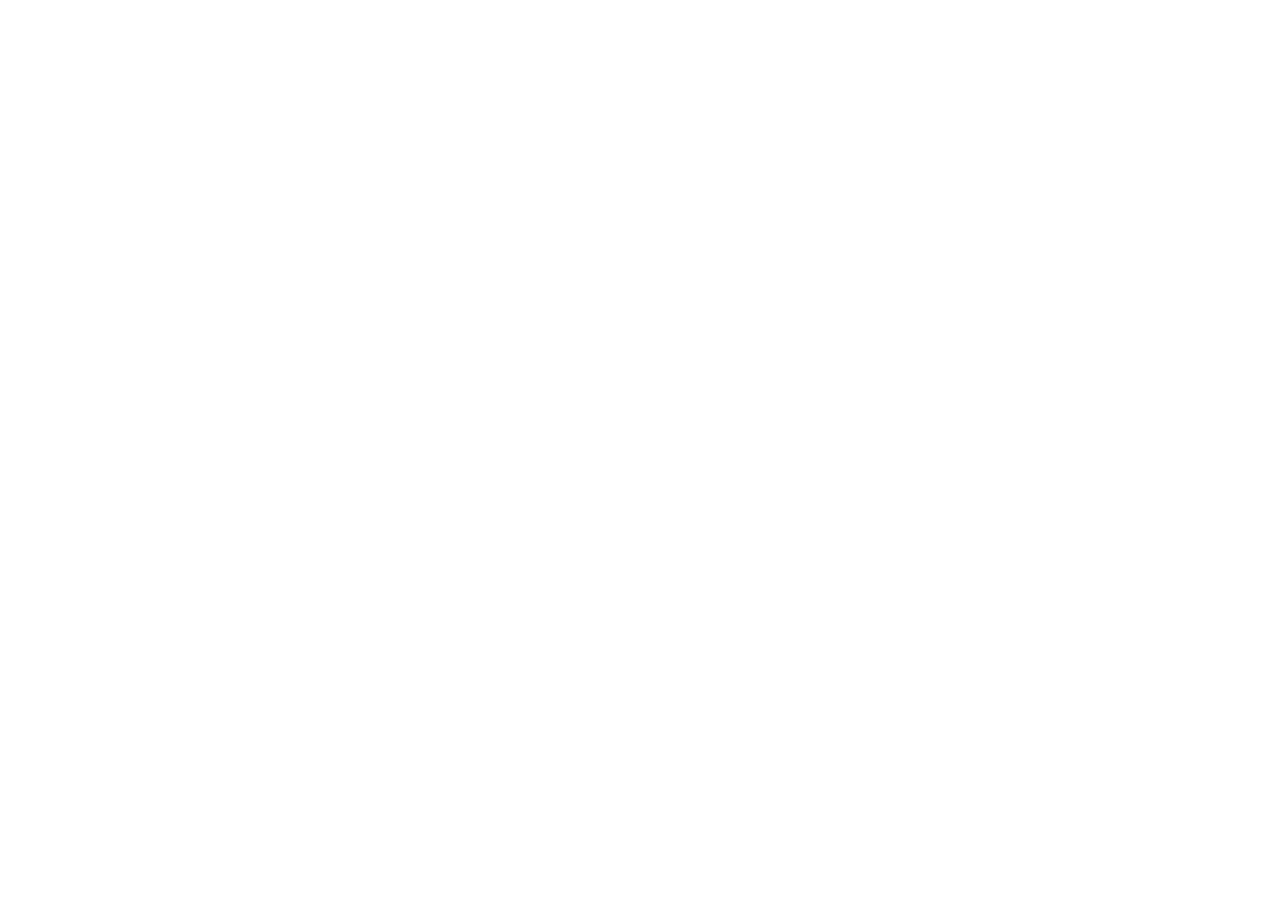
==== commit f386761b: "Fix base path for GitHub Pages" ====
--- a/200.html
+++ b/200.html
@@ -8,8 +8,8 @@
     <link rel="preconnect" href="https://fonts.googleapis.com" />
     <link rel="preconnect" href="https://fonts.gstatic.com" crossorigin />
     <link href="https://fonts.googleapis.com/css2?family=Cormorant+Garamond:ital,wght@0,400;0,500;0,600;0,700;1,400;1,500&family=DM+Sans:ital,wght@0,300;0,400;0,500;0,600;0,700&family=Space+Grotesk:wght@400;500;600;700&family=Bebas+Neue&display=swap" rel="stylesheet" />
-    <script type="module" crossorigin src="/assets/index-D9bv9oP7.js"></script>
-    <link rel="stylesheet" crossorigin href="/assets/index-odRGMHU3.css">
+    <script type="module" crossorigin src="/ps-design-website/assets/index-D9bv9oP7.js"></script>
+    <link rel="stylesheet" crossorigin href="/ps-design-website/assets/index-odRGMHU3.css">
     <script src="/__manus__/debug-collector.js" defer></script>
   </head>
   <body>
